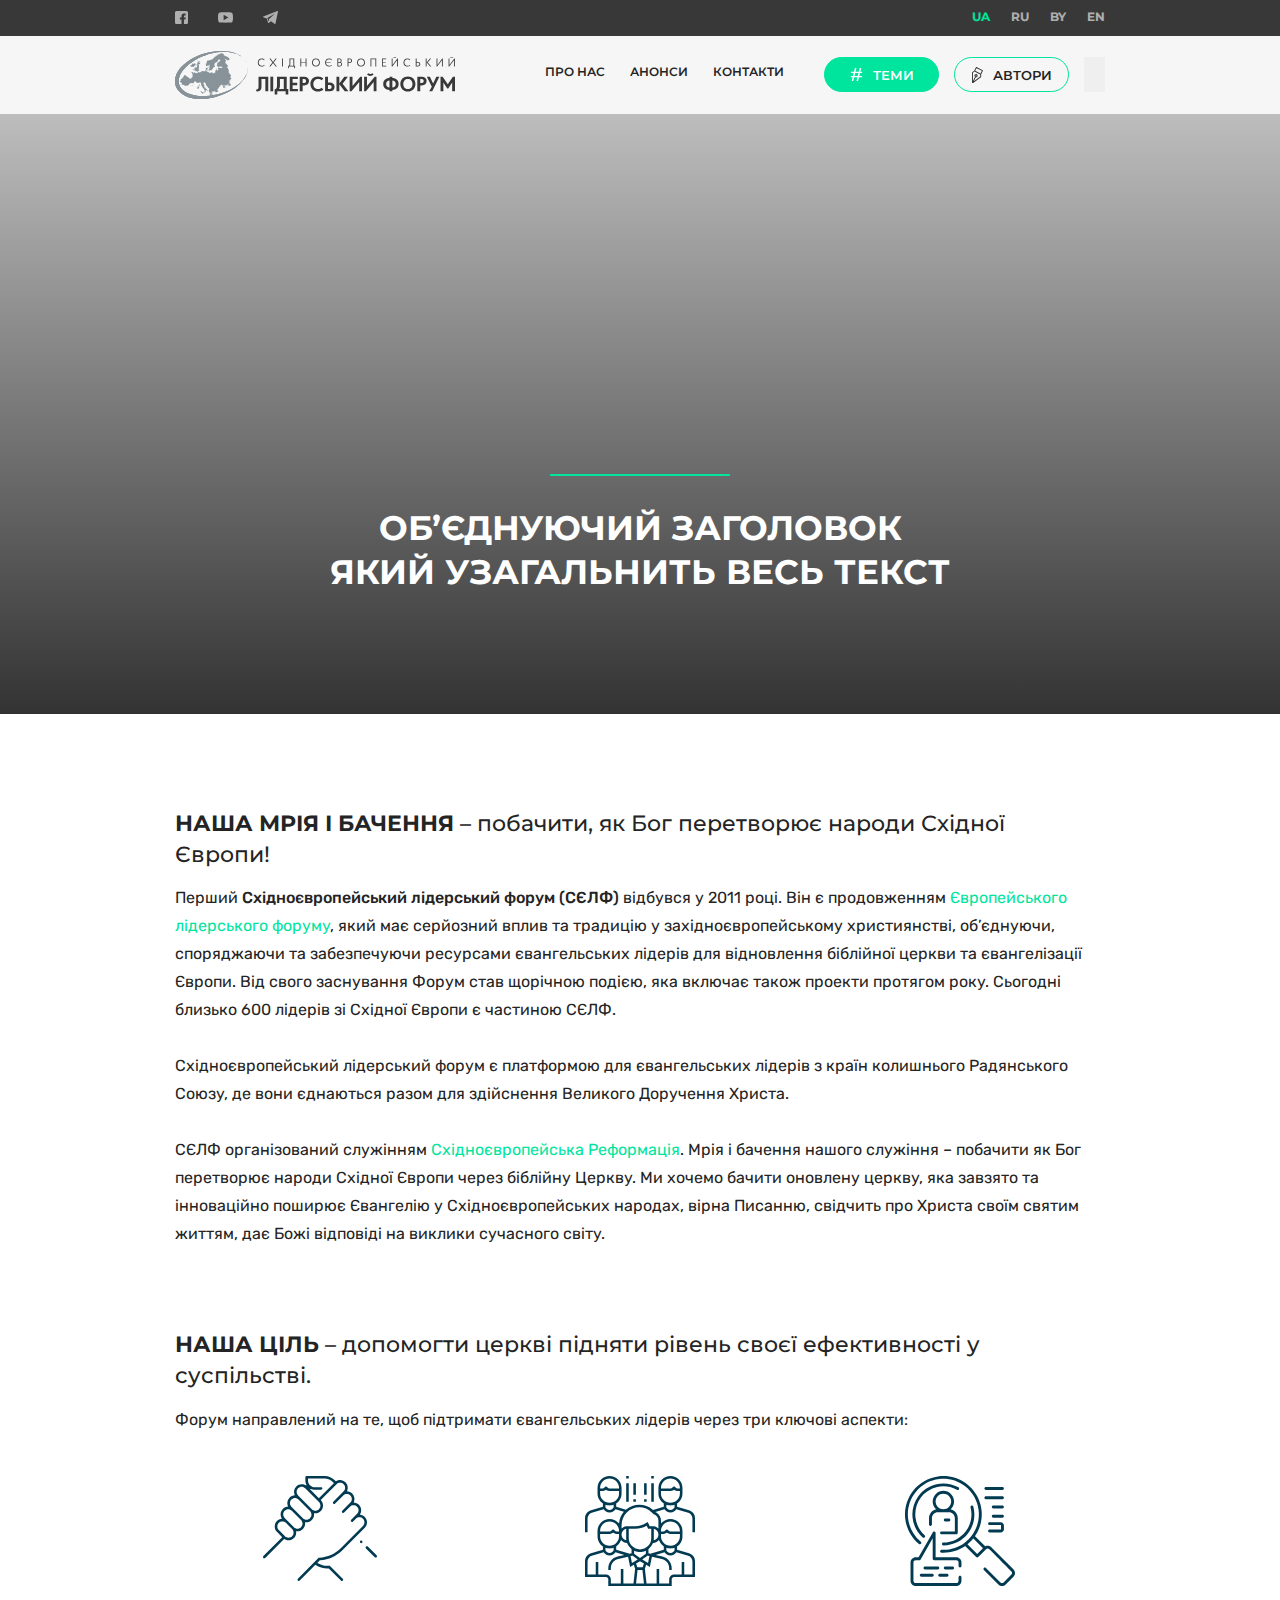
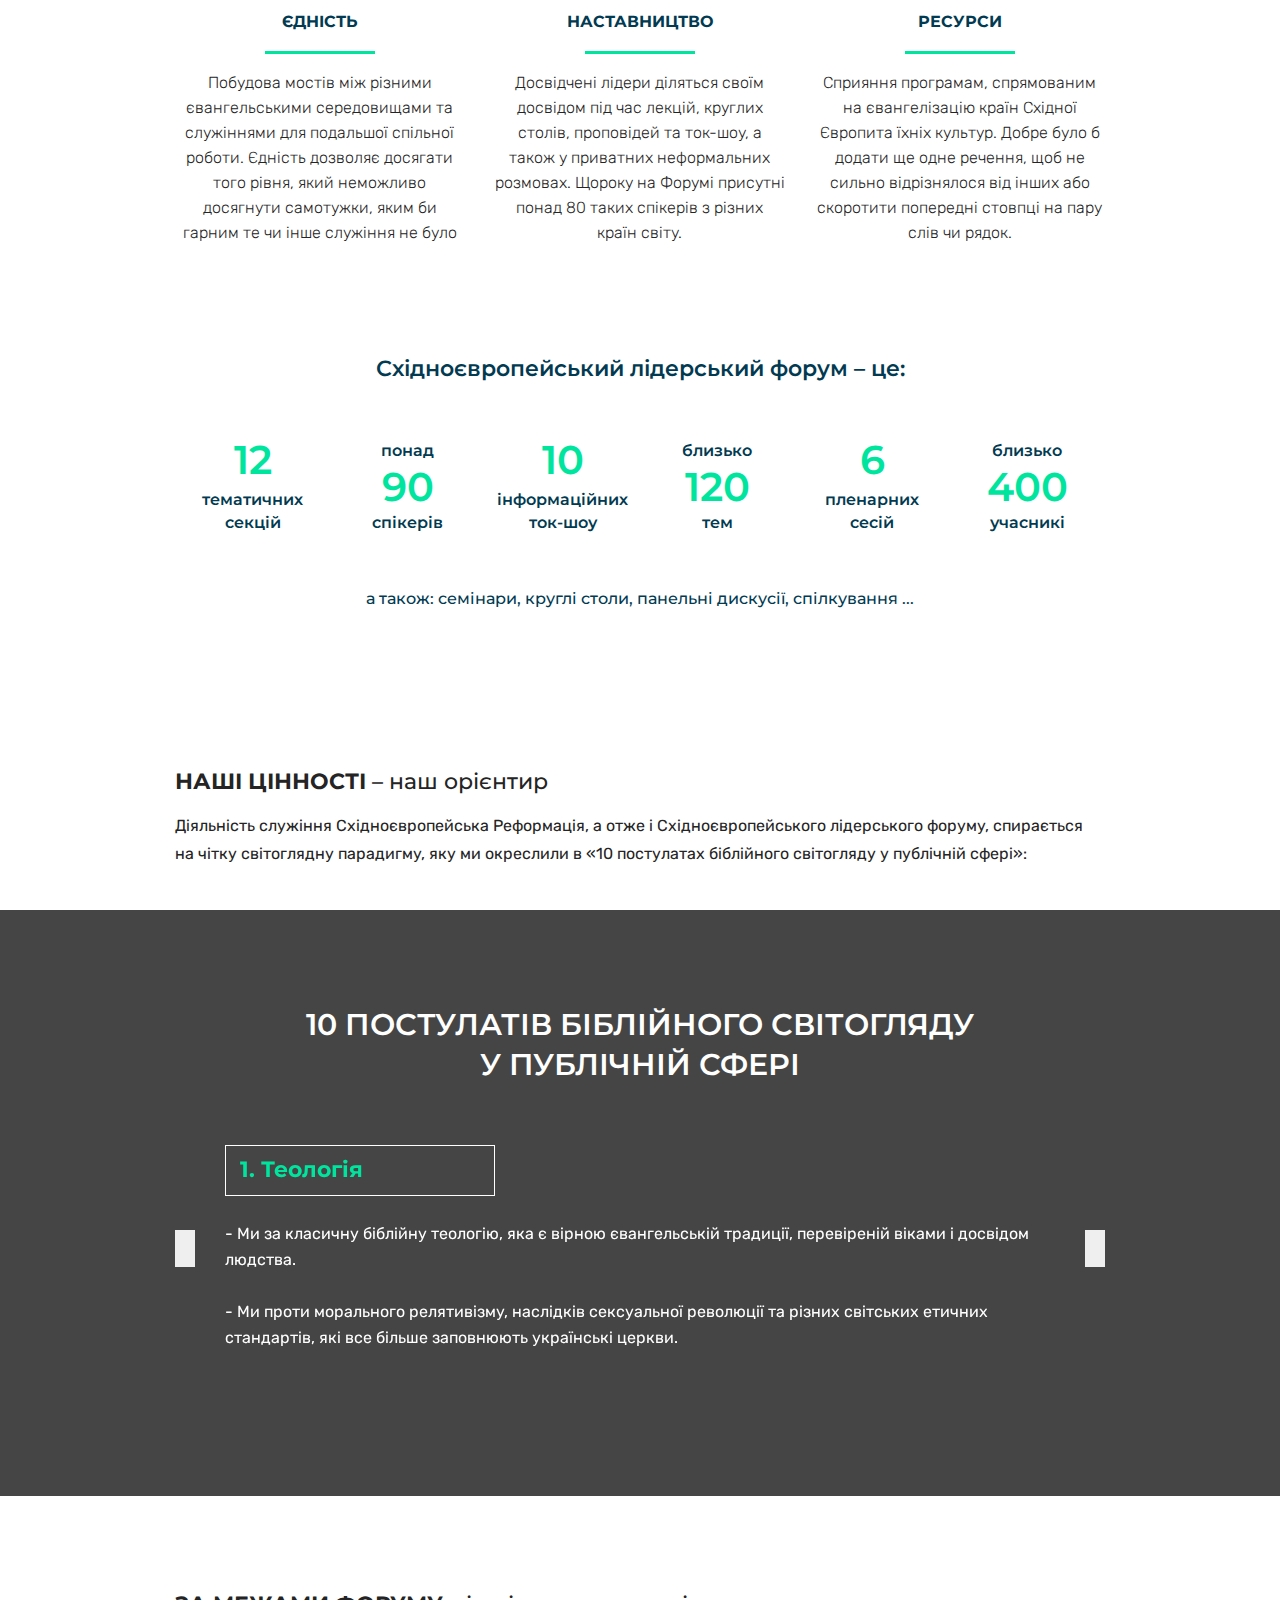
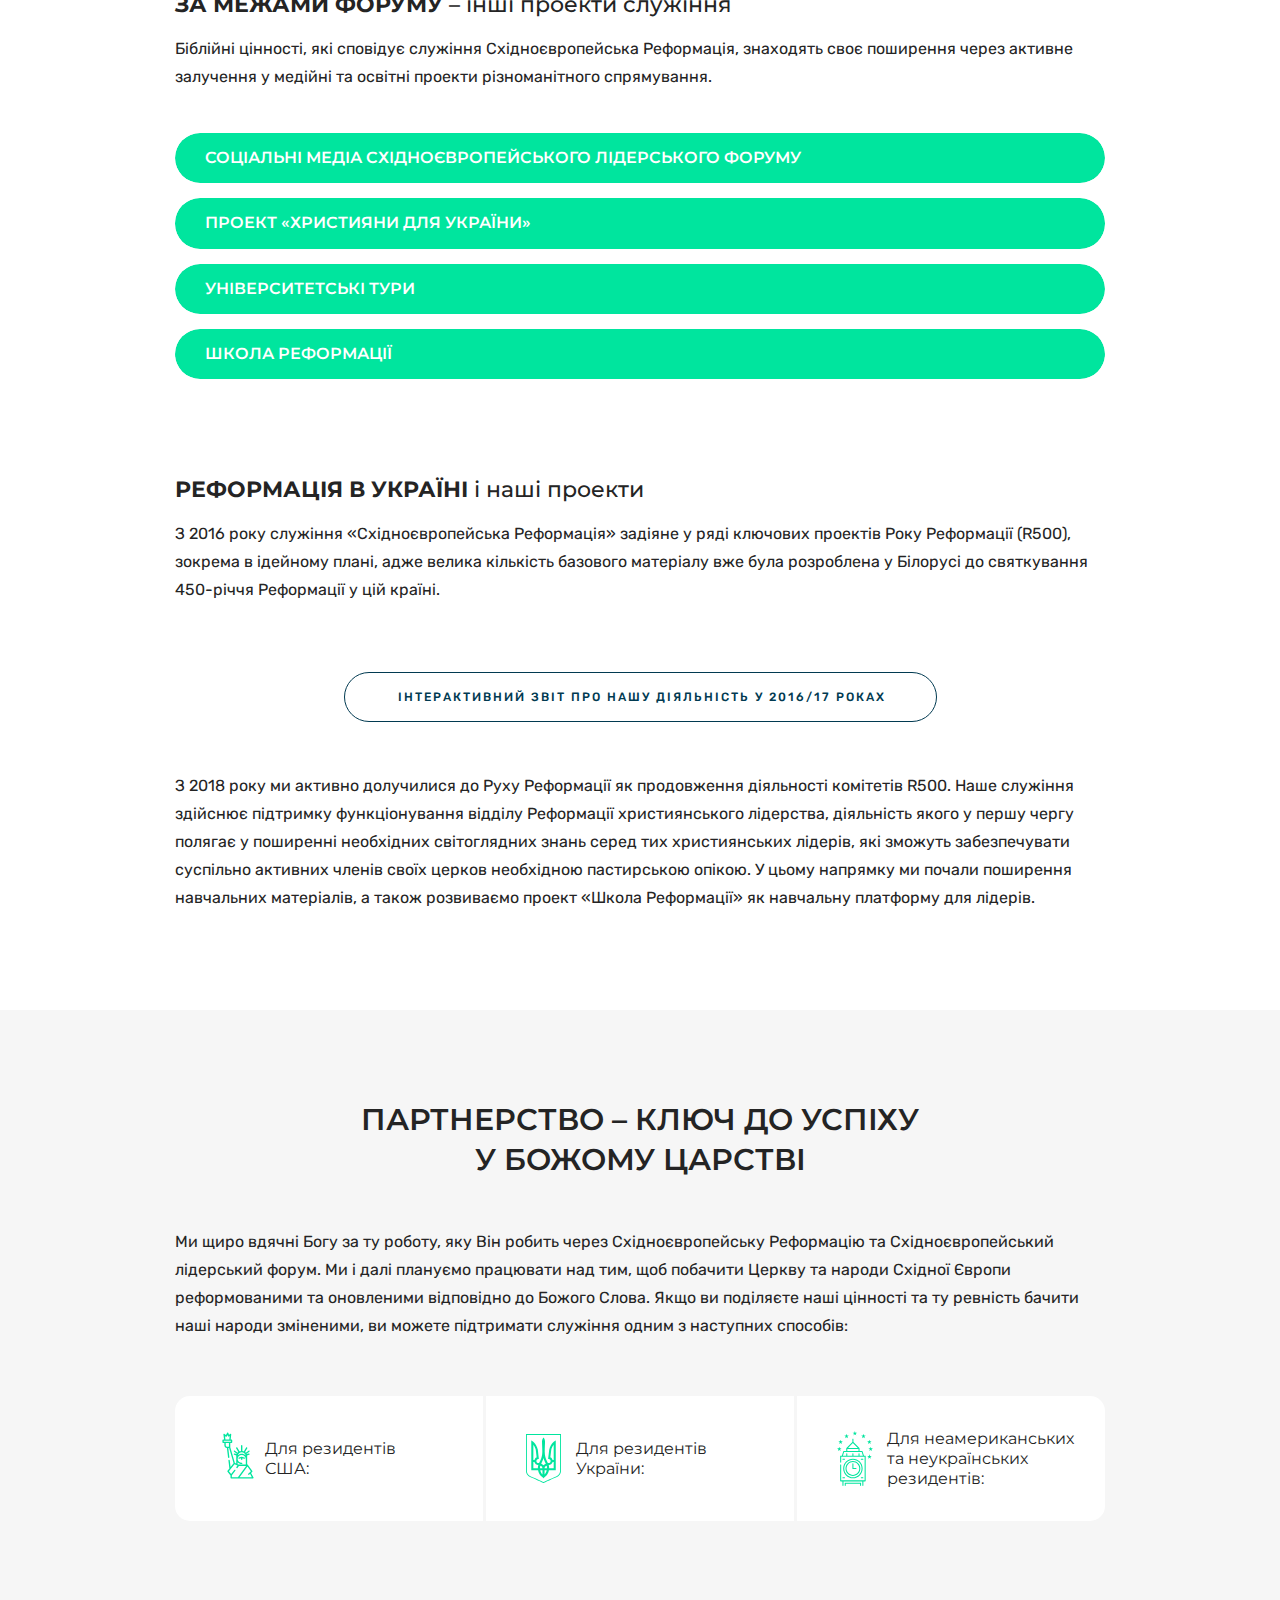
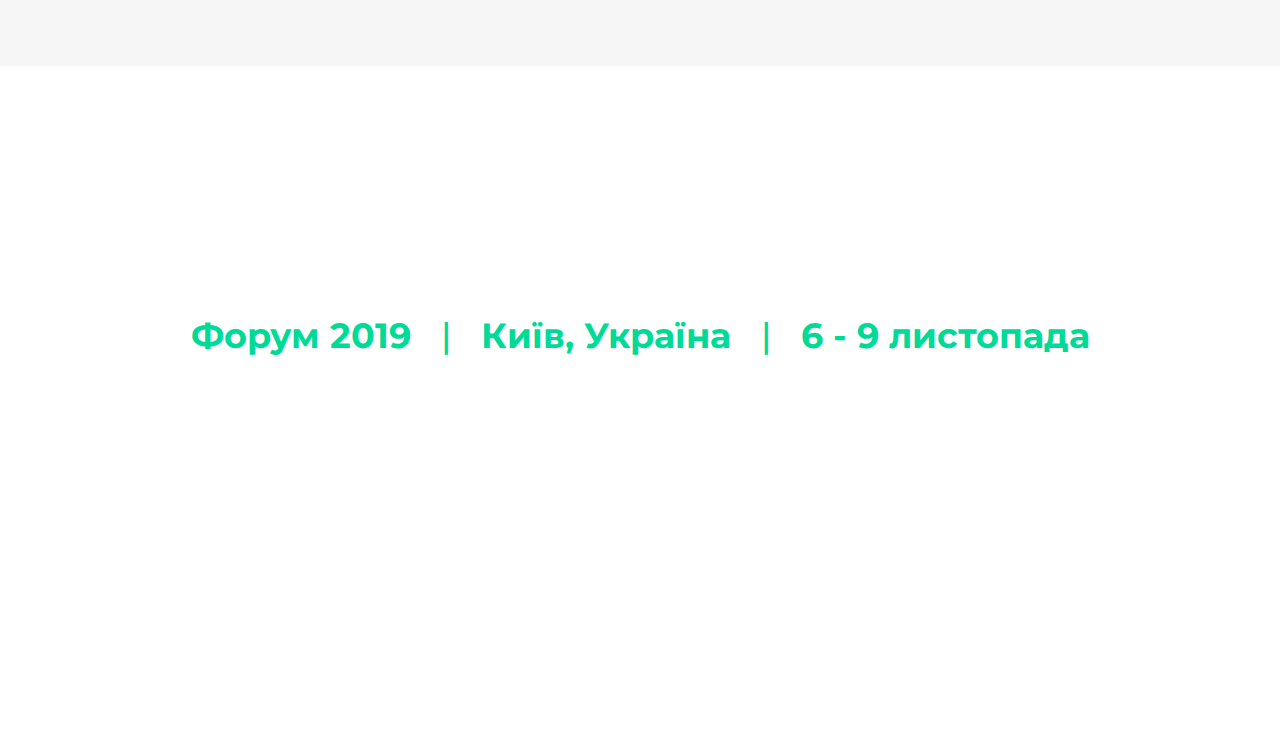
==== about.html @ 6eb4b8c4 "first commit" ====
<!DOCTYPE html>
<html lang="ru">

<head>

    <meta charset="utf-8">
    <!-- <base href="/"> -->

    <title>about</title>
    <meta name="description" content="">

    <meta http-equiv="X-UA-Compatible" content="IE=edge">
    <meta name="viewport" content="width=device-width, initial-scale=1, maximum-scale=1">

    <!-- Template Basic Images Start -->
    <meta property="og:image" content="path/to/image.jpg">
    <link rel="icon" href="img/favicon/favicon.ico">
    <link rel="apple-touch-icon" sizes="180x180" href="img/favicon/apple-touch-icon-180x180.png">
    <!-- Template Basic Images End -->

    <!-- Custom Browsers Color Start -->
    <meta name="theme-color" content="#000">
    <!-- Custom Browsers Color End -->

    <link rel="stylesheet" href="css/main.min.css">

</head>

<body>
    <header class="header">
        <div class="header-top">
            <div class="container">
                <div class="header-top-in">
                    <div class="socials">
                        <a href="#" class="facebook"><img src="img/facebook1.svg" alt=""></a>
                        <a href="#" class="youtube"><img src="img/youtube.svg" alt=""></a>
                        <a href="#" class="telegram"><img src="img/telegram.svg" alt=""></a>
                    </div>
                    <div class="lang">
                        <span>UA</span>
                        <a href="#">RU</a>
                        <a href="#">BY</a>
                        <a href="#">EN</a>
                    </div>
                </div>
            </div>
        </div>
        <div class="header-bottom">
            <div class="container">
                <div class="header-bottom-in">
                    <div class="logo">
                        <a href="#">
                            <img src="img/logo_ukr.svg" alt="">
                        </a>
                    </div>
                    <div class="header-right">
                        <div class="header-right-in">
                            <div class="menu">
                                <ul>
                                    <li>
                                        <a href="#">Про нас</a>
                                    </li>
                                    <li>
                                        <a href="#">Анонси</a>
                                    </li>
                                    <li>
                                        <a href="#">Контакти</a>
                                    </li>
                                </ul>
                            </div>
                            <div class="links">
                                <a href="#" data-target="#topics" class="modal-open topics"><span>Теми</span></a>
                                <a href="#" data-target="#authors" class="modal-open authors"><span>Автори</span></a>
                            </div>
                            <div class="search">
                                <button class="search-button"></button>
                            </div>
                        </div>
                    </div>
                    <button class="header-toggle"><span></span></button>
                </div>
            </div>
            <div class="modal-wrap search-modal">
                <div class="container">
                    <div class="search-modal-in">
                        <div class="search-form">
                            <form action="">
                                <input type="search" placeholder="пошук">
                                <input type="submit" value="">
                            </form>
                        </div>
                        <button class="close"></button>
                    </div>
                </div>
            </div>
        </div>
    </header>
    <div class="body">
        <div class="about-top">
            <div class="container">
                <div class="about-top-in">
                    <div class="about-top-title">Об’єднуючий заголовок<br> який узагальнить весь текст</div>
                </div>
            </div>
        </div>
        <div class="about-text-block">
            <div class="container">
                <div class="about-text-title"><b>Наша мрія і бачення</b> – побачити, як Бог перетворює народи Східної
                    Європи!
                </div>
                <div class="about-text-cont">
                    <p>Перший <b>Східноєвропейський лідерський форум (СЄЛФ)</b> відбувся у 2011 році. Він є продовженням <a
                            href="#">Європейського лідерського форуму</a>, який має серйозний вплив та традицію у
                        західноєвропейському християнстві, об’єднуючи, споряджаючи та забезпечуючи ресурсами євангельських
                        лідерів для відновлення біблійної церкви та євангелізації Європи. Від свого заснування Форум став
                        щорічною подією, яка включає також проекти протягом року. Сьогодні близько 600 лідерів зі Східної
                        Європи є частиною СЄЛФ.</p>
                    <p>Східноєвропейський лідерський форум є платформою для євангельських лідерів з країн колишнього
                        Радянського Союзу, де вони єднаються разом для здійснення Великого Доручення Христа.</p>
                    <p>СЄЛФ організований служінням <a href="">Східноєвропейська Реформація</a>. Мрія і бачення нашого
                        служіння – побачити як Бог перетворює народи Східної Європи через біблійну Церкву. Ми хочемо бачити
                        оновлену церкву, яка завзято та інноваційно поширює Євангелію у Східноєвропейських народах, вірна
                        Писанню, свідчить про Христа своїм святим життям, дає Божі відповіді на виклики сучасного світу.</p>
                </div>
            </div>
        </div>
        <div class="about-text-block">
            <div class="container">
                <div class="about-text-title"><b>Наша ціль</b> – допомогти церкві підняти рівень своєї ефективності у
                    суспільстві.
                </div>
                <div class="about-text-cont">
                    <p>Форум направлений на те, щоб підтримати євангельських лідерів через три ключові аспекти:</p>
                </div>
            </div>
        </div>
        <div class="about-principles">
            <div class="container">
                <div class="row">
                    <div class="col-md-4">
                        <div class="about-principle">
                            <div class="about-principle-icon">
                                <img src="img/unity.svg" alt="">
                            </div>
                            <div class="about-principle-title">Єдність</div>
                            <div class="about-principle-text">Побудова мостів між різними євангельськими середовищами та
                                служіннями для подальшої спільної роботи. Єдність дозволяє досягати того рівня, який
                                неможливо досягнути самотужки, яким би гарним те чи інше служіння не було
                            </div>
                        </div>
                    </div>
                    <div class="col-md-4">
                        <div class="about-principle">
                            <div class="about-principle-icon">
                                <img src="img/group.svg" alt="">
                            </div>
                            <div class="about-principle-title">Наставництво</div>
                            <div class="about-principle-text">Досвідчені лідери діляться своїм
                                досвідом під час лекцій, круглих столів, проповідей та ток-шоу, а також у приватних
                                неформальних розмовах. Щороку на Форумі присутні понад 80 таких спікерів з різних країн
                                світу.
                            </div>
                        </div>
                    </div>
                    <div class="col-md-4">
                        <div class="about-principle">
                            <div class="about-principle-icon">
                                <img src="img/research.svg" alt="">
                            </div>
                            <div class="about-principle-title">Ресурси</div>
                            <div class="about-principle-text">Сприяння програмам, спрямованим на євангелізацію країн Східної
                                Європита їхніх культур. Добре було б додати ще одне речення, щоб не сильно відрізнялося від
                                інших або скоротити попередні стовпці на
                                пару слів чи рядок.
                            </div>
                        </div>
                    </div>
                </div>
            </div>
        </div>
        <div class="about-nums">
            <div class="container">
                <div class="about-nums-title">Східноєвропейський лідерський форум – це:</div>
                <div class="about-nums-list">
                    <div class="about-nums-item">
                        <b>12</b>
                        <span>тематичних</span>
                        <span>секцій</span>
                    </div>
                    <div class="about-nums-item">
                        <span>понад</span>
                        <b>90</b>
                        <span>спікерів</span>
                    </div>
                    <div class="about-nums-item">
                        <b>10</b>
                        <span>інформаційних</span>
                        <span>ток-шоу</span>
                    </div>
                    <div class="about-nums-item">
                        <span>близько</span>
                        <b>120</b>
                        <span>тем</span>
                    </div>
                    <div class="about-nums-item">
                        <b>6</b>
                        <span>пленарних</span>
                        <span>сесій</span>
                    </div>
                    <div class="about-nums-item">
                        <span>близько</span>
                        <b>400</b>
                        <span>учасникі</span>
                    </div>
                </div>
                <div class="about-nums-more">а також: семінари, круглі столи, панельні дискусії, спілкування ...</div>
            </div>
        </div>
        <div class="about-text-block">
            <div class="container">
                <div class="about-text-title"><b>Наші цінності</b> – наш орієнтир</div>
                <div class="about-text-cont">
                    <p>Діяльність служіння Східноєвропейська Реформація, а отже і Східноєвропейського лідерського форуму,
                        спирається на чітку світоглядну парадигму, яку ми окреслили в «10 постулатах біблійного світогляду у
                        публічній сфері»:</p>
                </div>
            </div>
        </div>
        <div class="postulates">
            <div class="container">
                <div class="postulates-title">10 постулатів біблійного світогляду<br> у публічній сфері</div>
                <div class="postulates-slider owl-carousel">
                    <div class="item">
                        <div class="postulates-item">
                            <div class="postulates-item-title">1. Теологія</div>
                            <div class="postulates-item-text">
                                <ul>
                                    <li>- Ми за класичну біблійну теологію, яка є вірною євангельській традиції, перевіреній
                                        віками і досвідом людства.
                                    </li>
                                    <li>- Ми проти морального релятивізму, наслідків сексуальної революції та різних
                                        світських етичних стандартів, які все більше заповнюють українські церкви.
                                    </li>
                                </ul>
                            </div>
                        </div>
                    </div>
                    <div class="item">
                        <div class="postulates-item">
                            <div class="postulates-item-title">2. Мораль</div>
                            <div class="postulates-item-text">
                                <ul>
                                    <li>- Ми за традиційну християнську мораль, що спирається на десяти заповідях. Саме вона
                                        формувала в нашій цивілізації розуміння, що є добро, а що – зло.
                                    </li>
                                    <li>- Ми проти ліберальної теології (у її модерністському чи постмодерністському
                                        форматі), яка привела Церкву Західної Європи до глибокої кризи.
                                    </li>
                                </ul>
                            </div>
                        </div>
                    </div>
                    <div class="item">
                        <div class="postulates-item">
                            <div class="postulates-item-title">1. Теологія</div>
                            <div class="postulates-item-text">
                                <ul>
                                    <li>- Ми за класичну біблійну теологію, яка є вірною євангельській традиції, перевіреній
                                        віками і досвідом людства.
                                    </li>
                                    <li>- Ми проти морального релятивізму, наслідків сексуальної революції та різних
                                        світських етичних стандартів, які все більше заповнюють українські церкви.
                                    </li>
                                </ul>
                            </div>
                        </div>
                    </div>
                    <div class="item">
                        <div class="postulates-item">
                            <div class="postulates-item-title">2. Мораль</div>
                            <div class="postulates-item-text">
                                <ul>
                                    <li>- Ми за традиційну християнську мораль, що спирається на десяти заповідях. Саме вона
                                        формувала в нашій цивілізації розуміння, що є добро, а що – зло.
                                    </li>
                                    <li>- Ми проти ліберальної теології (у її модерністському чи постмодерністському
                                        форматі), яка привела Церкву Західної Європи до глибокої кризи.
                                    </li>
                                </ul>
                            </div>
                        </div>
                    </div>
                </div>
            </div>
        </div>
        <div class="about-text-block">
            <div class="container">
                <div class="about-text-title"><b>За межами форуму</b> – інші проекти служіння</div>
                <div class="about-text-cont">
                    <p>Біблійні цінності, які сповідує служіння Східноєвропейська Реформація, знаходять своє поширення через
                        активне залучення у медійні та освітні проекти різноманітного спрямування.</p>
                </div>
            </div>
        </div>
        <div class="drop-wrap">
            <div class="container">
                <div class="drop-list">
                    <div class="drop-item">
                        <button class="drop-item-toggle">Соціальні медіа Східноєвропейського лідерського форуму</button>
                        <div class="drop-item-cont">Lorem ipsum dolor sit amet, consectetur adipisicing elit. Aspernatur
                            debitis dignissimos eius enim, facere harum hic iste nesciunt nihil numquam, quo soluta
                            voluptate? Corporis earum nostrum obcaecati sed totam vero?
                        </div>
                    </div>
                    <div class="drop-item">
                        <button class="drop-item-toggle">Проект «Християни для України»</button>
                        <div class="drop-item-cont"><a href="">Сайт</a>, <a href="">сторінка</a>, <a href="">група</a> та <a
                                href="">Youtube-канал</a> проекту «Християни для України» – це медіа-ресурс, націлений як на
                            християн, так і на нехристиян. Тут піднімаються теми апологетики, моралі, патріотизму, культури,
                            політики, економіки та інших сфер, де християни покликані впливати.
                        </div>
                    </div>
                    <div class="drop-item">
                        <button class="drop-item-toggle">Університетські тури</button>
                        <div class="drop-item-cont">Lorem ipsum dolor sit amet, consectetur adipisicing elit. Assumenda
                            atque aut, excepturi natus officiis quibusdam similique! Consequuntur cumque dolorem libero?
                        </div>
                    </div>
                    <div class="drop-item">
                        <button class="drop-item-toggle">Школа реформації</button>
                        <div class="drop-item-cont">Lorem ipsum dolor sit amet, consectetur adipisicing elit. At id nihil
                            nisi quod repellat, ut.
                        </div>
                    </div>
                </div>
            </div>
        </div>
        <div class="about-text-block">
            <div class="container">
                <div class="about-text-title"><b>Реформація в Україні</b> і наші проекти</div>
                <div class="about-text-cont">
                    <p>З 2016 року служіння «Східноєвропейська Реформація» задіяне у ряді ключових проектів Року Реформації
                        (R500), зокрема в ідейному плані, адже велика кількість базового матеріалу вже була розроблена у
                        Білорусі до святкування 450-річчя Реформації у цій країні.</p>
                    <div class="report-link">
                        <button>Інтерактивний звіт про нашу діяльність у 2016/17 роках</button>
                    </div>
                    <p>З 2018 року ми активно долучилися до Руху Реформації як продовження діяльності комітетів R500. Наше
                        служіння здійснює підтримку функціонування відділу Реформації християнського лідерства, діяльність
                        якого у першу чергу полягає у поширенні необхідних світоглядних знань серед тих християнських
                        лідерів, які зможуть забезпечувати суспільно активних членів своїх церков необхідною пастирською
                        опікою. У цьому напрямку ми почали поширення навчальних матеріалів, а також розвиваємо проект «Школа
                        Реформації» як навчальну платформу для лідерів.</p>
                </div>
            </div>
        </div>
        <div class="partnership-wrap">
            <div class="container">
                <div class="partnership-title">Партнерство – ключ до успіху<br> у Божому Царстві</div>
                <div class="partnership-teaser">Ми щиро вдячні Богу за ту роботу, яку Він робить через Східноєвропейську
                    Реформацію та Східноєвропейський лідерський форум. Ми і далі плануємо працювати над тим, щоб побачити
                    Церкву та народи Східної Європи реформованими та оновленими відповідно до Божого Слова. Якщо ви
                    поділяєте наші цінності та ту ревність бачити наші народи зміненими, ви можете підтримати служіння одним
                    з наступних способів:
                </div>
                <div class="partnership-links">
                    <div class="partnership-link usa">
                        <a href="https://www.egsnetwork.com/gift2/?giftid=D18015A035A7441" target="_blank">Для резидентів<br> США:</a>
                    </div>
                    <div class="partnership-link ukr">
                        <a href="https://www.liqpay.ua/ru/checkout/checkout_1552382313854277_428650564_zqnpS7kSfwebrz1UkbWG" target="_blank">Для резидентів<br> України:</a>
                    </div>
                    <div class="partnership-link other">
                        <a href="#">Для неамериканських<br> та неукраїнських<br> резидентів:</a>
                    </div>
                </div>
                <div class="partnership-lists-wrap">
                    <div class="partnership-lists">
                        <div class="partnership-list">
                            <div class="partnership-list-title">GBP</div>
                            <ul>
                                <li>
                                    <span>Bank Name:</span>
                                    <b>Raiffeisen Bank Polska SA, oddzial Gdansk</b>
                                </li>
                                <li>
                                    <span>Address:</span>
                                    <b>Gdansk, Polska</b>
                                </li>
                                <li>
                                    <span>Account Name:</span>
                                    <b>Fundacja “Wschodnioeuropejska Reformacja”</b>
                                </li>
                                <li>
                                    <span>Account Address:</span>
                                    <b>80-394 Gdansk, ul. Kolobrzeska 30</b>
                                </li>
                                <li>
                                    <span>Account Number GBP:</span>
                                    <b>09 1750 0012 0000 0000 2189 6624</b>
                                </li>
                                <li>
                                    <span>SWIFT/SORT Code:</span>
                                    <b>RCBWPLPW</b>
                                </li>
                                <li>
                                    <span>Routing Number:</span>
                                    <b>317500012</b>
                                </li>
                            </ul>
                        </div>
                        <div class="partnership-list">
                            <div class="partnership-list-title">EURO</div>
                            <ul>
                                <li>
                                    <span>Bank Name:</span>
                                    <b>Raiffeisen Bank Polska SA, oddzial Gdansk</b>
                                </li>
                                <li>
                                    <span>Address:</span>
                                    <b>Gdansk, Polska</b>
                                </li>
                                <li>
                                    <span>Account Name:</span>
                                    <b>Fundacja “Wschodnioeuropejska Reformacja”</b>
                                </li>
                                <li>
                                    <span>Account Address:</span>
                                    <b>80-394 Gdansk, ul. Kolobrzeska 30</b>
                                </li>
                                <li>
                                    <span>Account Number GBP:</span>
                                    <b>09 1750 0012 0000 0000 2189 6624</b>
                                </li>
                                <li>
                                    <span>SWIFT/SORT Code:</span>
                                    <b>RCBWPLPW</b>
                                </li>
                                <li>
                                    <span>Routing Number:</span>
                                    <b>317500012</b>
                                </li>
                            </ul>
                        </div>
                    </div>
                </div>
            </div>
        </div>
    </div>
    <footer class="footer">
        <div class="container">
            <div class="socials">
                <a href="#" class="facebook"><img src="img/facebook1.svg" alt=""></a>
                <a href="#" class="youtube"><img src="img/youtube.svg" alt=""></a>
                <a href="#" class="telegram"><img src="img/telegram.svg" alt=""></a>
            </div>
            <div class="forum-info">
                <div class="forum-info-top">Форум 2019<span>|</span>Київ, Україна<span>|</span>6 - 9 листопада</div>
                <div class="forum-info-text">Відкриває потенціал Церкви для суспільства.<br> Місце, де народжуються ідеї
                    і обговорюється майбутнє.
                </div>
                <div class="forum-info-link">
                    <a href="http://2019.forumeast.eu/" target="_blank">2019.forumeast.eu</a>
                </div>
            </div>
            <div class="copyright">Копірайтинговий текст про права і дозволи.<br> Східноєвропейський лідерський форум
                2019. Всі права захищено.
            </div>
        </div>
    </footer>
    <button class="up"></button>
    <div id="topics" class="modal-wrap modal-custom modal-topics">
        <div class="container">
            <div class="modal-custom-cont">
                <div class="modal-custom-header">
                    <div class="modal-custom-title">Теми</div>
                    <button class="close"></button>
                    <div class="hashtags">
                        <a href="#">#апологетика</a>
                        <a href="#">#бізнес</a>
                        <a href="#">#євангелізація</a>
                        <a href="#">#медіа</a>
                        <a href="#">#мистецтво</a>
                        <a href="#">#місіонерство</a>
                        <a href="#">#молодь</a>
                        <a href="#">#сім'я</a>
                        <a href="#">#університет</a>
                        <a href="#">#лідерство</a>
                        <a href="#">#соціальна робота</a>
                        <a href="#">#громадянське суспільство</a>
                    </div>
                </div>
                <div class="modal-custom-body">
                    <div class="row links-list">
                        <div class="col-xl-3 col-lg-4 col-sm-6">
                            <div class="links-list-title">A</div>
                            <ul>
                                <li>
                                    <a href="#" target="_blank">Апологетика</a>
                                </li>
                                <li>
                                    <a href="#" target="_blank">Бізнес</a>
                                </li>
                                <li>
                                    <a href="#" target="_blank">Євангелізація</a>
                                </li>
                                <li>
                                    <a href="#" target="_blank">Медіа</a>
                                </li>
                                <li>
                                    <a href="#" target="_blank">Мистецтво</a>
                                </li>
                                <li>
                                    <a href="#" target="_blank">Місіонерство</a>
                                </li>
                                <li>
                                    <a href="#" target="_blank">Апологетика</a>
                                </li>
                                <li>
                                    <a href="#" target="_blank">Бізнес</a>
                                </li>
                                <li>
                                    <a href="#" target="_blank">Євангелізація</a>
                                </li>
                                <li>
                                    <a href="#" target="_blank">Медіа</a>
                                </li>
                                <li>
                                    <a href="#" target="_blank">Мистецтво</a>
                                </li>
                                <li>
                                    <a href="#" target="_blank">Місіонерство</a>
                                </li>
                                <li>
                                    <a href="#" target="_blank">Апологетика</a>
                                </li>
                                <li>
                                    <a href="#" target="_blank">Бізнес</a>
                                </li>
                                <li>
                                    <a href="#" target="_blank">Євангелізація</a>
                                </li>
                                <li>
                                    <a href="#" target="_blank">Медіа</a>
                                </li>
                                <li>
                                    <a href="#" target="_blank">Мистецтво</a>
                                </li>
                                <li>
                                    <a href="#" target="_blank">Місіонерство</a>
                                </li>
                            </ul>
                        </div>
                        <div class="col-xl-3 col-lg-4 col-sm-6">
                            <div class="links-list-title">A</div>
                            <ul>
                                <li>
                                    <a href="#" target="_blank">Апологетика</a>
                                </li>
                                <li>
                                    <a href="#" target="_blank">Бізнес</a>
                                </li>
                                <li>
                                    <a href="#" target="_blank">Євангелізація</a>
                                </li>
                                <li>
                                    <a href="#" target="_blank">Медіа</a>
                                </li>
                                <li>
                                    <a href="#" target="_blank">Мистецтво</a>
                                </li>
                                <li>
                                    <a href="#" target="_blank">Місіонерство</a>
                                </li>
                                <li>
                                    <a href="#" target="_blank">Апологетика</a>
                                </li>
                                <li>
                                    <a href="#" target="_blank">Бізнес</a>
                                </li>
                                <li>
                                    <a href="#" target="_blank">Євангелізація</a>
                                </li>
                                <li>
                                    <a href="#" target="_blank">Медіа</a>
                                </li>
                                <li>
                                    <a href="#" target="_blank">Мистецтво</a>
                                </li>
                                <li>
                                    <a href="#" target="_blank">Місіонерство</a>
                                </li>
                                <li>
                                    <a href="#" target="_blank">Апологетика</a>
                                </li>
                                <li>
                                    <a href="#" target="_blank">Бізнес</a>
                                </li>
                                <li>
                                    <a href="#" target="_blank">Євангелізація</a>
                                </li>
                                <li>
                                    <a href="#" target="_blank">Медіа</a>
                                </li>
                                <li>
                                    <a href="#" target="_blank">Мистецтво</a>
                                </li>
                                <li>
                                    <a href="#" target="_blank">Місіонерство</a>
                                </li>
                            </ul>
                        </div>
                        <div class="col-xl-3 col-lg-4 col-sm-6">
                            <div class="links-list-title">A</div>
                            <ul>
                                <li>
                                    <a href="#" target="_blank">Апологетика</a>
                                </li>
                                <li>
                                    <a href="#" target="_blank">Бізнес</a>
                                </li>
                                <li>
                                    <a href="#" target="_blank">Євангелізація</a>
                                </li>
                                <li>
                                    <a href="#" target="_blank">Медіа</a>
                                </li>
                                <li>
                                    <a href="#" target="_blank">Мистецтво</a>
                                </li>
                                <li>
                                    <a href="#" target="_blank">Місіонерство</a>
                                </li>
                                <li>
                                    <a href="#" target="_blank">Апологетика</a>
                                </li>
                                <li>
                                    <a href="#" target="_blank">Бізнес</a>
                                </li>
                                <li>
                                    <a href="#" target="_blank">Євангелізація</a>
                                </li>
                                <li>
                                    <a href="#" target="_blank">Медіа</a>
                                </li>
                                <li>
                                    <a href="#" target="_blank">Мистецтво</a>
                                </li>
                                <li>
                                    <a href="#" target="_blank">Місіонерство</a>
                                </li>
                                <li>
                                    <a href="#" target="_blank">Апологетика</a>
                                </li>
                                <li>
                                    <a href="#" target="_blank">Бізнес</a>
                                </li>
                                <li>
                                    <a href="#" target="_blank">Євангелізація</a>
                                </li>
                                <li>
                                    <a href="#" target="_blank">Медіа</a>
                                </li>
                                <li>
                                    <a href="#" target="_blank">Мистецтво</a>
                                </li>
                                <li>
                                    <a href="#" target="_blank">Місіонерство</a>
                                </li>
                            </ul>
                        </div>
                        <div class="col-xl-3 col-lg-4 col-sm-6">
                            <div class="links-list-title">A</div>
                            <ul>
                                <li>
                                    <a href="#" target="_blank">Апологетика</a>
                                </li>
                                <li>
                                    <a href="#" target="_blank">Бізнес</a>
                                </li>
                                <li>
                                    <a href="#" target="_blank">Євангелізація</a>
                                </li>
                                <li>
                                    <a href="#" target="_blank">Медіа</a>
                                </li>
                                <li>
                                    <a href="#" target="_blank">Мистецтво</a>
                                </li>
                                <li>
                                    <a href="#" target="_blank">Місіонерство</a>
                                </li>
                                <li>
                                    <a href="#" target="_blank">Апологетика</a>
                                </li>
                                <li>
                                    <a href="#" target="_blank">Бізнес</a>
                                </li>
                                <li>
                                    <a href="#" target="_blank">Євангелізація</a>
                                </li>
                                <li>
                                    <a href="#" target="_blank">Медіа</a>
                                </li>
                                <li>
                                    <a href="#" target="_blank">Мистецтво</a>
                                </li>
                                <li>
                                    <a href="#" target="_blank">Місіонерство</a>
                                </li>
                                <li>
                                    <a href="#" target="_blank">Апологетика</a>
                                </li>
                                <li>
                                    <a href="#" target="_blank">Бізнес</a>
                                </li>
                                <li>
                                    <a href="#" target="_blank">Євангелізація</a>
                                </li>
                                <li>
                                    <a href="#" target="_blank">Медіа</a>
                                </li>
                                <li>
                                    <a href="#" target="_blank">Мистецтво</a>
                                </li>
                                <li>
                                    <a href="#" target="_blank">Місіонерство</a>
                                </li>
                            </ul>
                        </div>
                        <div class="col-xl-3 col-lg-4 col-sm-6">
                            <div class="links-list-title">A</div>
                            <ul>
                                <li>
                                    <a href="#" target="_blank">Апологетика</a>
                                </li>
                                <li>
                                    <a href="#" target="_blank">Бізнес</a>
                                </li>
                                <li>
                                    <a href="#" target="_blank">Євангелізація</a>
                                </li>
                                <li>
                                    <a href="#" target="_blank">Медіа</a>
                                </li>
                                <li>
                                    <a href="#" target="_blank">Мистецтво</a>
                                </li>
                                <li>
                                    <a href="#" target="_blank">Місіонерство</a>
                                </li>
                                <li>
                                    <a href="#" target="_blank">Апологетика</a>
                                </li>
                                <li>
                                    <a href="#" target="_blank">Бізнес</a>
                                </li>
                                <li>
                                    <a href="#" target="_blank">Євангелізація</a>
                                </li>
                                <li>
                                    <a href="#" target="_blank">Медіа</a>
                                </li>
                                <li>
                                    <a href="#" target="_blank">Мистецтво</a>
                                </li>
                                <li>
                                    <a href="#" target="_blank">Місіонерство</a>
                                </li>
                                <li>
                                    <a href="#" target="_blank">Апологетика</a>
                                </li>
                                <li>
                                    <a href="#" target="_blank">Бізнес</a>
                                </li>
                                <li>
                                    <a href="#" target="_blank">Євангелізація</a>
                                </li>
                                <li>
                                    <a href="#" target="_blank">Медіа</a>
                                </li>
                                <li>
                                    <a href="#" target="_blank">Мистецтво</a>
                                </li>
                                <li>
                                    <a href="#" target="_blank">Місіонерство</a>
                                </li>
                            </ul>
                        </div>
                        <div class="col-xl-3 col-lg-4 col-sm-6">
                            <div class="links-list-title">A</div>
                            <ul>
                                <li>
                                    <a href="#" target="_blank">Апологетика</a>
                                </li>
                                <li>
                                    <a href="#" target="_blank">Бізнес</a>
                                </li>
                                <li>
                                    <a href="#" target="_blank">Євангелізація</a>
                                </li>
                                <li>
                                    <a href="#" target="_blank">Медіа</a>
                                </li>
                                <li>
                                    <a href="#" target="_blank">Мистецтво</a>
                                </li>
                                <li>
                                    <a href="#" target="_blank">Місіонерство</a>
                                </li>
                                <li>
                                    <a href="#" target="_blank">Апологетика</a>
                                </li>
                                <li>
                                    <a href="#" target="_blank">Бізнес</a>
                                </li>
                                <li>
                                    <a href="#" target="_blank">Євангелізація</a>
                                </li>
                                <li>
                                    <a href="#" target="_blank">Медіа</a>
                                </li>
                                <li>
                                    <a href="#" target="_blank">Мистецтво</a>
                                </li>
                                <li>
                                    <a href="#" target="_blank">Місіонерство</a>
                                </li>
                                <li>
                                    <a href="#" target="_blank">Апологетика</a>
                                </li>
                                <li>
                                    <a href="#" target="_blank">Бізнес</a>
                                </li>
                                <li>
                                    <a href="#" target="_blank">Євангелізація</a>
                                </li>
                                <li>
                                    <a href="#" target="_blank">Медіа</a>
                                </li>
                                <li>
                                    <a href="#" target="_blank">Мистецтво</a>
                                </li>
                                <li>
                                    <a href="#" target="_blank">Місіонерство</a>
                                </li>
                            </ul>
                        </div>
                        <div class="col-xl-3 col-lg-4 col-sm-6">
                            <div class="links-list-title">A</div>
                            <ul>
                                <li>
                                    <a href="#" target="_blank">Апологетика</a>
                                </li>
                                <li>
                                    <a href="#" target="_blank">Бізнес</a>
                                </li>
                                <li>
                                    <a href="#" target="_blank">Євангелізація</a>
                                </li>
                                <li>
                                    <a href="#" target="_blank">Медіа</a>
                                </li>
                                <li>
                                    <a href="#" target="_blank">Мистецтво</a>
                                </li>
                                <li>
                                    <a href="#" target="_blank">Місіонерство</a>
                                </li>
                                <li>
                                    <a href="#" target="_blank">Апологетика</a>
                                </li>
                                <li>
                                    <a href="#" target="_blank">Бізнес</a>
                                </li>
                                <li>
                                    <a href="#" target="_blank">Євангелізація</a>
                                </li>
                                <li>
                                    <a href="#" target="_blank">Медіа</a>
                                </li>
                                <li>
                                    <a href="#" target="_blank">Мистецтво</a>
                                </li>
                                <li>
                                    <a href="#" target="_blank">Місіонерство</a>
                                </li>
                                <li>
                                    <a href="#" target="_blank">Апологетика</a>
                                </li>
                                <li>
                                    <a href="#" target="_blank">Бізнес</a>
                                </li>
                                <li>
                                    <a href="#" target="_blank">Євангелізація</a>
                                </li>
                                <li>
                                    <a href="#" target="_blank">Медіа</a>
                                </li>
                                <li>
                                    <a href="#" target="_blank">Мистецтво</a>
                                </li>
                                <li>
                                    <a href="#" target="_blank">Місіонерство</a>
                                </li>
                            </ul>
                        </div>
                        <div class="col-xl-3 col-lg-4 col-sm-6">
                            <div class="links-list-title">A</div>
                            <ul>
                                <li>
                                    <a href="#" target="_blank">Апологетика</a>
                                </li>
                                <li>
                                    <a href="#" target="_blank">Бізнес</a>
                                </li>
                                <li>
                                    <a href="#" target="_blank">Євангелізація</a>
                                </li>
                                <li>
                                    <a href="#" target="_blank">Медіа</a>
                                </li>
                                <li>
                                    <a href="#" target="_blank">Мистецтво</a>
                                </li>
                                <li>
                                    <a href="#" target="_blank">Місіонерство</a>
                                </li>
                                <li>
                                    <a href="#" target="_blank">Апологетика</a>
                                </li>
                                <li>
                                    <a href="#" target="_blank">Бізнес</a>
                                </li>
                                <li>
                                    <a href="#" target="_blank">Євангелізація</a>
                                </li>
                                <li>
                                    <a href="#" target="_blank">Медіа</a>
                                </li>
                                <li>
                                    <a href="#" target="_blank">Мистецтво</a>
                                </li>
                                <li>
                                    <a href="#" target="_blank">Місіонерство</a>
                                </li>
                                <li>
                                    <a href="#" target="_blank">Апологетика</a>
                                </li>
                                <li>
                                    <a href="#" target="_blank">Бізнес</a>
                                </li>
                                <li>
                                    <a href="#" target="_blank">Євангелізація</a>
                                </li>
                                <li>
                                    <a href="#" target="_blank">Медіа</a>
                                </li>
                                <li>
                                    <a href="#" target="_blank">Мистецтво</a>
                                </li>
                                <li>
                                    <a href="#" target="_blank">Місіонерство</a>
                                </li>
                            </ul>
                        </div>
                    </div>
                </div>
            </div>
        </div>
    </div>
    <div id="authors" class="modal-wrap modal-custom modal-authors">
        <div class="container">
            <div class="modal-custom-cont">
                <div class="modal-custom-header">
                    <div class="modal-custom-title">Автори</div>
                    <button class="close"></button>
                    <div class="hashtags">
                        <a href="#">#Олексій Олексієв</a>
                        <a href="#">#Іван Іванов</a>
                        <a href="#">#Олександр Олександров</a>
                        <a href="#">#Василь Васильов</a>
                        <a href="#">#Степан Степанов</a>
                        <a href="#">#Петро Петров</a>
                        <a href="#">#Віталій Павлов</a>
                        <a href="#">#Олександр Олександров</a>
                        <a href="#">#Максим Максимов</a>
                        <a href="#">#Степан Степанов</a>
                    </div>
                </div>
                <div class="modal-custom-body">
                    <div class="row links-list">
                        <div class="col-xl-3 col-lg-4 col-sm-6">
                            <div class="links-list-title">A</div>
                            <ul>
                                <li>
                                    <a href="#" target="_blank">Андрій Андрієв</a>
                                </li>
                                <li>
                                    <a href="#" target="_blank">Августин Блаженний</a>
                                </li>
                                <li>
                                    <a href="#" target="_blank">Апологет шанований</a>
                                </li>
                            </ul>
                        </div>
                        <div class="col-xl-3 col-lg-4 col-sm-6">
                            <div class="links-list-title">Б</div>
                            <ul>
                                <li>
                                    <a href="#" target="_blank">Борис Борисов</a>
                                </li>
                                <li>
                                    <a href="#" target="_blank">Богдан Богданов</a>
                                </li>
                                <li>
                                    <a href="#" target="_blank">Борислав Божий</a>
                                </li>
                                <li>
                                    <a href="#" target="_blank">Борис Борисов</a>
                                </li>
                                <li>
                                    <a href="#" target="_blank">Богдан Богданов</a>
                                </li>
                                <li>
                                    <a href="#" target="_blank">Борислав Божий</a>
                                </li>
                            </ul>
                        </div>
                        <div class="col-xl-3 col-lg-4 col-sm-6">
                            <div class="links-list-title">В</div>
                            <ul>
                                <li>
                                    <a href="#" target="_blank">Василь Васильов</a>
                                </li>
                                <li>
                                    <a href="#" target="_blank">Віталій Павлов</a>
                                </li>
                                <li>
                                    <a href="#" target="_blank">Віктор Теолог</a>
                                </li>
                            </ul>
                        </div>
                        <div class="col-xl-3 col-lg-4 col-sm-6">
                            <div class="links-list-title">Г</div>
                            <ul>
                                <li>
                                    <a href="#" target="_blank">Григорій Голова</a>
                                </li>
                                <li>
                                    <a href="#" target="_blank">Генріх Гість</a>
                                </li>
                                <li>
                                    <a href="#" target="_blank">Гаврило Гаврилов</a>
                                </li>
                                <li>
                                    <a href="#" target="_blank">Георг Гонимий</a>
                                </li>
                            </ul>
                        </div>
                        <div class="col-xl-3 col-lg-4 col-sm-6">
                            <div class="links-list-title">A</div>
                            <ul>
                                <li>
                                    <a href="#" target="_blank">Андрій Андрієв</a>
                                </li>
                                <li>
                                    <a href="#" target="_blank">Августин Блаженний</a>
                                </li>
                                <li>
                                    <a href="#" target="_blank">Апологет шанований</a>
                                </li>
                            </ul>
                        </div>
                        <div class="col-xl-3 col-lg-4 col-sm-6">
                            <div class="links-list-title">Б</div>
                            <ul>
                                <li>
                                    <a href="#" target="_blank">Борис Борисов</a>
                                </li>
                                <li>
                                    <a href="#" target="_blank">Богдан Богданов</a>
                                </li>
                                <li>
                                    <a href="#" target="_blank">Борислав Божий</a>
                                </li>
                                <li>
                                    <a href="#" target="_blank">Борис Борисов</a>
                                </li>
                                <li>
                                    <a href="#" target="_blank">Богдан Богданов</a>
                                </li>
                                <li>
                                    <a href="#" target="_blank">Борислав Божий</a>
                                </li>
                            </ul>
                        </div>
                        <div class="col-xl-3 col-lg-4 col-sm-6">
                            <div class="links-list-title">В</div>
                            <ul>
                                <li>
                                    <a href="#" target="_blank">Василь Васильов</a>
                                </li>
                                <li>
                                    <a href="#" target="_blank">Віталій Павлов</a>
                                </li>
                                <li>
                                    <a href="#" target="_blank">Віктор Теолог</a>
                                </li>
                            </ul>
                        </div>
                        <div class="col-xl-3 col-lg-4 col-sm-6">
                            <div class="links-list-title">Г</div>
                            <ul>
                                <li>
                                    <a href="#" target="_blank">Григорій Голова</a>
                                </li>
                                <li>
                                    <a href="#" target="_blank">Генріх Гість</a>
                                </li>
                                <li>
                                    <a href="#" target="_blank">Гаврило Гаврилов</a>
                                </li>
                                <li>
                                    <a href="#" target="_blank">Георг Гонимий</a>
                                </li>
                            </ul>
                        </div>
                    </div>
                </div>
            </div>
        </div>
    </div>

    <script src="js/scripts.min.js"></script>

</body>
</html>
---- css/main.min.css ----
@import url(https://fonts.googleapis.com/css?family=Montserrat:300,400,500,600,700|Rubik:300,400,500&subset=cyrillic,cyrillic-ext);.owl-carousel,.owl-carousel .owl-item{-webkit-tap-highlight-color:transparent;position:relative}.owl-carousel{display:none;width:100%;z-index:1}.owl-carousel .owl-stage{position:relative;-ms-touch-action:pan-Y;touch-action:manipulation;-moz-backface-visibility:hidden}.owl-carousel .owl-stage:after{content:".";display:block;clear:both;visibility:hidden;line-height:0;height:0}.owl-carousel .owl-stage-outer{position:relative;overflow:hidden;-webkit-transform:translate3d(0,0,0)}.owl-carousel .owl-item,.owl-carousel .owl-wrapper{-webkit-backface-visibility:hidden;-moz-backface-visibility:hidden;-ms-backface-visibility:hidden;-webkit-transform:translate3d(0,0,0);-moz-transform:translate3d(0,0,0);-ms-transform:translate3d(0,0,0)}.owl-carousel .owl-item{min-height:1px;float:left;-webkit-backface-visibility:hidden;-webkit-touch-callout:none}.owl-carousel .owl-item img{display:block;width:100%}.owl-carousel .owl-dots.disabled,.owl-carousel .owl-nav.disabled{display:none}.no-js .owl-carousel,.owl-carousel.owl-loaded{display:block}.owl-carousel .owl-dot,.owl-carousel .owl-nav .owl-next,.owl-carousel .owl-nav .owl-prev{cursor:pointer;-webkit-user-select:none;-khtml-user-select:none;-moz-user-select:none;-ms-user-select:none;user-select:none}.owl-carousel.owl-loading{opacity:0;display:block}.owl-carousel.owl-hidden{opacity:0}.owl-carousel.owl-refresh .owl-item{visibility:hidden}.owl-carousel.owl-drag .owl-item{-ms-touch-action:pan-y;touch-action:pan-y;-webkit-user-select:none;-moz-user-select:none;-ms-user-select:none;user-select:none}.owl-carousel.owl-grab{cursor:move;cursor:grab}.owl-carousel.owl-rtl{direction:rtl}.owl-carousel.owl-rtl .owl-item{float:right}.owl-carousel .animated{animation-duration:1s;animation-fill-mode:both}.owl-carousel .owl-animated-in{z-index:0}.owl-carousel .owl-animated-out{z-index:1}.owl-carousel .fadeOut{animation-name:fadeOut}@keyframes fadeOut{0%{opacity:1}100%{opacity:0}}.owl-height{transition:height .5s ease-in-out}.owl-carousel .owl-item .owl-lazy{opacity:0;transition:opacity .4s ease}.owl-carousel .owl-item .owl-lazy:not([src]),.owl-carousel .owl-item .owl-lazy[src^=""]{max-height:0}.owl-carousel .owl-item img.owl-lazy{transform-style:preserve-3d}.owl-carousel .owl-video-wrapper{position:relative;height:100%;background:#000}.owl-carousel .owl-video-play-icon{position:absolute;height:80px;width:80px;left:50%;top:50%;margin-left:-40px;margin-top:-40px;background:url(../libs/OwlCarousel/dist/assets/owl.video.play.png) no-repeat;cursor:pointer;z-index:1;-webkit-backface-visibility:hidden;transition:transform .1s ease}.owl-carousel .owl-video-play-icon:hover{-ms-transform:scale(1.3,1.3);transform:scale(1.3,1.3)}.owl-carousel .owl-video-playing .owl-video-play-icon,.owl-carousel .owl-video-playing .owl-video-tn{display:none}.owl-carousel .owl-video-tn{opacity:0;height:100%;background-position:center center;background-repeat:no-repeat;background-size:contain;transition:opacity .4s ease}.owl-carousel .owl-video-frame{position:relative;z-index:1;height:100%;width:100%}:root{--blue:#007bff;--indigo:#6610f2;--purple:#6f42c1;--pink:#e83e8c;--red:#dc3545;--orange:#fd7e14;--yellow:#ffc107;--green:#28a745;--teal:#20c997;--cyan:#17a2b8;--white:#fff;--gray:#6c757d;--gray-dark:#343a40;--primary:#00e59e;--secondary:#879299;--success:#28a745;--info:#17a2b8;--warning:#ffc107;--danger:#dc3545;--light:#f8f9fa;--dark:#343a40;--breakpoint-xs:0;--breakpoint-sm:576px;--breakpoint-md:768px;--breakpoint-lg:992px;--breakpoint-xl:1290px;--font-family-sans-serif:-apple-system,BlinkMacSystemFont,"Segoe UI",Roboto,"Helvetica Neue",Arial,sans-serif,"Apple Color Emoji","Segoe UI Emoji","Segoe UI Symbol";--font-family-monospace:SFMono-Regular,Menlo,Monaco,Consolas,"Liberation Mono","Courier New",monospace}*,::after,::before{-webkit-box-sizing:border-box;box-sizing:border-box}html{font-family:sans-serif;line-height:1.15;-webkit-text-size-adjust:100%;-ms-text-size-adjust:100%;-ms-overflow-style:scrollbar;-webkit-tap-highlight-color:transparent}@-ms-viewport{width:device-width}article,aside,dialog,figcaption,figure,footer,header,hgroup,main,nav,section{display:block}body{margin:0;font-family:-apple-system,BlinkMacSystemFont,"Segoe UI",Roboto,"Helvetica Neue",Arial,sans-serif,"Apple Color Emoji","Segoe UI Emoji","Segoe UI Symbol";font-size:1rem;font-weight:400;line-height:1.5;color:#212529;text-align:left;background-color:#fff}[tabindex="-1"]:focus{outline:0!important}hr{-webkit-box-sizing:content-box;box-sizing:content-box;height:0;overflow:visible}h1,h2,h3,h4,h5,h6{margin-top:0;margin-bottom:.5rem}p{margin-top:0;margin-bottom:1rem}abbr[data-original-title],abbr[title]{text-decoration:underline;-webkit-text-decoration:underline dotted;text-decoration:underline dotted;cursor:help;border-bottom:0}address{margin-bottom:1rem;font-style:normal;line-height:inherit}dl,ol,ul{margin-top:0;margin-bottom:1rem}ol ol,ol ul,ul ol,ul ul{margin-bottom:0}dt{font-weight:700}dd{margin-bottom:.5rem;margin-left:0}blockquote{margin:0 0 1rem}dfn{font-style:italic}b,strong{font-weight:bolder}small{font-size:80%}sub,sup{position:relative;font-size:75%;line-height:0;vertical-align:baseline}sub{bottom:-.25em}sup{top:-.5em}a{color:#00e59e;text-decoration:none;background-color:transparent;-webkit-text-decoration-skip:objects}a:hover{color:#009969;text-decoration:underline}a:not([href]):not([tabindex]){color:inherit;text-decoration:none}a:not([href]):not([tabindex]):focus,a:not([href]):not([tabindex]):hover{color:inherit;text-decoration:none}a:not([href]):not([tabindex]):focus{outline:0}code,kbd,pre,samp{font-family:monospace,monospace;font-size:1em}pre{margin-top:0;margin-bottom:1rem;overflow:auto;-ms-overflow-style:scrollbar}figure{margin:0 0 1rem}img{vertical-align:middle;border-style:none}svg:not(:root){overflow:hidden}table{border-collapse:collapse}caption{padding-top:.75rem;padding-bottom:.75rem;color:#6c757d;text-align:left;caption-side:bottom}th{text-align:inherit}label{display:inline-block;margin-bottom:.5rem}button{-webkit-border-radius:0;border-radius:0}button:focus{outline:1px dotted;outline:5px auto -webkit-focus-ring-color}button,input,optgroup,select,textarea{margin:0;font-family:inherit;font-size:inherit;line-height:inherit}button,input{overflow:visible}button,select{text-transform:none}[type=reset],[type=submit],button,html [type=button]{-webkit-appearance:button}[type=button]::-moz-focus-inner,[type=reset]::-moz-focus-inner,[type=submit]::-moz-focus-inner,button::-moz-focus-inner{padding:0;border-style:none}input[type=checkbox],input[type=radio]{-webkit-box-sizing:border-box;box-sizing:border-box;padding:0}input[type=date],input[type=datetime-local],input[type=month],input[type=time]{-webkit-appearance:listbox}textarea{overflow:auto;resize:vertical}fieldset{min-width:0;padding:0;margin:0;border:0}legend{display:block;width:100%;max-width:100%;padding:0;margin-bottom:.5rem;font-size:1.5rem;line-height:inherit;color:inherit;white-space:normal}progress{vertical-align:baseline}[type=number]::-webkit-inner-spin-button,[type=number]::-webkit-outer-spin-button{height:auto}[type=search]{outline-offset:-2px;-webkit-appearance:none}[type=search]::-webkit-search-cancel-button,[type=search]::-webkit-search-decoration{-webkit-appearance:none}::-webkit-file-upload-button{font:inherit;-webkit-appearance:button}output{display:inline-block}summary{display:list-item;cursor:pointer}template{display:none}[hidden]{display:none!important}.h1,.h2,.h3,.h4,.h5,.h6,h1,h2,h3,h4,h5,h6{margin-bottom:.5rem;font-family:inherit;font-weight:500;line-height:1.2;color:inherit}.h1,h1{font-size:2.5rem}.h2,h2{font-size:2rem}.h3,h3{font-size:1.75rem}.h4,h4{font-size:1.5rem}.h5,h5{font-size:1.25rem}.h6,h6{font-size:1rem}.lead{font-size:1.25rem;font-weight:300}.display-1{font-size:6rem;font-weight:300;line-height:1.2}.display-2{font-size:5.5rem;font-weight:300;line-height:1.2}.display-3{font-size:4.5rem;font-weight:300;line-height:1.2}.display-4{font-size:3.5rem;font-weight:300;line-height:1.2}hr{margin-top:1rem;margin-bottom:1rem;border:0;border-top:1px solid rgba(0,0,0,.1)}.small,small{font-size:80%;font-weight:400}.mark,mark{padding:.2em;background-color:#fcf8e3}.list-unstyled{padding-left:0;list-style:none}.list-inline{padding-left:0;list-style:none}.list-inline-item{display:inline-block}.list-inline-item:not(:last-child){margin-right:.5rem}.initialism{font-size:90%;text-transform:uppercase}.blockquote{margin-bottom:1rem;font-size:1.25rem}.blockquote-footer{display:block;font-size:80%;color:#6c757d}.blockquote-footer::before{content:"\2014 \00A0"}.img-fluid{max-width:100%;height:auto}.img-thumbnail{padding:.25rem;background-color:#fff;border:1px solid #dee2e6;-webkit-border-radius:.25rem;border-radius:.25rem;max-width:100%;height:auto}.figure{display:inline-block}.figure-img{margin-bottom:.5rem;line-height:1}.figure-caption{font-size:90%;color:#6c757d}code,kbd,pre,samp{font-family:SFMono-Regular,Menlo,Monaco,Consolas,"Liberation Mono","Courier New",monospace}code{font-size:87.5%;color:#e83e8c;word-break:break-word}a>code{color:inherit}kbd{padding:.2rem .4rem;font-size:87.5%;color:#fff;background-color:#212529;-webkit-border-radius:.2rem;border-radius:.2rem}kbd kbd{padding:0;font-size:100%;font-weight:700}pre{display:block;font-size:87.5%;color:#212529}pre code{font-size:inherit;color:inherit;word-break:normal}.pre-scrollable{max-height:340px;overflow-y:scroll}.container{width:100%;padding-right:15px;padding-left:15px;margin-right:auto;margin-left:auto}@media (min-width:576px){.container{max-width:540px}}@media (min-width:768px){.container{max-width:720px}}@media (min-width:992px){.container{max-width:960px}}@media (min-width:1290px){.container{max-width:1260px}}.container-fluid{width:100%;padding-right:15px;padding-left:15px;margin-right:auto;margin-left:auto}.row{display:-webkit-box;display:-webkit-flex;display:-ms-flexbox;display:flex;-webkit-flex-wrap:wrap;-ms-flex-wrap:wrap;flex-wrap:wrap;margin-right:-15px;margin-left:-15px}.no-gutters{margin-right:0;margin-left:0}.no-gutters>.col,.no-gutters>[class*=col-]{padding-right:0;padding-left:0}.col,.col-1,.col-10,.col-11,.col-12,.col-2,.col-3,.col-4,.col-5,.col-6,.col-7,.col-8,.col-9,.col-auto,.col-lg,.col-lg-1,.col-lg-10,.col-lg-11,.col-lg-12,.col-lg-2,.col-lg-3,.col-lg-4,.col-lg-5,.col-lg-6,.col-lg-7,.col-lg-8,.col-lg-9,.col-lg-auto,.col-md,.col-md-1,.col-md-10,.col-md-11,.col-md-12,.col-md-2,.col-md-3,.col-md-4,.col-md-5,.col-md-6,.col-md-7,.col-md-8,.col-md-9,.col-md-auto,.col-sm,.col-sm-1,.col-sm-10,.col-sm-11,.col-sm-12,.col-sm-2,.col-sm-3,.col-sm-4,.col-sm-5,.col-sm-6,.col-sm-7,.col-sm-8,.col-sm-9,.col-sm-auto,.col-xl,.col-xl-1,.col-xl-10,.col-xl-11,.col-xl-12,.col-xl-2,.col-xl-3,.col-xl-4,.col-xl-5,.col-xl-6,.col-xl-7,.col-xl-8,.col-xl-9,.col-xl-auto{position:relative;width:100%;min-height:1px;padding-right:15px;padding-left:15px}.col{-webkit-flex-basis:0;-ms-flex-preferred-size:0;flex-basis:0;-webkit-box-flex:1;-webkit-flex-grow:1;-ms-flex-positive:1;flex-grow:1;max-width:100%}.col-auto{-webkit-box-flex:0;-webkit-flex:0 0 auto;-ms-flex:0 0 auto;flex:0 0 auto;width:auto;max-width:none}.col-1{-webkit-box-flex:0;-webkit-flex:0 0 8.33333%;-ms-flex:0 0 8.33333%;flex:0 0 8.33333%;max-width:8.33333%}.col-2{-webkit-box-flex:0;-webkit-flex:0 0 16.66667%;-ms-flex:0 0 16.66667%;flex:0 0 16.66667%;max-width:16.66667%}.col-3{-webkit-box-flex:0;-webkit-flex:0 0 25%;-ms-flex:0 0 25%;flex:0 0 25%;max-width:25%}.col-4{-webkit-box-flex:0;-webkit-flex:0 0 33.33333%;-ms-flex:0 0 33.33333%;flex:0 0 33.33333%;max-width:33.33333%}.col-5{-webkit-box-flex:0;-webkit-flex:0 0 41.66667%;-ms-flex:0 0 41.66667%;flex:0 0 41.66667%;max-width:41.66667%}.col-6{-webkit-box-flex:0;-webkit-flex:0 0 50%;-ms-flex:0 0 50%;flex:0 0 50%;max-width:50%}.col-7{-webkit-box-flex:0;-webkit-flex:0 0 58.33333%;-ms-flex:0 0 58.33333%;flex:0 0 58.33333%;max-width:58.33333%}.col-8{-webkit-box-flex:0;-webkit-flex:0 0 66.66667%;-ms-flex:0 0 66.66667%;flex:0 0 66.66667%;max-width:66.66667%}.col-9{-webkit-box-flex:0;-webkit-flex:0 0 75%;-ms-flex:0 0 75%;flex:0 0 75%;max-width:75%}.col-10{-webkit-box-flex:0;-webkit-flex:0 0 83.33333%;-ms-flex:0 0 83.33333%;flex:0 0 83.33333%;max-width:83.33333%}.col-11{-webkit-box-flex:0;-webkit-flex:0 0 91.66667%;-ms-flex:0 0 91.66667%;flex:0 0 91.66667%;max-width:91.66667%}.col-12{-webkit-box-flex:0;-webkit-flex:0 0 100%;-ms-flex:0 0 100%;flex:0 0 100%;max-width:100%}.order-first{-webkit-box-ordinal-group:0;-webkit-order:-1;-ms-flex-order:-1;order:-1}.order-last{-webkit-box-ordinal-group:14;-webkit-order:13;-ms-flex-order:13;order:13}.order-0{-webkit-box-ordinal-group:1;-webkit-order:0;-ms-flex-order:0;order:0}.order-1{-webkit-box-ordinal-group:2;-webkit-order:1;-ms-flex-order:1;order:1}.order-2{-webkit-box-ordinal-group:3;-webkit-order:2;-ms-flex-order:2;order:2}.order-3{-webkit-box-ordinal-group:4;-webkit-order:3;-ms-flex-order:3;order:3}.order-4{-webkit-box-ordinal-group:5;-webkit-order:4;-ms-flex-order:4;order:4}.order-5{-webkit-box-ordinal-group:6;-webkit-order:5;-ms-flex-order:5;order:5}.order-6{-webkit-box-ordinal-group:7;-webkit-order:6;-ms-flex-order:6;order:6}.order-7{-webkit-box-ordinal-group:8;-webkit-order:7;-ms-flex-order:7;order:7}.order-8{-webkit-box-ordinal-group:9;-webkit-order:8;-ms-flex-order:8;order:8}.order-9{-webkit-box-ordinal-group:10;-webkit-order:9;-ms-flex-order:9;order:9}.order-10{-webkit-box-ordinal-group:11;-webkit-order:10;-ms-flex-order:10;order:10}.order-11{-webkit-box-ordinal-group:12;-webkit-order:11;-ms-flex-order:11;order:11}.order-12{-webkit-box-ordinal-group:13;-webkit-order:12;-ms-flex-order:12;order:12}.offset-1{margin-left:8.33333%}.offset-2{margin-left:16.66667%}.offset-3{margin-left:25%}.offset-4{margin-left:33.33333%}.offset-5{margin-left:41.66667%}.offset-6{margin-left:50%}.offset-7{margin-left:58.33333%}.offset-8{margin-left:66.66667%}.offset-9{margin-left:75%}.offset-10{margin-left:83.33333%}.offset-11{margin-left:91.66667%}@media (min-width:576px){.col-sm{-webkit-flex-basis:0;-ms-flex-preferred-size:0;flex-basis:0;-webkit-box-flex:1;-webkit-flex-grow:1;-ms-flex-positive:1;flex-grow:1;max-width:100%}.col-sm-auto{-webkit-box-flex:0;-webkit-flex:0 0 auto;-ms-flex:0 0 auto;flex:0 0 auto;width:auto;max-width:none}.col-sm-1{-webkit-box-flex:0;-webkit-flex:0 0 8.33333%;-ms-flex:0 0 8.33333%;flex:0 0 8.33333%;max-width:8.33333%}.col-sm-2{-webkit-box-flex:0;-webkit-flex:0 0 16.66667%;-ms-flex:0 0 16.66667%;flex:0 0 16.66667%;max-width:16.66667%}.col-sm-3{-webkit-box-flex:0;-webkit-flex:0 0 25%;-ms-flex:0 0 25%;flex:0 0 25%;max-width:25%}.col-sm-4{-webkit-box-flex:0;-webkit-flex:0 0 33.33333%;-ms-flex:0 0 33.33333%;flex:0 0 33.33333%;max-width:33.33333%}.col-sm-5{-webkit-box-flex:0;-webkit-flex:0 0 41.66667%;-ms-flex:0 0 41.66667%;flex:0 0 41.66667%;max-width:41.66667%}.col-sm-6{-webkit-box-flex:0;-webkit-flex:0 0 50%;-ms-flex:0 0 50%;flex:0 0 50%;max-width:50%}.col-sm-7{-webkit-box-flex:0;-webkit-flex:0 0 58.33333%;-ms-flex:0 0 58.33333%;flex:0 0 58.33333%;max-width:58.33333%}.col-sm-8{-webkit-box-flex:0;-webkit-flex:0 0 66.66667%;-ms-flex:0 0 66.66667%;flex:0 0 66.66667%;max-width:66.66667%}.col-sm-9{-webkit-box-flex:0;-webkit-flex:0 0 75%;-ms-flex:0 0 75%;flex:0 0 75%;max-width:75%}.col-sm-10{-webkit-box-flex:0;-webkit-flex:0 0 83.33333%;-ms-flex:0 0 83.33333%;flex:0 0 83.33333%;max-width:83.33333%}.col-sm-11{-webkit-box-flex:0;-webkit-flex:0 0 91.66667%;-ms-flex:0 0 91.66667%;flex:0 0 91.66667%;max-width:91.66667%}.col-sm-12{-webkit-box-flex:0;-webkit-flex:0 0 100%;-ms-flex:0 0 100%;flex:0 0 100%;max-width:100%}.order-sm-first{-webkit-box-ordinal-group:0;-webkit-order:-1;-ms-flex-order:-1;order:-1}.order-sm-last{-webkit-box-ordinal-group:14;-webkit-order:13;-ms-flex-order:13;order:13}.order-sm-0{-webkit-box-ordinal-group:1;-webkit-order:0;-ms-flex-order:0;order:0}.order-sm-1{-webkit-box-ordinal-group:2;-webkit-order:1;-ms-flex-order:1;order:1}.order-sm-2{-webkit-box-ordinal-group:3;-webkit-order:2;-ms-flex-order:2;order:2}.order-sm-3{-webkit-box-ordinal-group:4;-webkit-order:3;-ms-flex-order:3;order:3}.order-sm-4{-webkit-box-ordinal-group:5;-webkit-order:4;-ms-flex-order:4;order:4}.order-sm-5{-webkit-box-ordinal-group:6;-webkit-order:5;-ms-flex-order:5;order:5}.order-sm-6{-webkit-box-ordinal-group:7;-webkit-order:6;-ms-flex-order:6;order:6}.order-sm-7{-webkit-box-ordinal-group:8;-webkit-order:7;-ms-flex-order:7;order:7}.order-sm-8{-webkit-box-ordinal-group:9;-webkit-order:8;-ms-flex-order:8;order:8}.order-sm-9{-webkit-box-ordinal-group:10;-webkit-order:9;-ms-flex-order:9;order:9}.order-sm-10{-webkit-box-ordinal-group:11;-webkit-order:10;-ms-flex-order:10;order:10}.order-sm-11{-webkit-box-ordinal-group:12;-webkit-order:11;-ms-flex-order:11;order:11}.order-sm-12{-webkit-box-ordinal-group:13;-webkit-order:12;-ms-flex-order:12;order:12}.offset-sm-0{margin-left:0}.offset-sm-1{margin-left:8.33333%}.offset-sm-2{margin-left:16.66667%}.offset-sm-3{margin-left:25%}.offset-sm-4{margin-left:33.33333%}.offset-sm-5{margin-left:41.66667%}.offset-sm-6{margin-left:50%}.offset-sm-7{margin-left:58.33333%}.offset-sm-8{margin-left:66.66667%}.offset-sm-9{margin-left:75%}.offset-sm-10{margin-left:83.33333%}.offset-sm-11{margin-left:91.66667%}}@media (min-width:768px){.col-md{-webkit-flex-basis:0;-ms-flex-preferred-size:0;flex-basis:0;-webkit-box-flex:1;-webkit-flex-grow:1;-ms-flex-positive:1;flex-grow:1;max-width:100%}.col-md-auto{-webkit-box-flex:0;-webkit-flex:0 0 auto;-ms-flex:0 0 auto;flex:0 0 auto;width:auto;max-width:none}.col-md-1{-webkit-box-flex:0;-webkit-flex:0 0 8.33333%;-ms-flex:0 0 8.33333%;flex:0 0 8.33333%;max-width:8.33333%}.col-md-2{-webkit-box-flex:0;-webkit-flex:0 0 16.66667%;-ms-flex:0 0 16.66667%;flex:0 0 16.66667%;max-width:16.66667%}.col-md-3{-webkit-box-flex:0;-webkit-flex:0 0 25%;-ms-flex:0 0 25%;flex:0 0 25%;max-width:25%}.col-md-4{-webkit-box-flex:0;-webkit-flex:0 0 33.33333%;-ms-flex:0 0 33.33333%;flex:0 0 33.33333%;max-width:33.33333%}.col-md-5{-webkit-box-flex:0;-webkit-flex:0 0 41.66667%;-ms-flex:0 0 41.66667%;flex:0 0 41.66667%;max-width:41.66667%}.col-md-6{-webkit-box-flex:0;-webkit-flex:0 0 50%;-ms-flex:0 0 50%;flex:0 0 50%;max-width:50%}.col-md-7{-webkit-box-flex:0;-webkit-flex:0 0 58.33333%;-ms-flex:0 0 58.33333%;flex:0 0 58.33333%;max-width:58.33333%}.col-md-8{-webkit-box-flex:0;-webkit-flex:0 0 66.66667%;-ms-flex:0 0 66.66667%;flex:0 0 66.66667%;max-width:66.66667%}.col-md-9{-webkit-box-flex:0;-webkit-flex:0 0 75%;-ms-flex:0 0 75%;flex:0 0 75%;max-width:75%}.col-md-10{-webkit-box-flex:0;-webkit-flex:0 0 83.33333%;-ms-flex:0 0 83.33333%;flex:0 0 83.33333%;max-width:83.33333%}.col-md-11{-webkit-box-flex:0;-webkit-flex:0 0 91.66667%;-ms-flex:0 0 91.66667%;flex:0 0 91.66667%;max-width:91.66667%}.col-md-12{-webkit-box-flex:0;-webkit-flex:0 0 100%;-ms-flex:0 0 100%;flex:0 0 100%;max-width:100%}.order-md-first{-webkit-box-ordinal-group:0;-webkit-order:-1;-ms-flex-order:-1;order:-1}.order-md-last{-webkit-box-ordinal-group:14;-webkit-order:13;-ms-flex-order:13;order:13}.order-md-0{-webkit-box-ordinal-group:1;-webkit-order:0;-ms-flex-order:0;order:0}.order-md-1{-webkit-box-ordinal-group:2;-webkit-order:1;-ms-flex-order:1;order:1}.order-md-2{-webkit-box-ordinal-group:3;-webkit-order:2;-ms-flex-order:2;order:2}.order-md-3{-webkit-box-ordinal-group:4;-webkit-order:3;-ms-flex-order:3;order:3}.order-md-4{-webkit-box-ordinal-group:5;-webkit-order:4;-ms-flex-order:4;order:4}.order-md-5{-webkit-box-ordinal-group:6;-webkit-order:5;-ms-flex-order:5;order:5}.order-md-6{-webkit-box-ordinal-group:7;-webkit-order:6;-ms-flex-order:6;order:6}.order-md-7{-webkit-box-ordinal-group:8;-webkit-order:7;-ms-flex-order:7;order:7}.order-md-8{-webkit-box-ordinal-group:9;-webkit-order:8;-ms-flex-order:8;order:8}.order-md-9{-webkit-box-ordinal-group:10;-webkit-order:9;-ms-flex-order:9;order:9}.order-md-10{-webkit-box-ordinal-group:11;-webkit-order:10;-ms-flex-order:10;order:10}.order-md-11{-webkit-box-ordinal-group:12;-webkit-order:11;-ms-flex-order:11;order:11}.order-md-12{-webkit-box-ordinal-group:13;-webkit-order:12;-ms-flex-order:12;order:12}.offset-md-0{margin-left:0}.offset-md-1{margin-left:8.33333%}.offset-md-2{margin-left:16.66667%}.offset-md-3{margin-left:25%}.offset-md-4{margin-left:33.33333%}.offset-md-5{margin-left:41.66667%}.offset-md-6{margin-left:50%}.offset-md-7{margin-left:58.33333%}.offset-md-8{margin-left:66.66667%}.offset-md-9{margin-left:75%}.offset-md-10{margin-left:83.33333%}.offset-md-11{margin-left:91.66667%}}@media (min-width:992px){.col-lg{-webkit-flex-basis:0;-ms-flex-preferred-size:0;flex-basis:0;-webkit-box-flex:1;-webkit-flex-grow:1;-ms-flex-positive:1;flex-grow:1;max-width:100%}.col-lg-auto{-webkit-box-flex:0;-webkit-flex:0 0 auto;-ms-flex:0 0 auto;flex:0 0 auto;width:auto;max-width:none}.col-lg-1{-webkit-box-flex:0;-webkit-flex:0 0 8.33333%;-ms-flex:0 0 8.33333%;flex:0 0 8.33333%;max-width:8.33333%}.col-lg-2{-webkit-box-flex:0;-webkit-flex:0 0 16.66667%;-ms-flex:0 0 16.66667%;flex:0 0 16.66667%;max-width:16.66667%}.col-lg-3{-webkit-box-flex:0;-webkit-flex:0 0 25%;-ms-flex:0 0 25%;flex:0 0 25%;max-width:25%}.col-lg-4{-webkit-box-flex:0;-webkit-flex:0 0 33.33333%;-ms-flex:0 0 33.33333%;flex:0 0 33.33333%;max-width:33.33333%}.col-lg-5{-webkit-box-flex:0;-webkit-flex:0 0 41.66667%;-ms-flex:0 0 41.66667%;flex:0 0 41.66667%;max-width:41.66667%}.col-lg-6{-webkit-box-flex:0;-webkit-flex:0 0 50%;-ms-flex:0 0 50%;flex:0 0 50%;max-width:50%}.col-lg-7{-webkit-box-flex:0;-webkit-flex:0 0 58.33333%;-ms-flex:0 0 58.33333%;flex:0 0 58.33333%;max-width:58.33333%}.col-lg-8{-webkit-box-flex:0;-webkit-flex:0 0 66.66667%;-ms-flex:0 0 66.66667%;flex:0 0 66.66667%;max-width:66.66667%}.col-lg-9{-webkit-box-flex:0;-webkit-flex:0 0 75%;-ms-flex:0 0 75%;flex:0 0 75%;max-width:75%}.col-lg-10{-webkit-box-flex:0;-webkit-flex:0 0 83.33333%;-ms-flex:0 0 83.33333%;flex:0 0 83.33333%;max-width:83.33333%}.col-lg-11{-webkit-box-flex:0;-webkit-flex:0 0 91.66667%;-ms-flex:0 0 91.66667%;flex:0 0 91.66667%;max-width:91.66667%}.col-lg-12{-webkit-box-flex:0;-webkit-flex:0 0 100%;-ms-flex:0 0 100%;flex:0 0 100%;max-width:100%}.order-lg-first{-webkit-box-ordinal-group:0;-webkit-order:-1;-ms-flex-order:-1;order:-1}.order-lg-last{-webkit-box-ordinal-group:14;-webkit-order:13;-ms-flex-order:13;order:13}.order-lg-0{-webkit-box-ordinal-group:1;-webkit-order:0;-ms-flex-order:0;order:0}.order-lg-1{-webkit-box-ordinal-group:2;-webkit-order:1;-ms-flex-order:1;order:1}.order-lg-2{-webkit-box-ordinal-group:3;-webkit-order:2;-ms-flex-order:2;order:2}.order-lg-3{-webkit-box-ordinal-group:4;-webkit-order:3;-ms-flex-order:3;order:3}.order-lg-4{-webkit-box-ordinal-group:5;-webkit-order:4;-ms-flex-order:4;order:4}.order-lg-5{-webkit-box-ordinal-group:6;-webkit-order:5;-ms-flex-order:5;order:5}.order-lg-6{-webkit-box-ordinal-group:7;-webkit-order:6;-ms-flex-order:6;order:6}.order-lg-7{-webkit-box-ordinal-group:8;-webkit-order:7;-ms-flex-order:7;order:7}.order-lg-8{-webkit-box-ordinal-group:9;-webkit-order:8;-ms-flex-order:8;order:8}.order-lg-9{-webkit-box-ordinal-group:10;-webkit-order:9;-ms-flex-order:9;order:9}.order-lg-10{-webkit-box-ordinal-group:11;-webkit-order:10;-ms-flex-order:10;order:10}.order-lg-11{-webkit-box-ordinal-group:12;-webkit-order:11;-ms-flex-order:11;order:11}.order-lg-12{-webkit-box-ordinal-group:13;-webkit-order:12;-ms-flex-order:12;order:12}.offset-lg-0{margin-left:0}.offset-lg-1{margin-left:8.33333%}.offset-lg-2{margin-left:16.66667%}.offset-lg-3{margin-left:25%}.offset-lg-4{margin-left:33.33333%}.offset-lg-5{margin-left:41.66667%}.offset-lg-6{margin-left:50%}.offset-lg-7{margin-left:58.33333%}.offset-lg-8{margin-left:66.66667%}.offset-lg-9{margin-left:75%}.offset-lg-10{margin-left:83.33333%}.offset-lg-11{margin-left:91.66667%}}@media (min-width:1290px){.col-xl{-webkit-flex-basis:0;-ms-flex-preferred-size:0;flex-basis:0;-webkit-box-flex:1;-webkit-flex-grow:1;-ms-flex-positive:1;flex-grow:1;max-width:100%}.col-xl-auto{-webkit-box-flex:0;-webkit-flex:0 0 auto;-ms-flex:0 0 auto;flex:0 0 auto;width:auto;max-width:none}.col-xl-1{-webkit-box-flex:0;-webkit-flex:0 0 8.33333%;-ms-flex:0 0 8.33333%;flex:0 0 8.33333%;max-width:8.33333%}.col-xl-2{-webkit-box-flex:0;-webkit-flex:0 0 16.66667%;-ms-flex:0 0 16.66667%;flex:0 0 16.66667%;max-width:16.66667%}.col-xl-3{-webkit-box-flex:0;-webkit-flex:0 0 25%;-ms-flex:0 0 25%;flex:0 0 25%;max-width:25%}.col-xl-4{-webkit-box-flex:0;-webkit-flex:0 0 33.33333%;-ms-flex:0 0 33.33333%;flex:0 0 33.33333%;max-width:33.33333%}.col-xl-5{-webkit-box-flex:0;-webkit-flex:0 0 41.66667%;-ms-flex:0 0 41.66667%;flex:0 0 41.66667%;max-width:41.66667%}.col-xl-6{-webkit-box-flex:0;-webkit-flex:0 0 50%;-ms-flex:0 0 50%;flex:0 0 50%;max-width:50%}.col-xl-7{-webkit-box-flex:0;-webkit-flex:0 0 58.33333%;-ms-flex:0 0 58.33333%;flex:0 0 58.33333%;max-width:58.33333%}.col-xl-8{-webkit-box-flex:0;-webkit-flex:0 0 66.66667%;-ms-flex:0 0 66.66667%;flex:0 0 66.66667%;max-width:66.66667%}.col-xl-9{-webkit-box-flex:0;-webkit-flex:0 0 75%;-ms-flex:0 0 75%;flex:0 0 75%;max-width:75%}.col-xl-10{-webkit-box-flex:0;-webkit-flex:0 0 83.33333%;-ms-flex:0 0 83.33333%;flex:0 0 83.33333%;max-width:83.33333%}.col-xl-11{-webkit-box-flex:0;-webkit-flex:0 0 91.66667%;-ms-flex:0 0 91.66667%;flex:0 0 91.66667%;max-width:91.66667%}.col-xl-12{-webkit-box-flex:0;-webkit-flex:0 0 100%;-ms-flex:0 0 100%;flex:0 0 100%;max-width:100%}.order-xl-first{-webkit-box-ordinal-group:0;-webkit-order:-1;-ms-flex-order:-1;order:-1}.order-xl-last{-webkit-box-ordinal-group:14;-webkit-order:13;-ms-flex-order:13;order:13}.order-xl-0{-webkit-box-ordinal-group:1;-webkit-order:0;-ms-flex-order:0;order:0}.order-xl-1{-webkit-box-ordinal-group:2;-webkit-order:1;-ms-flex-order:1;order:1}.order-xl-2{-webkit-box-ordinal-group:3;-webkit-order:2;-ms-flex-order:2;order:2}.order-xl-3{-webkit-box-ordinal-group:4;-webkit-order:3;-ms-flex-order:3;order:3}.order-xl-4{-webkit-box-ordinal-group:5;-webkit-order:4;-ms-flex-order:4;order:4}.order-xl-5{-webkit-box-ordinal-group:6;-webkit-order:5;-ms-flex-order:5;order:5}.order-xl-6{-webkit-box-ordinal-group:7;-webkit-order:6;-ms-flex-order:6;order:6}.order-xl-7{-webkit-box-ordinal-group:8;-webkit-order:7;-ms-flex-order:7;order:7}.order-xl-8{-webkit-box-ordinal-group:9;-webkit-order:8;-ms-flex-order:8;order:8}.order-xl-9{-webkit-box-ordinal-group:10;-webkit-order:9;-ms-flex-order:9;order:9}.order-xl-10{-webkit-box-ordinal-group:11;-webkit-order:10;-ms-flex-order:10;order:10}.order-xl-11{-webkit-box-ordinal-group:12;-webkit-order:11;-ms-flex-order:11;order:11}.order-xl-12{-webkit-box-ordinal-group:13;-webkit-order:12;-ms-flex-order:12;order:12}.offset-xl-0{margin-left:0}.offset-xl-1{margin-left:8.33333%}.offset-xl-2{margin-left:16.66667%}.offset-xl-3{margin-left:25%}.offset-xl-4{margin-left:33.33333%}.offset-xl-5{margin-left:41.66667%}.offset-xl-6{margin-left:50%}.offset-xl-7{margin-left:58.33333%}.offset-xl-8{margin-left:66.66667%}.offset-xl-9{margin-left:75%}.offset-xl-10{margin-left:83.33333%}.offset-xl-11{margin-left:91.66667%}}.table{width:100%;max-width:100%;margin-bottom:1rem;background-color:transparent}.table td,.table th{padding:.75rem;vertical-align:top;border-top:1px solid #dee2e6}.table thead th{vertical-align:bottom;border-bottom:2px solid #dee2e6}.table tbody+tbody{border-top:2px solid #dee2e6}.table .table{background-color:#fff}.table-sm td,.table-sm th{padding:.3rem}.table-bordered{border:1px solid #dee2e6}.table-bordered td,.table-bordered th{border:1px solid #dee2e6}.table-bordered thead td,.table-bordered thead th{border-bottom-width:2px}.table-striped tbody tr:nth-of-type(odd){background-color:rgba(0,0,0,.05)}.table-hover tbody tr:hover{background-color:rgba(0,0,0,.075)}.table-primary,.table-primary>td,.table-primary>th{background-color:#b8f8e4}.table-hover .table-primary:hover{background-color:#a1f6db}.table-hover .table-primary:hover>td,.table-hover .table-primary:hover>th{background-color:#a1f6db}.table-secondary,.table-secondary>td,.table-secondary>th{background-color:#dde0e2}.table-hover .table-secondary:hover{background-color:#cfd3d6}.table-hover .table-secondary:hover>td,.table-hover .table-secondary:hover>th{background-color:#cfd3d6}.table-success,.table-success>td,.table-success>th{background-color:#c3e6cb}.table-hover .table-success:hover{background-color:#b1dfbb}.table-hover .table-success:hover>td,.table-hover .table-success:hover>th{background-color:#b1dfbb}.table-info,.table-info>td,.table-info>th{background-color:#bee5eb}.table-hover .table-info:hover{background-color:#abdde5}.table-hover .table-info:hover>td,.table-hover .table-info:hover>th{background-color:#abdde5}.table-warning,.table-warning>td,.table-warning>th{background-color:#ffeeba}.table-hover .table-warning:hover{background-color:#ffe8a1}.table-hover .table-warning:hover>td,.table-hover .table-warning:hover>th{background-color:#ffe8a1}.table-danger,.table-danger>td,.table-danger>th{background-color:#f5c6cb}.table-hover .table-danger:hover{background-color:#f1b0b7}.table-hover .table-danger:hover>td,.table-hover .table-danger:hover>th{background-color:#f1b0b7}.table-light,.table-light>td,.table-light>th{background-color:#fdfdfe}.table-hover .table-light:hover{background-color:#ececf6}.table-hover .table-light:hover>td,.table-hover .table-light:hover>th{background-color:#ececf6}.table-dark,.table-dark>td,.table-dark>th{background-color:#c6c8ca}.table-hover .table-dark:hover{background-color:#b9bbbe}.table-hover .table-dark:hover>td,.table-hover .table-dark:hover>th{background-color:#b9bbbe}.table-active,.table-active>td,.table-active>th{background-color:rgba(0,0,0,.075)}.table-hover .table-active:hover{background-color:rgba(0,0,0,.075)}.table-hover .table-active:hover>td,.table-hover .table-active:hover>th{background-color:rgba(0,0,0,.075)}.table .thead-dark th{color:#fff;background-color:#212529;border-color:#32383e}.table .thead-light th{color:#495057;background-color:#e9ecef;border-color:#dee2e6}.table-dark{color:#fff;background-color:#212529}.table-dark td,.table-dark th,.table-dark thead th{border-color:#32383e}.table-dark.table-bordered{border:0}.table-dark.table-striped tbody tr:nth-of-type(odd){background-color:rgba(255,255,255,.05)}.table-dark.table-hover tbody tr:hover{background-color:rgba(255,255,255,.075)}@media (max-width:575.98px){.table-responsive-sm{display:block;width:100%;overflow-x:auto;-webkit-overflow-scrolling:touch;-ms-overflow-style:-ms-autohiding-scrollbar}.table-responsive-sm>.table-bordered{border:0}}@media (max-width:767.98px){.table-responsive-md{display:block;width:100%;overflow-x:auto;-webkit-overflow-scrolling:touch;-ms-overflow-style:-ms-autohiding-scrollbar}.table-responsive-md>.table-bordered{border:0}}@media (max-width:991.98px){.table-responsive-lg{display:block;width:100%;overflow-x:auto;-webkit-overflow-scrolling:touch;-ms-overflow-style:-ms-autohiding-scrollbar}.table-responsive-lg>.table-bordered{border:0}}@media (max-width:1289.98px){.table-responsive-xl{display:block;width:100%;overflow-x:auto;-webkit-overflow-scrolling:touch;-ms-overflow-style:-ms-autohiding-scrollbar}.table-responsive-xl>.table-bordered{border:0}}.table-responsive{display:block;width:100%;overflow-x:auto;-webkit-overflow-scrolling:touch;-ms-overflow-style:-ms-autohiding-scrollbar}.table-responsive>.table-bordered{border:0}.form-control{display:block;width:100%;padding:.375rem .75rem;font-size:1rem;line-height:1.5;color:#495057;background-color:#fff;background-clip:padding-box;border:1px solid #ced4da;-webkit-border-radius:.25rem;border-radius:.25rem;-webkit-transition:border-color .15s ease-in-out,-webkit-box-shadow .15s ease-in-out;transition:border-color .15s ease-in-out,-webkit-box-shadow .15s ease-in-out;-o-transition:border-color .15s ease-in-out,box-shadow .15s ease-in-out;transition:border-color .15s ease-in-out,box-shadow .15s ease-in-out;transition:border-color .15s ease-in-out,box-shadow .15s ease-in-out,-webkit-box-shadow .15s ease-in-out}.form-control::-ms-expand{background-color:transparent;border:0}.form-control:focus{color:#495057;background-color:#fff;border-color:#66ffcf;outline:0;-webkit-box-shadow:0 0 0 .2rem rgba(0,229,158,.25);box-shadow:0 0 0 .2rem rgba(0,229,158,.25)}.form-control::-webkit-input-placeholder{color:#6c757d;opacity:1}.form-control:-ms-input-placeholder{color:#6c757d;opacity:1}.form-control::-ms-input-placeholder{color:#6c757d;opacity:1}.form-control::placeholder{color:#6c757d;opacity:1}.form-control:disabled,.form-control[readonly]{background-color:#e9ecef;opacity:1}select.form-control:not([size]):not([multiple]){height:-webkit-calc(2.25rem + 2px);height:calc(2.25rem + 2px)}select.form-control:focus::-ms-value{color:#495057;background-color:#fff}.form-control-file,.form-control-range{display:block;width:100%}.col-form-label{padding-top:-webkit-calc(.375rem + 1px);padding-top:calc(.375rem + 1px);padding-bottom:-webkit-calc(.375rem + 1px);padding-bottom:calc(.375rem + 1px);margin-bottom:0;font-size:inherit;line-height:1.5}.col-form-label-lg{padding-top:-webkit-calc(.5rem + 1px);padding-top:calc(.5rem + 1px);padding-bottom:-webkit-calc(.5rem + 1px);padding-bottom:calc(.5rem + 1px);font-size:1.25rem;line-height:1.5}.col-form-label-sm{padding-top:-webkit-calc(.25rem + 1px);padding-top:calc(.25rem + 1px);padding-bottom:-webkit-calc(.25rem + 1px);padding-bottom:calc(.25rem + 1px);font-size:.875rem;line-height:1.5}.form-control-plaintext{display:block;width:100%;padding-top:.375rem;padding-bottom:.375rem;margin-bottom:0;line-height:1.5;background-color:transparent;border:solid transparent;border-width:1px 0}.form-control-plaintext.form-control-lg,.form-control-plaintext.form-control-sm,.input-group-lg>.form-control-plaintext.form-control,.input-group-lg>.input-group-append>.form-control-plaintext.btn,.input-group-lg>.input-group-append>.form-control-plaintext.input-group-text,.input-group-lg>.input-group-prepend>.form-control-plaintext.btn,.input-group-lg>.input-group-prepend>.form-control-plaintext.input-group-text,.input-group-sm>.form-control-plaintext.form-control,.input-group-sm>.input-group-append>.form-control-plaintext.btn,.input-group-sm>.input-group-append>.form-control-plaintext.input-group-text,.input-group-sm>.input-group-prepend>.form-control-plaintext.btn,.input-group-sm>.input-group-prepend>.form-control-plaintext.input-group-text{padding-right:0;padding-left:0}.form-control-sm,.input-group-sm>.form-control,.input-group-sm>.input-group-append>.btn,.input-group-sm>.input-group-append>.input-group-text,.input-group-sm>.input-group-prepend>.btn,.input-group-sm>.input-group-prepend>.input-group-text{padding:.25rem .5rem;font-size:.875rem;line-height:1.5;-webkit-border-radius:.2rem;border-radius:.2rem}.input-group-sm>.input-group-append>select.btn:not([size]):not([multiple]),.input-group-sm>.input-group-append>select.input-group-text:not([size]):not([multiple]),.input-group-sm>.input-group-prepend>select.btn:not([size]):not([multiple]),.input-group-sm>.input-group-prepend>select.input-group-text:not([size]):not([multiple]),.input-group-sm>select.form-control:not([size]):not([multiple]),select.form-control-sm:not([size]):not([multiple]){height:-webkit-calc(1.8125rem + 2px);height:calc(1.8125rem + 2px)}.form-control-lg,.input-group-lg>.form-control,.input-group-lg>.input-group-append>.btn,.input-group-lg>.input-group-append>.input-group-text,.input-group-lg>.input-group-prepend>.btn,.input-group-lg>.input-group-prepend>.input-group-text{padding:.5rem 1rem;font-size:1.25rem;line-height:1.5;-webkit-border-radius:.3rem;border-radius:.3rem}.input-group-lg>.input-group-append>select.btn:not([size]):not([multiple]),.input-group-lg>.input-group-append>select.input-group-text:not([size]):not([multiple]),.input-group-lg>.input-group-prepend>select.btn:not([size]):not([multiple]),.input-group-lg>.input-group-prepend>select.input-group-text:not([size]):not([multiple]),.input-group-lg>select.form-control:not([size]):not([multiple]),select.form-control-lg:not([size]):not([multiple]){height:-webkit-calc(2.875rem + 2px);height:calc(2.875rem + 2px)}.form-group{margin-bottom:1rem}.form-text{display:block;margin-top:.25rem}.form-row{display:-webkit-box;display:-webkit-flex;display:-ms-flexbox;display:flex;-webkit-flex-wrap:wrap;-ms-flex-wrap:wrap;flex-wrap:wrap;margin-right:-5px;margin-left:-5px}.form-row>.col,.form-row>[class*=col-]{padding-right:5px;padding-left:5px}.form-check{position:relative;display:block;padding-left:1.25rem}.form-check-input{position:absolute;margin-top:.3rem;margin-left:-1.25rem}.form-check-input:disabled~.form-check-label{color:#6c757d}.form-check-label{margin-bottom:0}.form-check-inline{display:-webkit-inline-box;display:-webkit-inline-flex;display:-ms-inline-flexbox;display:inline-flex;-webkit-box-align:center;-webkit-align-items:center;-ms-flex-align:center;align-items:center;padding-left:0;margin-right:.75rem}.form-check-inline .form-check-input{position:static;margin-top:0;margin-right:.3125rem;margin-left:0}.valid-feedback{display:none;width:100%;margin-top:.25rem;font-size:80%;color:#28a745}.valid-tooltip{position:absolute;top:100%;z-index:5;display:none;max-width:100%;padding:.5rem;margin-top:.1rem;font-size:.875rem;line-height:1;color:#fff;background-color:rgba(40,167,69,.8);-webkit-border-radius:.2rem;border-radius:.2rem}.custom-select.is-valid,.form-control.is-valid,.was-validated .custom-select:valid,.was-validated .form-control:valid{border-color:#28a745}.custom-select.is-valid:focus,.form-control.is-valid:focus,.was-validated .custom-select:valid:focus,.was-validated .form-control:valid:focus{border-color:#28a745;-webkit-box-shadow:0 0 0 .2rem rgba(40,167,69,.25);box-shadow:0 0 0 .2rem rgba(40,167,69,.25)}.custom-select.is-valid~.valid-feedback,.custom-select.is-valid~.valid-tooltip,.form-control.is-valid~.valid-feedback,.form-control.is-valid~.valid-tooltip,.was-validated .custom-select:valid~.valid-feedback,.was-validated .custom-select:valid~.valid-tooltip,.was-validated .form-control:valid~.valid-feedback,.was-validated .form-control:valid~.valid-tooltip{display:block}.form-check-input.is-valid~.form-check-label,.was-validated .form-check-input:valid~.form-check-label{color:#28a745}.form-check-input.is-valid~.valid-feedback,.form-check-input.is-valid~.valid-tooltip,.was-validated .form-check-input:valid~.valid-feedback,.was-validated .form-check-input:valid~.valid-tooltip{display:block}.custom-control-input.is-valid~.custom-control-label,.was-validated .custom-control-input:valid~.custom-control-label{color:#28a745}.custom-control-input.is-valid~.custom-control-label::before,.was-validated .custom-control-input:valid~.custom-control-label::before{background-color:#71dd8a}.custom-control-input.is-valid~.valid-feedback,.custom-control-input.is-valid~.valid-tooltip,.was-validated .custom-control-input:valid~.valid-feedback,.was-validated .custom-control-input:valid~.valid-tooltip{display:block}.custom-control-input.is-valid:checked~.custom-control-label::before,.was-validated .custom-control-input:valid:checked~.custom-control-label::before{background-color:#34ce57}.custom-control-input.is-valid:focus~.custom-control-label::before,.was-validated .custom-control-input:valid:focus~.custom-control-label::before{-webkit-box-shadow:0 0 0 1px #fff,0 0 0 .2rem rgba(40,167,69,.25);box-shadow:0 0 0 1px #fff,0 0 0 .2rem rgba(40,167,69,.25)}.custom-file-input.is-valid~.custom-file-label,.was-validated .custom-file-input:valid~.custom-file-label{border-color:#28a745}.custom-file-input.is-valid~.custom-file-label::before,.was-validated .custom-file-input:valid~.custom-file-label::before{border-color:inherit}.custom-file-input.is-valid~.valid-feedback,.custom-file-input.is-valid~.valid-tooltip,.was-validated .custom-file-input:valid~.valid-feedback,.was-validated .custom-file-input:valid~.valid-tooltip{display:block}.custom-file-input.is-valid:focus~.custom-file-label,.was-validated .custom-file-input:valid:focus~.custom-file-label{-webkit-box-shadow:0 0 0 .2rem rgba(40,167,69,.25);box-shadow:0 0 0 .2rem rgba(40,167,69,.25)}.invalid-feedback{display:none;width:100%;margin-top:.25rem;font-size:80%;color:#dc3545}.invalid-tooltip{position:absolute;top:100%;z-index:5;display:none;max-width:100%;padding:.5rem;margin-top:.1rem;font-size:.875rem;line-height:1;color:#fff;background-color:rgba(220,53,69,.8);-webkit-border-radius:.2rem;border-radius:.2rem}.custom-select.is-invalid,.form-control.is-invalid,.was-validated .custom-select:invalid,.was-validated .form-control:invalid{border-color:#dc3545}.custom-select.is-invalid:focus,.form-control.is-invalid:focus,.was-validated .custom-select:invalid:focus,.was-validated .form-control:invalid:focus{border-color:#dc3545;-webkit-box-shadow:0 0 0 .2rem rgba(220,53,69,.25);box-shadow:0 0 0 .2rem rgba(220,53,69,.25)}.custom-select.is-invalid~.invalid-feedback,.custom-select.is-invalid~.invalid-tooltip,.form-control.is-invalid~.invalid-feedback,.form-control.is-invalid~.invalid-tooltip,.was-validated .custom-select:invalid~.invalid-feedback,.was-validated .custom-select:invalid~.invalid-tooltip,.was-validated .form-control:invalid~.invalid-feedback,.was-validated .form-control:invalid~.invalid-tooltip{display:block}.form-check-input.is-invalid~.form-check-label,.was-validated .form-check-input:invalid~.form-check-label{color:#dc3545}.form-check-input.is-invalid~.invalid-feedback,.form-check-input.is-invalid~.invalid-tooltip,.was-validated .form-check-input:invalid~.invalid-feedback,.was-validated .form-check-input:invalid~.invalid-tooltip{display:block}.custom-control-input.is-invalid~.custom-control-label,.was-validated .custom-control-input:invalid~.custom-control-label{color:#dc3545}.custom-control-input.is-invalid~.custom-control-label::before,.was-validated .custom-control-input:invalid~.custom-control-label::before{background-color:#efa2a9}.custom-control-input.is-invalid~.invalid-feedback,.custom-control-input.is-invalid~.invalid-tooltip,.was-validated .custom-control-input:invalid~.invalid-feedback,.was-validated .custom-control-input:invalid~.invalid-tooltip{display:block}.custom-control-input.is-invalid:checked~.custom-control-label::before,.was-validated .custom-control-input:invalid:checked~.custom-control-label::before{background-color:#e4606d}.custom-control-input.is-invalid:focus~.custom-control-label::before,.was-validated .custom-control-input:invalid:focus~.custom-control-label::before{-webkit-box-shadow:0 0 0 1px #fff,0 0 0 .2rem rgba(220,53,69,.25);box-shadow:0 0 0 1px #fff,0 0 0 .2rem rgba(220,53,69,.25)}.custom-file-input.is-invalid~.custom-file-label,.was-validated .custom-file-input:invalid~.custom-file-label{border-color:#dc3545}.custom-file-input.is-invalid~.custom-file-label::before,.was-validated .custom-file-input:invalid~.custom-file-label::before{border-color:inherit}.custom-file-input.is-invalid~.invalid-feedback,.custom-file-input.is-invalid~.invalid-tooltip,.was-validated .custom-file-input:invalid~.invalid-feedback,.was-validated .custom-file-input:invalid~.invalid-tooltip{display:block}.custom-file-input.is-invalid:focus~.custom-file-label,.was-validated .custom-file-input:invalid:focus~.custom-file-label{-webkit-box-shadow:0 0 0 .2rem rgba(220,53,69,.25);box-shadow:0 0 0 .2rem rgba(220,53,69,.25)}.form-inline{display:-webkit-box;display:-webkit-flex;display:-ms-flexbox;display:flex;-webkit-box-orient:horizontal;-webkit-box-direction:normal;-webkit-flex-flow:row wrap;-ms-flex-flow:row wrap;flex-flow:row wrap;-webkit-box-align:center;-webkit-align-items:center;-ms-flex-align:center;align-items:center}.form-inline .form-check{width:100%}@media (min-width:576px){.form-inline label{display:-webkit-box;display:-webkit-flex;display:-ms-flexbox;display:flex;-webkit-box-align:center;-webkit-align-items:center;-ms-flex-align:center;align-items:center;-webkit-box-pack:center;-webkit-justify-content:center;-ms-flex-pack:center;justify-content:center;margin-bottom:0}.form-inline .form-group{display:-webkit-box;display:-webkit-flex;display:-ms-flexbox;display:flex;-webkit-box-flex:0;-webkit-flex:0 0 auto;-ms-flex:0 0 auto;flex:0 0 auto;-webkit-box-orient:horizontal;-webkit-box-direction:normal;-webkit-flex-flow:row wrap;-ms-flex-flow:row wrap;flex-flow:row wrap;-webkit-box-align:center;-webkit-align-items:center;-ms-flex-align:center;align-items:center;margin-bottom:0}.form-inline .form-control{display:inline-block;width:auto;vertical-align:middle}.form-inline .form-control-plaintext{display:inline-block}.form-inline .input-group{width:auto}.form-inline .form-check{display:-webkit-box;display:-webkit-flex;display:-ms-flexbox;display:flex;-webkit-box-align:center;-webkit-align-items:center;-ms-flex-align:center;align-items:center;-webkit-box-pack:center;-webkit-justify-content:center;-ms-flex-pack:center;justify-content:center;width:auto;padding-left:0}.form-inline .form-check-input{position:relative;margin-top:0;margin-right:.25rem;margin-left:0}.form-inline .custom-control{-webkit-box-align:center;-webkit-align-items:center;-ms-flex-align:center;align-items:center;-webkit-box-pack:center;-webkit-justify-content:center;-ms-flex-pack:center;justify-content:center}.form-inline .custom-control-label{margin-bottom:0}}.btn{display:inline-block;font-weight:400;text-align:center;white-space:nowrap;vertical-align:middle;-webkit-user-select:none;-moz-user-select:none;-ms-user-select:none;user-select:none;border:1px solid transparent;padding:.375rem .75rem;font-size:1rem;line-height:1.5;-webkit-border-radius:.25rem;border-radius:.25rem;-webkit-transition:color .15s ease-in-out,background-color .15s ease-in-out,border-color .15s ease-in-out,-webkit-box-shadow .15s ease-in-out;transition:color .15s ease-in-out,background-color .15s ease-in-out,border-color .15s ease-in-out,-webkit-box-shadow .15s ease-in-out;-o-transition:color .15s ease-in-out,background-color .15s ease-in-out,border-color .15s ease-in-out,box-shadow .15s ease-in-out;transition:color .15s ease-in-out,background-color .15s ease-in-out,border-color .15s ease-in-out,box-shadow .15s ease-in-out;transition:color .15s ease-in-out,background-color .15s ease-in-out,border-color .15s ease-in-out,box-shadow .15s ease-in-out,-webkit-box-shadow .15s ease-in-out}.btn:focus,.btn:hover{text-decoration:none}.btn.focus,.btn:focus{outline:0;-webkit-box-shadow:0 0 0 .2rem rgba(0,229,158,.25);box-shadow:0 0 0 .2rem rgba(0,229,158,.25)}.btn.disabled,.btn:disabled{opacity:.65}.btn:not(:disabled):not(.disabled){cursor:pointer}.btn:not(:disabled):not(.disabled).active,.btn:not(:disabled):not(.disabled):active{background-image:none}a.btn.disabled,fieldset:disabled a.btn{pointer-events:none}.btn-primary{color:#212529;background-color:#00e59e;border-color:#00e59e}.btn-primary:hover{color:#fff;background-color:#00bf84;border-color:#00b27b}.btn-primary.focus,.btn-primary:focus{-webkit-box-shadow:0 0 0 .2rem rgba(0,229,158,.5);box-shadow:0 0 0 .2rem rgba(0,229,158,.5)}.btn-primary.disabled,.btn-primary:disabled{color:#212529;background-color:#00e59e;border-color:#00e59e}.btn-primary:not(:disabled):not(.disabled).active,.btn-primary:not(:disabled):not(.disabled):active,.show>.btn-primary.dropdown-toggle{color:#fff;background-color:#00b27b;border-color:#00a572}.btn-primary:not(:disabled):not(.disabled).active:focus,.btn-primary:not(:disabled):not(.disabled):active:focus,.show>.btn-primary.dropdown-toggle:focus{-webkit-box-shadow:0 0 0 .2rem rgba(0,229,158,.5);box-shadow:0 0 0 .2rem rgba(0,229,158,.5)}.btn-secondary{color:#fff;background-color:#879299;border-color:#879299}.btn-secondary:hover{color:#fff;background-color:#737f87;border-color:#6d7980}.btn-secondary.focus,.btn-secondary:focus{-webkit-box-shadow:0 0 0 .2rem rgba(135,146,153,.5);box-shadow:0 0 0 .2rem rgba(135,146,153,.5)}.btn-secondary.disabled,.btn-secondary:disabled{color:#fff;background-color:#879299;border-color:#879299}.btn-secondary:not(:disabled):not(.disabled).active,.btn-secondary:not(:disabled):not(.disabled):active,.show>.btn-secondary.dropdown-toggle{color:#fff;background-color:#6d7980;border-color:#677279}.btn-secondary:not(:disabled):not(.disabled).active:focus,.btn-secondary:not(:disabled):not(.disabled):active:focus,.show>.btn-secondary.dropdown-toggle:focus{-webkit-box-shadow:0 0 0 .2rem rgba(135,146,153,.5);box-shadow:0 0 0 .2rem rgba(135,146,153,.5)}.btn-success{color:#fff;background-color:#28a745;border-color:#28a745}.btn-success:hover{color:#fff;background-color:#218838;border-color:#1e7e34}.btn-success.focus,.btn-success:focus{-webkit-box-shadow:0 0 0 .2rem rgba(40,167,69,.5);box-shadow:0 0 0 .2rem rgba(40,167,69,.5)}.btn-success.disabled,.btn-success:disabled{color:#fff;background-color:#28a745;border-color:#28a745}.btn-success:not(:disabled):not(.disabled).active,.btn-success:not(:disabled):not(.disabled):active,.show>.btn-success.dropdown-toggle{color:#fff;background-color:#1e7e34;border-color:#1c7430}.btn-success:not(:disabled):not(.disabled).active:focus,.btn-success:not(:disabled):not(.disabled):active:focus,.show>.btn-success.dropdown-toggle:focus{-webkit-box-shadow:0 0 0 .2rem rgba(40,167,69,.5);box-shadow:0 0 0 .2rem rgba(40,167,69,.5)}.btn-info{color:#fff;background-color:#17a2b8;border-color:#17a2b8}.btn-info:hover{color:#fff;background-color:#138496;border-color:#117a8b}.btn-info.focus,.btn-info:focus{-webkit-box-shadow:0 0 0 .2rem rgba(23,162,184,.5);box-shadow:0 0 0 .2rem rgba(23,162,184,.5)}.btn-info.disabled,.btn-info:disabled{color:#fff;background-color:#17a2b8;border-color:#17a2b8}.btn-info:not(:disabled):not(.disabled).active,.btn-info:not(:disabled):not(.disabled):active,.show>.btn-info.dropdown-toggle{color:#fff;background-color:#117a8b;border-color:#10707f}.btn-info:not(:disabled):not(.disabled).active:focus,.btn-info:not(:disabled):not(.disabled):active:focus,.show>.btn-info.dropdown-toggle:focus{-webkit-box-shadow:0 0 0 .2rem rgba(23,162,184,.5);box-shadow:0 0 0 .2rem rgba(23,162,184,.5)}.btn-warning{color:#212529;background-color:#ffc107;border-color:#ffc107}.btn-warning:hover{color:#212529;background-color:#e0a800;border-color:#d39e00}.btn-warning.focus,.btn-warning:focus{-webkit-box-shadow:0 0 0 .2rem rgba(255,193,7,.5);box-shadow:0 0 0 .2rem rgba(255,193,7,.5)}.btn-warning.disabled,.btn-warning:disabled{color:#212529;background-color:#ffc107;border-color:#ffc107}.btn-warning:not(:disabled):not(.disabled).active,.btn-warning:not(:disabled):not(.disabled):active,.show>.btn-warning.dropdown-toggle{color:#212529;background-color:#d39e00;border-color:#c69500}.btn-warning:not(:disabled):not(.disabled).active:focus,.btn-warning:not(:disabled):not(.disabled):active:focus,.show>.btn-warning.dropdown-toggle:focus{-webkit-box-shadow:0 0 0 .2rem rgba(255,193,7,.5);box-shadow:0 0 0 .2rem rgba(255,193,7,.5)}.btn-danger{color:#fff;background-color:#dc3545;border-color:#dc3545}.btn-danger:hover{color:#fff;background-color:#c82333;border-color:#bd2130}.btn-danger.focus,.btn-danger:focus{-webkit-box-shadow:0 0 0 .2rem rgba(220,53,69,.5);box-shadow:0 0 0 .2rem rgba(220,53,69,.5)}.btn-danger.disabled,.btn-danger:disabled{color:#fff;background-color:#dc3545;border-color:#dc3545}.btn-danger:not(:disabled):not(.disabled).active,.btn-danger:not(:disabled):not(.disabled):active,.show>.btn-danger.dropdown-toggle{color:#fff;background-color:#bd2130;border-color:#b21f2d}.btn-danger:not(:disabled):not(.disabled).active:focus,.btn-danger:not(:disabled):not(.disabled):active:focus,.show>.btn-danger.dropdown-toggle:focus{-webkit-box-shadow:0 0 0 .2rem rgba(220,53,69,.5);box-shadow:0 0 0 .2rem rgba(220,53,69,.5)}.btn-light{color:#212529;background-color:#f8f9fa;border-color:#f8f9fa}.btn-light:hover{color:#212529;background-color:#e2e6ea;border-color:#dae0e5}.btn-light.focus,.btn-light:focus{-webkit-box-shadow:0 0 0 .2rem rgba(248,249,250,.5);box-shadow:0 0 0 .2rem rgba(248,249,250,.5)}.btn-light.disabled,.btn-light:disabled{color:#212529;background-color:#f8f9fa;border-color:#f8f9fa}.btn-light:not(:disabled):not(.disabled).active,.btn-light:not(:disabled):not(.disabled):active,.show>.btn-light.dropdown-toggle{color:#212529;background-color:#dae0e5;border-color:#d3d9df}.btn-light:not(:disabled):not(.disabled).active:focus,.btn-light:not(:disabled):not(.disabled):active:focus,.show>.btn-light.dropdown-toggle:focus{-webkit-box-shadow:0 0 0 .2rem rgba(248,249,250,.5);box-shadow:0 0 0 .2rem rgba(248,249,250,.5)}.btn-dark{color:#fff;background-color:#343a40;border-color:#343a40}.btn-dark:hover{color:#fff;background-color:#23272b;border-color:#1d2124}.btn-dark.focus,.btn-dark:focus{-webkit-box-shadow:0 0 0 .2rem rgba(52,58,64,.5);box-shadow:0 0 0 .2rem rgba(52,58,64,.5)}.btn-dark.disabled,.btn-dark:disabled{color:#fff;background-color:#343a40;border-color:#343a40}.btn-dark:not(:disabled):not(.disabled).active,.btn-dark:not(:disabled):not(.disabled):active,.show>.btn-dark.dropdown-toggle{color:#fff;background-color:#1d2124;border-color:#171a1d}.btn-dark:not(:disabled):not(.disabled).active:focus,.btn-dark:not(:disabled):not(.disabled):active:focus,.show>.btn-dark.dropdown-toggle:focus{-webkit-box-shadow:0 0 0 .2rem rgba(52,58,64,.5);box-shadow:0 0 0 .2rem rgba(52,58,64,.5)}.btn-outline-primary{color:#00e59e;background-color:transparent;background-image:none;border-color:#00e59e}.btn-outline-primary:hover{color:#212529;background-color:#00e59e;border-color:#00e59e}.btn-outline-primary.focus,.btn-outline-primary:focus{-webkit-box-shadow:0 0 0 .2rem rgba(0,229,158,.5);box-shadow:0 0 0 .2rem rgba(0,229,158,.5)}.btn-outline-primary.disabled,.btn-outline-primary:disabled{color:#00e59e;background-color:transparent}.btn-outline-primary:not(:disabled):not(.disabled).active,.btn-outline-primary:not(:disabled):not(.disabled):active,.show>.btn-outline-primary.dropdown-toggle{color:#212529;background-color:#00e59e;border-color:#00e59e}.btn-outline-primary:not(:disabled):not(.disabled).active:focus,.btn-outline-primary:not(:disabled):not(.disabled):active:focus,.show>.btn-outline-primary.dropdown-toggle:focus{-webkit-box-shadow:0 0 0 .2rem rgba(0,229,158,.5);box-shadow:0 0 0 .2rem rgba(0,229,158,.5)}.btn-outline-secondary{color:#879299;background-color:transparent;background-image:none;border-color:#879299}.btn-outline-secondary:hover{color:#fff;background-color:#879299;border-color:#879299}.btn-outline-secondary.focus,.btn-outline-secondary:focus{-webkit-box-shadow:0 0 0 .2rem rgba(135,146,153,.5);box-shadow:0 0 0 .2rem rgba(135,146,153,.5)}.btn-outline-secondary.disabled,.btn-outline-secondary:disabled{color:#879299;background-color:transparent}.btn-outline-secondary:not(:disabled):not(.disabled).active,.btn-outline-secondary:not(:disabled):not(.disabled):active,.show>.btn-outline-secondary.dropdown-toggle{color:#fff;background-color:#879299;border-color:#879299}.btn-outline-secondary:not(:disabled):not(.disabled).active:focus,.btn-outline-secondary:not(:disabled):not(.disabled):active:focus,.show>.btn-outline-secondary.dropdown-toggle:focus{-webkit-box-shadow:0 0 0 .2rem rgba(135,146,153,.5);box-shadow:0 0 0 .2rem rgba(135,146,153,.5)}.btn-outline-success{color:#28a745;background-color:transparent;background-image:none;border-color:#28a745}.btn-outline-success:hover{color:#fff;background-color:#28a745;border-color:#28a745}.btn-outline-success.focus,.btn-outline-success:focus{-webkit-box-shadow:0 0 0 .2rem rgba(40,167,69,.5);box-shadow:0 0 0 .2rem rgba(40,167,69,.5)}.btn-outline-success.disabled,.btn-outline-success:disabled{color:#28a745;background-color:transparent}.btn-outline-success:not(:disabled):not(.disabled).active,.btn-outline-success:not(:disabled):not(.disabled):active,.show>.btn-outline-success.dropdown-toggle{color:#fff;background-color:#28a745;border-color:#28a745}.btn-outline-success:not(:disabled):not(.disabled).active:focus,.btn-outline-success:not(:disabled):not(.disabled):active:focus,.show>.btn-outline-success.dropdown-toggle:focus{-webkit-box-shadow:0 0 0 .2rem rgba(40,167,69,.5);box-shadow:0 0 0 .2rem rgba(40,167,69,.5)}.btn-outline-info{color:#17a2b8;background-color:transparent;background-image:none;border-color:#17a2b8}.btn-outline-info:hover{color:#fff;background-color:#17a2b8;border-color:#17a2b8}.btn-outline-info.focus,.btn-outline-info:focus{-webkit-box-shadow:0 0 0 .2rem rgba(23,162,184,.5);box-shadow:0 0 0 .2rem rgba(23,162,184,.5)}.btn-outline-info.disabled,.btn-outline-info:disabled{color:#17a2b8;background-color:transparent}.btn-outline-info:not(:disabled):not(.disabled).active,.btn-outline-info:not(:disabled):not(.disabled):active,.show>.btn-outline-info.dropdown-toggle{color:#fff;background-color:#17a2b8;border-color:#17a2b8}.btn-outline-info:not(:disabled):not(.disabled).active:focus,.btn-outline-info:not(:disabled):not(.disabled):active:focus,.show>.btn-outline-info.dropdown-toggle:focus{-webkit-box-shadow:0 0 0 .2rem rgba(23,162,184,.5);box-shadow:0 0 0 .2rem rgba(23,162,184,.5)}.btn-outline-warning{color:#ffc107;background-color:transparent;background-image:none;border-color:#ffc107}.btn-outline-warning:hover{color:#212529;background-color:#ffc107;border-color:#ffc107}.btn-outline-warning.focus,.btn-outline-warning:focus{-webkit-box-shadow:0 0 0 .2rem rgba(255,193,7,.5);box-shadow:0 0 0 .2rem rgba(255,193,7,.5)}.btn-outline-warning.disabled,.btn-outline-warning:disabled{color:#ffc107;background-color:transparent}.btn-outline-warning:not(:disabled):not(.disabled).active,.btn-outline-warning:not(:disabled):not(.disabled):active,.show>.btn-outline-warning.dropdown-toggle{color:#212529;background-color:#ffc107;border-color:#ffc107}.btn-outline-warning:not(:disabled):not(.disabled).active:focus,.btn-outline-warning:not(:disabled):not(.disabled):active:focus,.show>.btn-outline-warning.dropdown-toggle:focus{-webkit-box-shadow:0 0 0 .2rem rgba(255,193,7,.5);box-shadow:0 0 0 .2rem rgba(255,193,7,.5)}.btn-outline-danger{color:#dc3545;background-color:transparent;background-image:none;border-color:#dc3545}.btn-outline-danger:hover{color:#fff;background-color:#dc3545;border-color:#dc3545}.btn-outline-danger.focus,.btn-outline-danger:focus{-webkit-box-shadow:0 0 0 .2rem rgba(220,53,69,.5);box-shadow:0 0 0 .2rem rgba(220,53,69,.5)}.btn-outline-danger.disabled,.btn-outline-danger:disabled{color:#dc3545;background-color:transparent}.btn-outline-danger:not(:disabled):not(.disabled).active,.btn-outline-danger:not(:disabled):not(.disabled):active,.show>.btn-outline-danger.dropdown-toggle{color:#fff;background-color:#dc3545;border-color:#dc3545}.btn-outline-danger:not(:disabled):not(.disabled).active:focus,.btn-outline-danger:not(:disabled):not(.disabled):active:focus,.show>.btn-outline-danger.dropdown-toggle:focus{-webkit-box-shadow:0 0 0 .2rem rgba(220,53,69,.5);box-shadow:0 0 0 .2rem rgba(220,53,69,.5)}.btn-outline-light{color:#f8f9fa;background-color:transparent;background-image:none;border-color:#f8f9fa}.btn-outline-light:hover{color:#212529;background-color:#f8f9fa;border-color:#f8f9fa}.btn-outline-light.focus,.btn-outline-light:focus{-webkit-box-shadow:0 0 0 .2rem rgba(248,249,250,.5);box-shadow:0 0 0 .2rem rgba(248,249,250,.5)}.btn-outline-light.disabled,.btn-outline-light:disabled{color:#f8f9fa;background-color:transparent}.btn-outline-light:not(:disabled):not(.disabled).active,.btn-outline-light:not(:disabled):not(.disabled):active,.show>.btn-outline-light.dropdown-toggle{color:#212529;background-color:#f8f9fa;border-color:#f8f9fa}.btn-outline-light:not(:disabled):not(.disabled).active:focus,.btn-outline-light:not(:disabled):not(.disabled):active:focus,.show>.btn-outline-light.dropdown-toggle:focus{-webkit-box-shadow:0 0 0 .2rem rgba(248,249,250,.5);box-shadow:0 0 0 .2rem rgba(248,249,250,.5)}.btn-outline-dark{color:#343a40;background-color:transparent;background-image:none;border-color:#343a40}.btn-outline-dark:hover{color:#fff;background-color:#343a40;border-color:#343a40}.btn-outline-dark.focus,.btn-outline-dark:focus{-webkit-box-shadow:0 0 0 .2rem rgba(52,58,64,.5);box-shadow:0 0 0 .2rem rgba(52,58,64,.5)}.btn-outline-dark.disabled,.btn-outline-dark:disabled{color:#343a40;background-color:transparent}.btn-outline-dark:not(:disabled):not(.disabled).active,.btn-outline-dark:not(:disabled):not(.disabled):active,.show>.btn-outline-dark.dropdown-toggle{color:#fff;background-color:#343a40;border-color:#343a40}.btn-outline-dark:not(:disabled):not(.disabled).active:focus,.btn-outline-dark:not(:disabled):not(.disabled):active:focus,.show>.btn-outline-dark.dropdown-toggle:focus{-webkit-box-shadow:0 0 0 .2rem rgba(52,58,64,.5);box-shadow:0 0 0 .2rem rgba(52,58,64,.5)}.btn-link{font-weight:400;color:#00e59e;background-color:transparent}.btn-link:hover{color:#009969;text-decoration:underline;background-color:transparent;border-color:transparent}.btn-link.focus,.btn-link:focus{text-decoration:underline;border-color:transparent;-webkit-box-shadow:none;box-shadow:none}.btn-link.disabled,.btn-link:disabled{color:#6c757d}.btn-group-lg>.btn,.btn-lg{padding:.5rem 1rem;font-size:1.25rem;line-height:1.5;-webkit-border-radius:.3rem;border-radius:.3rem}.btn-group-sm>.btn,.btn-sm{padding:.25rem .5rem;font-size:.875rem;line-height:1.5;-webkit-border-radius:.2rem;border-radius:.2rem}.btn-block{display:block;width:100%}.btn-block+.btn-block{margin-top:.5rem}input[type=button].btn-block,input[type=reset].btn-block,input[type=submit].btn-block{width:100%}.fade{opacity:0;-webkit-transition:opacity .15s linear;-o-transition:opacity .15s linear;transition:opacity .15s linear}.fade.show{opacity:1}.collapse{display:none}.collapse.show{display:block}tr.collapse.show{display:table-row}tbody.collapse.show{display:table-row-group}.collapsing{position:relative;height:0;overflow:hidden;-webkit-transition:height .35s ease;-o-transition:height .35s ease;transition:height .35s ease}.dropdown,.dropup{position:relative}.dropdown-toggle::after{display:inline-block;width:0;height:0;margin-left:.255em;vertical-align:.255em;content:"";border-top:.3em solid;border-right:.3em solid transparent;border-bottom:0;border-left:.3em solid transparent}.dropdown-toggle:empty::after{margin-left:0}.dropdown-menu{position:absolute;top:100%;left:0;z-index:1000;display:none;float:left;min-width:10rem;padding:.5rem 0;margin:.125rem 0 0;font-size:1rem;color:#212529;text-align:left;list-style:none;background-color:#fff;background-clip:padding-box;border:1px solid rgba(0,0,0,.15);-webkit-border-radius:.25rem;border-radius:.25rem}.dropup .dropdown-menu{margin-top:0;margin-bottom:.125rem}.dropup .dropdown-toggle::after{display:inline-block;width:0;height:0;margin-left:.255em;vertical-align:.255em;content:"";border-top:0;border-right:.3em solid transparent;border-bottom:.3em solid;border-left:.3em solid transparent}.dropup .dropdown-toggle:empty::after{margin-left:0}.dropright .dropdown-menu{margin-top:0;margin-left:.125rem}.dropright .dropdown-toggle::after{display:inline-block;width:0;height:0;margin-left:.255em;vertical-align:.255em;content:"";border-top:.3em solid transparent;border-bottom:.3em solid transparent;border-left:.3em solid}.dropright .dropdown-toggle:empty::after{margin-left:0}.dropright .dropdown-toggle::after{vertical-align:0}.dropleft .dropdown-menu{margin-top:0;margin-right:.125rem}.dropleft .dropdown-toggle::after{display:inline-block;width:0;height:0;margin-left:.255em;vertical-align:.255em;content:""}.dropleft .dropdown-toggle::after{display:none}.dropleft .dropdown-toggle::before{display:inline-block;width:0;height:0;margin-right:.255em;vertical-align:.255em;content:"";border-top:.3em solid transparent;border-right:.3em solid;border-bottom:.3em solid transparent}.dropleft .dropdown-toggle:empty::after{margin-left:0}.dropleft .dropdown-toggle::before{vertical-align:0}.dropdown-divider{height:0;margin:.5rem 0;overflow:hidden;border-top:1px solid #e9ecef}.dropdown-item{display:block;width:100%;padding:.25rem 1.5rem;clear:both;font-weight:400;color:#212529;text-align:inherit;white-space:nowrap;background-color:transparent;border:0}.dropdown-item:focus,.dropdown-item:hover{color:#16181b;text-decoration:none;background-color:#f8f9fa}.dropdown-item.active,.dropdown-item:active{color:#fff;text-decoration:none;background-color:#00e59e}.dropdown-item.disabled,.dropdown-item:disabled{color:#6c757d;background-color:transparent}.dropdown-menu.show{display:block}.dropdown-header{display:block;padding:.5rem 1.5rem;margin-bottom:0;font-size:.875rem;color:#6c757d;white-space:nowrap}.btn-group,.btn-group-vertical{position:relative;display:-webkit-inline-box;display:-webkit-inline-flex;display:-ms-inline-flexbox;display:inline-flex;vertical-align:middle}.btn-group-vertical>.btn,.btn-group>.btn{position:relative;-webkit-box-flex:0;-webkit-flex:0 1 auto;-ms-flex:0 1 auto;flex:0 1 auto}.btn-group-vertical>.btn:hover,.btn-group>.btn:hover{z-index:1}.btn-group-vertical>.btn.active,.btn-group-vertical>.btn:active,.btn-group-vertical>.btn:focus,.btn-group>.btn.active,.btn-group>.btn:active,.btn-group>.btn:focus{z-index:1}.btn-group .btn+.btn,.btn-group .btn+.btn-group,.btn-group .btn-group+.btn,.btn-group .btn-group+.btn-group,.btn-group-vertical .btn+.btn,.btn-group-vertical .btn+.btn-group,.btn-group-vertical .btn-group+.btn,.btn-group-vertical .btn-group+.btn-group{margin-left:-1px}.btn-toolbar{display:-webkit-box;display:-webkit-flex;display:-ms-flexbox;display:flex;-webkit-flex-wrap:wrap;-ms-flex-wrap:wrap;flex-wrap:wrap;-webkit-box-pack:start;-webkit-justify-content:flex-start;-ms-flex-pack:start;justify-content:flex-start}.btn-toolbar .input-group{width:auto}.btn-group>.btn:first-child{margin-left:0}.btn-group>.btn-group:not(:last-child)>.btn,.btn-group>.btn:not(:last-child):not(.dropdown-toggle){-webkit-border-top-right-radius:0;border-top-right-radius:0;-webkit-border-bottom-right-radius:0;border-bottom-right-radius:0}.btn-group>.btn-group:not(:first-child)>.btn,.btn-group>.btn:not(:first-child){-webkit-border-top-left-radius:0;border-top-left-radius:0;-webkit-border-bottom-left-radius:0;border-bottom-left-radius:0}.dropdown-toggle-split{padding-right:.5625rem;padding-left:.5625rem}.dropdown-toggle-split::after{margin-left:0}.btn-group-sm>.btn+.dropdown-toggle-split,.btn-sm+.dropdown-toggle-split{padding-right:.375rem;padding-left:.375rem}.btn-group-lg>.btn+.dropdown-toggle-split,.btn-lg+.dropdown-toggle-split{padding-right:.75rem;padding-left:.75rem}.btn-group-vertical{-webkit-box-orient:vertical;-webkit-box-direction:normal;-webkit-flex-direction:column;-ms-flex-direction:column;flex-direction:column;-webkit-box-align:start;-webkit-align-items:flex-start;-ms-flex-align:start;align-items:flex-start;-webkit-box-pack:center;-webkit-justify-content:center;-ms-flex-pack:center;justify-content:center}.btn-group-vertical .btn,.btn-group-vertical .btn-group{width:100%}.btn-group-vertical>.btn+.btn,.btn-group-vertical>.btn+.btn-group,.btn-group-vertical>.btn-group+.btn,.btn-group-vertical>.btn-group+.btn-group{margin-top:-1px;margin-left:0}.btn-group-vertical>.btn-group:not(:last-child)>.btn,.btn-group-vertical>.btn:not(:last-child):not(.dropdown-toggle){-webkit-border-bottom-right-radius:0;border-bottom-right-radius:0;-webkit-border-bottom-left-radius:0;border-bottom-left-radius:0}.btn-group-vertical>.btn-group:not(:first-child)>.btn,.btn-group-vertical>.btn:not(:first-child){-webkit-border-top-left-radius:0;border-top-left-radius:0;-webkit-border-top-right-radius:0;border-top-right-radius:0}.btn-group-toggle>.btn,.btn-group-toggle>.btn-group>.btn{margin-bottom:0}.btn-group-toggle>.btn input[type=checkbox],.btn-group-toggle>.btn input[type=radio],.btn-group-toggle>.btn-group>.btn input[type=checkbox],.btn-group-toggle>.btn-group>.btn input[type=radio]{position:absolute;clip:rect(0,0,0,0);pointer-events:none}.input-group{position:relative;display:-webkit-box;display:-webkit-flex;display:-ms-flexbox;display:flex;-webkit-flex-wrap:wrap;-ms-flex-wrap:wrap;flex-wrap:wrap;-webkit-box-align:stretch;-webkit-align-items:stretch;-ms-flex-align:stretch;align-items:stretch;width:100%}.input-group>.custom-file,.input-group>.custom-select,.input-group>.form-control{position:relative;-webkit-box-flex:1;-webkit-flex:1 1 auto;-ms-flex:1 1 auto;flex:1 1 auto;width:1%;margin-bottom:0}.input-group>.custom-file:focus,.input-group>.custom-select:focus,.input-group>.form-control:focus{z-index:3}.input-group>.custom-file+.custom-file,.input-group>.custom-file+.custom-select,.input-group>.custom-file+.form-control,.input-group>.custom-select+.custom-file,.input-group>.custom-select+.custom-select,.input-group>.custom-select+.form-control,.input-group>.form-control+.custom-file,.input-group>.form-control+.custom-select,.input-group>.form-control+.form-control{margin-left:-1px}.input-group>.custom-select:not(:last-child),.input-group>.form-control:not(:last-child){-webkit-border-top-right-radius:0;border-top-right-radius:0;-webkit-border-bottom-right-radius:0;border-bottom-right-radius:0}.input-group>.custom-select:not(:first-child),.input-group>.form-control:not(:first-child){-webkit-border-top-left-radius:0;border-top-left-radius:0;-webkit-border-bottom-left-radius:0;border-bottom-left-radius:0}.input-group>.custom-file{display:-webkit-box;display:-webkit-flex;display:-ms-flexbox;display:flex;-webkit-box-align:center;-webkit-align-items:center;-ms-flex-align:center;align-items:center}.input-group>.custom-file:not(:last-child) .custom-file-label,.input-group>.custom-file:not(:last-child) .custom-file-label::before{-webkit-border-top-right-radius:0;border-top-right-radius:0;-webkit-border-bottom-right-radius:0;border-bottom-right-radius:0}.input-group>.custom-file:not(:first-child) .custom-file-label,.input-group>.custom-file:not(:first-child) .custom-file-label::before{-webkit-border-top-left-radius:0;border-top-left-radius:0;-webkit-border-bottom-left-radius:0;border-bottom-left-radius:0}.input-group-append,.input-group-prepend{display:-webkit-box;display:-webkit-flex;display:-ms-flexbox;display:flex}.input-group-append .btn,.input-group-prepend .btn{position:relative;z-index:2}.input-group-append .btn+.btn,.input-group-append .btn+.input-group-text,.input-group-append .input-group-text+.btn,.input-group-append .input-group-text+.input-group-text,.input-group-prepend .btn+.btn,.input-group-prepend .btn+.input-group-text,.input-group-prepend .input-group-text+.btn,.input-group-prepend .input-group-text+.input-group-text{margin-left:-1px}.input-group-prepend{margin-right:-1px}.input-group-append{margin-left:-1px}.input-group-text{display:-webkit-box;display:-webkit-flex;display:-ms-flexbox;display:flex;-webkit-box-align:center;-webkit-align-items:center;-ms-flex-align:center;align-items:center;padding:.375rem .75rem;margin-bottom:0;font-size:1rem;font-weight:400;line-height:1.5;color:#495057;text-align:center;white-space:nowrap;background-color:#e9ecef;border:1px solid #ced4da;-webkit-border-radius:.25rem;border-radius:.25rem}.input-group-text input[type=checkbox],.input-group-text input[type=radio]{margin-top:0}.input-group>.input-group-append:last-child>.btn:not(:last-child):not(.dropdown-toggle),.input-group>.input-group-append:last-child>.input-group-text:not(:last-child),.input-group>.input-group-append:not(:last-child)>.btn,.input-group>.input-group-append:not(:last-child)>.input-group-text,.input-group>.input-group-prepend>.btn,.input-group>.input-group-prepend>.input-group-text{-webkit-border-top-right-radius:0;border-top-right-radius:0;-webkit-border-bottom-right-radius:0;border-bottom-right-radius:0}.input-group>.input-group-append>.btn,.input-group>.input-group-append>.input-group-text,.input-group>.input-group-prepend:first-child>.btn:not(:first-child),.input-group>.input-group-prepend:first-child>.input-group-text:not(:first-child),.input-group>.input-group-prepend:not(:first-child)>.btn,.input-group>.input-group-prepend:not(:first-child)>.input-group-text{-webkit-border-top-left-radius:0;border-top-left-radius:0;-webkit-border-bottom-left-radius:0;border-bottom-left-radius:0}.custom-control{position:relative;display:block;min-height:1.5rem;padding-left:1.5rem}.custom-control-inline{display:-webkit-inline-box;display:-webkit-inline-flex;display:-ms-inline-flexbox;display:inline-flex;margin-right:1rem}.custom-control-input{position:absolute;z-index:-1;opacity:0}.custom-control-input:checked~.custom-control-label::before{color:#fff;background-color:#00e59e}.custom-control-input:focus~.custom-control-label::before{-webkit-box-shadow:0 0 0 1px #fff,0 0 0 .2rem rgba(0,229,158,.25);box-shadow:0 0 0 1px #fff,0 0 0 .2rem rgba(0,229,158,.25)}.custom-control-input:active~.custom-control-label::before{color:#fff;background-color:#99ffdf}.custom-control-input:disabled~.custom-control-label{color:#6c757d}.custom-control-input:disabled~.custom-control-label::before{background-color:#e9ecef}.custom-control-label{margin-bottom:0}.custom-control-label::before{position:absolute;top:.25rem;left:0;display:block;width:1rem;height:1rem;pointer-events:none;content:"";-webkit-user-select:none;-moz-user-select:none;-ms-user-select:none;user-select:none;background-color:#dee2e6}.custom-control-label::after{position:absolute;top:.25rem;left:0;display:block;width:1rem;height:1rem;content:"";background-repeat:no-repeat;background-position:center center;-webkit-background-size:50% 50%;background-size:50% 50%}.custom-checkbox .custom-control-label::before{-webkit-border-radius:.25rem;border-radius:.25rem}.custom-checkbox .custom-control-input:checked~.custom-control-label::before{background-color:#00e59e}.custom-checkbox .custom-control-input:checked~.custom-control-label::after{background-image:url("data:image/svg+xml;charset=utf8,%3Csvg xmlns='http://www.w3.org/2000/svg' viewBox='0 0 8 8'%3E%3Cpath fill='%23fff' d='M6.564.75l-3.59 3.612-1.538-1.55L0 4.26 2.974 7.25 8 2.193z'/%3E%3C/svg%3E")}.custom-checkbox .custom-control-input:indeterminate~.custom-control-label::before{background-color:#00e59e}.custom-checkbox .custom-control-input:indeterminate~.custom-control-label::after{background-image:url("data:image/svg+xml;charset=utf8,%3Csvg xmlns='http://www.w3.org/2000/svg' viewBox='0 0 4 4'%3E%3Cpath stroke='%23fff' d='M0 2h4'/%3E%3C/svg%3E")}.custom-checkbox .custom-control-input:disabled:checked~.custom-control-label::before{background-color:rgba(0,229,158,.5)}.custom-checkbox .custom-control-input:disabled:indeterminate~.custom-control-label::before{background-color:rgba(0,229,158,.5)}.custom-radio .custom-control-label::before{-webkit-border-radius:50%;border-radius:50%}.custom-radio .custom-control-input:checked~.custom-control-label::before{background-color:#00e59e}.custom-radio .custom-control-input:checked~.custom-control-label::after{background-image:url("data:image/svg+xml;charset=utf8,%3Csvg xmlns='http://www.w3.org/2000/svg' viewBox='-4 -4 8 8'%3E%3Ccircle r='3' fill='%23fff'/%3E%3C/svg%3E")}.custom-radio .custom-control-input:disabled:checked~.custom-control-label::before{background-color:rgba(0,229,158,.5)}.custom-select{display:inline-block;width:100%;height:-webkit-calc(2.25rem + 2px);height:calc(2.25rem + 2px);padding:.375rem 1.75rem .375rem .75rem;line-height:1.5;color:#495057;vertical-align:middle;background:#fff url("data:image/svg+xml;charset=utf8,%3Csvg xmlns='http://www.w3.org/2000/svg' viewBox='0 0 4 5'%3E%3Cpath fill='%23343a40' d='M2 0L0 2h4zm0 5L0 3h4z'/%3E%3C/svg%3E") no-repeat right .75rem center;-webkit-background-size:8px 10px;background-size:8px 10px;border:1px solid #ced4da;-webkit-border-radius:.25rem;border-radius:.25rem;-webkit-appearance:none;-moz-appearance:none;appearance:none}.custom-select:focus{border-color:#66ffcf;outline:0;-webkit-box-shadow:inset 0 1px 2px rgba(0,0,0,.075),0 0 5px rgba(102,255,207,.5);box-shadow:inset 0 1px 2px rgba(0,0,0,.075),0 0 5px rgba(102,255,207,.5)}.custom-select:focus::-ms-value{color:#495057;background-color:#fff}.custom-select[multiple],.custom-select[size]:not([size="1"]){height:auto;padding-right:.75rem;background-image:none}.custom-select:disabled{color:#6c757d;background-color:#e9ecef}.custom-select::-ms-expand{opacity:0}.custom-select-sm{height:-webkit-calc(1.8125rem + 2px);height:calc(1.8125rem + 2px);padding-top:.375rem;padding-bottom:.375rem;font-size:75%}.custom-select-lg{height:-webkit-calc(2.875rem + 2px);height:calc(2.875rem + 2px);padding-top:.375rem;padding-bottom:.375rem;font-size:125%}.custom-file{position:relative;display:inline-block;width:100%;height:-webkit-calc(2.25rem + 2px);height:calc(2.25rem + 2px);margin-bottom:0}.custom-file-input{position:relative;z-index:2;width:100%;height:-webkit-calc(2.25rem + 2px);height:calc(2.25rem + 2px);margin:0;opacity:0}.custom-file-input:focus~.custom-file-control{border-color:#66ffcf;-webkit-box-shadow:0 0 0 .2rem rgba(0,229,158,.25);box-shadow:0 0 0 .2rem rgba(0,229,158,.25)}.custom-file-input:focus~.custom-file-control::before{border-color:#66ffcf}.custom-file-input:lang(en)~.custom-file-label::after{content:"Browse"}.custom-file-label{position:absolute;top:0;right:0;left:0;z-index:1;height:-webkit-calc(2.25rem + 2px);height:calc(2.25rem + 2px);padding:.375rem .75rem;line-height:1.5;color:#495057;background-color:#fff;border:1px solid #ced4da;-webkit-border-radius:.25rem;border-radius:.25rem}.custom-file-label::after{position:absolute;top:0;right:0;bottom:0;z-index:3;display:block;height:-webkit-calc(-webkit-calc(2.25rem + 2px) - 1px * 2);height:calc(calc(2.25rem + 2px) - 1px * 2);padding:.375rem .75rem;line-height:1.5;color:#495057;content:"Browse";background-color:#e9ecef;border-left:1px solid #ced4da;-webkit-border-radius:0 .25rem .25rem 0;border-radius:0 .25rem .25rem 0}.nav{display:-webkit-box;display:-webkit-flex;display:-ms-flexbox;display:flex;-webkit-flex-wrap:wrap;-ms-flex-wrap:wrap;flex-wrap:wrap;padding-left:0;margin-bottom:0;list-style:none}.nav-link{display:block;padding:.5rem 1rem}.nav-link:focus,.nav-link:hover{text-decoration:none}.nav-link.disabled{color:#6c757d}.nav-tabs{border-bottom:1px solid #dee2e6}.nav-tabs .nav-item{margin-bottom:-1px}.nav-tabs .nav-link{border:1px solid transparent;-webkit-border-top-left-radius:.25rem;border-top-left-radius:.25rem;-webkit-border-top-right-radius:.25rem;border-top-right-radius:.25rem}.nav-tabs .nav-link:focus,.nav-tabs .nav-link:hover{border-color:#e9ecef #e9ecef #dee2e6}.nav-tabs .nav-link.disabled{color:#6c757d;background-color:transparent;border-color:transparent}.nav-tabs .nav-item.show .nav-link,.nav-tabs .nav-link.active{color:#495057;background-color:#fff;border-color:#dee2e6 #dee2e6 #fff}.nav-tabs .dropdown-menu{margin-top:-1px;-webkit-border-top-left-radius:0;border-top-left-radius:0;-webkit-border-top-right-radius:0;border-top-right-radius:0}.nav-pills .nav-link{-webkit-border-radius:.25rem;border-radius:.25rem}.nav-pills .nav-link.active,.nav-pills .show>.nav-link{color:#fff;background-color:#00e59e}.nav-fill .nav-item{-webkit-box-flex:1;-webkit-flex:1 1 auto;-ms-flex:1 1 auto;flex:1 1 auto;text-align:center}.nav-justified .nav-item{-webkit-flex-basis:0;-ms-flex-preferred-size:0;flex-basis:0;-webkit-box-flex:1;-webkit-flex-grow:1;-ms-flex-positive:1;flex-grow:1;text-align:center}.tab-content>.tab-pane{display:none}.tab-content>.active{display:block}.navbar{position:relative;display:-webkit-box;display:-webkit-flex;display:-ms-flexbox;display:flex;-webkit-flex-wrap:wrap;-ms-flex-wrap:wrap;flex-wrap:wrap;-webkit-box-align:center;-webkit-align-items:center;-ms-flex-align:center;align-items:center;-webkit-box-pack:justify;-webkit-justify-content:space-between;-ms-flex-pack:justify;justify-content:space-between;padding:.5rem 1rem}.navbar>.container,.navbar>.container-fluid{display:-webkit-box;display:-webkit-flex;display:-ms-flexbox;display:flex;-webkit-flex-wrap:wrap;-ms-flex-wrap:wrap;flex-wrap:wrap;-webkit-box-align:center;-webkit-align-items:center;-ms-flex-align:center;align-items:center;-webkit-box-pack:justify;-webkit-justify-content:space-between;-ms-flex-pack:justify;justify-content:space-between}.navbar-brand{display:inline-block;padding-top:.3125rem;padding-bottom:.3125rem;margin-right:1rem;font-size:1.25rem;line-height:inherit;white-space:nowrap}.navbar-brand:focus,.navbar-brand:hover{text-decoration:none}.navbar-nav{display:-webkit-box;display:-webkit-flex;display:-ms-flexbox;display:flex;-webkit-box-orient:vertical;-webkit-box-direction:normal;-webkit-flex-direction:column;-ms-flex-direction:column;flex-direction:column;padding-left:0;margin-bottom:0;list-style:none}.navbar-nav .nav-link{padding-right:0;padding-left:0}.navbar-nav .dropdown-menu{position:static;float:none}.navbar-text{display:inline-block;padding-top:.5rem;padding-bottom:.5rem}.navbar-collapse{-webkit-flex-basis:100%;-ms-flex-preferred-size:100%;flex-basis:100%;-webkit-box-flex:1;-webkit-flex-grow:1;-ms-flex-positive:1;flex-grow:1;-webkit-box-align:center;-webkit-align-items:center;-ms-flex-align:center;align-items:center}.navbar-toggler{padding:.25rem .75rem;font-size:1.25rem;line-height:1;background-color:transparent;border:1px solid transparent;-webkit-border-radius:.25rem;border-radius:.25rem}.navbar-toggler:focus,.navbar-toggler:hover{text-decoration:none}.navbar-toggler:not(:disabled):not(.disabled){cursor:pointer}.navbar-toggler-icon{display:inline-block;width:1.5em;height:1.5em;vertical-align:middle;content:"";background:no-repeat center center;-webkit-background-size:100% 100%;background-size:100% 100%}@media (max-width:575.98px){.navbar-expand-sm>.container,.navbar-expand-sm>.container-fluid{padding-right:0;padding-left:0}}@media (min-width:576px){.navbar-expand-sm{-webkit-box-orient:horizontal;-webkit-box-direction:normal;-webkit-flex-flow:row nowrap;-ms-flex-flow:row nowrap;flex-flow:row nowrap;-webkit-box-pack:start;-webkit-justify-content:flex-start;-ms-flex-pack:start;justify-content:flex-start}.navbar-expand-sm .navbar-nav{-webkit-box-orient:horizontal;-webkit-box-direction:normal;-webkit-flex-direction:row;-ms-flex-direction:row;flex-direction:row}.navbar-expand-sm .navbar-nav .dropdown-menu{position:absolute}.navbar-expand-sm .navbar-nav .dropdown-menu-right{right:0;left:auto}.navbar-expand-sm .navbar-nav .nav-link{padding-right:.5rem;padding-left:.5rem}.navbar-expand-sm>.container,.navbar-expand-sm>.container-fluid{-webkit-flex-wrap:nowrap;-ms-flex-wrap:nowrap;flex-wrap:nowrap}.navbar-expand-sm .navbar-collapse{display:-webkit-box!important;display:-webkit-flex!important;display:-ms-flexbox!important;display:flex!important;-webkit-flex-basis:auto;-ms-flex-preferred-size:auto;flex-basis:auto}.navbar-expand-sm .navbar-toggler{display:none}.navbar-expand-sm .dropup .dropdown-menu{top:auto;bottom:100%}}@media (max-width:767.98px){.navbar-expand-md>.container,.navbar-expand-md>.container-fluid{padding-right:0;padding-left:0}}@media (min-width:768px){.navbar-expand-md{-webkit-box-orient:horizontal;-webkit-box-direction:normal;-webkit-flex-flow:row nowrap;-ms-flex-flow:row nowrap;flex-flow:row nowrap;-webkit-box-pack:start;-webkit-justify-content:flex-start;-ms-flex-pack:start;justify-content:flex-start}.navbar-expand-md .navbar-nav{-webkit-box-orient:horizontal;-webkit-box-direction:normal;-webkit-flex-direction:row;-ms-flex-direction:row;flex-direction:row}.navbar-expand-md .navbar-nav .dropdown-menu{position:absolute}.navbar-expand-md .navbar-nav .dropdown-menu-right{right:0;left:auto}.navbar-expand-md .navbar-nav .nav-link{padding-right:.5rem;padding-left:.5rem}.navbar-expand-md>.container,.navbar-expand-md>.container-fluid{-webkit-flex-wrap:nowrap;-ms-flex-wrap:nowrap;flex-wrap:nowrap}.navbar-expand-md .navbar-collapse{display:-webkit-box!important;display:-webkit-flex!important;display:-ms-flexbox!important;display:flex!important;-webkit-flex-basis:auto;-ms-flex-preferred-size:auto;flex-basis:auto}.navbar-expand-md .navbar-toggler{display:none}.navbar-expand-md .dropup .dropdown-menu{top:auto;bottom:100%}}@media (max-width:991.98px){.navbar-expand-lg>.container,.navbar-expand-lg>.container-fluid{padding-right:0;padding-left:0}}@media (min-width:992px){.navbar-expand-lg{-webkit-box-orient:horizontal;-webkit-box-direction:normal;-webkit-flex-flow:row nowrap;-ms-flex-flow:row nowrap;flex-flow:row nowrap;-webkit-box-pack:start;-webkit-justify-content:flex-start;-ms-flex-pack:start;justify-content:flex-start}.navbar-expand-lg .navbar-nav{-webkit-box-orient:horizontal;-webkit-box-direction:normal;-webkit-flex-direction:row;-ms-flex-direction:row;flex-direction:row}.navbar-expand-lg .navbar-nav .dropdown-menu{position:absolute}.navbar-expand-lg .navbar-nav .dropdown-menu-right{right:0;left:auto}.navbar-expand-lg .navbar-nav .nav-link{padding-right:.5rem;padding-left:.5rem}.navbar-expand-lg>.container,.navbar-expand-lg>.container-fluid{-webkit-flex-wrap:nowrap;-ms-flex-wrap:nowrap;flex-wrap:nowrap}.navbar-expand-lg .navbar-collapse{display:-webkit-box!important;display:-webkit-flex!important;display:-ms-flexbox!important;display:flex!important;-webkit-flex-basis:auto;-ms-flex-preferred-size:auto;flex-basis:auto}.navbar-expand-lg .navbar-toggler{display:none}.navbar-expand-lg .dropup .dropdown-menu{top:auto;bottom:100%}}@media (max-width:1289.98px){.navbar-expand-xl>.container,.navbar-expand-xl>.container-fluid{padding-right:0;padding-left:0}}@media (min-width:1290px){.navbar-expand-xl{-webkit-box-orient:horizontal;-webkit-box-direction:normal;-webkit-flex-flow:row nowrap;-ms-flex-flow:row nowrap;flex-flow:row nowrap;-webkit-box-pack:start;-webkit-justify-content:flex-start;-ms-flex-pack:start;justify-content:flex-start}.navbar-expand-xl .navbar-nav{-webkit-box-orient:horizontal;-webkit-box-direction:normal;-webkit-flex-direction:row;-ms-flex-direction:row;flex-direction:row}.navbar-expand-xl .navbar-nav .dropdown-menu{position:absolute}.navbar-expand-xl .navbar-nav .dropdown-menu-right{right:0;left:auto}.navbar-expand-xl .navbar-nav .nav-link{padding-right:.5rem;padding-left:.5rem}.navbar-expand-xl>.container,.navbar-expand-xl>.container-fluid{-webkit-flex-wrap:nowrap;-ms-flex-wrap:nowrap;flex-wrap:nowrap}.navbar-expand-xl .navbar-collapse{display:-webkit-box!important;display:-webkit-flex!important;display:-ms-flexbox!important;display:flex!important;-webkit-flex-basis:auto;-ms-flex-preferred-size:auto;flex-basis:auto}.navbar-expand-xl .navbar-toggler{display:none}.navbar-expand-xl .dropup .dropdown-menu{top:auto;bottom:100%}}.navbar-expand{-webkit-box-orient:horizontal;-webkit-box-direction:normal;-webkit-flex-flow:row nowrap;-ms-flex-flow:row nowrap;flex-flow:row nowrap;-webkit-box-pack:start;-webkit-justify-content:flex-start;-ms-flex-pack:start;justify-content:flex-start}.navbar-expand>.container,.navbar-expand>.container-fluid{padding-right:0;padding-left:0}.navbar-expand .navbar-nav{-webkit-box-orient:horizontal;-webkit-box-direction:normal;-webkit-flex-direction:row;-ms-flex-direction:row;flex-direction:row}.navbar-expand .navbar-nav .dropdown-menu{position:absolute}.navbar-expand .navbar-nav .dropdown-menu-right{right:0;left:auto}.navbar-expand .navbar-nav .nav-link{padding-right:.5rem;padding-left:.5rem}.navbar-expand>.container,.navbar-expand>.container-fluid{-webkit-flex-wrap:nowrap;-ms-flex-wrap:nowrap;flex-wrap:nowrap}.navbar-expand .navbar-collapse{display:-webkit-box!important;display:-webkit-flex!important;display:-ms-flexbox!important;display:flex!important;-webkit-flex-basis:auto;-ms-flex-preferred-size:auto;flex-basis:auto}.navbar-expand .navbar-toggler{display:none}.navbar-expand .dropup .dropdown-menu{top:auto;bottom:100%}.navbar-light .navbar-brand{color:rgba(0,0,0,.9)}.navbar-light .navbar-brand:focus,.navbar-light .navbar-brand:hover{color:rgba(0,0,0,.9)}.navbar-light .navbar-nav .nav-link{color:rgba(0,0,0,.5)}.navbar-light .navbar-nav .nav-link:focus,.navbar-light .navbar-nav .nav-link:hover{color:rgba(0,0,0,.7)}.navbar-light .navbar-nav .nav-link.disabled{color:rgba(0,0,0,.3)}.navbar-light .navbar-nav .active>.nav-link,.navbar-light .navbar-nav .nav-link.active,.navbar-light .navbar-nav .nav-link.show,.navbar-light .navbar-nav .show>.nav-link{color:rgba(0,0,0,.9)}.navbar-light .navbar-toggler{color:rgba(0,0,0,.5);border-color:rgba(0,0,0,.1)}.navbar-light .navbar-toggler-icon{background-image:url("data:image/svg+xml;charset=utf8,%3Csvg viewBox='0 0 30 30' xmlns='http://www.w3.org/2000/svg'%3E%3Cpath stroke='rgba(0, 0, 0, 0.5)' stroke-width='2' stroke-linecap='round' stroke-miterlimit='10' d='M4 7h22M4 15h22M4 23h22'/%3E%3C/svg%3E")}.navbar-light .navbar-text{color:rgba(0,0,0,.5)}.navbar-light .navbar-text a{color:rgba(0,0,0,.9)}.navbar-light .navbar-text a:focus,.navbar-light .navbar-text a:hover{color:rgba(0,0,0,.9)}.navbar-dark .navbar-brand{color:#fff}.navbar-dark .navbar-brand:focus,.navbar-dark .navbar-brand:hover{color:#fff}.navbar-dark .navbar-nav .nav-link{color:rgba(255,255,255,.5)}.navbar-dark .navbar-nav .nav-link:focus,.navbar-dark .navbar-nav .nav-link:hover{color:rgba(255,255,255,.75)}.navbar-dark .navbar-nav .nav-link.disabled{color:rgba(255,255,255,.25)}.navbar-dark .navbar-nav .active>.nav-link,.navbar-dark .navbar-nav .nav-link.active,.navbar-dark .navbar-nav .nav-link.show,.navbar-dark .navbar-nav .show>.nav-link{color:#fff}.navbar-dark .navbar-toggler{color:rgba(255,255,255,.5);border-color:rgba(255,255,255,.1)}.navbar-dark .navbar-toggler-icon{background-image:url("data:image/svg+xml;charset=utf8,%3Csvg viewBox='0 0 30 30' xmlns='http://www.w3.org/2000/svg'%3E%3Cpath stroke='rgba(255, 255, 255, 0.5)' stroke-width='2' stroke-linecap='round' stroke-miterlimit='10' d='M4 7h22M4 15h22M4 23h22'/%3E%3C/svg%3E")}.navbar-dark .navbar-text{color:rgba(255,255,255,.5)}.navbar-dark .navbar-text a{color:#fff}.navbar-dark .navbar-text a:focus,.navbar-dark .navbar-text a:hover{color:#fff}.card{position:relative;display:-webkit-box;display:-webkit-flex;display:-ms-flexbox;display:flex;-webkit-box-orient:vertical;-webkit-box-direction:normal;-webkit-flex-direction:column;-ms-flex-direction:column;flex-direction:column;min-width:0;word-wrap:break-word;background-color:#fff;background-clip:border-box;border:1px solid rgba(0,0,0,.125);-webkit-border-radius:.25rem;border-radius:.25rem}.card>hr{margin-right:0;margin-left:0}.card>.list-group:first-child .list-group-item:first-child{-webkit-border-top-left-radius:.25rem;border-top-left-radius:.25rem;-webkit-border-top-right-radius:.25rem;border-top-right-radius:.25rem}.card>.list-group:last-child .list-group-item:last-child{-webkit-border-bottom-right-radius:.25rem;border-bottom-right-radius:.25rem;-webkit-border-bottom-left-radius:.25rem;border-bottom-left-radius:.25rem}.card-body{-webkit-box-flex:1;-webkit-flex:1 1 auto;-ms-flex:1 1 auto;flex:1 1 auto;padding:1.25rem}.card-title{margin-bottom:.75rem}.card-subtitle{margin-top:-.375rem;margin-bottom:0}.card-text:last-child{margin-bottom:0}.card-link:hover{text-decoration:none}.card-link+.card-link{margin-left:1.25rem}.card-header{padding:.75rem 1.25rem;margin-bottom:0;background-color:rgba(0,0,0,.03);border-bottom:1px solid rgba(0,0,0,.125)}.card-header:first-child{-webkit-border-radius:-webkit-calc(.25rem - 1px) -webkit-calc(.25rem - 1px) 0 0;border-radius:calc(.25rem - 1px) calc(.25rem - 1px) 0 0}.card-header+.list-group .list-group-item:first-child{border-top:0}.card-footer{padding:.75rem 1.25rem;background-color:rgba(0,0,0,.03);border-top:1px solid rgba(0,0,0,.125)}.card-footer:last-child{-webkit-border-radius:0 0 -webkit-calc(.25rem - 1px) -webkit-calc(.25rem - 1px);border-radius:0 0 calc(.25rem - 1px) calc(.25rem - 1px)}.card-header-tabs{margin-right:-.625rem;margin-bottom:-.75rem;margin-left:-.625rem;border-bottom:0}.card-header-pills{margin-right:-.625rem;margin-left:-.625rem}.card-img-overlay{position:absolute;top:0;right:0;bottom:0;left:0;padding:1.25rem}.card-img{width:100%;-webkit-border-radius:-webkit-calc(.25rem - 1px);border-radius:calc(.25rem - 1px)}.card-img-top{width:100%;-webkit-border-top-left-radius:-webkit-calc(.25rem - 1px);border-top-left-radius:calc(.25rem - 1px);-webkit-border-top-right-radius:-webkit-calc(.25rem - 1px);border-top-right-radius:calc(.25rem - 1px)}.card-img-bottom{width:100%;-webkit-border-bottom-right-radius:-webkit-calc(.25rem - 1px);border-bottom-right-radius:calc(.25rem - 1px);-webkit-border-bottom-left-radius:-webkit-calc(.25rem - 1px);border-bottom-left-radius:calc(.25rem - 1px)}.card-deck{display:-webkit-box;display:-webkit-flex;display:-ms-flexbox;display:flex;-webkit-box-orient:vertical;-webkit-box-direction:normal;-webkit-flex-direction:column;-ms-flex-direction:column;flex-direction:column}.card-deck .card{margin-bottom:15px}@media (min-width:576px){.card-deck{-webkit-box-orient:horizontal;-webkit-box-direction:normal;-webkit-flex-flow:row wrap;-ms-flex-flow:row wrap;flex-flow:row wrap;margin-right:-15px;margin-left:-15px}.card-deck .card{display:-webkit-box;display:-webkit-flex;display:-ms-flexbox;display:flex;-webkit-box-flex:1;-webkit-flex:1 0 0%;-ms-flex:1 0 0%;flex:1 0 0%;-webkit-box-orient:vertical;-webkit-box-direction:normal;-webkit-flex-direction:column;-ms-flex-direction:column;flex-direction:column;margin-right:15px;margin-bottom:0;margin-left:15px}}.card-group{display:-webkit-box;display:-webkit-flex;display:-ms-flexbox;display:flex;-webkit-box-orient:vertical;-webkit-box-direction:normal;-webkit-flex-direction:column;-ms-flex-direction:column;flex-direction:column}.card-group>.card{margin-bottom:15px}@media (min-width:576px){.card-group{-webkit-box-orient:horizontal;-webkit-box-direction:normal;-webkit-flex-flow:row wrap;-ms-flex-flow:row wrap;flex-flow:row wrap}.card-group>.card{-webkit-box-flex:1;-webkit-flex:1 0 0%;-ms-flex:1 0 0%;flex:1 0 0%;margin-bottom:0}.card-group>.card+.card{margin-left:0;border-left:0}.card-group>.card:first-child{-webkit-border-top-right-radius:0;border-top-right-radius:0;-webkit-border-bottom-right-radius:0;border-bottom-right-radius:0}.card-group>.card:first-child .card-header,.card-group>.card:first-child .card-img-top{-webkit-border-top-right-radius:0;border-top-right-radius:0}.card-group>.card:first-child .card-footer,.card-group>.card:first-child .card-img-bottom{-webkit-border-bottom-right-radius:0;border-bottom-right-radius:0}.card-group>.card:last-child{-webkit-border-top-left-radius:0;border-top-left-radius:0;-webkit-border-bottom-left-radius:0;border-bottom-left-radius:0}.card-group>.card:last-child .card-header,.card-group>.card:last-child .card-img-top{-webkit-border-top-left-radius:0;border-top-left-radius:0}.card-group>.card:last-child .card-footer,.card-group>.card:last-child .card-img-bottom{-webkit-border-bottom-left-radius:0;border-bottom-left-radius:0}.card-group>.card:only-child{-webkit-border-radius:.25rem;border-radius:.25rem}.card-group>.card:only-child .card-header,.card-group>.card:only-child .card-img-top{-webkit-border-top-left-radius:.25rem;border-top-left-radius:.25rem;-webkit-border-top-right-radius:.25rem;border-top-right-radius:.25rem}.card-group>.card:only-child .card-footer,.card-group>.card:only-child .card-img-bottom{-webkit-border-bottom-right-radius:.25rem;border-bottom-right-radius:.25rem;-webkit-border-bottom-left-radius:.25rem;border-bottom-left-radius:.25rem}.card-group>.card:not(:first-child):not(:last-child):not(:only-child){-webkit-border-radius:0;border-radius:0}.card-group>.card:not(:first-child):not(:last-child):not(:only-child) .card-footer,.card-group>.card:not(:first-child):not(:last-child):not(:only-child) .card-header,.card-group>.card:not(:first-child):not(:last-child):not(:only-child) .card-img-bottom,.card-group>.card:not(:first-child):not(:last-child):not(:only-child) .card-img-top{-webkit-border-radius:0;border-radius:0}}.card-columns .card{margin-bottom:.75rem}@media (min-width:576px){.card-columns{-webkit-column-count:3;-moz-column-count:3;column-count:3;-webkit-column-gap:1.25rem;-moz-column-gap:1.25rem;column-gap:1.25rem}.card-columns .card{display:inline-block;width:100%}}.breadcrumb{display:-webkit-box;display:-webkit-flex;display:-ms-flexbox;display:flex;-webkit-flex-wrap:wrap;-ms-flex-wrap:wrap;flex-wrap:wrap;padding:.75rem 1rem;margin-bottom:1rem;list-style:none;background-color:#e9ecef;-webkit-border-radius:.25rem;border-radius:.25rem}.breadcrumb-item+.breadcrumb-item::before{display:inline-block;padding-right:.5rem;padding-left:.5rem;color:#6c757d;content:"/"}.breadcrumb-item+.breadcrumb-item:hover::before{text-decoration:underline}.breadcrumb-item+.breadcrumb-item:hover::before{text-decoration:none}.breadcrumb-item.active{color:#6c757d}.pagination{display:-webkit-box;display:-webkit-flex;display:-ms-flexbox;display:flex;padding-left:0;list-style:none;-webkit-border-radius:.25rem;border-radius:.25rem}.page-link{position:relative;display:block;padding:.5rem .75rem;margin-left:-1px;line-height:1.25;color:#00e59e;background-color:#fff;border:1px solid #dee2e6}.page-link:hover{color:#009969;text-decoration:none;background-color:#e9ecef;border-color:#dee2e6}.page-link:focus{z-index:2;outline:0;-webkit-box-shadow:0 0 0 .2rem rgba(0,229,158,.25);box-shadow:0 0 0 .2rem rgba(0,229,158,.25)}.page-link:not(:disabled):not(.disabled){cursor:pointer}.page-item:first-child .page-link{margin-left:0;-webkit-border-top-left-radius:.25rem;border-top-left-radius:.25rem;-webkit-border-bottom-left-radius:.25rem;border-bottom-left-radius:.25rem}.page-item:last-child .page-link{-webkit-border-top-right-radius:.25rem;border-top-right-radius:.25rem;-webkit-border-bottom-right-radius:.25rem;border-bottom-right-radius:.25rem}.page-item.active .page-link{z-index:1;color:#fff;background-color:#00e59e;border-color:#00e59e}.page-item.disabled .page-link{color:#6c757d;pointer-events:none;cursor:auto;background-color:#fff;border-color:#dee2e6}.pagination-lg .page-link{padding:.75rem 1.5rem;font-size:1.25rem;line-height:1.5}.pagination-lg .page-item:first-child .page-link{-webkit-border-top-left-radius:.3rem;border-top-left-radius:.3rem;-webkit-border-bottom-left-radius:.3rem;border-bottom-left-radius:.3rem}.pagination-lg .page-item:last-child .page-link{-webkit-border-top-right-radius:.3rem;border-top-right-radius:.3rem;-webkit-border-bottom-right-radius:.3rem;border-bottom-right-radius:.3rem}.pagination-sm .page-link{padding:.25rem .5rem;font-size:.875rem;line-height:1.5}.pagination-sm .page-item:first-child .page-link{-webkit-border-top-left-radius:.2rem;border-top-left-radius:.2rem;-webkit-border-bottom-left-radius:.2rem;border-bottom-left-radius:.2rem}.pagination-sm .page-item:last-child .page-link{-webkit-border-top-right-radius:.2rem;border-top-right-radius:.2rem;-webkit-border-bottom-right-radius:.2rem;border-bottom-right-radius:.2rem}.badge{display:inline-block;padding:.25em .4em;font-size:75%;font-weight:700;line-height:1;text-align:center;white-space:nowrap;vertical-align:baseline;-webkit-border-radius:.25rem;border-radius:.25rem}.badge:empty{display:none}.btn .badge{position:relative;top:-1px}.badge-pill{padding-right:.6em;padding-left:.6em;-webkit-border-radius:10rem;border-radius:10rem}.badge-primary{color:#212529;background-color:#00e59e}.badge-primary[href]:focus,.badge-primary[href]:hover{color:#212529;text-decoration:none;background-color:#00b27b}.badge-secondary{color:#fff;background-color:#879299}.badge-secondary[href]:focus,.badge-secondary[href]:hover{color:#fff;text-decoration:none;background-color:#6d7980}.badge-success{color:#fff;background-color:#28a745}.badge-success[href]:focus,.badge-success[href]:hover{color:#fff;text-decoration:none;background-color:#1e7e34}.badge-info{color:#fff;background-color:#17a2b8}.badge-info[href]:focus,.badge-info[href]:hover{color:#fff;text-decoration:none;background-color:#117a8b}.badge-warning{color:#212529;background-color:#ffc107}.badge-warning[href]:focus,.badge-warning[href]:hover{color:#212529;text-decoration:none;background-color:#d39e00}.badge-danger{color:#fff;background-color:#dc3545}.badge-danger[href]:focus,.badge-danger[href]:hover{color:#fff;text-decoration:none;background-color:#bd2130}.badge-light{color:#212529;background-color:#f8f9fa}.badge-light[href]:focus,.badge-light[href]:hover{color:#212529;text-decoration:none;background-color:#dae0e5}.badge-dark{color:#fff;background-color:#343a40}.badge-dark[href]:focus,.badge-dark[href]:hover{color:#fff;text-decoration:none;background-color:#1d2124}.jumbotron{padding:2rem 1rem;margin-bottom:2rem;background-color:#e9ecef;-webkit-border-radius:.3rem;border-radius:.3rem}@media (min-width:576px){.jumbotron{padding:4rem 2rem}}.jumbotron-fluid{padding-right:0;padding-left:0;-webkit-border-radius:0;border-radius:0}.alert{position:relative;padding:.75rem 1.25rem;margin-bottom:1rem;border:1px solid transparent;-webkit-border-radius:.25rem;border-radius:.25rem}.alert-heading{color:inherit}.alert-link{font-weight:700}.alert-dismissible{padding-right:4rem}.alert-dismissible .close{position:absolute;top:0;right:0;padding:.75rem 1.25rem;color:inherit}.alert-primary{color:#007752;background-color:#ccfaec;border-color:#b8f8e4}.alert-primary hr{border-top-color:#a1f6db}.alert-primary .alert-link{color:#00442f}.alert-secondary{color:#464c50;background-color:#e7e9eb;border-color:#dde0e2}.alert-secondary hr{border-top-color:#cfd3d6}.alert-secondary .alert-link{color:#2e3235}.alert-success{color:#155724;background-color:#d4edda;border-color:#c3e6cb}.alert-success hr{border-top-color:#b1dfbb}.alert-success .alert-link{color:#0b2e13}.alert-info{color:#0c5460;background-color:#d1ecf1;border-color:#bee5eb}.alert-info hr{border-top-color:#abdde5}.alert-info .alert-link{color:#062c33}.alert-warning{color:#856404;background-color:#fff3cd;border-color:#ffeeba}.alert-warning hr{border-top-color:#ffe8a1}.alert-warning .alert-link{color:#533f03}.alert-danger{color:#721c24;background-color:#f8d7da;border-color:#f5c6cb}.alert-danger hr{border-top-color:#f1b0b7}.alert-danger .alert-link{color:#491217}.alert-light{color:#818182;background-color:#fefefe;border-color:#fdfdfe}.alert-light hr{border-top-color:#ececf6}.alert-light .alert-link{color:#686868}.alert-dark{color:#1b1e21;background-color:#d6d8d9;border-color:#c6c8ca}.alert-dark hr{border-top-color:#b9bbbe}.alert-dark .alert-link{color:#040505}@-webkit-keyframes progress-bar-stripes{from{background-position:1rem 0}to{background-position:0 0}}@keyframes progress-bar-stripes{from{background-position:1rem 0}to{background-position:0 0}}.progress{display:-webkit-box;display:-webkit-flex;display:-ms-flexbox;display:flex;height:1rem;overflow:hidden;font-size:.75rem;background-color:#e9ecef;-webkit-border-radius:.25rem;border-radius:.25rem}.progress-bar{display:-webkit-box;display:-webkit-flex;display:-ms-flexbox;display:flex;-webkit-box-orient:vertical;-webkit-box-direction:normal;-webkit-flex-direction:column;-ms-flex-direction:column;flex-direction:column;-webkit-box-pack:center;-webkit-justify-content:center;-ms-flex-pack:center;justify-content:center;color:#fff;text-align:center;background-color:#00e59e;-webkit-transition:width .6s ease;-o-transition:width .6s ease;transition:width .6s ease}.progress-bar-striped{background-image:-webkit-linear-gradient(45deg,rgba(255,255,255,.15) 25%,transparent 25%,transparent 50%,rgba(255,255,255,.15) 50%,rgba(255,255,255,.15) 75%,transparent 75%,transparent);background-image:-o-linear-gradient(45deg,rgba(255,255,255,.15) 25%,transparent 25%,transparent 50%,rgba(255,255,255,.15) 50%,rgba(255,255,255,.15) 75%,transparent 75%,transparent);background-image:linear-gradient(45deg,rgba(255,255,255,.15) 25%,transparent 25%,transparent 50%,rgba(255,255,255,.15) 50%,rgba(255,255,255,.15) 75%,transparent 75%,transparent);-webkit-background-size:1rem 1rem;background-size:1rem 1rem}.progress-bar-animated{-webkit-animation:progress-bar-stripes 1s linear infinite;animation:progress-bar-stripes 1s linear infinite}.media{display:-webkit-box;display:-webkit-flex;display:-ms-flexbox;display:flex;-webkit-box-align:start;-webkit-align-items:flex-start;-ms-flex-align:start;align-items:flex-start}.media-body{-webkit-box-flex:1;-webkit-flex:1;-ms-flex:1;flex:1}.list-group{display:-webkit-box;display:-webkit-flex;display:-ms-flexbox;display:flex;-webkit-box-orient:vertical;-webkit-box-direction:normal;-webkit-flex-direction:column;-ms-flex-direction:column;flex-direction:column;padding-left:0;margin-bottom:0}.list-group-item-action{width:100%;color:#495057;text-align:inherit}.list-group-item-action:focus,.list-group-item-action:hover{color:#495057;text-decoration:none;background-color:#f8f9fa}.list-group-item-action:active{color:#212529;background-color:#e9ecef}.list-group-item{position:relative;display:block;padding:.75rem 1.25rem;margin-bottom:-1px;background-color:#fff;border:1px solid rgba(0,0,0,.125)}.list-group-item:first-child{-webkit-border-top-left-radius:.25rem;border-top-left-radius:.25rem;-webkit-border-top-right-radius:.25rem;border-top-right-radius:.25rem}.list-group-item:last-child{margin-bottom:0;-webkit-border-bottom-right-radius:.25rem;border-bottom-right-radius:.25rem;-webkit-border-bottom-left-radius:.25rem;border-bottom-left-radius:.25rem}.list-group-item:focus,.list-group-item:hover{z-index:1;text-decoration:none}.list-group-item.disabled,.list-group-item:disabled{color:#6c757d;background-color:#fff}.list-group-item.active{z-index:2;color:#fff;background-color:#00e59e;border-color:#00e59e}.list-group-flush .list-group-item{border-right:0;border-left:0;-webkit-border-radius:0;border-radius:0}.list-group-flush:first-child .list-group-item:first-child{border-top:0}.list-group-flush:last-child .list-group-item:last-child{border-bottom:0}.list-group-item-primary{color:#007752;background-color:#b8f8e4}.list-group-item-primary.list-group-item-action:focus,.list-group-item-primary.list-group-item-action:hover{color:#007752;background-color:#a1f6db}.list-group-item-primary.list-group-item-action.active{color:#fff;background-color:#007752;border-color:#007752}.list-group-item-secondary{color:#464c50;background-color:#dde0e2}.list-group-item-secondary.list-group-item-action:focus,.list-group-item-secondary.list-group-item-action:hover{color:#464c50;background-color:#cfd3d6}.list-group-item-secondary.list-group-item-action.active{color:#fff;background-color:#464c50;border-color:#464c50}.list-group-item-success{color:#155724;background-color:#c3e6cb}.list-group-item-success.list-group-item-action:focus,.list-group-item-success.list-group-item-action:hover{color:#155724;background-color:#b1dfbb}.list-group-item-success.list-group-item-action.active{color:#fff;background-color:#155724;border-color:#155724}.list-group-item-info{color:#0c5460;background-color:#bee5eb}.list-group-item-info.list-group-item-action:focus,.list-group-item-info.list-group-item-action:hover{color:#0c5460;background-color:#abdde5}.list-group-item-info.list-group-item-action.active{color:#fff;background-color:#0c5460;border-color:#0c5460}.list-group-item-warning{color:#856404;background-color:#ffeeba}.list-group-item-warning.list-group-item-action:focus,.list-group-item-warning.list-group-item-action:hover{color:#856404;background-color:#ffe8a1}.list-group-item-warning.list-group-item-action.active{color:#fff;background-color:#856404;border-color:#856404}.list-group-item-danger{color:#721c24;background-color:#f5c6cb}.list-group-item-danger.list-group-item-action:focus,.list-group-item-danger.list-group-item-action:hover{color:#721c24;background-color:#f1b0b7}.list-group-item-danger.list-group-item-action.active{color:#fff;background-color:#721c24;border-color:#721c24}.list-group-item-light{color:#818182;background-color:#fdfdfe}.list-group-item-light.list-group-item-action:focus,.list-group-item-light.list-group-item-action:hover{color:#818182;background-color:#ececf6}.list-group-item-light.list-group-item-action.active{color:#fff;background-color:#818182;border-color:#818182}.list-group-item-dark{color:#1b1e21;background-color:#c6c8ca}.list-group-item-dark.list-group-item-action:focus,.list-group-item-dark.list-group-item-action:hover{color:#1b1e21;background-color:#b9bbbe}.list-group-item-dark.list-group-item-action.active{color:#fff;background-color:#1b1e21;border-color:#1b1e21}.close{float:right;font-size:1.5rem;font-weight:700;line-height:1;color:#000;text-shadow:0 1px 0 #fff;opacity:.5}.close:focus,.close:hover{color:#000;text-decoration:none;opacity:.75}.close:not(:disabled):not(.disabled){cursor:pointer}button.close{padding:0;background-color:transparent;border:0;-webkit-appearance:none}.modal-open{overflow:hidden}.modal{position:fixed;top:0;right:0;bottom:0;left:0;z-index:1050;display:none;overflow:hidden;outline:0}.modal-open .modal{overflow-x:hidden;overflow-y:auto}.modal-dialog{position:relative;width:auto;margin:.5rem;pointer-events:none}.modal.fade .modal-dialog{-webkit-transition:-webkit-transform .3s ease-out;transition:-webkit-transform .3s ease-out;-o-transition:transform .3s ease-out;transition:transform .3s ease-out;transition:transform .3s ease-out,-webkit-transform .3s ease-out;-webkit-transform:translate(0,-25%);-ms-transform:translate(0,-25%);transform:translate(0,-25%)}.modal.show .modal-dialog{-webkit-transform:translate(0,0);-ms-transform:translate(0,0);transform:translate(0,0)}.modal-dialog-centered{display:-webkit-box;display:-webkit-flex;display:-ms-flexbox;display:flex;-webkit-box-align:center;-webkit-align-items:center;-ms-flex-align:center;align-items:center;min-height:-webkit-calc(100% - (.5rem * 2));min-height:calc(100% - (.5rem * 2))}.modal-content{position:relative;display:-webkit-box;display:-webkit-flex;display:-ms-flexbox;display:flex;-webkit-box-orient:vertical;-webkit-box-direction:normal;-webkit-flex-direction:column;-ms-flex-direction:column;flex-direction:column;width:100%;pointer-events:auto;background-color:#fff;background-clip:padding-box;border:1px solid rgba(0,0,0,.2);-webkit-border-radius:.3rem;border-radius:.3rem;outline:0}.modal-backdrop{position:fixed;top:0;right:0;bottom:0;left:0;z-index:1040;background-color:#000}.modal-backdrop.fade{opacity:0}.modal-backdrop.show{opacity:.5}.modal-header{display:-webkit-box;display:-webkit-flex;display:-ms-flexbox;display:flex;-webkit-box-align:start;-webkit-align-items:flex-start;-ms-flex-align:start;align-items:flex-start;-webkit-box-pack:justify;-webkit-justify-content:space-between;-ms-flex-pack:justify;justify-content:space-between;padding:1rem;border-bottom:1px solid #e9ecef;-webkit-border-top-left-radius:.3rem;border-top-left-radius:.3rem;-webkit-border-top-right-radius:.3rem;border-top-right-radius:.3rem}.modal-header .close{padding:1rem;margin:-1rem -1rem -1rem auto}.modal-title{margin-bottom:0;line-height:1.5}.modal-body{position:relative;-webkit-box-flex:1;-webkit-flex:1 1 auto;-ms-flex:1 1 auto;flex:1 1 auto;padding:1rem}.modal-footer{display:-webkit-box;display:-webkit-flex;display:-ms-flexbox;display:flex;-webkit-box-align:center;-webkit-align-items:center;-ms-flex-align:center;align-items:center;-webkit-box-pack:end;-webkit-justify-content:flex-end;-ms-flex-pack:end;justify-content:flex-end;padding:1rem;border-top:1px solid #e9ecef}.modal-footer>:not(:first-child){margin-left:.25rem}.modal-footer>:not(:last-child){margin-right:.25rem}.modal-scrollbar-measure{position:absolute;top:-9999px;width:50px;height:50px;overflow:scroll}@media (min-width:576px){.modal-dialog{max-width:500px;margin:1.75rem auto}.modal-dialog-centered{min-height:-webkit-calc(100% - (1.75rem * 2));min-height:calc(100% - (1.75rem * 2))}.modal-sm{max-width:300px}}@media (min-width:992px){.modal-lg{max-width:800px}}.tooltip{position:absolute;z-index:1070;display:block;margin:0;font-family:-apple-system,BlinkMacSystemFont,"Segoe UI",Roboto,"Helvetica Neue",Arial,sans-serif,"Apple Color Emoji","Segoe UI Emoji","Segoe UI Symbol";font-style:normal;font-weight:400;line-height:1.5;text-align:left;text-align:start;text-decoration:none;text-shadow:none;text-transform:none;letter-spacing:normal;word-break:normal;word-spacing:normal;white-space:normal;line-break:auto;font-size:.875rem;word-wrap:break-word;opacity:0}.tooltip.show{opacity:.9}.tooltip .arrow{position:absolute;display:block;width:.8rem;height:.4rem}.tooltip .arrow::before{position:absolute;content:"";border-color:transparent;border-style:solid}.bs-tooltip-auto[x-placement^=top],.bs-tooltip-top{padding:.4rem 0}.bs-tooltip-auto[x-placement^=top] .arrow,.bs-tooltip-top .arrow{bottom:0}.bs-tooltip-auto[x-placement^=top] .arrow::before,.bs-tooltip-top .arrow::before{top:0;border-width:.4rem .4rem 0;border-top-color:#000}.bs-tooltip-auto[x-placement^=right],.bs-tooltip-right{padding:0 .4rem}.bs-tooltip-auto[x-placement^=right] .arrow,.bs-tooltip-right .arrow{left:0;width:.4rem;height:.8rem}.bs-tooltip-auto[x-placement^=right] .arrow::before,.bs-tooltip-right .arrow::before{right:0;border-width:.4rem .4rem .4rem 0;border-right-color:#000}.bs-tooltip-auto[x-placement^=bottom],.bs-tooltip-bottom{padding:.4rem 0}.bs-tooltip-auto[x-placement^=bottom] .arrow,.bs-tooltip-bottom .arrow{top:0}.bs-tooltip-auto[x-placement^=bottom] .arrow::before,.bs-tooltip-bottom .arrow::before{bottom:0;border-width:0 .4rem .4rem;border-bottom-color:#000}.bs-tooltip-auto[x-placement^=left],.bs-tooltip-left{padding:0 .4rem}.bs-tooltip-auto[x-placement^=left] .arrow,.bs-tooltip-left .arrow{right:0;width:.4rem;height:.8rem}.bs-tooltip-auto[x-placement^=left] .arrow::before,.bs-tooltip-left .arrow::before{left:0;border-width:.4rem 0 .4rem .4rem;border-left-color:#000}.tooltip-inner{max-width:200px;padding:.25rem .5rem;color:#fff;text-align:center;background-color:#000;-webkit-border-radius:.25rem;border-radius:.25rem}.popover{position:absolute;top:0;left:0;z-index:1060;display:block;max-width:276px;font-family:-apple-system,BlinkMacSystemFont,"Segoe UI",Roboto,"Helvetica Neue",Arial,sans-serif,"Apple Color Emoji","Segoe UI Emoji","Segoe UI Symbol";font-style:normal;font-weight:400;line-height:1.5;text-align:left;text-align:start;text-decoration:none;text-shadow:none;text-transform:none;letter-spacing:normal;word-break:normal;word-spacing:normal;white-space:normal;line-break:auto;font-size:.875rem;word-wrap:break-word;background-color:#fff;background-clip:padding-box;border:1px solid rgba(0,0,0,.2);-webkit-border-radius:.3rem;border-radius:.3rem}.popover .arrow{position:absolute;display:block;width:1rem;height:.5rem;margin:0 .3rem}.popover .arrow::after,.popover .arrow::before{position:absolute;display:block;content:"";border-color:transparent;border-style:solid}.bs-popover-auto[x-placement^=top],.bs-popover-top{margin-bottom:.5rem}.bs-popover-auto[x-placement^=top] .arrow,.bs-popover-top .arrow{bottom:-webkit-calc((.5rem + 1px) * -1);bottom:calc((.5rem + 1px) * -1)}.bs-popover-auto[x-placement^=top] .arrow::after,.bs-popover-auto[x-placement^=top] .arrow::before,.bs-popover-top .arrow::after,.bs-popover-top .arrow::before{border-width:.5rem .5rem 0}.bs-popover-auto[x-placement^=top] .arrow::before,.bs-popover-top .arrow::before{bottom:0;border-top-color:rgba(0,0,0,.25)}.bs-popover-auto[x-placement^=top] .arrow::after,.bs-popover-top .arrow::after{bottom:1px;border-top-color:#fff}.bs-popover-auto[x-placement^=right],.bs-popover-right{margin-left:.5rem}.bs-popover-auto[x-placement^=right] .arrow,.bs-popover-right .arrow{left:-webkit-calc((.5rem + 1px) * -1);left:calc((.5rem + 1px) * -1);width:.5rem;height:1rem;margin:.3rem 0}.bs-popover-auto[x-placement^=right] .arrow::after,.bs-popover-auto[x-placement^=right] .arrow::before,.bs-popover-right .arrow::after,.bs-popover-right .arrow::before{border-width:.5rem .5rem .5rem 0}.bs-popover-auto[x-placement^=right] .arrow::before,.bs-popover-right .arrow::before{left:0;border-right-color:rgba(0,0,0,.25)}.bs-popover-auto[x-placement^=right] .arrow::after,.bs-popover-right .arrow::after{left:1px;border-right-color:#fff}.bs-popover-auto[x-placement^=bottom],.bs-popover-bottom{margin-top:.5rem}.bs-popover-auto[x-placement^=bottom] .arrow,.bs-popover-bottom .arrow{top:-webkit-calc((.5rem + 1px) * -1);top:calc((.5rem + 1px) * -1)}.bs-popover-auto[x-placement^=bottom] .arrow::after,.bs-popover-auto[x-placement^=bottom] .arrow::before,.bs-popover-bottom .arrow::after,.bs-popover-bottom .arrow::before{border-width:0 .5rem .5rem .5rem}.bs-popover-auto[x-placement^=bottom] .arrow::before,.bs-popover-bottom .arrow::before{top:0;border-bottom-color:rgba(0,0,0,.25)}.bs-popover-auto[x-placement^=bottom] .arrow::after,.bs-popover-bottom .arrow::after{top:1px;border-bottom-color:#fff}.bs-popover-auto[x-placement^=bottom] .popover-header::before,.bs-popover-bottom .popover-header::before{position:absolute;top:0;left:50%;display:block;width:1rem;margin-left:-.5rem;content:"";border-bottom:1px solid #f7f7f7}.bs-popover-auto[x-placement^=left],.bs-popover-left{margin-right:.5rem}.bs-popover-auto[x-placement^=left] .arrow,.bs-popover-left .arrow{right:-webkit-calc((.5rem + 1px) * -1);right:calc((.5rem + 1px) * -1);width:.5rem;height:1rem;margin:.3rem 0}.bs-popover-auto[x-placement^=left] .arrow::after,.bs-popover-auto[x-placement^=left] .arrow::before,.bs-popover-left .arrow::after,.bs-popover-left .arrow::before{border-width:.5rem 0 .5rem .5rem}.bs-popover-auto[x-placement^=left] .arrow::before,.bs-popover-left .arrow::before{right:0;border-left-color:rgba(0,0,0,.25)}.bs-popover-auto[x-placement^=left] .arrow::after,.bs-popover-left .arrow::after{right:1px;border-left-color:#fff}.popover-header{padding:.5rem .75rem;margin-bottom:0;font-size:1rem;color:inherit;background-color:#f7f7f7;border-bottom:1px solid #ebebeb;-webkit-border-top-left-radius:-webkit-calc(.3rem - 1px);border-top-left-radius:calc(.3rem - 1px);-webkit-border-top-right-radius:-webkit-calc(.3rem - 1px);border-top-right-radius:calc(.3rem - 1px)}.popover-header:empty{display:none}.popover-body{padding:.5rem .75rem;color:#212529}.carousel{position:relative}.carousel-inner{position:relative;width:100%;overflow:hidden}.carousel-item{position:relative;display:none;-webkit-box-align:center;-webkit-align-items:center;-ms-flex-align:center;align-items:center;width:100%;-webkit-transition:-webkit-transform .6s ease;transition:-webkit-transform .6s ease;-o-transition:transform .6s ease;transition:transform .6s ease;transition:transform .6s ease,-webkit-transform .6s ease;-webkit-backface-visibility:hidden;backface-visibility:hidden;-webkit-perspective:1000px;perspective:1000px}.carousel-item-next,.carousel-item-prev,.carousel-item.active{display:block}.carousel-item-next,.carousel-item-prev{position:absolute;top:0}.carousel-item-next.carousel-item-left,.carousel-item-prev.carousel-item-right{-webkit-transform:translateX(0);-ms-transform:translateX(0);transform:translateX(0)}@supports ((-webkit-transform-style:preserve-3d) or (transform-style:preserve-3d)){.carousel-item-next.carousel-item-left,.carousel-item-prev.carousel-item-right{-webkit-transform:translate3d(0,0,0);transform:translate3d(0,0,0)}}.active.carousel-item-right,.carousel-item-next{-webkit-transform:translateX(100%);-ms-transform:translateX(100%);transform:translateX(100%)}@supports ((-webkit-transform-style:preserve-3d) or (transform-style:preserve-3d)){.active.carousel-item-right,.carousel-item-next{-webkit-transform:translate3d(100%,0,0);transform:translate3d(100%,0,0)}}.active.carousel-item-left,.carousel-item-prev{-webkit-transform:translateX(-100%);-ms-transform:translateX(-100%);transform:translateX(-100%)}@supports ((-webkit-transform-style:preserve-3d) or (transform-style:preserve-3d)){.active.carousel-item-left,.carousel-item-prev{-webkit-transform:translate3d(-100%,0,0);transform:translate3d(-100%,0,0)}}.carousel-control-next,.carousel-control-prev{position:absolute;top:0;bottom:0;display:-webkit-box;display:-webkit-flex;display:-ms-flexbox;display:flex;-webkit-box-align:center;-webkit-align-items:center;-ms-flex-align:center;align-items:center;-webkit-box-pack:center;-webkit-justify-content:center;-ms-flex-pack:center;justify-content:center;width:15%;color:#fff;text-align:center;opacity:.5}.carousel-control-next:focus,.carousel-control-next:hover,.carousel-control-prev:focus,.carousel-control-prev:hover{color:#fff;text-decoration:none;outline:0;opacity:.9}.carousel-control-prev{left:0}.carousel-control-next{right:0}.carousel-control-next-icon,.carousel-control-prev-icon{display:inline-block;width:20px;height:20px;background:transparent no-repeat center center;-webkit-background-size:100% 100%;background-size:100% 100%}.carousel-control-prev-icon{background-image:url("data:image/svg+xml;charset=utf8,%3Csvg xmlns='http://www.w3.org/2000/svg' fill='%23fff' viewBox='0 0 8 8'%3E%3Cpath d='M5.25 0l-4 4 4 4 1.5-1.5-2.5-2.5 2.5-2.5-1.5-1.5z'/%3E%3C/svg%3E")}.carousel-control-next-icon{background-image:url("data:image/svg+xml;charset=utf8,%3Csvg xmlns='http://www.w3.org/2000/svg' fill='%23fff' viewBox='0 0 8 8'%3E%3Cpath d='M2.75 0l-1.5 1.5 2.5 2.5-2.5 2.5 1.5 1.5 4-4-4-4z'/%3E%3C/svg%3E")}.carousel-indicators{position:absolute;right:0;bottom:10px;left:0;z-index:15;display:-webkit-box;display:-webkit-flex;display:-ms-flexbox;display:flex;-webkit-box-pack:center;-webkit-justify-content:center;-ms-flex-pack:center;justify-content:center;padding-left:0;margin-right:15%;margin-left:15%;list-style:none}.carousel-indicators li{position:relative;-webkit-box-flex:0;-webkit-flex:0 1 auto;-ms-flex:0 1 auto;flex:0 1 auto;width:30px;height:3px;margin-right:3px;margin-left:3px;text-indent:-999px;background-color:rgba(255,255,255,.5)}.carousel-indicators li::before{position:absolute;top:-10px;left:0;display:inline-block;width:100%;height:10px;content:""}.carousel-indicators li::after{position:absolute;bottom:-10px;left:0;display:inline-block;width:100%;height:10px;content:""}.carousel-indicators .active{background-color:#fff}.carousel-caption{position:absolute;right:15%;bottom:20px;left:15%;z-index:10;padding-top:20px;padding-bottom:20px;color:#fff;text-align:center}.align-baseline{vertical-align:baseline!important}.align-top{vertical-align:top!important}.align-middle{vertical-align:middle!important}.align-bottom{vertical-align:bottom!important}.align-text-bottom{vertical-align:text-bottom!important}.align-text-top{vertical-align:text-top!important}.bg-primary{background-color:#00e59e!important}a.bg-primary:focus,a.bg-primary:hover,button.bg-primary:focus,button.bg-primary:hover{background-color:#00b27b!important}.bg-secondary{background-color:#879299!important}a.bg-secondary:focus,a.bg-secondary:hover,button.bg-secondary:focus,button.bg-secondary:hover{background-color:#6d7980!important}.bg-success{background-color:#28a745!important}a.bg-success:focus,a.bg-success:hover,button.bg-success:focus,button.bg-success:hover{background-color:#1e7e34!important}.bg-info{background-color:#17a2b8!important}a.bg-info:focus,a.bg-info:hover,button.bg-info:focus,button.bg-info:hover{background-color:#117a8b!important}.bg-warning{background-color:#ffc107!important}a.bg-warning:focus,a.bg-warning:hover,button.bg-warning:focus,button.bg-warning:hover{background-color:#d39e00!important}.bg-danger{background-color:#dc3545!important}a.bg-danger:focus,a.bg-danger:hover,button.bg-danger:focus,button.bg-danger:hover{background-color:#bd2130!important}.bg-light{background-color:#f8f9fa!important}a.bg-light:focus,a.bg-light:hover,button.bg-light:focus,button.bg-light:hover{background-color:#dae0e5!important}.bg-dark{background-color:#343a40!important}a.bg-dark:focus,a.bg-dark:hover,button.bg-dark:focus,button.bg-dark:hover{background-color:#1d2124!important}.bg-white{background-color:#fff!important}.bg-transparent{background-color:transparent!important}.border{border:1px solid #dee2e6!important}.border-top{border-top:1px solid #dee2e6!important}.border-right{border-right:1px solid #dee2e6!important}.border-bottom{border-bottom:1px solid #dee2e6!important}.border-left{border-left:1px solid #dee2e6!important}.border-0{border:0!important}.border-top-0{border-top:0!important}.border-right-0{border-right:0!important}.border-bottom-0{border-bottom:0!important}.border-left-0{border-left:0!important}.border-primary{border-color:#00e59e!important}.border-secondary{border-color:#879299!important}.border-success{border-color:#28a745!important}.border-info{border-color:#17a2b8!important}.border-warning{border-color:#ffc107!important}.border-danger{border-color:#dc3545!important}.border-light{border-color:#f8f9fa!important}.border-dark{border-color:#343a40!important}.border-white{border-color:#fff!important}.rounded{-webkit-border-radius:.25rem!important;border-radius:.25rem!important}.rounded-top{-webkit-border-top-left-radius:.25rem!important;border-top-left-radius:.25rem!important;-webkit-border-top-right-radius:.25rem!important;border-top-right-radius:.25rem!important}.rounded-right{-webkit-border-top-right-radius:.25rem!important;border-top-right-radius:.25rem!important;-webkit-border-bottom-right-radius:.25rem!important;border-bottom-right-radius:.25rem!important}.rounded-bottom{-webkit-border-bottom-right-radius:.25rem!important;border-bottom-right-radius:.25rem!important;-webkit-border-bottom-left-radius:.25rem!important;border-bottom-left-radius:.25rem!important}.rounded-left{-webkit-border-top-left-radius:.25rem!important;border-top-left-radius:.25rem!important;-webkit-border-bottom-left-radius:.25rem!important;border-bottom-left-radius:.25rem!important}.rounded-circle{-webkit-border-radius:50%!important;border-radius:50%!important}.rounded-0{-webkit-border-radius:0!important;border-radius:0!important}.clearfix::after{display:block;clear:both;content:""}.d-none{display:none!important}.d-inline{display:inline!important}.d-inline-block{display:inline-block!important}.d-block{display:block!important}.d-table{display:table!important}.d-table-row{display:table-row!important}.d-table-cell{display:table-cell!important}.d-flex{display:-webkit-box!important;display:-webkit-flex!important;display:-ms-flexbox!important;display:flex!important}.d-inline-flex{display:-webkit-inline-box!important;display:-webkit-inline-flex!important;display:-ms-inline-flexbox!important;display:inline-flex!important}@media (min-width:576px){.d-sm-none{display:none!important}.d-sm-inline{display:inline!important}.d-sm-inline-block{display:inline-block!important}.d-sm-block{display:block!important}.d-sm-table{display:table!important}.d-sm-table-row{display:table-row!important}.d-sm-table-cell{display:table-cell!important}.d-sm-flex{display:-webkit-box!important;display:-webkit-flex!important;display:-ms-flexbox!important;display:flex!important}.d-sm-inline-flex{display:-webkit-inline-box!important;display:-webkit-inline-flex!important;display:-ms-inline-flexbox!important;display:inline-flex!important}}@media (min-width:768px){.d-md-none{display:none!important}.d-md-inline{display:inline!important}.d-md-inline-block{display:inline-block!important}.d-md-block{display:block!important}.d-md-table{display:table!important}.d-md-table-row{display:table-row!important}.d-md-table-cell{display:table-cell!important}.d-md-flex{display:-webkit-box!important;display:-webkit-flex!important;display:-ms-flexbox!important;display:flex!important}.d-md-inline-flex{display:-webkit-inline-box!important;display:-webkit-inline-flex!important;display:-ms-inline-flexbox!important;display:inline-flex!important}}@media (min-width:992px){.d-lg-none{display:none!important}.d-lg-inline{display:inline!important}.d-lg-inline-block{display:inline-block!important}.d-lg-block{display:block!important}.d-lg-table{display:table!important}.d-lg-table-row{display:table-row!important}.d-lg-table-cell{display:table-cell!important}.d-lg-flex{display:-webkit-box!important;display:-webkit-flex!important;display:-ms-flexbox!important;display:flex!important}.d-lg-inline-flex{display:-webkit-inline-box!important;display:-webkit-inline-flex!important;display:-ms-inline-flexbox!important;display:inline-flex!important}}@media (min-width:1290px){.d-xl-none{display:none!important}.d-xl-inline{display:inline!important}.d-xl-inline-block{display:inline-block!important}.d-xl-block{display:block!important}.d-xl-table{display:table!important}.d-xl-table-row{display:table-row!important}.d-xl-table-cell{display:table-cell!important}.d-xl-flex{display:-webkit-box!important;display:-webkit-flex!important;display:-ms-flexbox!important;display:flex!important}.d-xl-inline-flex{display:-webkit-inline-box!important;display:-webkit-inline-flex!important;display:-ms-inline-flexbox!important;display:inline-flex!important}}@media print{.d-print-none{display:none!important}.d-print-inline{display:inline!important}.d-print-inline-block{display:inline-block!important}.d-print-block{display:block!important}.d-print-table{display:table!important}.d-print-table-row{display:table-row!important}.d-print-table-cell{display:table-cell!important}.d-print-flex{display:-webkit-box!important;display:-webkit-flex!important;display:-ms-flexbox!important;display:flex!important}.d-print-inline-flex{display:-webkit-inline-box!important;display:-webkit-inline-flex!important;display:-ms-inline-flexbox!important;display:inline-flex!important}}.embed-responsive{position:relative;display:block;width:100%;padding:0;overflow:hidden}.embed-responsive::before{display:block;content:""}.embed-responsive .embed-responsive-item,.embed-responsive embed,.embed-responsive iframe,.embed-responsive object,.embed-responsive video{position:absolute;top:0;bottom:0;left:0;width:100%;height:100%;border:0}.embed-responsive-21by9::before{padding-top:42.85714%}.embed-responsive-16by9::before{padding-top:56.25%}.embed-responsive-4by3::before{padding-top:75%}.embed-responsive-1by1::before{padding-top:100%}.flex-row{-webkit-box-orient:horizontal!important;-webkit-box-direction:normal!important;-webkit-flex-direction:row!important;-ms-flex-direction:row!important;flex-direction:row!important}.flex-column{-webkit-box-orient:vertical!important;-webkit-box-direction:normal!important;-webkit-flex-direction:column!important;-ms-flex-direction:column!important;flex-direction:column!important}.flex-row-reverse{-webkit-box-orient:horizontal!important;-webkit-box-direction:reverse!important;-webkit-flex-direction:row-reverse!important;-ms-flex-direction:row-reverse!important;flex-direction:row-reverse!important}.flex-column-reverse{-webkit-box-orient:vertical!important;-webkit-box-direction:reverse!important;-webkit-flex-direction:column-reverse!important;-ms-flex-direction:column-reverse!important;flex-direction:column-reverse!important}.flex-wrap{-webkit-flex-wrap:wrap!important;-ms-flex-wrap:wrap!important;flex-wrap:wrap!important}.flex-nowrap{-webkit-flex-wrap:nowrap!important;-ms-flex-wrap:nowrap!important;flex-wrap:nowrap!important}.flex-wrap-reverse{-webkit-flex-wrap:wrap-reverse!important;-ms-flex-wrap:wrap-reverse!important;flex-wrap:wrap-reverse!important}.justify-content-start{-webkit-box-pack:start!important;-webkit-justify-content:flex-start!important;-ms-flex-pack:start!important;justify-content:flex-start!important}.justify-content-end{-webkit-box-pack:end!important;-webkit-justify-content:flex-end!important;-ms-flex-pack:end!important;justify-content:flex-end!important}.justify-content-center{-webkit-box-pack:center!important;-webkit-justify-content:center!important;-ms-flex-pack:center!important;justify-content:center!important}.justify-content-between{-webkit-box-pack:justify!important;-webkit-justify-content:space-between!important;-ms-flex-pack:justify!important;justify-content:space-between!important}.justify-content-around{-webkit-justify-content:space-around!important;-ms-flex-pack:distribute!important;justify-content:space-around!important}.align-items-start{-webkit-box-align:start!important;-webkit-align-items:flex-start!important;-ms-flex-align:start!important;align-items:flex-start!important}.align-items-end{-webkit-box-align:end!important;-webkit-align-items:flex-end!important;-ms-flex-align:end!important;align-items:flex-end!important}.align-items-center{-webkit-box-align:center!important;-webkit-align-items:center!important;-ms-flex-align:center!important;align-items:center!important}.align-items-baseline{-webkit-box-align:baseline!important;-webkit-align-items:baseline!important;-ms-flex-align:baseline!important;align-items:baseline!important}.align-items-stretch{-webkit-box-align:stretch!important;-webkit-align-items:stretch!important;-ms-flex-align:stretch!important;align-items:stretch!important}.align-content-start{-webkit-align-content:flex-start!important;-ms-flex-line-pack:start!important;align-content:flex-start!important}.align-content-end{-webkit-align-content:flex-end!important;-ms-flex-line-pack:end!important;align-content:flex-end!important}.align-content-center{-webkit-align-content:center!important;-ms-flex-line-pack:center!important;align-content:center!important}.align-content-between{-webkit-align-content:space-between!important;-ms-flex-line-pack:justify!important;align-content:space-between!important}.align-content-around{-webkit-align-content:space-around!important;-ms-flex-line-pack:distribute!important;align-content:space-around!important}.align-content-stretch{-webkit-align-content:stretch!important;-ms-flex-line-pack:stretch!important;align-content:stretch!important}.align-self-auto{-webkit-align-self:auto!important;-ms-flex-item-align:auto!important;align-self:auto!important}.align-self-start{-webkit-align-self:flex-start!important;-ms-flex-item-align:start!important;align-self:flex-start!important}.align-self-end{-webkit-align-self:flex-end!important;-ms-flex-item-align:end!important;align-self:flex-end!important}.align-self-center{-webkit-align-self:center!important;-ms-flex-item-align:center!important;align-self:center!important}.align-self-baseline{-webkit-align-self:baseline!important;-ms-flex-item-align:baseline!important;align-self:baseline!important}.align-self-stretch{-webkit-align-self:stretch!important;-ms-flex-item-align:stretch!important;align-self:stretch!important}@media (min-width:576px){.flex-sm-row{-webkit-box-orient:horizontal!important;-webkit-box-direction:normal!important;-webkit-flex-direction:row!important;-ms-flex-direction:row!important;flex-direction:row!important}.flex-sm-column{-webkit-box-orient:vertical!important;-webkit-box-direction:normal!important;-webkit-flex-direction:column!important;-ms-flex-direction:column!important;flex-direction:column!important}.flex-sm-row-reverse{-webkit-box-orient:horizontal!important;-webkit-box-direction:reverse!important;-webkit-flex-direction:row-reverse!important;-ms-flex-direction:row-reverse!important;flex-direction:row-reverse!important}.flex-sm-column-reverse{-webkit-box-orient:vertical!important;-webkit-box-direction:reverse!important;-webkit-flex-direction:column-reverse!important;-ms-flex-direction:column-reverse!important;flex-direction:column-reverse!important}.flex-sm-wrap{-webkit-flex-wrap:wrap!important;-ms-flex-wrap:wrap!important;flex-wrap:wrap!important}.flex-sm-nowrap{-webkit-flex-wrap:nowrap!important;-ms-flex-wrap:nowrap!important;flex-wrap:nowrap!important}.flex-sm-wrap-reverse{-webkit-flex-wrap:wrap-reverse!important;-ms-flex-wrap:wrap-reverse!important;flex-wrap:wrap-reverse!important}.justify-content-sm-start{-webkit-box-pack:start!important;-webkit-justify-content:flex-start!important;-ms-flex-pack:start!important;justify-content:flex-start!important}.justify-content-sm-end{-webkit-box-pack:end!important;-webkit-justify-content:flex-end!important;-ms-flex-pack:end!important;justify-content:flex-end!important}.justify-content-sm-center{-webkit-box-pack:center!important;-webkit-justify-content:center!important;-ms-flex-pack:center!important;justify-content:center!important}.justify-content-sm-between{-webkit-box-pack:justify!important;-webkit-justify-content:space-between!important;-ms-flex-pack:justify!important;justify-content:space-between!important}.justify-content-sm-around{-webkit-justify-content:space-around!important;-ms-flex-pack:distribute!important;justify-content:space-around!important}.align-items-sm-start{-webkit-box-align:start!important;-webkit-align-items:flex-start!important;-ms-flex-align:start!important;align-items:flex-start!important}.align-items-sm-end{-webkit-box-align:end!important;-webkit-align-items:flex-end!important;-ms-flex-align:end!important;align-items:flex-end!important}.align-items-sm-center{-webkit-box-align:center!important;-webkit-align-items:center!important;-ms-flex-align:center!important;align-items:center!important}.align-items-sm-baseline{-webkit-box-align:baseline!important;-webkit-align-items:baseline!important;-ms-flex-align:baseline!important;align-items:baseline!important}.align-items-sm-stretch{-webkit-box-align:stretch!important;-webkit-align-items:stretch!important;-ms-flex-align:stretch!important;align-items:stretch!important}.align-content-sm-start{-webkit-align-content:flex-start!important;-ms-flex-line-pack:start!important;align-content:flex-start!important}.align-content-sm-end{-webkit-align-content:flex-end!important;-ms-flex-line-pack:end!important;align-content:flex-end!important}.align-content-sm-center{-webkit-align-content:center!important;-ms-flex-line-pack:center!important;align-content:center!important}.align-content-sm-between{-webkit-align-content:space-between!important;-ms-flex-line-pack:justify!important;align-content:space-between!important}.align-content-sm-around{-webkit-align-content:space-around!important;-ms-flex-line-pack:distribute!important;align-content:space-around!important}.align-content-sm-stretch{-webkit-align-content:stretch!important;-ms-flex-line-pack:stretch!important;align-content:stretch!important}.align-self-sm-auto{-webkit-align-self:auto!important;-ms-flex-item-align:auto!important;align-self:auto!important}.align-self-sm-start{-webkit-align-self:flex-start!important;-ms-flex-item-align:start!important;align-self:flex-start!important}.align-self-sm-end{-webkit-align-self:flex-end!important;-ms-flex-item-align:end!important;align-self:flex-end!important}.align-self-sm-center{-webkit-align-self:center!important;-ms-flex-item-align:center!important;align-self:center!important}.align-self-sm-baseline{-webkit-align-self:baseline!important;-ms-flex-item-align:baseline!important;align-self:baseline!important}.align-self-sm-stretch{-webkit-align-self:stretch!important;-ms-flex-item-align:stretch!important;align-self:stretch!important}}@media (min-width:768px){.flex-md-row{-webkit-box-orient:horizontal!important;-webkit-box-direction:normal!important;-webkit-flex-direction:row!important;-ms-flex-direction:row!important;flex-direction:row!important}.flex-md-column{-webkit-box-orient:vertical!important;-webkit-box-direction:normal!important;-webkit-flex-direction:column!important;-ms-flex-direction:column!important;flex-direction:column!important}.flex-md-row-reverse{-webkit-box-orient:horizontal!important;-webkit-box-direction:reverse!important;-webkit-flex-direction:row-reverse!important;-ms-flex-direction:row-reverse!important;flex-direction:row-reverse!important}.flex-md-column-reverse{-webkit-box-orient:vertical!important;-webkit-box-direction:reverse!important;-webkit-flex-direction:column-reverse!important;-ms-flex-direction:column-reverse!important;flex-direction:column-reverse!important}.flex-md-wrap{-webkit-flex-wrap:wrap!important;-ms-flex-wrap:wrap!important;flex-wrap:wrap!important}.flex-md-nowrap{-webkit-flex-wrap:nowrap!important;-ms-flex-wrap:nowrap!important;flex-wrap:nowrap!important}.flex-md-wrap-reverse{-webkit-flex-wrap:wrap-reverse!important;-ms-flex-wrap:wrap-reverse!important;flex-wrap:wrap-reverse!important}.justify-content-md-start{-webkit-box-pack:start!important;-webkit-justify-content:flex-start!important;-ms-flex-pack:start!important;justify-content:flex-start!important}.justify-content-md-end{-webkit-box-pack:end!important;-webkit-justify-content:flex-end!important;-ms-flex-pack:end!important;justify-content:flex-end!important}.justify-content-md-center{-webkit-box-pack:center!important;-webkit-justify-content:center!important;-ms-flex-pack:center!important;justify-content:center!important}.justify-content-md-between{-webkit-box-pack:justify!important;-webkit-justify-content:space-between!important;-ms-flex-pack:justify!important;justify-content:space-between!important}.justify-content-md-around{-webkit-justify-content:space-around!important;-ms-flex-pack:distribute!important;justify-content:space-around!important}.align-items-md-start{-webkit-box-align:start!important;-webkit-align-items:flex-start!important;-ms-flex-align:start!important;align-items:flex-start!important}.align-items-md-end{-webkit-box-align:end!important;-webkit-align-items:flex-end!important;-ms-flex-align:end!important;align-items:flex-end!important}.align-items-md-center{-webkit-box-align:center!important;-webkit-align-items:center!important;-ms-flex-align:center!important;align-items:center!important}.align-items-md-baseline{-webkit-box-align:baseline!important;-webkit-align-items:baseline!important;-ms-flex-align:baseline!important;align-items:baseline!important}.align-items-md-stretch{-webkit-box-align:stretch!important;-webkit-align-items:stretch!important;-ms-flex-align:stretch!important;align-items:stretch!important}.align-content-md-start{-webkit-align-content:flex-start!important;-ms-flex-line-pack:start!important;align-content:flex-start!important}.align-content-md-end{-webkit-align-content:flex-end!important;-ms-flex-line-pack:end!important;align-content:flex-end!important}.align-content-md-center{-webkit-align-content:center!important;-ms-flex-line-pack:center!important;align-content:center!important}.align-content-md-between{-webkit-align-content:space-between!important;-ms-flex-line-pack:justify!important;align-content:space-between!important}.align-content-md-around{-webkit-align-content:space-around!important;-ms-flex-line-pack:distribute!important;align-content:space-around!important}.align-content-md-stretch{-webkit-align-content:stretch!important;-ms-flex-line-pack:stretch!important;align-content:stretch!important}.align-self-md-auto{-webkit-align-self:auto!important;-ms-flex-item-align:auto!important;align-self:auto!important}.align-self-md-start{-webkit-align-self:flex-start!important;-ms-flex-item-align:start!important;align-self:flex-start!important}.align-self-md-end{-webkit-align-self:flex-end!important;-ms-flex-item-align:end!important;align-self:flex-end!important}.align-self-md-center{-webkit-align-self:center!important;-ms-flex-item-align:center!important;align-self:center!important}.align-self-md-baseline{-webkit-align-self:baseline!important;-ms-flex-item-align:baseline!important;align-self:baseline!important}.align-self-md-stretch{-webkit-align-self:stretch!important;-ms-flex-item-align:stretch!important;align-self:stretch!important}}@media (min-width:992px){.flex-lg-row{-webkit-box-orient:horizontal!important;-webkit-box-direction:normal!important;-webkit-flex-direction:row!important;-ms-flex-direction:row!important;flex-direction:row!important}.flex-lg-column{-webkit-box-orient:vertical!important;-webkit-box-direction:normal!important;-webkit-flex-direction:column!important;-ms-flex-direction:column!important;flex-direction:column!important}.flex-lg-row-reverse{-webkit-box-orient:horizontal!important;-webkit-box-direction:reverse!important;-webkit-flex-direction:row-reverse!important;-ms-flex-direction:row-reverse!important;flex-direction:row-reverse!important}.flex-lg-column-reverse{-webkit-box-orient:vertical!important;-webkit-box-direction:reverse!important;-webkit-flex-direction:column-reverse!important;-ms-flex-direction:column-reverse!important;flex-direction:column-reverse!important}.flex-lg-wrap{-webkit-flex-wrap:wrap!important;-ms-flex-wrap:wrap!important;flex-wrap:wrap!important}.flex-lg-nowrap{-webkit-flex-wrap:nowrap!important;-ms-flex-wrap:nowrap!important;flex-wrap:nowrap!important}.flex-lg-wrap-reverse{-webkit-flex-wrap:wrap-reverse!important;-ms-flex-wrap:wrap-reverse!important;flex-wrap:wrap-reverse!important}.justify-content-lg-start{-webkit-box-pack:start!important;-webkit-justify-content:flex-start!important;-ms-flex-pack:start!important;justify-content:flex-start!important}.justify-content-lg-end{-webkit-box-pack:end!important;-webkit-justify-content:flex-end!important;-ms-flex-pack:end!important;justify-content:flex-end!important}.justify-content-lg-center{-webkit-box-pack:center!important;-webkit-justify-content:center!important;-ms-flex-pack:center!important;justify-content:center!important}.justify-content-lg-between{-webkit-box-pack:justify!important;-webkit-justify-content:space-between!important;-ms-flex-pack:justify!important;justify-content:space-between!important}.justify-content-lg-around{-webkit-justify-content:space-around!important;-ms-flex-pack:distribute!important;justify-content:space-around!important}.align-items-lg-start{-webkit-box-align:start!important;-webkit-align-items:flex-start!important;-ms-flex-align:start!important;align-items:flex-start!important}.align-items-lg-end{-webkit-box-align:end!important;-webkit-align-items:flex-end!important;-ms-flex-align:end!important;align-items:flex-end!important}.align-items-lg-center{-webkit-box-align:center!important;-webkit-align-items:center!important;-ms-flex-align:center!important;align-items:center!important}.align-items-lg-baseline{-webkit-box-align:baseline!important;-webkit-align-items:baseline!important;-ms-flex-align:baseline!important;align-items:baseline!important}.align-items-lg-stretch{-webkit-box-align:stretch!important;-webkit-align-items:stretch!important;-ms-flex-align:stretch!important;align-items:stretch!important}.align-content-lg-start{-webkit-align-content:flex-start!important;-ms-flex-line-pack:start!important;align-content:flex-start!important}.align-content-lg-end{-webkit-align-content:flex-end!important;-ms-flex-line-pack:end!important;align-content:flex-end!important}.align-content-lg-center{-webkit-align-content:center!important;-ms-flex-line-pack:center!important;align-content:center!important}.align-content-lg-between{-webkit-align-content:space-between!important;-ms-flex-line-pack:justify!important;align-content:space-between!important}.align-content-lg-around{-webkit-align-content:space-around!important;-ms-flex-line-pack:distribute!important;align-content:space-around!important}.align-content-lg-stretch{-webkit-align-content:stretch!important;-ms-flex-line-pack:stretch!important;align-content:stretch!important}.align-self-lg-auto{-webkit-align-self:auto!important;-ms-flex-item-align:auto!important;align-self:auto!important}.align-self-lg-start{-webkit-align-self:flex-start!important;-ms-flex-item-align:start!important;align-self:flex-start!important}.align-self-lg-end{-webkit-align-self:flex-end!important;-ms-flex-item-align:end!important;align-self:flex-end!important}.align-self-lg-center{-webkit-align-self:center!important;-ms-flex-item-align:center!important;align-self:center!important}.align-self-lg-baseline{-webkit-align-self:baseline!important;-ms-flex-item-align:baseline!important;align-self:baseline!important}.align-self-lg-stretch{-webkit-align-self:stretch!important;-ms-flex-item-align:stretch!important;align-self:stretch!important}}@media (min-width:1290px){.flex-xl-row{-webkit-box-orient:horizontal!important;-webkit-box-direction:normal!important;-webkit-flex-direction:row!important;-ms-flex-direction:row!important;flex-direction:row!important}.flex-xl-column{-webkit-box-orient:vertical!important;-webkit-box-direction:normal!important;-webkit-flex-direction:column!important;-ms-flex-direction:column!important;flex-direction:column!important}.flex-xl-row-reverse{-webkit-box-orient:horizontal!important;-webkit-box-direction:reverse!important;-webkit-flex-direction:row-reverse!important;-ms-flex-direction:row-reverse!important;flex-direction:row-reverse!important}.flex-xl-column-reverse{-webkit-box-orient:vertical!important;-webkit-box-direction:reverse!important;-webkit-flex-direction:column-reverse!important;-ms-flex-direction:column-reverse!important;flex-direction:column-reverse!important}.flex-xl-wrap{-webkit-flex-wrap:wrap!important;-ms-flex-wrap:wrap!important;flex-wrap:wrap!important}.flex-xl-nowrap{-webkit-flex-wrap:nowrap!important;-ms-flex-wrap:nowrap!important;flex-wrap:nowrap!important}.flex-xl-wrap-reverse{-webkit-flex-wrap:wrap-reverse!important;-ms-flex-wrap:wrap-reverse!important;flex-wrap:wrap-reverse!important}.justify-content-xl-start{-webkit-box-pack:start!important;-webkit-justify-content:flex-start!important;-ms-flex-pack:start!important;justify-content:flex-start!important}.justify-content-xl-end{-webkit-box-pack:end!important;-webkit-justify-content:flex-end!important;-ms-flex-pack:end!important;justify-content:flex-end!important}.justify-content-xl-center{-webkit-box-pack:center!important;-webkit-justify-content:center!important;-ms-flex-pack:center!important;justify-content:center!important}.justify-content-xl-between{-webkit-box-pack:justify!important;-webkit-justify-content:space-between!important;-ms-flex-pack:justify!important;justify-content:space-between!important}.justify-content-xl-around{-webkit-justify-content:space-around!important;-ms-flex-pack:distribute!important;justify-content:space-around!important}.align-items-xl-start{-webkit-box-align:start!important;-webkit-align-items:flex-start!important;-ms-flex-align:start!important;align-items:flex-start!important}.align-items-xl-end{-webkit-box-align:end!important;-webkit-align-items:flex-end!important;-ms-flex-align:end!important;align-items:flex-end!important}.align-items-xl-center{-webkit-box-align:center!important;-webkit-align-items:center!important;-ms-flex-align:center!important;align-items:center!important}.align-items-xl-baseline{-webkit-box-align:baseline!important;-webkit-align-items:baseline!important;-ms-flex-align:baseline!important;align-items:baseline!important}.align-items-xl-stretch{-webkit-box-align:stretch!important;-webkit-align-items:stretch!important;-ms-flex-align:stretch!important;align-items:stretch!important}.align-content-xl-start{-webkit-align-content:flex-start!important;-ms-flex-line-pack:start!important;align-content:flex-start!important}.align-content-xl-end{-webkit-align-content:flex-end!important;-ms-flex-line-pack:end!important;align-content:flex-end!important}.align-content-xl-center{-webkit-align-content:center!important;-ms-flex-line-pack:center!important;align-content:center!important}.align-content-xl-between{-webkit-align-content:space-between!important;-ms-flex-line-pack:justify!important;align-content:space-between!important}.align-content-xl-around{-webkit-align-content:space-around!important;-ms-flex-line-pack:distribute!important;align-content:space-around!important}.align-content-xl-stretch{-webkit-align-content:stretch!important;-ms-flex-line-pack:stretch!important;align-content:stretch!important}.align-self-xl-auto{-webkit-align-self:auto!important;-ms-flex-item-align:auto!important;align-self:auto!important}.align-self-xl-start{-webkit-align-self:flex-start!important;-ms-flex-item-align:start!important;align-self:flex-start!important}.align-self-xl-end{-webkit-align-self:flex-end!important;-ms-flex-item-align:end!important;align-self:flex-end!important}.align-self-xl-center{-webkit-align-self:center!important;-ms-flex-item-align:center!important;align-self:center!important}.align-self-xl-baseline{-webkit-align-self:baseline!important;-ms-flex-item-align:baseline!important;align-self:baseline!important}.align-self-xl-stretch{-webkit-align-self:stretch!important;-ms-flex-item-align:stretch!important;align-self:stretch!important}}.float-left{float:left!important}.float-right{float:right!important}.float-none{float:none!important}@media (min-width:576px){.float-sm-left{float:left!important}.float-sm-right{float:right!important}.float-sm-none{float:none!important}}@media (min-width:768px){.float-md-left{float:left!important}.float-md-right{float:right!important}.float-md-none{float:none!important}}@media (min-width:992px){.float-lg-left{float:left!important}.float-lg-right{float:right!important}.float-lg-none{float:none!important}}@media (min-width:1290px){.float-xl-left{float:left!important}.float-xl-right{float:right!important}.float-xl-none{float:none!important}}.position-static{position:static!important}.position-relative{position:relative!important}.position-absolute{position:absolute!important}.position-fixed{position:fixed!important}.position-sticky{position:-webkit-sticky!important;position:sticky!important}.fixed-top{position:fixed;top:0;right:0;left:0;z-index:1030}.fixed-bottom{position:fixed;right:0;bottom:0;left:0;z-index:1030}@supports ((position:-webkit-sticky) or (position:sticky)){.sticky-top{position:-webkit-sticky;position:sticky;top:0;z-index:1020}}.sr-only{position:absolute;width:1px;height:1px;padding:0;overflow:hidden;clip:rect(0,0,0,0);white-space:nowrap;-webkit-clip-path:inset(50%);clip-path:inset(50%);border:0}.sr-only-focusable:active,.sr-only-focusable:focus{position:static;width:auto;height:auto;overflow:visible;clip:auto;white-space:normal;-webkit-clip-path:none;clip-path:none}.w-25{width:25%!important}.w-50{width:50%!important}.w-75{width:75%!important}.w-100{width:100%!important}.h-25{height:25%!important}.h-50{height:50%!important}.h-75{height:75%!important}.h-100{height:100%!important}.mw-100{max-width:100%!important}.mh-100{max-height:100%!important}.m-0{margin:0!important}.mt-0,.my-0{margin-top:0!important}.mr-0,.mx-0{margin-right:0!important}.mb-0,.my-0{margin-bottom:0!important}.ml-0,.mx-0{margin-left:0!important}.m-1{margin:.25rem!important}.mt-1,.my-1{margin-top:.25rem!important}.mr-1,.mx-1{margin-right:.25rem!important}.mb-1,.my-1{margin-bottom:.25rem!important}.ml-1,.mx-1{margin-left:.25rem!important}.m-2{margin:.5rem!important}.mt-2,.my-2{margin-top:.5rem!important}.mr-2,.mx-2{margin-right:.5rem!important}.mb-2,.my-2{margin-bottom:.5rem!important}.ml-2,.mx-2{margin-left:.5rem!important}.m-3{margin:1rem!important}.mt-3,.my-3{margin-top:1rem!important}.mr-3,.mx-3{margin-right:1rem!important}.mb-3,.my-3{margin-bottom:1rem!important}.ml-3,.mx-3{margin-left:1rem!important}.m-4{margin:1.5rem!important}.mt-4,.my-4{margin-top:1.5rem!important}.mr-4,.mx-4{margin-right:1.5rem!important}.mb-4,.my-4{margin-bottom:1.5rem!important}.ml-4,.mx-4{margin-left:1.5rem!important}.m-5{margin:3rem!important}.mt-5,.my-5{margin-top:3rem!important}.mr-5,.mx-5{margin-right:3rem!important}.mb-5,.my-5{margin-bottom:3rem!important}.ml-5,.mx-5{margin-left:3rem!important}.p-0{padding:0!important}.pt-0,.py-0{padding-top:0!important}.pr-0,.px-0{padding-right:0!important}.pb-0,.py-0{padding-bottom:0!important}.pl-0,.px-0{padding-left:0!important}.p-1{padding:.25rem!important}.pt-1,.py-1{padding-top:.25rem!important}.pr-1,.px-1{padding-right:.25rem!important}.pb-1,.py-1{padding-bottom:.25rem!important}.pl-1,.px-1{padding-left:.25rem!important}.p-2{padding:.5rem!important}.pt-2,.py-2{padding-top:.5rem!important}.pr-2,.px-2{padding-right:.5rem!important}.pb-2,.py-2{padding-bottom:.5rem!important}.pl-2,.px-2{padding-left:.5rem!important}.p-3{padding:1rem!important}.pt-3,.py-3{padding-top:1rem!important}.pr-3,.px-3{padding-right:1rem!important}.pb-3,.py-3{padding-bottom:1rem!important}.pl-3,.px-3{padding-left:1rem!important}.p-4{padding:1.5rem!important}.pt-4,.py-4{padding-top:1.5rem!important}.pr-4,.px-4{padding-right:1.5rem!important}.pb-4,.py-4{padding-bottom:1.5rem!important}.pl-4,.px-4{padding-left:1.5rem!important}.p-5{padding:3rem!important}.pt-5,.py-5{padding-top:3rem!important}.pr-5,.px-5{padding-right:3rem!important}.pb-5,.py-5{padding-bottom:3rem!important}.pl-5,.px-5{padding-left:3rem!important}.m-auto{margin:auto!important}.mt-auto,.my-auto{margin-top:auto!important}.mr-auto,.mx-auto{margin-right:auto!important}.mb-auto,.my-auto{margin-bottom:auto!important}.ml-auto,.mx-auto{margin-left:auto!important}@media (min-width:576px){.m-sm-0{margin:0!important}.mt-sm-0,.my-sm-0{margin-top:0!important}.mr-sm-0,.mx-sm-0{margin-right:0!important}.mb-sm-0,.my-sm-0{margin-bottom:0!important}.ml-sm-0,.mx-sm-0{margin-left:0!important}.m-sm-1{margin:.25rem!important}.mt-sm-1,.my-sm-1{margin-top:.25rem!important}.mr-sm-1,.mx-sm-1{margin-right:.25rem!important}.mb-sm-1,.my-sm-1{margin-bottom:.25rem!important}.ml-sm-1,.mx-sm-1{margin-left:.25rem!important}.m-sm-2{margin:.5rem!important}.mt-sm-2,.my-sm-2{margin-top:.5rem!important}.mr-sm-2,.mx-sm-2{margin-right:.5rem!important}.mb-sm-2,.my-sm-2{margin-bottom:.5rem!important}.ml-sm-2,.mx-sm-2{margin-left:.5rem!important}.m-sm-3{margin:1rem!important}.mt-sm-3,.my-sm-3{margin-top:1rem!important}.mr-sm-3,.mx-sm-3{margin-right:1rem!important}.mb-sm-3,.my-sm-3{margin-bottom:1rem!important}.ml-sm-3,.mx-sm-3{margin-left:1rem!important}.m-sm-4{margin:1.5rem!important}.mt-sm-4,.my-sm-4{margin-top:1.5rem!important}.mr-sm-4,.mx-sm-4{margin-right:1.5rem!important}.mb-sm-4,.my-sm-4{margin-bottom:1.5rem!important}.ml-sm-4,.mx-sm-4{margin-left:1.5rem!important}.m-sm-5{margin:3rem!important}.mt-sm-5,.my-sm-5{margin-top:3rem!important}.mr-sm-5,.mx-sm-5{margin-right:3rem!important}.mb-sm-5,.my-sm-5{margin-bottom:3rem!important}.ml-sm-5,.mx-sm-5{margin-left:3rem!important}.p-sm-0{padding:0!important}.pt-sm-0,.py-sm-0{padding-top:0!important}.pr-sm-0,.px-sm-0{padding-right:0!important}.pb-sm-0,.py-sm-0{padding-bottom:0!important}.pl-sm-0,.px-sm-0{padding-left:0!important}.p-sm-1{padding:.25rem!important}.pt-sm-1,.py-sm-1{padding-top:.25rem!important}.pr-sm-1,.px-sm-1{padding-right:.25rem!important}.pb-sm-1,.py-sm-1{padding-bottom:.25rem!important}.pl-sm-1,.px-sm-1{padding-left:.25rem!important}.p-sm-2{padding:.5rem!important}.pt-sm-2,.py-sm-2{padding-top:.5rem!important}.pr-sm-2,.px-sm-2{padding-right:.5rem!important}.pb-sm-2,.py-sm-2{padding-bottom:.5rem!important}.pl-sm-2,.px-sm-2{padding-left:.5rem!important}.p-sm-3{padding:1rem!important}.pt-sm-3,.py-sm-3{padding-top:1rem!important}.pr-sm-3,.px-sm-3{padding-right:1rem!important}.pb-sm-3,.py-sm-3{padding-bottom:1rem!important}.pl-sm-3,.px-sm-3{padding-left:1rem!important}.p-sm-4{padding:1.5rem!important}.pt-sm-4,.py-sm-4{padding-top:1.5rem!important}.pr-sm-4,.px-sm-4{padding-right:1.5rem!important}.pb-sm-4,.py-sm-4{padding-bottom:1.5rem!important}.pl-sm-4,.px-sm-4{padding-left:1.5rem!important}.p-sm-5{padding:3rem!important}.pt-sm-5,.py-sm-5{padding-top:3rem!important}.pr-sm-5,.px-sm-5{padding-right:3rem!important}.pb-sm-5,.py-sm-5{padding-bottom:3rem!important}.pl-sm-5,.px-sm-5{padding-left:3rem!important}.m-sm-auto{margin:auto!important}.mt-sm-auto,.my-sm-auto{margin-top:auto!important}.mr-sm-auto,.mx-sm-auto{margin-right:auto!important}.mb-sm-auto,.my-sm-auto{margin-bottom:auto!important}.ml-sm-auto,.mx-sm-auto{margin-left:auto!important}}@media (min-width:768px){.m-md-0{margin:0!important}.mt-md-0,.my-md-0{margin-top:0!important}.mr-md-0,.mx-md-0{margin-right:0!important}.mb-md-0,.my-md-0{margin-bottom:0!important}.ml-md-0,.mx-md-0{margin-left:0!important}.m-md-1{margin:.25rem!important}.mt-md-1,.my-md-1{margin-top:.25rem!important}.mr-md-1,.mx-md-1{margin-right:.25rem!important}.mb-md-1,.my-md-1{margin-bottom:.25rem!important}.ml-md-1,.mx-md-1{margin-left:.25rem!important}.m-md-2{margin:.5rem!important}.mt-md-2,.my-md-2{margin-top:.5rem!important}.mr-md-2,.mx-md-2{margin-right:.5rem!important}.mb-md-2,.my-md-2{margin-bottom:.5rem!important}.ml-md-2,.mx-md-2{margin-left:.5rem!important}.m-md-3{margin:1rem!important}.mt-md-3,.my-md-3{margin-top:1rem!important}.mr-md-3,.mx-md-3{margin-right:1rem!important}.mb-md-3,.my-md-3{margin-bottom:1rem!important}.ml-md-3,.mx-md-3{margin-left:1rem!important}.m-md-4{margin:1.5rem!important}.mt-md-4,.my-md-4{margin-top:1.5rem!important}.mr-md-4,.mx-md-4{margin-right:1.5rem!important}.mb-md-4,.my-md-4{margin-bottom:1.5rem!important}.ml-md-4,.mx-md-4{margin-left:1.5rem!important}.m-md-5{margin:3rem!important}.mt-md-5,.my-md-5{margin-top:3rem!important}.mr-md-5,.mx-md-5{margin-right:3rem!important}.mb-md-5,.my-md-5{margin-bottom:3rem!important}.ml-md-5,.mx-md-5{margin-left:3rem!important}.p-md-0{padding:0!important}.pt-md-0,.py-md-0{padding-top:0!important}.pr-md-0,.px-md-0{padding-right:0!important}.pb-md-0,.py-md-0{padding-bottom:0!important}.pl-md-0,.px-md-0{padding-left:0!important}.p-md-1{padding:.25rem!important}.pt-md-1,.py-md-1{padding-top:.25rem!important}.pr-md-1,.px-md-1{padding-right:.25rem!important}.pb-md-1,.py-md-1{padding-bottom:.25rem!important}.pl-md-1,.px-md-1{padding-left:.25rem!important}.p-md-2{padding:.5rem!important}.pt-md-2,.py-md-2{padding-top:.5rem!important}.pr-md-2,.px-md-2{padding-right:.5rem!important}.pb-md-2,.py-md-2{padding-bottom:.5rem!important}.pl-md-2,.px-md-2{padding-left:.5rem!important}.p-md-3{padding:1rem!important}.pt-md-3,.py-md-3{padding-top:1rem!important}.pr-md-3,.px-md-3{padding-right:1rem!important}.pb-md-3,.py-md-3{padding-bottom:1rem!important}.pl-md-3,.px-md-3{padding-left:1rem!important}.p-md-4{padding:1.5rem!important}.pt-md-4,.py-md-4{padding-top:1.5rem!important}.pr-md-4,.px-md-4{padding-right:1.5rem!important}.pb-md-4,.py-md-4{padding-bottom:1.5rem!important}.pl-md-4,.px-md-4{padding-left:1.5rem!important}.p-md-5{padding:3rem!important}.pt-md-5,.py-md-5{padding-top:3rem!important}.pr-md-5,.px-md-5{padding-right:3rem!important}.pb-md-5,.py-md-5{padding-bottom:3rem!important}.pl-md-5,.px-md-5{padding-left:3rem!important}.m-md-auto{margin:auto!important}.mt-md-auto,.my-md-auto{margin-top:auto!important}.mr-md-auto,.mx-md-auto{margin-right:auto!important}.mb-md-auto,.my-md-auto{margin-bottom:auto!important}.ml-md-auto,.mx-md-auto{margin-left:auto!important}}@media (min-width:992px){.m-lg-0{margin:0!important}.mt-lg-0,.my-lg-0{margin-top:0!important}.mr-lg-0,.mx-lg-0{margin-right:0!important}.mb-lg-0,.my-lg-0{margin-bottom:0!important}.ml-lg-0,.mx-lg-0{margin-left:0!important}.m-lg-1{margin:.25rem!important}.mt-lg-1,.my-lg-1{margin-top:.25rem!important}.mr-lg-1,.mx-lg-1{margin-right:.25rem!important}.mb-lg-1,.my-lg-1{margin-bottom:.25rem!important}.ml-lg-1,.mx-lg-1{margin-left:.25rem!important}.m-lg-2{margin:.5rem!important}.mt-lg-2,.my-lg-2{margin-top:.5rem!important}.mr-lg-2,.mx-lg-2{margin-right:.5rem!important}.mb-lg-2,.my-lg-2{margin-bottom:.5rem!important}.ml-lg-2,.mx-lg-2{margin-left:.5rem!important}.m-lg-3{margin:1rem!important}.mt-lg-3,.my-lg-3{margin-top:1rem!important}.mr-lg-3,.mx-lg-3{margin-right:1rem!important}.mb-lg-3,.my-lg-3{margin-bottom:1rem!important}.ml-lg-3,.mx-lg-3{margin-left:1rem!important}.m-lg-4{margin:1.5rem!important}.mt-lg-4,.my-lg-4{margin-top:1.5rem!important}.mr-lg-4,.mx-lg-4{margin-right:1.5rem!important}.mb-lg-4,.my-lg-4{margin-bottom:1.5rem!important}.ml-lg-4,.mx-lg-4{margin-left:1.5rem!important}.m-lg-5{margin:3rem!important}.mt-lg-5,.my-lg-5{margin-top:3rem!important}.mr-lg-5,.mx-lg-5{margin-right:3rem!important}.mb-lg-5,.my-lg-5{margin-bottom:3rem!important}.ml-lg-5,.mx-lg-5{margin-left:3rem!important}.p-lg-0{padding:0!important}.pt-lg-0,.py-lg-0{padding-top:0!important}.pr-lg-0,.px-lg-0{padding-right:0!important}.pb-lg-0,.py-lg-0{padding-bottom:0!important}.pl-lg-0,.px-lg-0{padding-left:0!important}.p-lg-1{padding:.25rem!important}.pt-lg-1,.py-lg-1{padding-top:.25rem!important}.pr-lg-1,.px-lg-1{padding-right:.25rem!important}.pb-lg-1,.py-lg-1{padding-bottom:.25rem!important}.pl-lg-1,.px-lg-1{padding-left:.25rem!important}.p-lg-2{padding:.5rem!important}.pt-lg-2,.py-lg-2{padding-top:.5rem!important}.pr-lg-2,.px-lg-2{padding-right:.5rem!important}.pb-lg-2,.py-lg-2{padding-bottom:.5rem!important}.pl-lg-2,.px-lg-2{padding-left:.5rem!important}.p-lg-3{padding:1rem!important}.pt-lg-3,.py-lg-3{padding-top:1rem!important}.pr-lg-3,.px-lg-3{padding-right:1rem!important}.pb-lg-3,.py-lg-3{padding-bottom:1rem!important}.pl-lg-3,.px-lg-3{padding-left:1rem!important}.p-lg-4{padding:1.5rem!important}.pt-lg-4,.py-lg-4{padding-top:1.5rem!important}.pr-lg-4,.px-lg-4{padding-right:1.5rem!important}.pb-lg-4,.py-lg-4{padding-bottom:1.5rem!important}.pl-lg-4,.px-lg-4{padding-left:1.5rem!important}.p-lg-5{padding:3rem!important}.pt-lg-5,.py-lg-5{padding-top:3rem!important}.pr-lg-5,.px-lg-5{padding-right:3rem!important}.pb-lg-5,.py-lg-5{padding-bottom:3rem!important}.pl-lg-5,.px-lg-5{padding-left:3rem!important}.m-lg-auto{margin:auto!important}.mt-lg-auto,.my-lg-auto{margin-top:auto!important}.mr-lg-auto,.mx-lg-auto{margin-right:auto!important}.mb-lg-auto,.my-lg-auto{margin-bottom:auto!important}.ml-lg-auto,.mx-lg-auto{margin-left:auto!important}}@media (min-width:1290px){.m-xl-0{margin:0!important}.mt-xl-0,.my-xl-0{margin-top:0!important}.mr-xl-0,.mx-xl-0{margin-right:0!important}.mb-xl-0,.my-xl-0{margin-bottom:0!important}.ml-xl-0,.mx-xl-0{margin-left:0!important}.m-xl-1{margin:.25rem!important}.mt-xl-1,.my-xl-1{margin-top:.25rem!important}.mr-xl-1,.mx-xl-1{margin-right:.25rem!important}.mb-xl-1,.my-xl-1{margin-bottom:.25rem!important}.ml-xl-1,.mx-xl-1{margin-left:.25rem!important}.m-xl-2{margin:.5rem!important}.mt-xl-2,.my-xl-2{margin-top:.5rem!important}.mr-xl-2,.mx-xl-2{margin-right:.5rem!important}.mb-xl-2,.my-xl-2{margin-bottom:.5rem!important}.ml-xl-2,.mx-xl-2{margin-left:.5rem!important}.m-xl-3{margin:1rem!important}.mt-xl-3,.my-xl-3{margin-top:1rem!important}.mr-xl-3,.mx-xl-3{margin-right:1rem!important}.mb-xl-3,.my-xl-3{margin-bottom:1rem!important}.ml-xl-3,.mx-xl-3{margin-left:1rem!important}.m-xl-4{margin:1.5rem!important}.mt-xl-4,.my-xl-4{margin-top:1.5rem!important}.mr-xl-4,.mx-xl-4{margin-right:1.5rem!important}.mb-xl-4,.my-xl-4{margin-bottom:1.5rem!important}.ml-xl-4,.mx-xl-4{margin-left:1.5rem!important}.m-xl-5{margin:3rem!important}.mt-xl-5,.my-xl-5{margin-top:3rem!important}.mr-xl-5,.mx-xl-5{margin-right:3rem!important}.mb-xl-5,.my-xl-5{margin-bottom:3rem!important}.ml-xl-5,.mx-xl-5{margin-left:3rem!important}.p-xl-0{padding:0!important}.pt-xl-0,.py-xl-0{padding-top:0!important}.pr-xl-0,.px-xl-0{padding-right:0!important}.pb-xl-0,.py-xl-0{padding-bottom:0!important}.pl-xl-0,.px-xl-0{padding-left:0!important}.p-xl-1{padding:.25rem!important}.pt-xl-1,.py-xl-1{padding-top:.25rem!important}.pr-xl-1,.px-xl-1{padding-right:.25rem!important}.pb-xl-1,.py-xl-1{padding-bottom:.25rem!important}.pl-xl-1,.px-xl-1{padding-left:.25rem!important}.p-xl-2{padding:.5rem!important}.pt-xl-2,.py-xl-2{padding-top:.5rem!important}.pr-xl-2,.px-xl-2{padding-right:.5rem!important}.pb-xl-2,.py-xl-2{padding-bottom:.5rem!important}.pl-xl-2,.px-xl-2{padding-left:.5rem!important}.p-xl-3{padding:1rem!important}.pt-xl-3,.py-xl-3{padding-top:1rem!important}.pr-xl-3,.px-xl-3{padding-right:1rem!important}.pb-xl-3,.py-xl-3{padding-bottom:1rem!important}.pl-xl-3,.px-xl-3{padding-left:1rem!important}.p-xl-4{padding:1.5rem!important}.pt-xl-4,.py-xl-4{padding-top:1.5rem!important}.pr-xl-4,.px-xl-4{padding-right:1.5rem!important}.pb-xl-4,.py-xl-4{padding-bottom:1.5rem!important}.pl-xl-4,.px-xl-4{padding-left:1.5rem!important}.p-xl-5{padding:3rem!important}.pt-xl-5,.py-xl-5{padding-top:3rem!important}.pr-xl-5,.px-xl-5{padding-right:3rem!important}.pb-xl-5,.py-xl-5{padding-bottom:3rem!important}.pl-xl-5,.px-xl-5{padding-left:3rem!important}.m-xl-auto{margin:auto!important}.mt-xl-auto,.my-xl-auto{margin-top:auto!important}.mr-xl-auto,.mx-xl-auto{margin-right:auto!important}.mb-xl-auto,.my-xl-auto{margin-bottom:auto!important}.ml-xl-auto,.mx-xl-auto{margin-left:auto!important}}.text-justify{text-align:justify!important}.text-nowrap{white-space:nowrap!important}.text-truncate{overflow:hidden;-o-text-overflow:ellipsis;text-overflow:ellipsis;white-space:nowrap}.text-left{text-align:left!important}.text-right{text-align:right!important}.text-center{text-align:center!important}@media (min-width:576px){.text-sm-left{text-align:left!important}.text-sm-right{text-align:right!important}.text-sm-center{text-align:center!important}}@media (min-width:768px){.text-md-left{text-align:left!important}.text-md-right{text-align:right!important}.text-md-center{text-align:center!important}}@media (min-width:992px){.text-lg-left{text-align:left!important}.text-lg-right{text-align:right!important}.text-lg-center{text-align:center!important}}@media (min-width:1290px){.text-xl-left{text-align:left!important}.text-xl-right{text-align:right!important}.text-xl-center{text-align:center!important}}.text-lowercase{text-transform:lowercase!important}.text-uppercase{text-transform:uppercase!important}.text-capitalize{text-transform:capitalize!important}.font-weight-light{font-weight:300!important}.font-weight-normal{font-weight:400!important}.font-weight-bold{font-weight:700!important}.font-italic{font-style:italic!important}.text-white{color:#fff!important}.text-primary{color:#00e59e!important}a.text-primary:focus,a.text-primary:hover{color:#00b27b!important}.text-secondary{color:#879299!important}a.text-secondary:focus,a.text-secondary:hover{color:#6d7980!important}.text-success{color:#28a745!important}a.text-success:focus,a.text-success:hover{color:#1e7e34!important}.text-info{color:#17a2b8!important}a.text-info:focus,a.text-info:hover{color:#117a8b!important}.text-warning{color:#ffc107!important}a.text-warning:focus,a.text-warning:hover{color:#d39e00!important}.text-danger{color:#dc3545!important}a.text-danger:focus,a.text-danger:hover{color:#bd2130!important}.text-light{color:#f8f9fa!important}a.text-light:focus,a.text-light:hover{color:#dae0e5!important}.text-dark{color:#343a40!important}a.text-dark:focus,a.text-dark:hover{color:#1d2124!important}.text-muted{color:#6c757d!important}.text-hide{font:0/0 a;color:transparent;text-shadow:none;background-color:transparent;border:0}.visible{visibility:visible!important}.invisible{visibility:hidden!important}@media print{*,::after,::before{text-shadow:none!important;-webkit-box-shadow:none!important;box-shadow:none!important}a:not(.btn){text-decoration:underline}abbr[title]::after{content:" (" attr(title) ")"}pre{white-space:pre-wrap!important}blockquote,pre{border:1px solid #999;page-break-inside:avoid}thead{display:table-header-group}img,tr{page-break-inside:avoid}h2,h3,p{orphans:3;widows:3}h2,h3{page-break-after:avoid}@page{size:a3}body{min-width:992px!important}.container{min-width:992px!important}.navbar{display:none}.badge{border:1px solid #000}.table{border-collapse:collapse!important}.table td,.table th{background-color:#fff!important}.table-bordered td,.table-bordered th{border:1px solid #ddd!important}}::-webkit-input-placeholder{color:#879299}:-ms-input-placeholder{color:#879299}::-ms-input-placeholder{color:#879299}::placeholder{color:#879299}::-moz-selection{background-color:#879299;color:#fff}::selection{background-color:#879299;color:#fff}html{-webkit-text-size-adjust:none}body{font-size:16px;min-width:320px;position:relative;line-height:1.4;font-family:Montserrat,sans-serif;color:#242424}body.overflow-hidden{overflow:hidden}body.home .header{padding-bottom:10px}b,h1,h2,h3,h4,h5,h6,strong{font-weight:700}a,button,input{-webkit-transition:all .2s ease;-o-transition:all .2s ease;transition:all .2s ease}a:focus,button:focus,input:focus,select:focus,textarea:focus{outline:0;-webkit-box-shadow:none;box-shadow:none}button,input[type=submit]{cursor:pointer}input{-webkit-box-shadow:none;box-shadow:none}a{color:#242424}a:hover{color:#879299;text-decoration:none}ul{list-style:none;margin:0;padding:0}.btn{font:500 14px Rubik,sans-serif;color:#fff;text-transform:uppercase;background:#013a51;letter-spacing:2px;padding:20px 28px 19px 30px;border:none;-webkit-border-radius:56px;border-radius:56px}.btn:hover{background:#fff;color:#013a51}.header{background:#f6f6f6}.header.fixed{position:relative;z-index:50}.header.fixed .header-top{opacity:0}.header.fixed .header-bottom{position:fixed;left:0;top:0;width:100%;background:#f6f6f6;-webkit-box-shadow:0 0 5px 1px rgba(0,0,0,.2);box-shadow:0 0 5px 1px rgba(0,0,0,.2)}.header.fixed .header-bottom-in{padding:15px 0}.header.fixed .logo img{max-width:280px}.header-top{background:#383838;color:#fff}.header-top-in{display:-webkit-box;display:-webkit-flex;display:-ms-flexbox;display:flex;-webkit-box-align:center;-webkit-align-items:center;-ms-flex-align:center;align-items:center;-webkit-box-pack:justify;-webkit-justify-content:space-between;-ms-flex-pack:justify;justify-content:space-between;padding:9px 0 10px}.header-bottom{position:relative;-webkit-transition:-webkit-box-shadow .2s ease;transition:-webkit-box-shadow .2s ease;-o-transition:box-shadow .2s ease;transition:box-shadow .2s ease;transition:box-shadow .2s ease,-webkit-box-shadow .2s ease}.header-bottom:before{content:'';position:absolute;left:0;top:0;width:100%;height:100%;-webkit-box-shadow:0 0 5px 1px rgba(0,0,0,.2);box-shadow:0 0 5px 1px rgba(0,0,0,.2);z-index:-1;opacity:0}.header-bottom.open:before{height:128px;opacity:1}.header-bottom-in{display:-webkit-box;display:-webkit-flex;display:-ms-flexbox;display:flex;-webkit-box-align:center;-webkit-align-items:center;-ms-flex-align:center;align-items:center;-webkit-box-pack:justify;-webkit-justify-content:space-between;-ms-flex-pack:justify;justify-content:space-between;padding:20px 0;-webkit-transition:all .2s ease;-o-transition:all .2s ease;transition:all .2s ease}.header-right-in{display:-webkit-box;display:-webkit-flex;display:-ms-flexbox;display:flex;-webkit-box-align:center;-webkit-align-items:center;-ms-flex-align:center;align-items:center}.header-toggle{height:30px;width:38px;background:0 0;padding:0;border:none;position:relative}.header-toggle span,.header-toggle:after,.header-toggle:before{position:absolute;left:0;width:100%;height:3px;background:#013a51;-webkit-transition:all .2s ease;-o-transition:all .2s ease;transition:all .2s ease}.header-toggle:after,.header-toggle:before{content:''}.header-toggle:before{top:0}.header-toggle:after{bottom:0}.header-toggle span{top:-webkit-calc(50% - 1.5px);top:calc(50% - 1.5px)}.header-toggle:hover span,.header-toggle:hover:after,.header-toggle:hover:before{background:#00e59e}.header+.body>.wrapper:first-child{padding-top:0}.header .socials{display:-webkit-box;display:-webkit-flex;display:-ms-flexbox;display:flex;-webkit-box-align:center;-webkit-align-items:center;-ms-flex-align:center;align-items:center}.header .socials a:hover img{opacity:1}.header .socials a.facebook{width:13px}.header .socials a.telegram,.header .socials a.youtube{width:15px}.header .socials a+a{margin-left:30px}.header .socials a img{display:block;width:100%;-webkit-transition:all .2s ease;-o-transition:all .2s ease;transition:all .2s ease;opacity:.6}.lang{font-size:12px;font-weight:700}.lang *+*{margin-left:18px}.lang span{color:#00e59e}.lang a{color:inherit;opacity:.6}.lang a:hover{color:#00e59e;opacity:1}.logo a{display:block}.logo img{-webkit-transition:all .2s ease;-o-transition:all .2s ease;transition:all .2s ease;display:block;max-width:356px}.menu ul{display:-webkit-box;display:-webkit-flex;display:-ms-flexbox;display:flex}.menu li{text-transform:uppercase;font-weight:600;font-size:12px}.menu li.active a,.menu li:hover a{color:#879299;border-color:#00e59e}.menu li+li{margin-left:38px}.menu a{display:block;color:inherit;padding-bottom:2px;border-bottom:2px solid transparent}.links{margin-left:100px;display:-webkit-box;display:-webkit-flex;display:-ms-flexbox;display:flex;-webkit-box-align:center;-webkit-align-items:center;-ms-flex-align:center;align-items:center}.links-list{margin-bottom:-42px}.links-list-title{text-transform:uppercase;font-size:22px;line-height:1;color:#00e59e;font-weight:600;max-width:46px;padding-bottom:11px;border-bottom:1px solid rgba(255,255,255,.6);margin-bottom:22px}.links-list li{text-transform:uppercase;font-size:14px;font-weight:500}.links-list li+li{margin-top:4px}.links-list li a{display:block}.links-list>div{margin-bottom:42px}.links a{border:1px solid #00e59e;font-size:13px;font-weight:600;text-transform:uppercase;width:135px;height:35px;-webkit-border-radius:35px;border-radius:35px;display:-webkit-box;display:-webkit-flex;display:-ms-flexbox;display:flex;-webkit-box-align:center;-webkit-align-items:center;-ms-flex-align:center;align-items:center;-webkit-box-pack:center;-webkit-justify-content:center;-ms-flex-pack:center;justify-content:center}.links a.topics{background:#00e59e;color:#fff}.links a.topics:hover{background:0 0;color:#242424}.links a.topics:hover span:before{opacity:1}.links a.topics:hover span:after{opacity:0}.links a.topics span{padding-left:23px}.links a.topics span:after,.links a.topics span:before{top:2px;width:13px;height:15px}.links a.topics span:before{background-image:url(../img/hashtag.svg)}.links a.topics span:after{background-image:url(../img/hashtag-white.svg)}.links a.authors:hover{background:#00e59e;color:#fff}.links a.authors:hover span:before{opacity:0}.links a.authors:hover span:after{opacity:1}.links a.authors span{padding-left:21px}.links a.authors span:after,.links a.authors span:before{top:1px;width:11px;height:16px}.links a.authors span:before{background-image:url(../img/fountain-pen.svg);opacity:1}.links a.authors span:after{background-image:url(../img/fountain-pen-white.svg);opacity:0}.links a+a{margin-left:15px}.links a span{display:block;position:relative}.links a span:after,.links a span:before{content:'';position:absolute;left:0;background-repeat:no-repeat;-webkit-background-size:100% 100%;background-size:100%;-webkit-transition:all .2s ease;-o-transition:all .2s ease;transition:all .2s ease}.links a span:before{opacity:0}.search{margin-left:20px}.search-button{display:block;height:35px;width:21px;padding:0;border:none;background:url(../img/search.svg) center no-repeat/100%}.search-button.hidden{opacity:0}.search-modal{position:absolute;display:-webkit-box;display:-webkit-flex;display:-ms-flexbox;display:flex;-webkit-box-align:center;-webkit-align-items:center;-ms-flex-align:center;align-items:center;-webkit-box-pack:center;-webkit-justify-content:center;-ms-flex-pack:center;justify-content:center}.search-modal:before{content:'';position:absolute;left:0;top:0;width:100%;height:100%;background:#383838;opacity:.96}.search-modal-in{position:relative;display:-webkit-box;display:-webkit-flex;display:-ms-flexbox;display:flex;-webkit-box-pack:center;-webkit-justify-content:center;-ms-flex-pack:center;justify-content:center}.search-modal .container{position:relative}.search-modal .close{position:absolute;right:0;top:-webkit-calc(50% - 9px);top:calc(50% - 9px);width:18px;height:18px;background:url(../img/close-white.svg) center no-repeat/cover;border:none;padding:0;opacity:.6}.search-modal .close:hover{opacity:1}.search-form form{position:relative}.search-form form ::-webkit-input-placeholder{color:#fff;opacity:.6}.search-form form :-ms-input-placeholder{color:#fff;opacity:.6}.search-form form ::-ms-input-placeholder{color:#fff;opacity:.6}.search-form form ::placeholder{color:#fff;opacity:.6}.search-form form input[type=search]{width:550px;max-width:100%;height:50px;-webkit-border-radius:50px;border-radius:50px;border:1px solid rgba(255,255,255,.6);background:0 0;padding:0 84px 0 30px;text-transform:uppercase;color:#fff;font-size:14px;font-weight:500}.search-form form input[type=submit]{position:absolute;right:1px;top:1px;width:84px;height:48px;-webkit-border-radius:48px;border-radius:48px;border:none;background:url(../img/search-white.svg) center no-repeat/25px auto;opacity:.6}.search-form form input[type=submit]:hover{opacity:1}.wrapper{padding:100px 0}.wrapper.p60{padding:60px 0}.bg-gray{background:#f6f6f6}.articles-panel{display:-webkit-box;display:-webkit-flex;display:-ms-flexbox;display:flex;-webkit-box-align:center;-webkit-align-items:center;-ms-flex-align:center;align-items:center;-webkit-box-pack:justify;-webkit-justify-content:space-between;-ms-flex-pack:justify;justify-content:space-between;margin-bottom:60px}.articles-panel .hashtags-list{max-width:-webkit-calc(100% - 200px);max-width:calc(100% - 200px)}.articles-list,.articles-list .row{margin-bottom:-30px}.articles-list .row>div,.articles-list>div{margin-bottom:30px}.articles-list .row>div.hidden,.articles-list>div.hidden{display:none}.articles-style-1 .articles-item-img{-webkit-transition:all .2s ease;-o-transition:all .2s ease;transition:all .2s ease;-webkit-box-shadow:-5px -5px 10px 0 rgba(0,0,0,.03);box-shadow:-5px -5px 10px 0 rgba(0,0,0,.03)}.articles-style-1 .articles-item-img:hover{-webkit-box-shadow:-5px -5px 10px 0 rgba(0,0,0,.05);box-shadow:-5px -5px 10px 0 rgba(0,0,0,.05)}.articles-style-1 .articles-item-title{height:84px;font-weight:500}.articles-style-2 .articles-item:not(.cont-over) .articles-item-img{height:250px}.articles-style-2 .articles-item-title{height:56px}.articles-style-3 .articles-item:not(.cont-over) .articles-item-title{height:56px}.articles-style-4 .articles-item-img{height:285px}.articles-style-4 .articles-item-img a:before{content:'';position:absolute;left:0;top:0;width:100%;height:100%;background:-webkit-gradient(linear,left bottom,left top,from(#242424),color-stop(70%,rgba(36,36,36,0)));background:-webkit-linear-gradient(bottom,#242424 0,rgba(36,36,36,0) 70%);background:-o-linear-gradient(bottom,#242424 0,rgba(36,36,36,0) 70%);background:linear-gradient(0deg,#242424 0,rgba(36,36,36,0) 70%)}.articles-style-4 .articles-item-cont{padding-top:16px}.articles-style-4 .articles-item-title{font-size:16px;height:40px}.articles-style-4 .articles-item-info{font-size:12px;margin-top:10px}.articles-style-5 .articles-item-img{height:250px}.articles-style-5 .articles-item-cont{padding-top:16px}.articles-style-5 .articles-item-title{height:56px}.articles-style-5 .articles-item-info{font-size:12px;margin-top:16px}.articles-item{position:relative}.articles-item.cont-over .articles-item-img{height:350px}.articles-item.cont-over .articles-item-img a:after,.articles-item.cont-over .articles-item-img a:before{content:'';position:absolute;left:0;bottom:0;width:100%;height:100%}.articles-item.cont-over .articles-item-img a:before{background:-webkit-gradient(linear,left bottom,left top,from(#343434),to(rgba(52,52,52,0)));background:-webkit-linear-gradient(bottom,#343434 0,rgba(52,52,52,0) 100%);background:-o-linear-gradient(bottom,#343434 0,rgba(52,52,52,0) 100%);background:linear-gradient(0deg,#343434 0,rgba(52,52,52,0) 100%);z-index:2}.articles-item.cont-over .articles-item-img a:after{background:#013a51;opacity:0;-webkit-transition:all .2s ease;-o-transition:all .2s ease;transition:all .2s ease}.articles-item.cont-over .articles-item-img span{background-color:rgba(135,146,153,.3);background-image:none;height:40px;width:120px;display:-webkit-box;display:-webkit-flex;display:-ms-flexbox;display:flex;-webkit-box-align:center;-webkit-align-items:center;-ms-flex-align:center;align-items:center;-webkit-box-pack:center;-webkit-justify-content:center;-ms-flex-pack:center;justify-content:center;-webkit-border-radius:40px;border-radius:40px;right:15px;top:15px;font-size:12px;font-weight:500;text-transform:uppercase;color:#fff;letter-spacing:2px;padding-right:2px}.articles-item.cont-over .articles-item-cont{position:absolute;z-index:4;left:0;bottom:0;width:100%;padding:25px 42px;color:#fff}.articles-item.cont-over .articles-item-cont a{color:inherit}.articles-item.cont-over .articles-item-cont a:hover{color:#00e59e}.articles-item.cont-over .articles-item-title{max-width:380px;height:auto}.articles-item.cont-over .articles-item-info{color:inherit;margin-top:34px}.articles-item.cont-over:hover .articles-item-img a:after{opacity:.7}.articles-item-img{height:390px}.articles-item-img a,.articles-item-img img{display:block;width:100%;height:100%}.articles-item-img a{position:relative}.articles-item-img img{-o-object-fit:cover;object-fit:cover}.articles-item-img span{position:absolute;z-index:3;right:0;bottom:0;width:50px;height:50px;background-color:rgba(135,146,153,.2);background-position:center;background-repeat:no-repeat;font-size:0}.articles-item-img span.video{background-image:url(../img/play-white.svg);-webkit-background-size:25px auto;background-size:25px auto}.articles-item-img span.interview{background-image:url(../img/text-document-white.svg);-webkit-background-size:auto 22px;background-size:auto 22px}.articles-item-img span.test{background-image:url(../img/test-white.svg);-webkit-background-size:24px auto;background-size:24px auto}.articles-item-cont{padding-top:22px}.articles-item-title{font-size:22px;line-height:1.3;font-weight:700;overflow:hidden}.articles-item-title a:hover{color:#00e59e}.articles-item-info{display:-webkit-box;display:-webkit-flex;display:-ms-flexbox;display:flex;-webkit-box-align:center;-webkit-align-items:center;-ms-flex-align:center;align-items:center;color:#879299;font-size:14px;font-family:Rubik,sans-serif;margin-top:9px}.articles-item-info a{border-bottom:1px solid transparent}.articles-item-info a:hover{color:#00e59e;border-color:#00e59e}.articles-item-info span{margin:0 7px}.articles-item a{display:block;color:inherit}.articles-slider .articles-item-img{height:650px}.articles-slider .articles-item-img a:before{content:'';position:absolute;left:0;top:0;width:100%;height:100%;background:#879299;opacity:.7;-webkit-transition:all .2s ease;-o-transition:all .2s ease;transition:all .2s ease}.articles-slider .articles-item-cont{position:absolute;left:0;bottom:0;width:100%;padding:30px 70px 120px;-webkit-transition:all .2s ease;-o-transition:all .2s ease;transition:all .2s ease;opacity:0;color:#fff}.articles-slider .articles-item-title{max-width:650px;font-size:35px;line-height:1.2}.articles-slider .articles-item-title a{padding-left:30px;border-left:3px solid #00e59e}.articles-slider .articles-item-title a:hover{color:#00e59e}.articles-slider .articles-item-teaser{margin-top:30px;max-width:450px;padding-left:33px}.articles-slider .active .articles-item-img a:before{background:#161616}.articles-slider .active .articles-item-cont{opacity:1}.articles-slider .owl-dot{width:15px;height:15px;-webkit-border-radius:50%;border-radius:50%;border:2px solid #fff;background:0 0;padding:0;opacity:.7}.articles-slider .owl-dot.active,.articles-slider .owl-dot:hover{opacity:1}.articles-slider .owl-dot.active{background:#fff}.articles-slider .owl-dot+.owl-dot{margin-left:12px}.articles-slider .owl-dots{position:absolute;right:340px;bottom:120px;display:-webkit-box;display:-webkit-flex;display:-ms-flexbox;display:flex}.articles-list .wide .articles-item-img{height:470px}.articles-list .wide .articles-item-title{max-width:455px}.articles-list .long .articles-item-img{height:730px}.articles-list .long .articles-item-img span{background-color:rgba(135,146,153,.3);background-image:none;height:40px;width:120px;display:-webkit-box;display:-webkit-flex;display:-ms-flexbox;display:flex;-webkit-box-align:center;-webkit-align-items:center;-ms-flex-align:center;align-items:center;-webkit-box-pack:center;-webkit-justify-content:center;-ms-flex-pack:center;justify-content:center;-webkit-border-radius:40px;border-radius:40px;right:15px;top:15px;font-size:12px;font-weight:500;text-transform:uppercase;color:#fff;letter-spacing:2px;padding-right:2px}.articles-list .thin .articles-item-img{height:230px}.hashtags-list{display:-webkit-box;display:-webkit-flex;display:-ms-flexbox;display:flex;-webkit-flex-wrap:wrap;-ms-flex-wrap:wrap;flex-wrap:wrap}.hashtags-list a{font-size:14px;font-weight:700;color:#879299}.hashtags-list a:hover{color:#242424}.hashtags-list a:not(:last-child){margin-right:28px}.tabs-nav{display:-webkit-box;display:-webkit-flex;display:-ms-flexbox;display:flex;-webkit-box-align:center;-webkit-align-items:center;-ms-flex-align:center;align-items:center}.tabs-nav button{font-size:14px;line-height:1;font-weight:700;text-transform:uppercase;color:#879299;background:0 0;padding:10px 0 8px;border:none;border-bottom:2px solid transparent}.tabs-nav button.active,.tabs-nav button:hover{border-color:#00e59e}.tabs-nav button:not(:last-child){margin-right:30px}.tabs-nav button.active{color:#242424}.tabs-item{display:none}.tabs-item.active{display:block}.sub{background:-webkit-gradient(linear,left top,right top,from(#5a1cb6),to(#95cbe1));background:-webkit-linear-gradient(left,#5a1cb6 0,#95cbe1 100%);background:-o-linear-gradient(left,#5a1cb6 0,#95cbe1 100%);background:linear-gradient(90deg,#5a1cb6 0,#95cbe1 100%);text-align:center;color:#fff;padding:40px 0 42px;position:relative}.sub:before{content:'';position:absolute;left:0;top:0;width:100%;height:100%;background:url(../img/dark-grey-terrazzo.png)}.sub-title{font-weight:700;margin-bottom:16px}.sub .container{position:relative}.sub form{display:-webkit-box;display:-webkit-flex;display:-ms-flexbox;display:flex;-webkit-box-pack:center;-webkit-justify-content:center;-ms-flex-pack:center;justify-content:center}.sub form>*+*{margin-left:10px}.sub form input{height:50px;-webkit-border-radius:50px;border-radius:50px;border:none;width:250px}.sub form input:not([type=submit]){font-weight:700;padding:0 21px;background-color:rgba(255,255,255,.9);font-size:14px;color:#879299}.sub form input[type=submit]{background:#013a51;color:#fff;text-transform:uppercase;font:500 12px Rubik,sans-serif;letter-spacing:2px;padding:0 0 0 2px}.sub form input[type=submit]:hover{background:#fff;color:#013a51}.show-more{text-align:center;margin-top:95px}.show-more a{display:inline-block;position:relative;font-size:14px;text-transform:uppercase;letter-spacing:2px;font-family:Rubik,sans-serif;font-weight:500;color:#879299;padding-bottom:12px}.show-more a:after,.show-more a:before{content:'';position:absolute;-webkit-transition:all .2s ease;-o-transition:all .2s ease;transition:all .2s ease}.show-more a:before{left:0;right:0;height:1px;bottom:4px;background:-webkit-gradient(linear,left top,right top,color-stop(34%,#879299),color-stop(34%,rgba(135,146,153,0)),color-stop(66%,rgba(135,146,153,0)),color-stop(66%,#879299));background:-webkit-linear-gradient(left,#879299 34%,rgba(135,146,153,0) 34%,rgba(135,146,153,0) 66%,#879299 66%);background:-o-linear-gradient(left,#879299 34%,rgba(135,146,153,0) 34%,rgba(135,146,153,0) 66%,#879299 66%);background:linear-gradient(90deg,#879299 34%,rgba(135,146,153,0) 34%,rgba(135,146,153,0) 66%,#879299 66%)}.show-more a:after{left:-webkit-calc(50% - 6px);left:calc(50% - 6px);bottom:0;width:12px;height:6px;background:url(../img/down-arrow.svg) center no-repeat/cover}.show-more a:hover:after{-webkit-transform:rotate(180deg);-ms-transform:rotate(180deg);transform:rotate(180deg)}.support{background:#00da97 url(../img/asteroids.png);color:#fff;text-align:center;padding:57px 0}.support-in{display:-webkit-box;display:-webkit-flex;display:-ms-flexbox;display:flex;-webkit-box-align:center;-webkit-align-items:center;-ms-flex-align:center;align-items:center;-webkit-box-pack:center;-webkit-justify-content:center;-ms-flex-pack:center;justify-content:center}.support-text{margin-right:90px}.support-title{font-size:24px;font-weight:700}.support .btn{padding-left:45px;padding-right:47px}.title-custom{position:relative;font-size:24px;text-transform:uppercase;padding-bottom:26px;margin-bottom:30px}.title-custom:before{content:'';width:145px;height:4px;position:absolute;bottom:0;left:-65px;background:-webkit-gradient(linear,left top,right top,from(#c5e8f6),to(#01e59e));background:-webkit-linear-gradient(left,#c5e8f6 0,#01e59e 100%);background:-o-linear-gradient(left,#c5e8f6 0,#01e59e 100%);background:linear-gradient(90deg,#c5e8f6 0,#01e59e 100%)}.c4u{background:url(../img/c4u-banner.jpg) center no-repeat/cover;text-align:center;padding:155px 0 45px;position:relative;overflow:hidden}.c4u:before{content:'';position:absolute;left:-webkit-calc(50% - 146px);left:calc(50% - 146px);top:-webkit-calc(50% - 166px);top:calc(50% - 166px);width:479px;height:325px;background:url(../img/ukraine.png) center no-repeat/cover}.c4u-logo{margin-right:150px;display:inline-block}.c4u-logo img{display:block}.c4u-link{margin-top:90px}.c4u-link a{display:inline-block;text-transform:uppercase;font-weight:600;font-size:10px;color:#fff;opacity:.5;letter-spacing:5px;padding-right:22px;background:url(../img/right-arrow.svg) right top no-repeat/11px auto}.c4u-link a:hover{opacity:1}.c4u>div{position:relative}.footer{background:url(../img/footer-back.png) center no-repeat/cover;padding:100px 0;color:#fff;text-align:center;overflow:hidden}.footer .socials{display:-webkit-box;display:-webkit-flex;display:-ms-flexbox;display:flex;-webkit-box-align:center;-webkit-align-items:center;-ms-flex-align:center;align-items:center;-webkit-box-pack:center;-webkit-justify-content:center;-ms-flex-pack:center;justify-content:center;margin-bottom:73px}.footer .socials a:hover{opacity:.6}.footer .socials a+a{margin-left:60px}.footer .socials .facebook{width:27px}.footer .socials .youtube{width:34px}.footer .socials .telegram{width:27px}.forum-info{margin-bottom:68px;padding:45px 0 40px;position:relative}.forum-info:after,.forum-info:before{content:'';position:absolute;left:-70px;right:-70px;height:2px;background:#fff}.forum-info:before{top:0}.forum-info:after{bottom:0}.forum-info-top{display:-webkit-box;display:-webkit-flex;display:-ms-flexbox;display:flex;-webkit-box-pack:center;-webkit-justify-content:center;-ms-flex-pack:center;justify-content:center;font-size:35px;font-weight:700;line-height:1;color:#00da97;margin-bottom:20px}.forum-info-top span{font-weight:500;margin:0 30px}.forum-info-text{font-size:22px;line-height:28px;margin-bottom:42px}.forum-info-link a{display:inline-block;font-size:18px;font-weight:700;color:inherit}.forum-info-link a:hover{color:#00da97}.copyright{font-size:14px;font-weight:300;line-height:20px}.modal-wrap{left:0;top:0;width:100%;height:100%;opacity:0;visibility:hidden;-webkit-transition:all .2s ease;-o-transition:all .2s ease;transition:all .2s ease}.modal-wrap.open{opacity:1;visibility:visible}.modal-custom{z-index:100;position:fixed;left:0;top:0;width:100%;height:100%;overflow:hidden;overflow-y:auto;color:#fff;background:rgba(30,30,30,.98);padding:75px 0}.modal-custom-header{position:relative;margin-bottom:45px}.modal-custom-title{font-size:40px;line-height:1;font-weight:700;padding:0 0 32px 34px;border-bottom:2px solid #00da97;margin-bottom:38px}.modal-custom .close{position:absolute;right:0;top:10px;width:25px;height:25px;background:url(../img/close-white.svg) center no-repeat/cover;opacity:1}.modal-custom .close:hover{opacity:.5}.modal-custom .hashtags{display:-webkit-box;display:-webkit-flex;display:-ms-flexbox;display:flex;-webkit-flex-wrap:wrap;-ms-flex-wrap:wrap;flex-wrap:wrap}.modal-custom .hashtags a{font-size:14px;font-weight:700;margin-bottom:9px}.modal-custom .hashtags a:not(:last-child){margin-right:35px}.modal-custom a{color:inherit}.modal-custom a:hover{color:#00e59e}.modal-topics .modal-custom-title{background:url(../img/hashtag-white.svg) left 12px no-repeat/19px auto}.modal-topics .hashtags{max-width:840px}.modal-authors .modal-custom-title{background:url(../img/fountain-pen-white.svg) left 7px no-repeat/19px auto}.modal-authors .hashtags{max-width:900px}.up{position:fixed;z-index:15;right:100px;bottom:54px;width:60px;height:60px;padding:0;border:none;background:url(../img/up-arrow.svg) center no-repeat/cover;opacity:0;visibility:hidden;-webkit-border-radius:50%;border-radius:50%}.up:hover{background-image:url(../img/up-arrow-active.svg);-webkit-box-shadow:0 0 5px 1px rgba(0,0,0,.3);box-shadow:0 0 5px 1px rgba(0,0,0,.3)}.up.visible{opacity:1;visibility:visible}.post{padding-top:30px;overflow:hidden}.post-header{color:#fff;padding:150px 70px 88px;min-height:580px;display:-webkit-box;display:-webkit-flex;display:-ms-flexbox;display:flex;-webkit-box-orient:vertical;-webkit-box-direction:normal;-webkit-flex-direction:column;-ms-flex-direction:column;flex-direction:column;-webkit-box-pack:end;-webkit-justify-content:flex-end;-ms-flex-pack:end;justify-content:flex-end;position:relative;background-position:center;background-repeat:no-repeat;-webkit-background-size:cover;background-size:cover}.post-header:after,.post-header:before{content:'';position:absolute;left:0;top:0;width:100%;height:100%}.post-header:before{background:#242424;opacity:.3}.post-header:after{background:-webkit-gradient(linear,left bottom,left top,from(rgba(36,36,36,.8)),color-stop(90%,rgba(36,36,36,0)));background:-webkit-linear-gradient(bottom,rgba(36,36,36,.8) 0,rgba(36,36,36,0) 90%);background:-o-linear-gradient(bottom,rgba(36,36,36,.8) 0,rgba(36,36,36,0) 90%);background:linear-gradient(0deg,rgba(36,36,36,.8) 0,rgba(36,36,36,0) 90%)}.post-header div{z-index:2}.post-header div:not(.post-category){position:relative}.post-category{position:absolute;left:70px;top:70px;width:120px;height:40px;-webkit-border-radius:40px;border-radius:40px;display:-webkit-box;display:-webkit-flex;display:-ms-flexbox;display:flex;-webkit-box-align:center;-webkit-align-items:center;-ms-flex-align:center;align-items:center;-webkit-box-pack:center;-webkit-justify-content:center;-ms-flex-pack:center;justify-content:center;color:#fff;text-transform:uppercase;letter-spacing:2px;padding-left:2px;font:500 12px Rubik,sans-serif;background:rgba(255,255,255,.5)}.post-title{padding-left:30px;font-weight:700;font-size:35px;line-height:1.2;border-left:3px solid #00e59e;max-width:850px}.post-teaser{margin-top:30px;max-width:720px;padding-left:33px}.post-body{padding-top:25px}.post-info{display:-webkit-box;display:-webkit-flex;display:-ms-flexbox;display:flex;-webkit-box-align:center;-webkit-align-items:center;-ms-flex-align:center;align-items:center;font:12px Rubik,sans-serif;text-transform:uppercase;color:#879299;margin-bottom:46px;padding:0 420px 0 105px}.post-info-block{display:-webkit-box;display:-webkit-flex;display:-ms-flexbox;display:flex;-webkit-box-align:center;-webkit-align-items:center;-ms-flex-align:center;align-items:center;margin-right:48px}.post-info-block div+div:before{content:'/';margin:0 6px}.post-info a{color:inherit}.post-info a:hover{color:#00e59e}.post-hits{padding-left:20px;background:url(../img/eye.svg) left top no-repeat/14px auto}.post-cont{position:relative}.post-cont p{padding:0 420px 0 105px;line-height:28px;font-family:Rubik,sans-serif;margin-bottom:28px}.post-cont blockquote{max-width:810px;border-top:1px solid #879299;border-bottom:1px solid #879299;margin-bottom:36px;padding:33px 33px 33px 57px;font-size:22px;line-height:32px;font-weight:600;background:url(../img/quote.svg) left 34px no-repeat/35px auto}.post-cont h3{font-size:22px;line-height:34px;padding:0 420px 0 105px;margin:28px 0 10px}.post-cont iframe,.post-cont img{display:block;width:915px;max-width:100%;margin-bottom:36px}.post-cont iframe{height:500px}.post-side{position:absolute;right:0;top:0;width:285px}.post-side-wrap{position:relative;z-index:2}.post-back-text{position:relative;height:600px;margin-bottom:36px}.post-back-text div{position:absolute;left:50%;top:0;width:100vw;height:100%;background-repeat:no-repeat;-webkit-background-size:cover;background-size:cover;background-position:center;-webkit-transform:translateX(-50%);-ms-transform:translateX(-50%);transform:translateX(-50%);display:-webkit-box;display:-webkit-flex;display:-ms-flexbox;display:flex;-webkit-box-align:center;-webkit-align-items:center;-ms-flex-align:center;align-items:center;-webkit-box-pack:center;-webkit-justify-content:center;-ms-flex-pack:center;justify-content:center;color:#fff;text-align:center;font-size:30px;line-height:42px;font-weight:600;padding:0 30px}.post-back-text div:before{content:'';position:absolute;left:0;top:0;width:100%;height:100%;background:#242424;opacity:.7;z-index:-1}.post-author-info{display:-webkit-box;display:-webkit-flex;display:-ms-flexbox;display:flex;-webkit-box-align:center;-webkit-align-items:center;-ms-flex-align:center;align-items:center}.post-author-avatar{width:55px;height:55px;-webkit-border-radius:50%;border-radius:50%;overflow:hidden}.post-author-avatar a{display:block}.post-author-avatar a:hover{opacity:.8}.post-author-avatar img{width:100%;height:100%;-o-object-fit:cover;object-fit:cover;margin-bottom:0}.post-author-about{width:-webkit-calc(100% - 55px);width:calc(100% - 55px);padding-left:18px;font-family:Rubik,sans-serif}.post-author-name{font-weight:500}.post-author-name a{display:block}.post-author-role{margin-top:5px;font-size:12px;color:#879299;padding-left:18px;background:url(../img/fountain-pen-gray.svg) left top no-repeat/auto 16px}.post-author-topics{margin-top:56px}.post-author-topics-title{color:#879299;font-weight:600;margin-bottom:14px}.post-author-topics-list{display:-webkit-box;display:-webkit-flex;display:-ms-flexbox;display:flex;-webkit-flex-wrap:wrap;-ms-flex-wrap:wrap;flex-wrap:wrap}.post-author-topics-list a{display:-webkit-box;display:-webkit-flex;display:-ms-flexbox;display:flex;height:30px;padding:4px 22px 6px;font-size:14px;font-weight:500;color:#013a51;border:1px solid #013a51;-webkit-border-radius:30px;border-radius:30px;margin:0 10px 10px 0}.post-author-topics-list a:hover{background:#013a51;color:#fff}.bible-quote{background:#f6f6f6 url(../img/bible-green.svg) -webkit-calc(100% - 30px) 30px no-repeat/24px auto;background:#f6f6f6 url(../img/bible-green.svg) calc(100% - 30px) 30px no-repeat/24px auto;padding:32px 60px 32px 30px}.bible-quote-scripture{font-weight:600;margin-bottom:16px}.bible-quote-text{font-family:Rubik,sans-serif;line-height:28px}.person-quote img{margin-bottom:0}.person-quote-cont{background:#f6f6f6;padding:20px 30px 30px}.person-quote-name{font-weight:600;margin-bottom:12px}.person-quote-text{font:14px Rubik,sans-serif;line-height:22px}.about-top{background:url(../img/about-top.png) center no-repeat/cover;position:relative;margin-bottom:95px}.about-top:after,.about-top:before{content:'';position:absolute;left:0;top:0;width:100%;height:100%}.about-top:after{background:-webkit-gradient(linear,left bottom,left top,from(rgba(36,36,36,.9)),to(rgba(36,36,36,0)));background:-webkit-linear-gradient(bottom,rgba(36,36,36,.9) 0,rgba(36,36,36,0) 100%);background:-o-linear-gradient(bottom,rgba(36,36,36,.9) 0,rgba(36,36,36,0) 100%);background:linear-gradient(0deg,rgba(36,36,36,.9) 0,rgba(36,36,36,0) 100%)}.about-top:before{background:#242424;opacity:.3}.about-top-in{min-height:700px;display:-webkit-box;display:-webkit-flex;display:-ms-flexbox;display:flex;-webkit-box-align:end;-webkit-align-items:flex-end;-ms-flex-align:end;align-items:flex-end;-webkit-box-pack:center;-webkit-justify-content:center;-ms-flex-pack:center;justify-content:center;padding:145px 0;position:relative;z-index:2;text-align:center}.about-top-title{color:#fff;text-transform:uppercase;font-size:40px;line-height:50px;font-weight:700;padding-top:32px;position:relative}.about-top-title:before{content:'';position:absolute;top:0;left:50%;-webkit-transform:translateX(-50%);-ms-transform:translateX(-50%);transform:translateX(-50%);width:180px;height:2px;background:#00e59e}.about-text-block{margin-bottom:42px}.about-text-block+.about-text-block{margin-top:82px}.about-text-block+.partnership-wrap{margin-top:98px}.about-text-title{font-size:22px;font-weight:500;margin-bottom:14px}.about-text-title b{text-transform:uppercase}.about-text-cont p{font-family:Rubik,sans-serif;line-height:28px;margin-bottom:0}.about-text-cont p+p{margin-top:28px}.about-text-cont p+.report-link{margin-top:68px}.about-text-cont p+.report-link+p{margin-top:50px}.about-text-cont a{color:#00e59e}.about-text-cont a:hover{color:#879299}.about-text-cont b{font-weight:500}.about-principle{text-align:center}.about-principles{margin-bottom:55px}.about-principle-icon{height:110px;margin-bottom:25px}.about-principle-icon img{display:inline-block;max-width:100%}.about-principle-title{text-transform:uppercase;color:#013a51;font-weight:700;padding-bottom:21px;position:relative;margin-bottom:16px}.about-principle-title:after{content:'';position:absolute;bottom:0;left:50%;-webkit-transform:translateX(-50%);-ms-transform:translateX(-50%);transform:translateX(-50%);width:110px;height:3px;background:#00e59e}.about-principle-text{line-height:25px;font-family:Rubik,sans-serif;font-weight:300;max-width:300px;margin:0 auto}.about-nums{position:relative;overflow:hidden;background:#f6f6f6 url(../img/nums-back.png) center no-repeat/auto 100%;text-align:center;color:#013a51;font-weight:600;padding:54px 0 55px;margin-bottom:102px}.about-nums-title{font-size:22px;margin-bottom:55px}.about-nums-list{display:-webkit-box;display:-webkit-flex;display:-ms-flexbox;display:flex;-webkit-box-pack:center;-webkit-justify-content:center;-ms-flex-pack:center;justify-content:center;padding:0 75px}.about-nums-item{width:16.666%}.about-nums-item b,.about-nums-item span{display:block}.about-nums-item b{color:#00e59e;font-size:40px;line-height:1;font-weight:600;margin:4.5px 0}.about-nums-item b:first-child{margin:0 0 9px}.about-nums-item b:last-child{margin:9px 0 0}.about-nums-more{font-weight:500;margin-top:54px}.postulates{background:url(../img/postulates-back.png) center no-repeat/cover;background-attachment:fixed;position:relative;color:#fff;padding:95px 0 145px;margin-bottom:94px}.postulates:before{content:'';position:absolute;left:0;top:0;width:100%;height:100%;background:#242424;opacity:.85}.postulates-title{text-align:center;font-size:30px;line-height:40px;text-transform:uppercase;font-weight:600;position:relative;z-index:2;margin-bottom:60px}.postulates-slider{color:#fff}.postulates-slider .owl-nav button{position:absolute;width:20px;height:37px;top:-webkit-calc(50% - 18.5px);top:calc(50% - 18.5px);background:url(../img/right-left.svg) center no-repeat/cover!important;border:none;right:-80px;padding:0}.postulates-slider .owl-nav button:hover{opacity:.5}.postulates-slider .owl-prev{-webkit-transform:rotate(180deg);-ms-transform:rotate(180deg);transform:rotate(180deg);left:-80px}.postulates-item-title{display:inline-block;min-width:270px;color:#00e59e;border:1px solid #fff;font-size:22px;font-weight:700;padding:9px 14px;margin-bottom:25px}.postulates-item-text{font-family:Rubik,sans-serif;line-height:26px}.postulates-item-text li+li{margin-top:26px}.drop-wrap{margin-bottom:96px}.drop-item{-webkit-border-radius:25px;border-radius:25px;overflow:hidden;background:#f6f6f6}.drop-item.active-first .drop-item-cont{display:block}.drop-item-toggle{display:block;width:100%;text-align:left;font-weight:600;color:#fff;text-transform:uppercase;border:none;padding:14px 60px 14px 30px;background:#00e59e;position:relative;-webkit-transition:all .2s ease;-o-transition:all .2s ease;transition:all .2s ease;-webkit-border-radius:25px;border-radius:25px}.drop-item-toggle:after{content:'';position:absolute;top:17px;right:30px;width:15px;height:15px;background:url(../img/add-white.svg) center no-repeat/cover;-webkit-transition:all .2s ease;-o-transition:all .2s ease;transition:all .2s ease}.drop-item-toggle:hover:after{background-image:url(../img/add.svg)}.drop-item-toggle.active{color:#013a51;background:#f6f6f6}.drop-item-toggle.active:after{background-image:url(../img/remove.svg)}.drop-item-cont{display:none;padding:8px 30px 28px;line-height:24px;font-family:Rubik,sans-serif}.drop-item-cont a{color:#00e59e}.drop-item-cont a:hover{color:#879299}.drop-item+.drop-item{margin-top:15px}.report-link{text-align:center}.report-link button{font:500 12px Rubik,sans-serif;text-transform:uppercase;letter-spacing:2px;border:1px solid #013a51;color:#013a51;background:0 0;padding:17px 50px 17px 53px;-webkit-border-radius:50px;border-radius:50px}.report-link button:hover{background:#013a51;color:#fff}.partnership-wrap{background:#f6f6f6;padding:90px 0 145px}.partnership-title{text-align:center;text-transform:uppercase;font-size:30px;line-height:40px;font-weight:600;margin-bottom:48px}.partnership-teaser{font-family:Rubik,sans-serif;line-height:28px;margin-bottom:56px}.partnership-link{width:-webkit-calc(33.333% - 2px);width:calc(33.333% - 2px)}.partnership-link.usa a{background-image:url(../img/statue-of-liberty.svg);-webkit-background-size:46px auto;background-size:46px auto;background-position:40px -webkit-calc(50% - 3px);background-position:40px calc(50% - 3px)}.partnership-link.ukr a{background-image:url(../img/tryzub3.svg)}.partnership-link.other a{background-image:url(../img/european-union.svg);-webkit-background-size:36px 36px;background-size:36px}.partnership-links{display:-webkit-box;display:-webkit-flex;display:-ms-flexbox;display:flex;-webkit-box-pack:justify;-webkit-justify-content:space-between;-ms-flex-pack:justify;justify-content:space-between;-webkit-border-radius:15px;border-radius:15px;overflow:hidden}.partnership-link a{height:125px;display:-webkit-box;display:-webkit-flex;display:-ms-flexbox;display:flex;-webkit-box-align:center;-webkit-align-items:center;-ms-flex-align:center;align-items:center;background-color:#fff;padding:30px 30px 30px 90px;line-height:20px;background-position:40px center;background-repeat:no-repeat}.partnership-link a.active,.partnership-link a:hover{background-color:#013a51;color:#fff}.partnership-list{width:-webkit-calc(50% - 15px);width:calc(50% - 15px);padding-top:32px}.partnership-lists{display:-webkit-box;display:-webkit-flex;display:-ms-flexbox;display:flex;-webkit-box-pack:justify;-webkit-justify-content:space-between;-ms-flex-pack:justify;justify-content:space-between;color:#013a51}.partnership-lists-wrap{display:none}.partnership-list-title{text-transform:uppercase;font-weight:700;font-size:20px;margin-bottom:8px}.partnership-list ul{font-family:Rubik,sans-serif}.partnership-list li+li{margin-top:2px}.partnership-list span{text-transform:uppercase;font-size:14px;margin-right:24px}.partnership-list b{font-weight:500;font-size:16px}@media (max-width:1600px){.up{right:50px;bottom:50px}}@media (max-width:1450px){.articles-slider .articles-item-cont{width:1230px;padding:30px 0 120px;left:50%;-webkit-transform:translateX(-50%);-ms-transform:translateX(-50%);transform:translateX(-50%)}.articles-slider .owl-dots{right:auto;left:-webkit-calc(50% + 546px);left:calc(50% + 546px)}.postulates-item{padding:0 30px}.postulates-slider .owl-nav button{right:0}.postulates-slider .owl-prev{left:0}}@media (max-width:1289.98px){.header.fixed .logo img{max-width:280px}.header-bottom-in{padding:15px 0}.logo img{max-width:280px}.menu li+li{margin-left:25px}.links{margin-left:40px}.links a{width:115px}.search{margin-left:15px}.articles-item.cont-over .articles-item-img{height:300px}.articles-item.cont-over .articles-item-info{margin-top:20px}.articles-item-img{height:290px}.articles-item-cont{padding-top:15px}.articles-item-title{font-size:18px}.articles-item-info{margin-top:6px}.articles-list .wide .articles-item-img{height:350px}.articles-list .thin .articles-item-img{height:200px}.articles-list .long .articles-item-img{height:580px}.articles-style-1 .articles-item-title{height:69px}.articles-style-2 .articles-item:not(.cont-over) .articles-item-img{height:210px}.articles-style-2 .articles-item-title{height:46px}.articles-style-3 .articles-item:not(.cont-over) .articles-item-title{height:46px}.articles-style-5 .articles-item-img{height:290px}.articles-style-5 .articles-item-title{height:46px}.articles-slider .articles-item-img{height:50vw}.articles-slider .articles-item-cont{width:930px;padding-bottom:8vw}.articles-slider .owl-dots{left:-webkit-calc(50% + 396px);left:calc(50% + 396px);bottom:8vw}.show-more{margin-top:60px}.post-cont h3,.post-cont p{padding:0 320px 0 0}.post-cont blockquote{max-width:-webkit-calc(100% - 320px);max-width:calc(100% - 320px);font-size:20px;line-height:30px}.post-side{width:260px}.post-info{padding:0}.bible-quote{background-position:-webkit-calc(100% - 20px) 20px;background-position:calc(100% - 20px) 20px;padding:32px 40px 32px 30px}.person-quote-cont{padding:20px}.about-top-in{min-height:600px;padding:120px 0}.about-top-title{font-size:34px;line-height:44px}.about-nums-list{padding:0}.postulates-item{padding:0 50px}}@media (max-width:991.98px){.header{position:relative;z-index:10}.header-right{display:none;position:absolute;left:0;top:100%;width:100%;background:#f6f6f6;padding-bottom:15px}.header-right-in{margin:0 auto;width:690px;-webkit-box-pack:justify;-webkit-justify-content:space-between;-ms-flex-pack:justify;justify-content:space-between;position:relative;padding-right:36px}.menu li+li{margin-left:38px}.links{margin:0}.links a{width:135px}.search{position:absolute;right:0;margin:0}.search-modal{height:128px}.articles-slider .articles-item-cont{width:690px}.articles-slider .articles-item-title{max-width:none;font-size:28px}.articles-slider .articles-item-title a{padding-left:20px}.articles-slider .articles-item-teaser{max-width:-webkit-calc(100% - 120px);max-width:calc(100% - 120px);padding-left:23px}.articles-slider .owl-dots{left:-webkit-calc(50% + 276px);left:calc(50% + 276px)}.articles-item.cont-over .articles-item-img{height:400px}.articles-item-img{height:330px}.articles-list .long{display:none}.articles-list .thin .articles-item-img{height:250px}.articles-style-2 .articles-item:not(.cont-over) .articles-item-img{height:250px}.articles-style-4 .articles-item-img{height:330px}.articles-style-5 .articles-item-img{height:400px}.articles-style-5 .articles-item-title{height:auto}.articles-panel{display:block;margin-bottom:30px}.articles-panel .hashtags-list{max-width:none}.articles-panel .hashtags-list+.tabs-nav{margin-top:10px}.sub form{-webkit-flex-wrap:wrap;-ms-flex-wrap:wrap;flex-wrap:wrap;-webkit-box-pack:justify;-webkit-justify-content:space-between;-ms-flex-pack:justify;justify-content:space-between}.sub form>*+*{margin-left:0}.sub form input:not([type=submit]){width:-webkit-calc(50% - 5px);width:calc(50% - 5px)}.sub form input[type=submit]{width:100%;margin-top:10px}.support-in{display:block}.support-title{line-height:1.2;margin-bottom:10px}.support-text{margin:0 0 20px}.forum-info-top{-webkit-box-orient:vertical;-webkit-box-direction:normal;-webkit-flex-direction:column;-ms-flex-direction:column;flex-direction:column;-webkit-box-align:center;-webkit-align-items:center;-ms-flex-align:center;align-items:center}.forum-info-top span{font-size:0;width:100px;height:3px;background:#00e59e;margin:30px 0 25px}.post-header{min-height:0;padding:150px 40px 60px}.post-category{left:40px;top:40px}.post-title{padding-left:20px;font-size:28px}.post-teaser{margin-top:30px;padding-left:20px}.post-side{position:static;margin:0 auto 28px;width:auto}.post-side.post-author-block{display:-webkit-box;display:-webkit-flex;display:-ms-flexbox;display:flex;-webkit-box-pack:justify;-webkit-justify-content:space-between;-ms-flex-pack:justify;justify-content:space-between}.post-side.post-author-block .post-author-info{width:280px;padding-right:15px}.post-side.post-author-block .post-author-topics{margin-top:0;max-width:-webkit-calc(100% - 280px);max-width:calc(100% - 280px)}.post-side.person-quote{display:-webkit-box;display:-webkit-flex;display:-ms-flexbox;display:flex}.post-side.person-quote .person-quote-photo{width:300px}.post-side.person-quote .person-quote-photo img{width:100%;height:100%;-o-object-fit:cover;object-fit:cover}.post-side.person-quote .person-quote-cont{width:-webkit-calc(100% - 300px);width:calc(100% - 300px)}.post-cont h3,.post-cont p{padding:0}.post-cont blockquote{max-width:none}.post-back-text br{display:none}.about-top-in{min-height:550px;padding:100px 0}.about-top-title{font-size:32px;line-height:42px}.about-nums-list{-webkit-flex-wrap:wrap;-ms-flex-wrap:wrap;flex-wrap:wrap;margin-bottom:-30px}.about-nums-item{width:33.333%;margin-bottom:30px}.postulates-title{font-size:26px;line-height:34px;margin-bottom:50px}.partnership-link{display:-webkit-box;display:-webkit-flex;display:-ms-flexbox;display:flex}.partnership-link.usa a{-webkit-background-size:52px auto;background-size:52px auto;background-position:center 7px}.partnership-link.ukr a{background-position:center 22px}.partnership-link.other a{background-position:center 18px}.partnership-link a{padding:90px 20px 20px;height:auto;text-align:center;width:100%}.partnership-link a br{display:none}}@media (max-width:767.98px){.header-bottom.open:before{height:263px}.header-right{padding-bottom:10px}.header-right-in{width:510px;display:block;text-align:center;padding:0}.header-toggle{height:28px;width:35px}.menu{margin-bottom:15px}.menu ul{display:block}.menu li+li{margin:10px 0 0}.links{-webkit-box-pack:center;-webkit-justify-content:center;-ms-flex-pack:center;justify-content:center}.search{position:static;margin-top:10px}.search-form{width:100%}.search-form form{width:-webkit-calc(100% - 35px);width:calc(100% - 35px)}.search-form form input[type=search]{width:100%}.search button{margin:0 auto}.articles-slider .articles-item-img{height:380px}.articles-slider .articles-item-cont{width:510px;padding-bottom:60px}.articles-slider .owl-dots{left:-webkit-calc(50% + 186px);left:calc(50% + 186px);bottom:60px}.articles-item.cont-over .articles-item-img{height:320px}.articles-item-img{height:510px}.articles-item-title{height:auto!important}.articles-list .thin .articles-item-img{height:320px}.articles-style-2 .articles-item:not(.cont-over) .articles-item-img{height:320px}.articles-style-4 .articles-item-img{height:510px}.articles-style-5 .articles-item-img{height:320px}.c4u{padding:100px 0 45px}.c4u-logo{margin-right:0}.c4u-logo img{width:400px}.c4u-link{margin-top:40px}.forum-info-text{font-size:20px;line-height:26px}.up{right:30px;bottom:30px;width:40px;height:40px}.post-header{padding:150px 30px 40px}.post-title{font-size:18px;padding-left:15px}.post-teaser{margin-top:15px;font-size:14px;padding-left:18px}.post-side.post-author-block{display:block}.post-side.post-author-block .post-author-info{width:100%;padding-right:0}.post-side.post-author-block .post-author-topics{max-width:none;margin-top:26px}.post-side.person-quote{display:block;width:280px;margin:0 auto 26px}.post-side.person-quote .person-quote-photo{width:100%}.post-side.person-quote .person-quote-photo img{margin-bottom:0}.post-side.person-quote .person-quote-cont{width:100%}.post-cont h3{font-size:20px;line-height:1.2}.post-cont p{font-size:15px;line-height:26px;margin-bottom:26px}.post-cont img{margin-bottom:26px}.post-cont blockquote{font-size:18px;line-height:1.4;padding-right:0;margin-bottom:26px}.post-cont iframe{height:300px;margin-bottom:26px}.post-back-text{height:400px;margin-bottom:26px}.post-back-text div{font-size:20px;line-height:1.4;padding:0 60px}.about-top{margin-bottom:60px}.about-top-in{min-height:500px}.about-top-title{font-size:28px;line-height:38px;padding-top:26px}.about-text-title{font-size:18px;line-height:1.2}.about-text-cont p{font-size:15px;line-height:26px}.about-text-cont p+p{margin-top:26px}.about-text-cont p+.report-link{margin-top:28px}.about-text-cont p+.report-link+p{margin-top:28px}.about-text-block+.about-text-block{margin-top:60px}.about-text-block+.partnership-wrap{margin-top:60px}.about-principle-text{max-width:none;font-size:15px;line-height:26px}.about-principles .row{margin-bottom:-60px}.about-principles .row>div{margin-bottom:60px}.about-nums{margin-bottom:60px}.about-nums-title{font-size:20px}.drop-wrap{margin-bottom:60px}.drop-item-toggle{font-size:15px}.drop-item-cont{font-size:15px}.report-link button{padding:17px 25px;letter-spacing:normal}.postulates{padding:90px 0;margin-bottom:60px}.postulates-title{font-size:22px;line-height:28px;margin-bottom:40px}.postulates-item{padding:0;text-align:center}.postulates-item-title{font-size:18px;min-width:220px;max-width:-webkit-calc(100% - 60px);max-width:calc(100% - 60px)}.postulates-item-text{font-size:15px;line-height:26px}.postulates-slider .owl-nav button{top:5px}.partnership-wrap{padding:60px 0}.partnership-title{font-size:26px;line-height:36px;margin-bottom:30px}.partnership-teaser{font-size:15px;line-height:26px;margin-bottom:40px}.partnership-link{width:100%;text-align:center}.partnership-link+div{margin-top:5px}.partnership-link a{-webkit-box-pack:center;-webkit-justify-content:center;-ms-flex-pack:center;justify-content:center}.partnership-links{display:block}.partnership-list{width:100%;font-size:15px}.partnership-list span{margin-right:15px}.partnership-lists{display:block}.partnership-list b{font-size:15px}}@media (max-width:575.98px){.header.fixed .logo img{max-width:225px}.header-bottom.open:before{height:254px}.header-right-in{width:-webkit-calc(100% - 30px);width:calc(100% - 30px)}.logo img{max-width:225px}.modal-custom{padding:30px 0 60px}.modal-custom-header{margin-bottom:30px}.modal-custom-title{font-size:34px;padding:0 0 20px 30px;margin-bottom:30px}.modal-custom .close{top:8px;width:20px;height:20px}.modal-custom .hashtags{-webkit-box-pack:center;-webkit-justify-content:center;-ms-flex-pack:center;justify-content:center}.modal-custom .hashtags a{margin-left:9px;margin-right:9px}.modal-custom .hashtags a:not(:last-child){margin-right:9px}.modal-topics .modal-custom-title{background-position:left 8px}.modal-topics .modal-custom .close{top:8px;width:20px;height:20px}.modal-authors .modal-custom-title{background-position:left 3px}.links-list{text-align:center}.links-list-title{margin-left:auto;margin-right:auto}.links-list li+li{margin-top:6px}.wrapper{padding:60px 0}.articles-slider .articles-item-img{height:320px}.articles-slider .articles-item-cont{width:-webkit-calc(100% - 30px);width:calc(100% - 30px)}.articles-slider .articles-item-title{font-size:18px}.articles-slider .articles-item-title a{padding-left:15px}.articles-slider .articles-item-teaser{max-width:none;margin-top:15px;font-size:14px;padding-left:18px}.articles-slider .owl-dots{left:auto;right:15px;bottom:20px}.articles-list .thin .articles-item-img{height:60vw}.articles-item.cont-over .articles-item-img{height:56vw}.articles-item.cont-over .articles-item-img span{height:36px;width:100px}.articles-item.cont-over .articles-item-cont{color:#242424;position:static;padding:15px 0 0}.articles-item.cont-over .articles-item-info{margin-top:6px;color:#879299}.articles-style-1 .articles-item-img,.articles-style-4 .articles-item-img{height:-webkit-calc(100vw - 47px);height:calc(100vw - 47px)}.articles-style-2 .articles-item:not(.cont-over) .articles-item-img{height:60vw}.articles-style-5 .articles-item-img{height:56vw}.hashtags-list a{margin-bottom:4px}.hashtags-list a:not(:last-child){margin-right:15px}.hashtags-list+.nav-tabs{margin-top:6px}.sub form{-webkit-flex-wrap:wrap;-ms-flex-wrap:wrap;flex-wrap:wrap;-webkit-box-pack:justify;-webkit-justify-content:space-between;-ms-flex-pack:justify;justify-content:space-between}.sub form>*+*{margin-top:10px}.sub form input{width:100%!important}.title-custom{font-size:22px;padding-bottom:15px}.c4u-logo img{width:350px}.footer{padding:60px 0}.footer .socials{margin-bottom:60px}.forum-info{margin-bottom:60px}.forum-info-top{font-size:26px}.forum-info-top span{margin:25px 0 20px}.forum-info-text{font-size:18px;line-height:24px}.copyright br{display:none}.up{right:25px;bottom:25px}.post-header{padding:150px 20px 30px}.post-cont blockquote{font-size:16px;-webkit-background-size:25px auto;background-size:25px auto;padding:25px 0 25px 45px}.post-cont iframe{height:240px}.post-back-text{height:350px}.post-back-text div{padding:0 30px}.about-top-in{min-height:60vw;padding:70px 0}.about-top-title{font-size:22px;line-height:30px;padding-top:20px}.postulates-title{font-size:20px;line-height:26px}.partnership-title{font-size:20px;line-height:30px;margin-bottom:28px}.partnership-title br{display:none}}@media (max-width:480px){.c4u-logo img{width:300px}.about-top-in{min-height:80vw}.about-top-title{font-size:18px;line-height:24px}.about-nums-item{width:50%}}@media (max-width:380px){.header .socials a+a{margin-left:25px}.lang *+*{margin-left:10px}.c4u-logo img{width:270px}}@media (min-width:992px){.header-toggle{display:none}.header-right{display:block!important}}
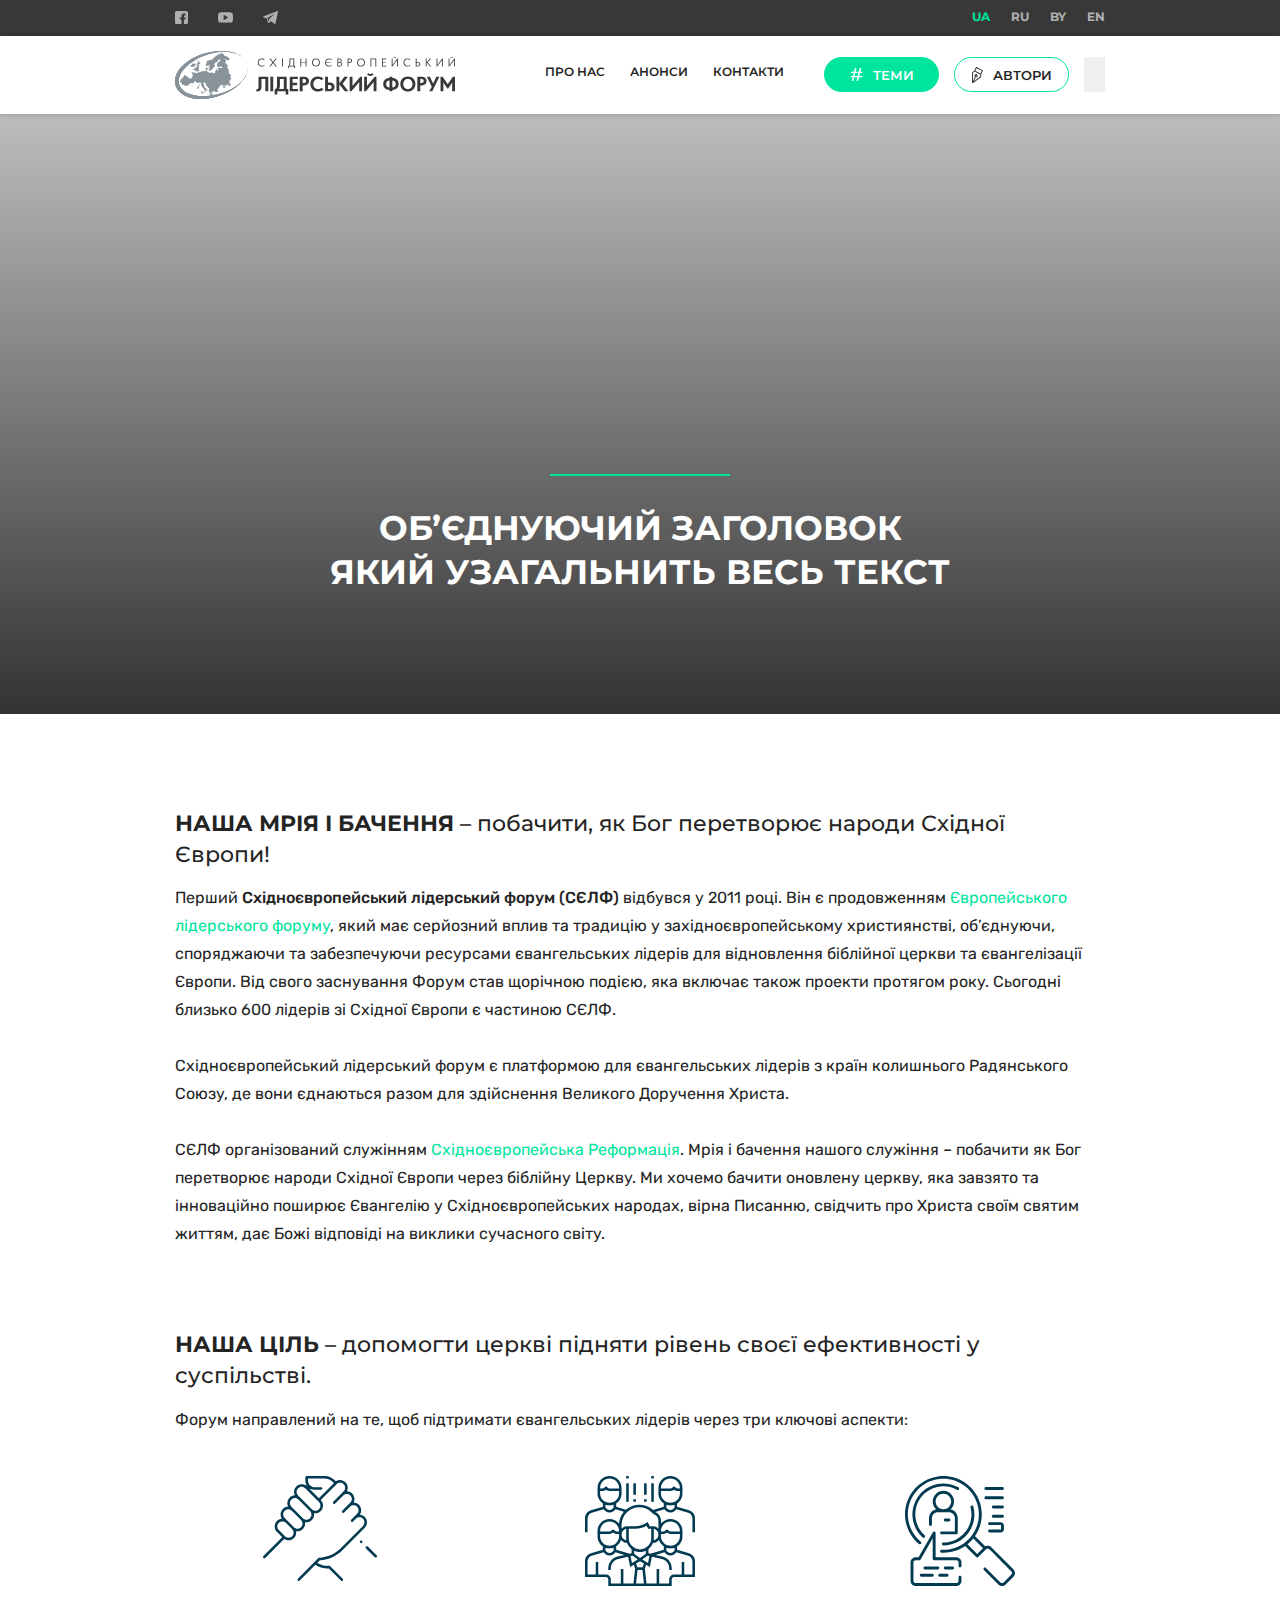
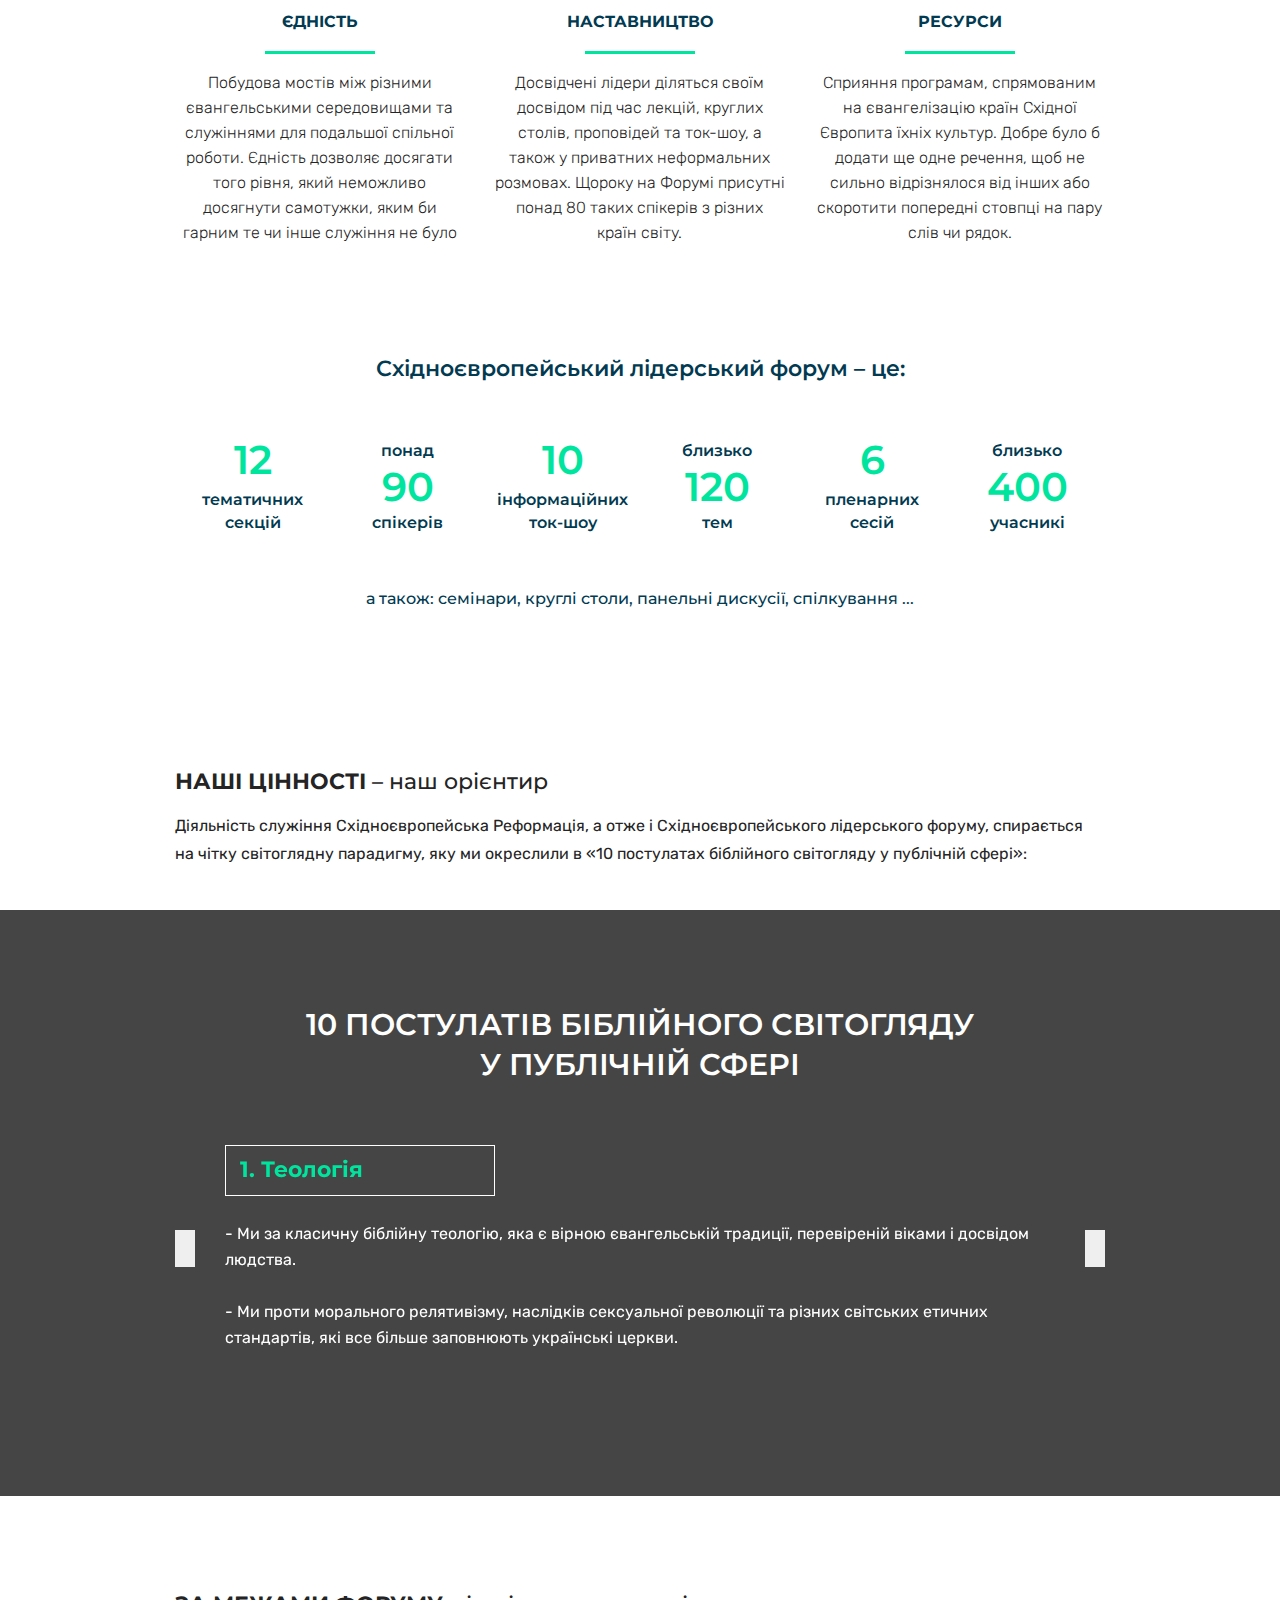
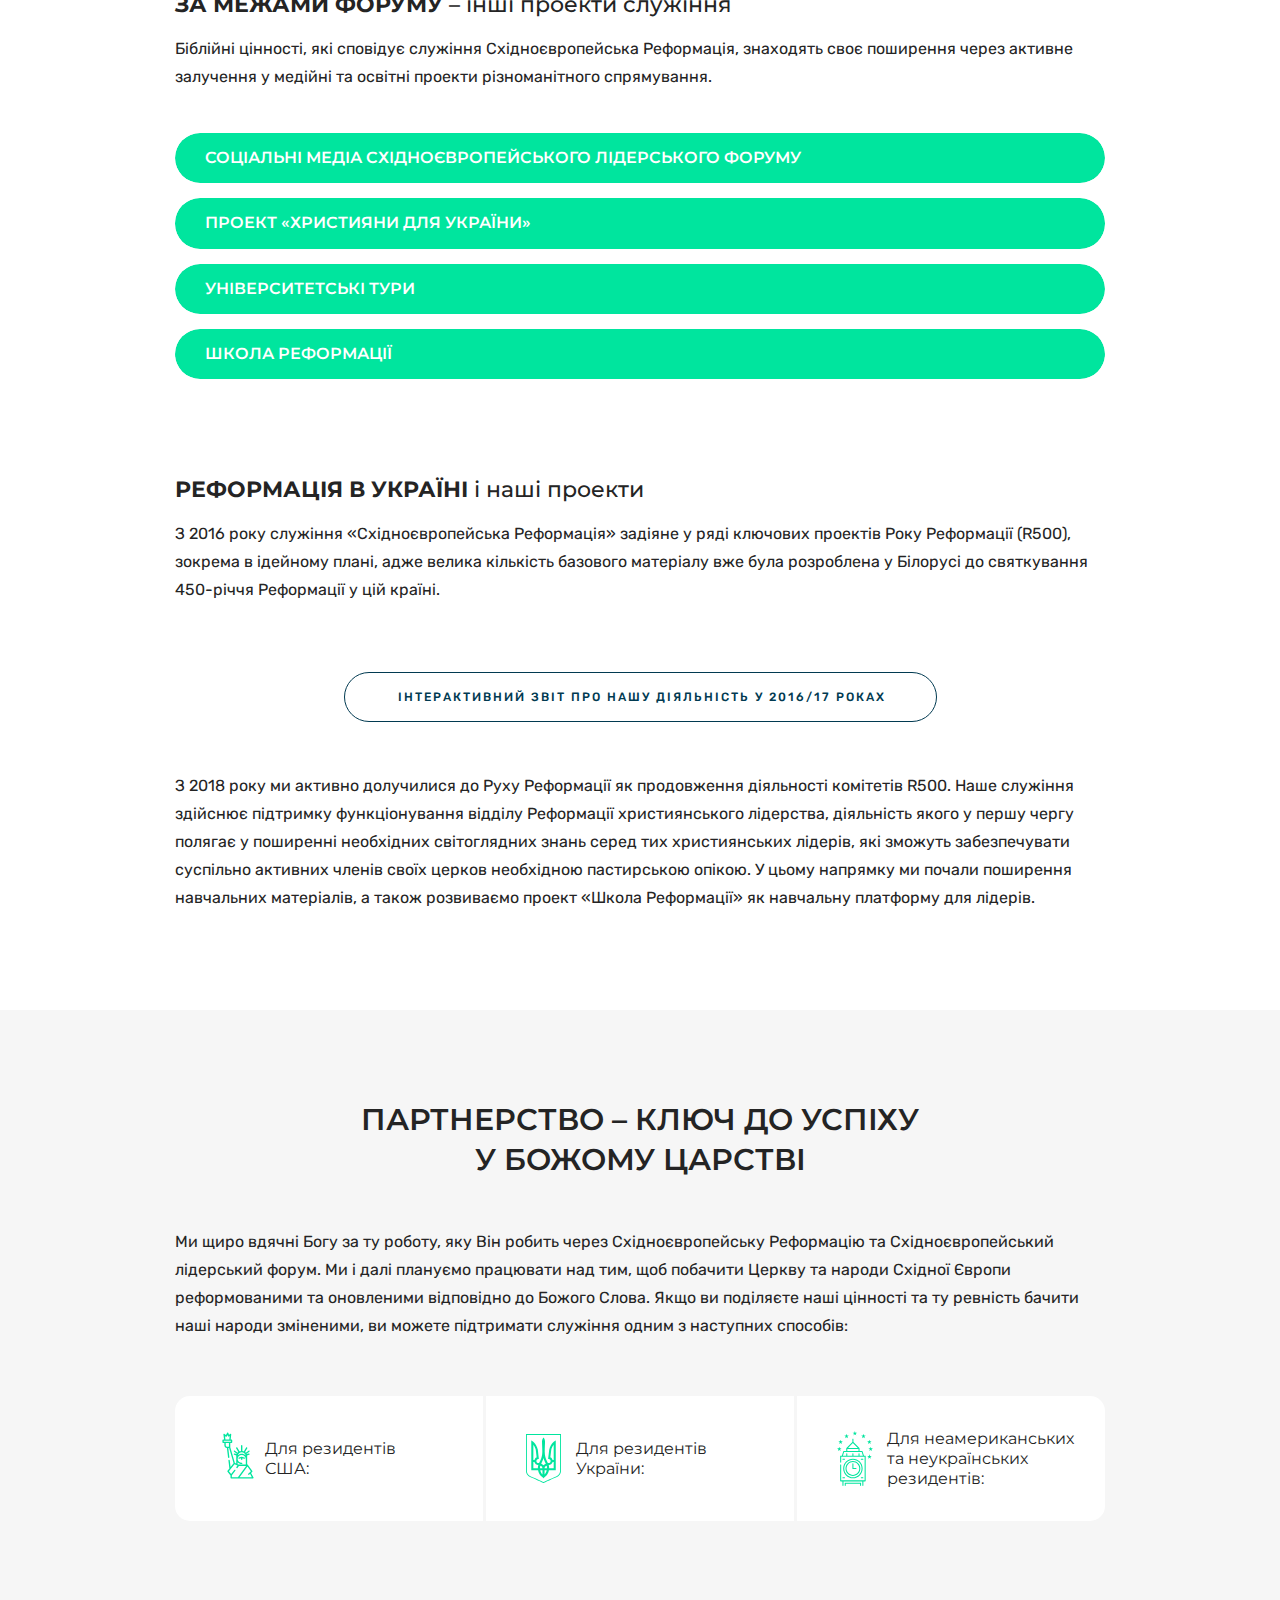
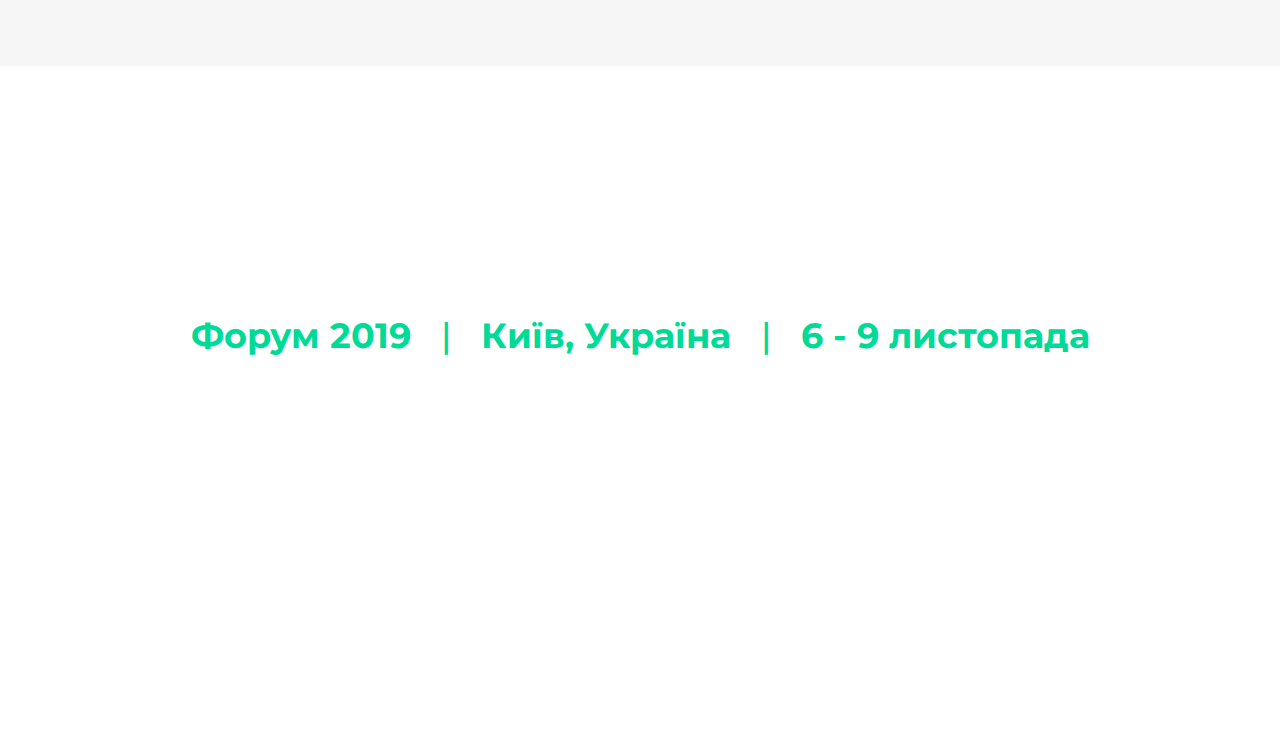
==== commit b1819c75: "new fixes" ====
--- a/about.html
+++ b/about.html
@@ -27,7 +27,7 @@
 </head>
 
 <body>
-    <header class="header">
+    <header class="header header-white">
         <div class="header-top">
             <div class="container">
                 <div class="header-top-in">
--- a/css/main.min.css
+++ b/css/main.min.css
@@ -1 +1 @@
-@import url(https://fonts.googleapis.com/css?family=Montserrat:300,400,500,600,700|Rubik:300,400,500&subset=cyrillic,cyrillic-ext);.owl-carousel,.owl-carousel .owl-item{-webkit-tap-highlight-color:transparent;position:relative}.owl-carousel{display:none;width:100%;z-index:1}.owl-carousel .owl-stage{position:relative;-ms-touch-action:pan-Y;touch-action:manipulation;-moz-backface-visibility:hidden}.owl-carousel .owl-stage:after{content:".";display:block;clear:both;visibility:hidden;line-height:0;height:0}.owl-carousel .owl-stage-outer{position:relative;overflow:hidden;-webkit-transform:translate3d(0,0,0)}.owl-carousel .owl-item,.owl-carousel .owl-wrapper{-webkit-backface-visibility:hidden;-moz-backface-visibility:hidden;-ms-backface-visibility:hidden;-webkit-transform:translate3d(0,0,0);-moz-transform:translate3d(0,0,0);-ms-transform:translate3d(0,0,0)}.owl-carousel .owl-item{min-height:1px;float:left;-webkit-backface-visibility:hidden;-webkit-touch-callout:none}.owl-carousel .owl-item img{display:block;width:100%}.owl-carousel .owl-dots.disabled,.owl-carousel .owl-nav.disabled{display:none}.no-js .owl-carousel,.owl-carousel.owl-loaded{display:block}.owl-carousel .owl-dot,.owl-carousel .owl-nav .owl-next,.owl-carousel .owl-nav .owl-prev{cursor:pointer;-webkit-user-select:none;-khtml-user-select:none;-moz-user-select:none;-ms-user-select:none;user-select:none}.owl-carousel.owl-loading{opacity:0;display:block}.owl-carousel.owl-hidden{opacity:0}.owl-carousel.owl-refresh .owl-item{visibility:hidden}.owl-carousel.owl-drag .owl-item{-ms-touch-action:pan-y;touch-action:pan-y;-webkit-user-select:none;-moz-user-select:none;-ms-user-select:none;user-select:none}.owl-carousel.owl-grab{cursor:move;cursor:grab}.owl-carousel.owl-rtl{direction:rtl}.owl-carousel.owl-rtl .owl-item{float:right}.owl-carousel .animated{animation-duration:1s;animation-fill-mode:both}.owl-carousel .owl-animated-in{z-index:0}.owl-carousel .owl-animated-out{z-index:1}.owl-carousel .fadeOut{animation-name:fadeOut}@keyframes fadeOut{0%{opacity:1}100%{opacity:0}}.owl-height{transition:height .5s ease-in-out}.owl-carousel .owl-item .owl-lazy{opacity:0;transition:opacity .4s ease}.owl-carousel .owl-item .owl-lazy:not([src]),.owl-carousel .owl-item .owl-lazy[src^=""]{max-height:0}.owl-carousel .owl-item img.owl-lazy{transform-style:preserve-3d}.owl-carousel .owl-video-wrapper{position:relative;height:100%;background:#000}.owl-carousel .owl-video-play-icon{position:absolute;height:80px;width:80px;left:50%;top:50%;margin-left:-40px;margin-top:-40px;background:url(../libs/OwlCarousel/dist/assets/owl.video.play.png) no-repeat;cursor:pointer;z-index:1;-webkit-backface-visibility:hidden;transition:transform .1s ease}.owl-carousel .owl-video-play-icon:hover{-ms-transform:scale(1.3,1.3);transform:scale(1.3,1.3)}.owl-carousel .owl-video-playing .owl-video-play-icon,.owl-carousel .owl-video-playing .owl-video-tn{display:none}.owl-carousel .owl-video-tn{opacity:0;height:100%;background-position:center center;background-repeat:no-repeat;background-size:contain;transition:opacity .4s ease}.owl-carousel .owl-video-frame{position:relative;z-index:1;height:100%;width:100%}:root{--blue:#007bff;--indigo:#6610f2;--purple:#6f42c1;--pink:#e83e8c;--red:#dc3545;--orange:#fd7e14;--yellow:#ffc107;--green:#28a745;--teal:#20c997;--cyan:#17a2b8;--white:#fff;--gray:#6c757d;--gray-dark:#343a40;--primary:#00e59e;--secondary:#879299;--success:#28a745;--info:#17a2b8;--warning:#ffc107;--danger:#dc3545;--light:#f8f9fa;--dark:#343a40;--breakpoint-xs:0;--breakpoint-sm:576px;--breakpoint-md:768px;--breakpoint-lg:992px;--breakpoint-xl:1290px;--font-family-sans-serif:-apple-system,BlinkMacSystemFont,"Segoe UI",Roboto,"Helvetica Neue",Arial,sans-serif,"Apple Color Emoji","Segoe UI Emoji","Segoe UI Symbol";--font-family-monospace:SFMono-Regular,Menlo,Monaco,Consolas,"Liberation Mono","Courier New",monospace}*,::after,::before{-webkit-box-sizing:border-box;box-sizing:border-box}html{font-family:sans-serif;line-height:1.15;-webkit-text-size-adjust:100%;-ms-text-size-adjust:100%;-ms-overflow-style:scrollbar;-webkit-tap-highlight-color:transparent}@-ms-viewport{width:device-width}article,aside,dialog,figcaption,figure,footer,header,hgroup,main,nav,section{display:block}body{margin:0;font-family:-apple-system,BlinkMacSystemFont,"Segoe UI",Roboto,"Helvetica Neue",Arial,sans-serif,"Apple Color Emoji","Segoe UI Emoji","Segoe UI Symbol";font-size:1rem;font-weight:400;line-height:1.5;color:#212529;text-align:left;background-color:#fff}[tabindex="-1"]:focus{outline:0!important}hr{-webkit-box-sizing:content-box;box-sizing:content-box;height:0;overflow:visible}h1,h2,h3,h4,h5,h6{margin-top:0;margin-bottom:.5rem}p{margin-top:0;margin-bottom:1rem}abbr[data-original-title],abbr[title]{text-decoration:underline;-webkit-text-decoration:underline dotted;text-decoration:underline dotted;cursor:help;border-bottom:0}address{margin-bottom:1rem;font-style:normal;line-height:inherit}dl,ol,ul{margin-top:0;margin-bottom:1rem}ol ol,ol ul,ul ol,ul ul{margin-bottom:0}dt{font-weight:700}dd{margin-bottom:.5rem;margin-left:0}blockquote{margin:0 0 1rem}dfn{font-style:italic}b,strong{font-weight:bolder}small{font-size:80%}sub,sup{position:relative;font-size:75%;line-height:0;vertical-align:baseline}sub{bottom:-.25em}sup{top:-.5em}a{color:#00e59e;text-decoration:none;background-color:transparent;-webkit-text-decoration-skip:objects}a:hover{color:#009969;text-decoration:underline}a:not([href]):not([tabindex]){color:inherit;text-decoration:none}a:not([href]):not([tabindex]):focus,a:not([href]):not([tabindex]):hover{color:inherit;text-decoration:none}a:not([href]):not([tabindex]):focus{outline:0}code,kbd,pre,samp{font-family:monospace,monospace;font-size:1em}pre{margin-top:0;margin-bottom:1rem;overflow:auto;-ms-overflow-style:scrollbar}figure{margin:0 0 1rem}img{vertical-align:middle;border-style:none}svg:not(:root){overflow:hidden}table{border-collapse:collapse}caption{padding-top:.75rem;padding-bottom:.75rem;color:#6c757d;text-align:left;caption-side:bottom}th{text-align:inherit}label{display:inline-block;margin-bottom:.5rem}button{-webkit-border-radius:0;border-radius:0}button:focus{outline:1px dotted;outline:5px auto -webkit-focus-ring-color}button,input,optgroup,select,textarea{margin:0;font-family:inherit;font-size:inherit;line-height:inherit}button,input{overflow:visible}button,select{text-transform:none}[type=reset],[type=submit],button,html [type=button]{-webkit-appearance:button}[type=button]::-moz-focus-inner,[type=reset]::-moz-focus-inner,[type=submit]::-moz-focus-inner,button::-moz-focus-inner{padding:0;border-style:none}input[type=checkbox],input[type=radio]{-webkit-box-sizing:border-box;box-sizing:border-box;padding:0}input[type=date],input[type=datetime-local],input[type=month],input[type=time]{-webkit-appearance:listbox}textarea{overflow:auto;resize:vertical}fieldset{min-width:0;padding:0;margin:0;border:0}legend{display:block;width:100%;max-width:100%;padding:0;margin-bottom:.5rem;font-size:1.5rem;line-height:inherit;color:inherit;white-space:normal}progress{vertical-align:baseline}[type=number]::-webkit-inner-spin-button,[type=number]::-webkit-outer-spin-button{height:auto}[type=search]{outline-offset:-2px;-webkit-appearance:none}[type=search]::-webkit-search-cancel-button,[type=search]::-webkit-search-decoration{-webkit-appearance:none}::-webkit-file-upload-button{font:inherit;-webkit-appearance:button}output{display:inline-block}summary{display:list-item;cursor:pointer}template{display:none}[hidden]{display:none!important}.h1,.h2,.h3,.h4,.h5,.h6,h1,h2,h3,h4,h5,h6{margin-bottom:.5rem;font-family:inherit;font-weight:500;line-height:1.2;color:inherit}.h1,h1{font-size:2.5rem}.h2,h2{font-size:2rem}.h3,h3{font-size:1.75rem}.h4,h4{font-size:1.5rem}.h5,h5{font-size:1.25rem}.h6,h6{font-size:1rem}.lead{font-size:1.25rem;font-weight:300}.display-1{font-size:6rem;font-weight:300;line-height:1.2}.display-2{font-size:5.5rem;font-weight:300;line-height:1.2}.display-3{font-size:4.5rem;font-weight:300;line-height:1.2}.display-4{font-size:3.5rem;font-weight:300;line-height:1.2}hr{margin-top:1rem;margin-bottom:1rem;border:0;border-top:1px solid rgba(0,0,0,.1)}.small,small{font-size:80%;font-weight:400}.mark,mark{padding:.2em;background-color:#fcf8e3}.list-unstyled{padding-left:0;list-style:none}.list-inline{padding-left:0;list-style:none}.list-inline-item{display:inline-block}.list-inline-item:not(:last-child){margin-right:.5rem}.initialism{font-size:90%;text-transform:uppercase}.blockquote{margin-bottom:1rem;font-size:1.25rem}.blockquote-footer{display:block;font-size:80%;color:#6c757d}.blockquote-footer::before{content:"\2014 \00A0"}.img-fluid{max-width:100%;height:auto}.img-thumbnail{padding:.25rem;background-color:#fff;border:1px solid #dee2e6;-webkit-border-radius:.25rem;border-radius:.25rem;max-width:100%;height:auto}.figure{display:inline-block}.figure-img{margin-bottom:.5rem;line-height:1}.figure-caption{font-size:90%;color:#6c757d}code,kbd,pre,samp{font-family:SFMono-Regular,Menlo,Monaco,Consolas,"Liberation Mono","Courier New",monospace}code{font-size:87.5%;color:#e83e8c;word-break:break-word}a>code{color:inherit}kbd{padding:.2rem .4rem;font-size:87.5%;color:#fff;background-color:#212529;-webkit-border-radius:.2rem;border-radius:.2rem}kbd kbd{padding:0;font-size:100%;font-weight:700}pre{display:block;font-size:87.5%;color:#212529}pre code{font-size:inherit;color:inherit;word-break:normal}.pre-scrollable{max-height:340px;overflow-y:scroll}.container{width:100%;padding-right:15px;padding-left:15px;margin-right:auto;margin-left:auto}@media (min-width:576px){.container{max-width:540px}}@media (min-width:768px){.container{max-width:720px}}@media (min-width:992px){.container{max-width:960px}}@media (min-width:1290px){.container{max-width:1260px}}.container-fluid{width:100%;padding-right:15px;padding-left:15px;margin-right:auto;margin-left:auto}.row{display:-webkit-box;display:-webkit-flex;display:-ms-flexbox;display:flex;-webkit-flex-wrap:wrap;-ms-flex-wrap:wrap;flex-wrap:wrap;margin-right:-15px;margin-left:-15px}.no-gutters{margin-right:0;margin-left:0}.no-gutters>.col,.no-gutters>[class*=col-]{padding-right:0;padding-left:0}.col,.col-1,.col-10,.col-11,.col-12,.col-2,.col-3,.col-4,.col-5,.col-6,.col-7,.col-8,.col-9,.col-auto,.col-lg,.col-lg-1,.col-lg-10,.col-lg-11,.col-lg-12,.col-lg-2,.col-lg-3,.col-lg-4,.col-lg-5,.col-lg-6,.col-lg-7,.col-lg-8,.col-lg-9,.col-lg-auto,.col-md,.col-md-1,.col-md-10,.col-md-11,.col-md-12,.col-md-2,.col-md-3,.col-md-4,.col-md-5,.col-md-6,.col-md-7,.col-md-8,.col-md-9,.col-md-auto,.col-sm,.col-sm-1,.col-sm-10,.col-sm-11,.col-sm-12,.col-sm-2,.col-sm-3,.col-sm-4,.col-sm-5,.col-sm-6,.col-sm-7,.col-sm-8,.col-sm-9,.col-sm-auto,.col-xl,.col-xl-1,.col-xl-10,.col-xl-11,.col-xl-12,.col-xl-2,.col-xl-3,.col-xl-4,.col-xl-5,.col-xl-6,.col-xl-7,.col-xl-8,.col-xl-9,.col-xl-auto{position:relative;width:100%;min-height:1px;padding-right:15px;padding-left:15px}.col{-webkit-flex-basis:0;-ms-flex-preferred-size:0;flex-basis:0;-webkit-box-flex:1;-webkit-flex-grow:1;-ms-flex-positive:1;flex-grow:1;max-width:100%}.col-auto{-webkit-box-flex:0;-webkit-flex:0 0 auto;-ms-flex:0 0 auto;flex:0 0 auto;width:auto;max-width:none}.col-1{-webkit-box-flex:0;-webkit-flex:0 0 8.33333%;-ms-flex:0 0 8.33333%;flex:0 0 8.33333%;max-width:8.33333%}.col-2{-webkit-box-flex:0;-webkit-flex:0 0 16.66667%;-ms-flex:0 0 16.66667%;flex:0 0 16.66667%;max-width:16.66667%}.col-3{-webkit-box-flex:0;-webkit-flex:0 0 25%;-ms-flex:0 0 25%;flex:0 0 25%;max-width:25%}.col-4{-webkit-box-flex:0;-webkit-flex:0 0 33.33333%;-ms-flex:0 0 33.33333%;flex:0 0 33.33333%;max-width:33.33333%}.col-5{-webkit-box-flex:0;-webkit-flex:0 0 41.66667%;-ms-flex:0 0 41.66667%;flex:0 0 41.66667%;max-width:41.66667%}.col-6{-webkit-box-flex:0;-webkit-flex:0 0 50%;-ms-flex:0 0 50%;flex:0 0 50%;max-width:50%}.col-7{-webkit-box-flex:0;-webkit-flex:0 0 58.33333%;-ms-flex:0 0 58.33333%;flex:0 0 58.33333%;max-width:58.33333%}.col-8{-webkit-box-flex:0;-webkit-flex:0 0 66.66667%;-ms-flex:0 0 66.66667%;flex:0 0 66.66667%;max-width:66.66667%}.col-9{-webkit-box-flex:0;-webkit-flex:0 0 75%;-ms-flex:0 0 75%;flex:0 0 75%;max-width:75%}.col-10{-webkit-box-flex:0;-webkit-flex:0 0 83.33333%;-ms-flex:0 0 83.33333%;flex:0 0 83.33333%;max-width:83.33333%}.col-11{-webkit-box-flex:0;-webkit-flex:0 0 91.66667%;-ms-flex:0 0 91.66667%;flex:0 0 91.66667%;max-width:91.66667%}.col-12{-webkit-box-flex:0;-webkit-flex:0 0 100%;-ms-flex:0 0 100%;flex:0 0 100%;max-width:100%}.order-first{-webkit-box-ordinal-group:0;-webkit-order:-1;-ms-flex-order:-1;order:-1}.order-last{-webkit-box-ordinal-group:14;-webkit-order:13;-ms-flex-order:13;order:13}.order-0{-webkit-box-ordinal-group:1;-webkit-order:0;-ms-flex-order:0;order:0}.order-1{-webkit-box-ordinal-group:2;-webkit-order:1;-ms-flex-order:1;order:1}.order-2{-webkit-box-ordinal-group:3;-webkit-order:2;-ms-flex-order:2;order:2}.order-3{-webkit-box-ordinal-group:4;-webkit-order:3;-ms-flex-order:3;order:3}.order-4{-webkit-box-ordinal-group:5;-webkit-order:4;-ms-flex-order:4;order:4}.order-5{-webkit-box-ordinal-group:6;-webkit-order:5;-ms-flex-order:5;order:5}.order-6{-webkit-box-ordinal-group:7;-webkit-order:6;-ms-flex-order:6;order:6}.order-7{-webkit-box-ordinal-group:8;-webkit-order:7;-ms-flex-order:7;order:7}.order-8{-webkit-box-ordinal-group:9;-webkit-order:8;-ms-flex-order:8;order:8}.order-9{-webkit-box-ordinal-group:10;-webkit-order:9;-ms-flex-order:9;order:9}.order-10{-webkit-box-ordinal-group:11;-webkit-order:10;-ms-flex-order:10;order:10}.order-11{-webkit-box-ordinal-group:12;-webkit-order:11;-ms-flex-order:11;order:11}.order-12{-webkit-box-ordinal-group:13;-webkit-order:12;-ms-flex-order:12;order:12}.offset-1{margin-left:8.33333%}.offset-2{margin-left:16.66667%}.offset-3{margin-left:25%}.offset-4{margin-left:33.33333%}.offset-5{margin-left:41.66667%}.offset-6{margin-left:50%}.offset-7{margin-left:58.33333%}.offset-8{margin-left:66.66667%}.offset-9{margin-left:75%}.offset-10{margin-left:83.33333%}.offset-11{margin-left:91.66667%}@media (min-width:576px){.col-sm{-webkit-flex-basis:0;-ms-flex-preferred-size:0;flex-basis:0;-webkit-box-flex:1;-webkit-flex-grow:1;-ms-flex-positive:1;flex-grow:1;max-width:100%}.col-sm-auto{-webkit-box-flex:0;-webkit-flex:0 0 auto;-ms-flex:0 0 auto;flex:0 0 auto;width:auto;max-width:none}.col-sm-1{-webkit-box-flex:0;-webkit-flex:0 0 8.33333%;-ms-flex:0 0 8.33333%;flex:0 0 8.33333%;max-width:8.33333%}.col-sm-2{-webkit-box-flex:0;-webkit-flex:0 0 16.66667%;-ms-flex:0 0 16.66667%;flex:0 0 16.66667%;max-width:16.66667%}.col-sm-3{-webkit-box-flex:0;-webkit-flex:0 0 25%;-ms-flex:0 0 25%;flex:0 0 25%;max-width:25%}.col-sm-4{-webkit-box-flex:0;-webkit-flex:0 0 33.33333%;-ms-flex:0 0 33.33333%;flex:0 0 33.33333%;max-width:33.33333%}.col-sm-5{-webkit-box-flex:0;-webkit-flex:0 0 41.66667%;-ms-flex:0 0 41.66667%;flex:0 0 41.66667%;max-width:41.66667%}.col-sm-6{-webkit-box-flex:0;-webkit-flex:0 0 50%;-ms-flex:0 0 50%;flex:0 0 50%;max-width:50%}.col-sm-7{-webkit-box-flex:0;-webkit-flex:0 0 58.33333%;-ms-flex:0 0 58.33333%;flex:0 0 58.33333%;max-width:58.33333%}.col-sm-8{-webkit-box-flex:0;-webkit-flex:0 0 66.66667%;-ms-flex:0 0 66.66667%;flex:0 0 66.66667%;max-width:66.66667%}.col-sm-9{-webkit-box-flex:0;-webkit-flex:0 0 75%;-ms-flex:0 0 75%;flex:0 0 75%;max-width:75%}.col-sm-10{-webkit-box-flex:0;-webkit-flex:0 0 83.33333%;-ms-flex:0 0 83.33333%;flex:0 0 83.33333%;max-width:83.33333%}.col-sm-11{-webkit-box-flex:0;-webkit-flex:0 0 91.66667%;-ms-flex:0 0 91.66667%;flex:0 0 91.66667%;max-width:91.66667%}.col-sm-12{-webkit-box-flex:0;-webkit-flex:0 0 100%;-ms-flex:0 0 100%;flex:0 0 100%;max-width:100%}.order-sm-first{-webkit-box-ordinal-group:0;-webkit-order:-1;-ms-flex-order:-1;order:-1}.order-sm-last{-webkit-box-ordinal-group:14;-webkit-order:13;-ms-flex-order:13;order:13}.order-sm-0{-webkit-box-ordinal-group:1;-webkit-order:0;-ms-flex-order:0;order:0}.order-sm-1{-webkit-box-ordinal-group:2;-webkit-order:1;-ms-flex-order:1;order:1}.order-sm-2{-webkit-box-ordinal-group:3;-webkit-order:2;-ms-flex-order:2;order:2}.order-sm-3{-webkit-box-ordinal-group:4;-webkit-order:3;-ms-flex-order:3;order:3}.order-sm-4{-webkit-box-ordinal-group:5;-webkit-order:4;-ms-flex-order:4;order:4}.order-sm-5{-webkit-box-ordinal-group:6;-webkit-order:5;-ms-flex-order:5;order:5}.order-sm-6{-webkit-box-ordinal-group:7;-webkit-order:6;-ms-flex-order:6;order:6}.order-sm-7{-webkit-box-ordinal-group:8;-webkit-order:7;-ms-flex-order:7;order:7}.order-sm-8{-webkit-box-ordinal-group:9;-webkit-order:8;-ms-flex-order:8;order:8}.order-sm-9{-webkit-box-ordinal-group:10;-webkit-order:9;-ms-flex-order:9;order:9}.order-sm-10{-webkit-box-ordinal-group:11;-webkit-order:10;-ms-flex-order:10;order:10}.order-sm-11{-webkit-box-ordinal-group:12;-webkit-order:11;-ms-flex-order:11;order:11}.order-sm-12{-webkit-box-ordinal-group:13;-webkit-order:12;-ms-flex-order:12;order:12}.offset-sm-0{margin-left:0}.offset-sm-1{margin-left:8.33333%}.offset-sm-2{margin-left:16.66667%}.offset-sm-3{margin-left:25%}.offset-sm-4{margin-left:33.33333%}.offset-sm-5{margin-left:41.66667%}.offset-sm-6{margin-left:50%}.offset-sm-7{margin-left:58.33333%}.offset-sm-8{margin-left:66.66667%}.offset-sm-9{margin-left:75%}.offset-sm-10{margin-left:83.33333%}.offset-sm-11{margin-left:91.66667%}}@media (min-width:768px){.col-md{-webkit-flex-basis:0;-ms-flex-preferred-size:0;flex-basis:0;-webkit-box-flex:1;-webkit-flex-grow:1;-ms-flex-positive:1;flex-grow:1;max-width:100%}.col-md-auto{-webkit-box-flex:0;-webkit-flex:0 0 auto;-ms-flex:0 0 auto;flex:0 0 auto;width:auto;max-width:none}.col-md-1{-webkit-box-flex:0;-webkit-flex:0 0 8.33333%;-ms-flex:0 0 8.33333%;flex:0 0 8.33333%;max-width:8.33333%}.col-md-2{-webkit-box-flex:0;-webkit-flex:0 0 16.66667%;-ms-flex:0 0 16.66667%;flex:0 0 16.66667%;max-width:16.66667%}.col-md-3{-webkit-box-flex:0;-webkit-flex:0 0 25%;-ms-flex:0 0 25%;flex:0 0 25%;max-width:25%}.col-md-4{-webkit-box-flex:0;-webkit-flex:0 0 33.33333%;-ms-flex:0 0 33.33333%;flex:0 0 33.33333%;max-width:33.33333%}.col-md-5{-webkit-box-flex:0;-webkit-flex:0 0 41.66667%;-ms-flex:0 0 41.66667%;flex:0 0 41.66667%;max-width:41.66667%}.col-md-6{-webkit-box-flex:0;-webkit-flex:0 0 50%;-ms-flex:0 0 50%;flex:0 0 50%;max-width:50%}.col-md-7{-webkit-box-flex:0;-webkit-flex:0 0 58.33333%;-ms-flex:0 0 58.33333%;flex:0 0 58.33333%;max-width:58.33333%}.col-md-8{-webkit-box-flex:0;-webkit-flex:0 0 66.66667%;-ms-flex:0 0 66.66667%;flex:0 0 66.66667%;max-width:66.66667%}.col-md-9{-webkit-box-flex:0;-webkit-flex:0 0 75%;-ms-flex:0 0 75%;flex:0 0 75%;max-width:75%}.col-md-10{-webkit-box-flex:0;-webkit-flex:0 0 83.33333%;-ms-flex:0 0 83.33333%;flex:0 0 83.33333%;max-width:83.33333%}.col-md-11{-webkit-box-flex:0;-webkit-flex:0 0 91.66667%;-ms-flex:0 0 91.66667%;flex:0 0 91.66667%;max-width:91.66667%}.col-md-12{-webkit-box-flex:0;-webkit-flex:0 0 100%;-ms-flex:0 0 100%;flex:0 0 100%;max-width:100%}.order-md-first{-webkit-box-ordinal-group:0;-webkit-order:-1;-ms-flex-order:-1;order:-1}.order-md-last{-webkit-box-ordinal-group:14;-webkit-order:13;-ms-flex-order:13;order:13}.order-md-0{-webkit-box-ordinal-group:1;-webkit-order:0;-ms-flex-order:0;order:0}.order-md-1{-webkit-box-ordinal-group:2;-webkit-order:1;-ms-flex-order:1;order:1}.order-md-2{-webkit-box-ordinal-group:3;-webkit-order:2;-ms-flex-order:2;order:2}.order-md-3{-webkit-box-ordinal-group:4;-webkit-order:3;-ms-flex-order:3;order:3}.order-md-4{-webkit-box-ordinal-group:5;-webkit-order:4;-ms-flex-order:4;order:4}.order-md-5{-webkit-box-ordinal-group:6;-webkit-order:5;-ms-flex-order:5;order:5}.order-md-6{-webkit-box-ordinal-group:7;-webkit-order:6;-ms-flex-order:6;order:6}.order-md-7{-webkit-box-ordinal-group:8;-webkit-order:7;-ms-flex-order:7;order:7}.order-md-8{-webkit-box-ordinal-group:9;-webkit-order:8;-ms-flex-order:8;order:8}.order-md-9{-webkit-box-ordinal-group:10;-webkit-order:9;-ms-flex-order:9;order:9}.order-md-10{-webkit-box-ordinal-group:11;-webkit-order:10;-ms-flex-order:10;order:10}.order-md-11{-webkit-box-ordinal-group:12;-webkit-order:11;-ms-flex-order:11;order:11}.order-md-12{-webkit-box-ordinal-group:13;-webkit-order:12;-ms-flex-order:12;order:12}.offset-md-0{margin-left:0}.offset-md-1{margin-left:8.33333%}.offset-md-2{margin-left:16.66667%}.offset-md-3{margin-left:25%}.offset-md-4{margin-left:33.33333%}.offset-md-5{margin-left:41.66667%}.offset-md-6{margin-left:50%}.offset-md-7{margin-left:58.33333%}.offset-md-8{margin-left:66.66667%}.offset-md-9{margin-left:75%}.offset-md-10{margin-left:83.33333%}.offset-md-11{margin-left:91.66667%}}@media (min-width:992px){.col-lg{-webkit-flex-basis:0;-ms-flex-preferred-size:0;flex-basis:0;-webkit-box-flex:1;-webkit-flex-grow:1;-ms-flex-positive:1;flex-grow:1;max-width:100%}.col-lg-auto{-webkit-box-flex:0;-webkit-flex:0 0 auto;-ms-flex:0 0 auto;flex:0 0 auto;width:auto;max-width:none}.col-lg-1{-webkit-box-flex:0;-webkit-flex:0 0 8.33333%;-ms-flex:0 0 8.33333%;flex:0 0 8.33333%;max-width:8.33333%}.col-lg-2{-webkit-box-flex:0;-webkit-flex:0 0 16.66667%;-ms-flex:0 0 16.66667%;flex:0 0 16.66667%;max-width:16.66667%}.col-lg-3{-webkit-box-flex:0;-webkit-flex:0 0 25%;-ms-flex:0 0 25%;flex:0 0 25%;max-width:25%}.col-lg-4{-webkit-box-flex:0;-webkit-flex:0 0 33.33333%;-ms-flex:0 0 33.33333%;flex:0 0 33.33333%;max-width:33.33333%}.col-lg-5{-webkit-box-flex:0;-webkit-flex:0 0 41.66667%;-ms-flex:0 0 41.66667%;flex:0 0 41.66667%;max-width:41.66667%}.col-lg-6{-webkit-box-flex:0;-webkit-flex:0 0 50%;-ms-flex:0 0 50%;flex:0 0 50%;max-width:50%}.col-lg-7{-webkit-box-flex:0;-webkit-flex:0 0 58.33333%;-ms-flex:0 0 58.33333%;flex:0 0 58.33333%;max-width:58.33333%}.col-lg-8{-webkit-box-flex:0;-webkit-flex:0 0 66.66667%;-ms-flex:0 0 66.66667%;flex:0 0 66.66667%;max-width:66.66667%}.col-lg-9{-webkit-box-flex:0;-webkit-flex:0 0 75%;-ms-flex:0 0 75%;flex:0 0 75%;max-width:75%}.col-lg-10{-webkit-box-flex:0;-webkit-flex:0 0 83.33333%;-ms-flex:0 0 83.33333%;flex:0 0 83.33333%;max-width:83.33333%}.col-lg-11{-webkit-box-flex:0;-webkit-flex:0 0 91.66667%;-ms-flex:0 0 91.66667%;flex:0 0 91.66667%;max-width:91.66667%}.col-lg-12{-webkit-box-flex:0;-webkit-flex:0 0 100%;-ms-flex:0 0 100%;flex:0 0 100%;max-width:100%}.order-lg-first{-webkit-box-ordinal-group:0;-webkit-order:-1;-ms-flex-order:-1;order:-1}.order-lg-last{-webkit-box-ordinal-group:14;-webkit-order:13;-ms-flex-order:13;order:13}.order-lg-0{-webkit-box-ordinal-group:1;-webkit-order:0;-ms-flex-order:0;order:0}.order-lg-1{-webkit-box-ordinal-group:2;-webkit-order:1;-ms-flex-order:1;order:1}.order-lg-2{-webkit-box-ordinal-group:3;-webkit-order:2;-ms-flex-order:2;order:2}.order-lg-3{-webkit-box-ordinal-group:4;-webkit-order:3;-ms-flex-order:3;order:3}.order-lg-4{-webkit-box-ordinal-group:5;-webkit-order:4;-ms-flex-order:4;order:4}.order-lg-5{-webkit-box-ordinal-group:6;-webkit-order:5;-ms-flex-order:5;order:5}.order-lg-6{-webkit-box-ordinal-group:7;-webkit-order:6;-ms-flex-order:6;order:6}.order-lg-7{-webkit-box-ordinal-group:8;-webkit-order:7;-ms-flex-order:7;order:7}.order-lg-8{-webkit-box-ordinal-group:9;-webkit-order:8;-ms-flex-order:8;order:8}.order-lg-9{-webkit-box-ordinal-group:10;-webkit-order:9;-ms-flex-order:9;order:9}.order-lg-10{-webkit-box-ordinal-group:11;-webkit-order:10;-ms-flex-order:10;order:10}.order-lg-11{-webkit-box-ordinal-group:12;-webkit-order:11;-ms-flex-order:11;order:11}.order-lg-12{-webkit-box-ordinal-group:13;-webkit-order:12;-ms-flex-order:12;order:12}.offset-lg-0{margin-left:0}.offset-lg-1{margin-left:8.33333%}.offset-lg-2{margin-left:16.66667%}.offset-lg-3{margin-left:25%}.offset-lg-4{margin-left:33.33333%}.offset-lg-5{margin-left:41.66667%}.offset-lg-6{margin-left:50%}.offset-lg-7{margin-left:58.33333%}.offset-lg-8{margin-left:66.66667%}.offset-lg-9{margin-left:75%}.offset-lg-10{margin-left:83.33333%}.offset-lg-11{margin-left:91.66667%}}@media (min-width:1290px){.col-xl{-webkit-flex-basis:0;-ms-flex-preferred-size:0;flex-basis:0;-webkit-box-flex:1;-webkit-flex-grow:1;-ms-flex-positive:1;flex-grow:1;max-width:100%}.col-xl-auto{-webkit-box-flex:0;-webkit-flex:0 0 auto;-ms-flex:0 0 auto;flex:0 0 auto;width:auto;max-width:none}.col-xl-1{-webkit-box-flex:0;-webkit-flex:0 0 8.33333%;-ms-flex:0 0 8.33333%;flex:0 0 8.33333%;max-width:8.33333%}.col-xl-2{-webkit-box-flex:0;-webkit-flex:0 0 16.66667%;-ms-flex:0 0 16.66667%;flex:0 0 16.66667%;max-width:16.66667%}.col-xl-3{-webkit-box-flex:0;-webkit-flex:0 0 25%;-ms-flex:0 0 25%;flex:0 0 25%;max-width:25%}.col-xl-4{-webkit-box-flex:0;-webkit-flex:0 0 33.33333%;-ms-flex:0 0 33.33333%;flex:0 0 33.33333%;max-width:33.33333%}.col-xl-5{-webkit-box-flex:0;-webkit-flex:0 0 41.66667%;-ms-flex:0 0 41.66667%;flex:0 0 41.66667%;max-width:41.66667%}.col-xl-6{-webkit-box-flex:0;-webkit-flex:0 0 50%;-ms-flex:0 0 50%;flex:0 0 50%;max-width:50%}.col-xl-7{-webkit-box-flex:0;-webkit-flex:0 0 58.33333%;-ms-flex:0 0 58.33333%;flex:0 0 58.33333%;max-width:58.33333%}.col-xl-8{-webkit-box-flex:0;-webkit-flex:0 0 66.66667%;-ms-flex:0 0 66.66667%;flex:0 0 66.66667%;max-width:66.66667%}.col-xl-9{-webkit-box-flex:0;-webkit-flex:0 0 75%;-ms-flex:0 0 75%;flex:0 0 75%;max-width:75%}.col-xl-10{-webkit-box-flex:0;-webkit-flex:0 0 83.33333%;-ms-flex:0 0 83.33333%;flex:0 0 83.33333%;max-width:83.33333%}.col-xl-11{-webkit-box-flex:0;-webkit-flex:0 0 91.66667%;-ms-flex:0 0 91.66667%;flex:0 0 91.66667%;max-width:91.66667%}.col-xl-12{-webkit-box-flex:0;-webkit-flex:0 0 100%;-ms-flex:0 0 100%;flex:0 0 100%;max-width:100%}.order-xl-first{-webkit-box-ordinal-group:0;-webkit-order:-1;-ms-flex-order:-1;order:-1}.order-xl-last{-webkit-box-ordinal-group:14;-webkit-order:13;-ms-flex-order:13;order:13}.order-xl-0{-webkit-box-ordinal-group:1;-webkit-order:0;-ms-flex-order:0;order:0}.order-xl-1{-webkit-box-ordinal-group:2;-webkit-order:1;-ms-flex-order:1;order:1}.order-xl-2{-webkit-box-ordinal-group:3;-webkit-order:2;-ms-flex-order:2;order:2}.order-xl-3{-webkit-box-ordinal-group:4;-webkit-order:3;-ms-flex-order:3;order:3}.order-xl-4{-webkit-box-ordinal-group:5;-webkit-order:4;-ms-flex-order:4;order:4}.order-xl-5{-webkit-box-ordinal-group:6;-webkit-order:5;-ms-flex-order:5;order:5}.order-xl-6{-webkit-box-ordinal-group:7;-webkit-order:6;-ms-flex-order:6;order:6}.order-xl-7{-webkit-box-ordinal-group:8;-webkit-order:7;-ms-flex-order:7;order:7}.order-xl-8{-webkit-box-ordinal-group:9;-webkit-order:8;-ms-flex-order:8;order:8}.order-xl-9{-webkit-box-ordinal-group:10;-webkit-order:9;-ms-flex-order:9;order:9}.order-xl-10{-webkit-box-ordinal-group:11;-webkit-order:10;-ms-flex-order:10;order:10}.order-xl-11{-webkit-box-ordinal-group:12;-webkit-order:11;-ms-flex-order:11;order:11}.order-xl-12{-webkit-box-ordinal-group:13;-webkit-order:12;-ms-flex-order:12;order:12}.offset-xl-0{margin-left:0}.offset-xl-1{margin-left:8.33333%}.offset-xl-2{margin-left:16.66667%}.offset-xl-3{margin-left:25%}.offset-xl-4{margin-left:33.33333%}.offset-xl-5{margin-left:41.66667%}.offset-xl-6{margin-left:50%}.offset-xl-7{margin-left:58.33333%}.offset-xl-8{margin-left:66.66667%}.offset-xl-9{margin-left:75%}.offset-xl-10{margin-left:83.33333%}.offset-xl-11{margin-left:91.66667%}}.table{width:100%;max-width:100%;margin-bottom:1rem;background-color:transparent}.table td,.table th{padding:.75rem;vertical-align:top;border-top:1px solid #dee2e6}.table thead th{vertical-align:bottom;border-bottom:2px solid #dee2e6}.table tbody+tbody{border-top:2px solid #dee2e6}.table .table{background-color:#fff}.table-sm td,.table-sm th{padding:.3rem}.table-bordered{border:1px solid #dee2e6}.table-bordered td,.table-bordered th{border:1px solid #dee2e6}.table-bordered thead td,.table-bordered thead th{border-bottom-width:2px}.table-striped tbody tr:nth-of-type(odd){background-color:rgba(0,0,0,.05)}.table-hover tbody tr:hover{background-color:rgba(0,0,0,.075)}.table-primary,.table-primary>td,.table-primary>th{background-color:#b8f8e4}.table-hover .table-primary:hover{background-color:#a1f6db}.table-hover .table-primary:hover>td,.table-hover .table-primary:hover>th{background-color:#a1f6db}.table-secondary,.table-secondary>td,.table-secondary>th{background-color:#dde0e2}.table-hover .table-secondary:hover{background-color:#cfd3d6}.table-hover .table-secondary:hover>td,.table-hover .table-secondary:hover>th{background-color:#cfd3d6}.table-success,.table-success>td,.table-success>th{background-color:#c3e6cb}.table-hover .table-success:hover{background-color:#b1dfbb}.table-hover .table-success:hover>td,.table-hover .table-success:hover>th{background-color:#b1dfbb}.table-info,.table-info>td,.table-info>th{background-color:#bee5eb}.table-hover .table-info:hover{background-color:#abdde5}.table-hover .table-info:hover>td,.table-hover .table-info:hover>th{background-color:#abdde5}.table-warning,.table-warning>td,.table-warning>th{background-color:#ffeeba}.table-hover .table-warning:hover{background-color:#ffe8a1}.table-hover .table-warning:hover>td,.table-hover .table-warning:hover>th{background-color:#ffe8a1}.table-danger,.table-danger>td,.table-danger>th{background-color:#f5c6cb}.table-hover .table-danger:hover{background-color:#f1b0b7}.table-hover .table-danger:hover>td,.table-hover .table-danger:hover>th{background-color:#f1b0b7}.table-light,.table-light>td,.table-light>th{background-color:#fdfdfe}.table-hover .table-light:hover{background-color:#ececf6}.table-hover .table-light:hover>td,.table-hover .table-light:hover>th{background-color:#ececf6}.table-dark,.table-dark>td,.table-dark>th{background-color:#c6c8ca}.table-hover .table-dark:hover{background-color:#b9bbbe}.table-hover .table-dark:hover>td,.table-hover .table-dark:hover>th{background-color:#b9bbbe}.table-active,.table-active>td,.table-active>th{background-color:rgba(0,0,0,.075)}.table-hover .table-active:hover{background-color:rgba(0,0,0,.075)}.table-hover .table-active:hover>td,.table-hover .table-active:hover>th{background-color:rgba(0,0,0,.075)}.table .thead-dark th{color:#fff;background-color:#212529;border-color:#32383e}.table .thead-light th{color:#495057;background-color:#e9ecef;border-color:#dee2e6}.table-dark{color:#fff;background-color:#212529}.table-dark td,.table-dark th,.table-dark thead th{border-color:#32383e}.table-dark.table-bordered{border:0}.table-dark.table-striped tbody tr:nth-of-type(odd){background-color:rgba(255,255,255,.05)}.table-dark.table-hover tbody tr:hover{background-color:rgba(255,255,255,.075)}@media (max-width:575.98px){.table-responsive-sm{display:block;width:100%;overflow-x:auto;-webkit-overflow-scrolling:touch;-ms-overflow-style:-ms-autohiding-scrollbar}.table-responsive-sm>.table-bordered{border:0}}@media (max-width:767.98px){.table-responsive-md{display:block;width:100%;overflow-x:auto;-webkit-overflow-scrolling:touch;-ms-overflow-style:-ms-autohiding-scrollbar}.table-responsive-md>.table-bordered{border:0}}@media (max-width:991.98px){.table-responsive-lg{display:block;width:100%;overflow-x:auto;-webkit-overflow-scrolling:touch;-ms-overflow-style:-ms-autohiding-scrollbar}.table-responsive-lg>.table-bordered{border:0}}@media (max-width:1289.98px){.table-responsive-xl{display:block;width:100%;overflow-x:auto;-webkit-overflow-scrolling:touch;-ms-overflow-style:-ms-autohiding-scrollbar}.table-responsive-xl>.table-bordered{border:0}}.table-responsive{display:block;width:100%;overflow-x:auto;-webkit-overflow-scrolling:touch;-ms-overflow-style:-ms-autohiding-scrollbar}.table-responsive>.table-bordered{border:0}.form-control{display:block;width:100%;padding:.375rem .75rem;font-size:1rem;line-height:1.5;color:#495057;background-color:#fff;background-clip:padding-box;border:1px solid #ced4da;-webkit-border-radius:.25rem;border-radius:.25rem;-webkit-transition:border-color .15s ease-in-out,-webkit-box-shadow .15s ease-in-out;transition:border-color .15s ease-in-out,-webkit-box-shadow .15s ease-in-out;-o-transition:border-color .15s ease-in-out,box-shadow .15s ease-in-out;transition:border-color .15s ease-in-out,box-shadow .15s ease-in-out;transition:border-color .15s ease-in-out,box-shadow .15s ease-in-out,-webkit-box-shadow .15s ease-in-out}.form-control::-ms-expand{background-color:transparent;border:0}.form-control:focus{color:#495057;background-color:#fff;border-color:#66ffcf;outline:0;-webkit-box-shadow:0 0 0 .2rem rgba(0,229,158,.25);box-shadow:0 0 0 .2rem rgba(0,229,158,.25)}.form-control::-webkit-input-placeholder{color:#6c757d;opacity:1}.form-control:-ms-input-placeholder{color:#6c757d;opacity:1}.form-control::-ms-input-placeholder{color:#6c757d;opacity:1}.form-control::placeholder{color:#6c757d;opacity:1}.form-control:disabled,.form-control[readonly]{background-color:#e9ecef;opacity:1}select.form-control:not([size]):not([multiple]){height:-webkit-calc(2.25rem + 2px);height:calc(2.25rem + 2px)}select.form-control:focus::-ms-value{color:#495057;background-color:#fff}.form-control-file,.form-control-range{display:block;width:100%}.col-form-label{padding-top:-webkit-calc(.375rem + 1px);padding-top:calc(.375rem + 1px);padding-bottom:-webkit-calc(.375rem + 1px);padding-bottom:calc(.375rem + 1px);margin-bottom:0;font-size:inherit;line-height:1.5}.col-form-label-lg{padding-top:-webkit-calc(.5rem + 1px);padding-top:calc(.5rem + 1px);padding-bottom:-webkit-calc(.5rem + 1px);padding-bottom:calc(.5rem + 1px);font-size:1.25rem;line-height:1.5}.col-form-label-sm{padding-top:-webkit-calc(.25rem + 1px);padding-top:calc(.25rem + 1px);padding-bottom:-webkit-calc(.25rem + 1px);padding-bottom:calc(.25rem + 1px);font-size:.875rem;line-height:1.5}.form-control-plaintext{display:block;width:100%;padding-top:.375rem;padding-bottom:.375rem;margin-bottom:0;line-height:1.5;background-color:transparent;border:solid transparent;border-width:1px 0}.form-control-plaintext.form-control-lg,.form-control-plaintext.form-control-sm,.input-group-lg>.form-control-plaintext.form-control,.input-group-lg>.input-group-append>.form-control-plaintext.btn,.input-group-lg>.input-group-append>.form-control-plaintext.input-group-text,.input-group-lg>.input-group-prepend>.form-control-plaintext.btn,.input-group-lg>.input-group-prepend>.form-control-plaintext.input-group-text,.input-group-sm>.form-control-plaintext.form-control,.input-group-sm>.input-group-append>.form-control-plaintext.btn,.input-group-sm>.input-group-append>.form-control-plaintext.input-group-text,.input-group-sm>.input-group-prepend>.form-control-plaintext.btn,.input-group-sm>.input-group-prepend>.form-control-plaintext.input-group-text{padding-right:0;padding-left:0}.form-control-sm,.input-group-sm>.form-control,.input-group-sm>.input-group-append>.btn,.input-group-sm>.input-group-append>.input-group-text,.input-group-sm>.input-group-prepend>.btn,.input-group-sm>.input-group-prepend>.input-group-text{padding:.25rem .5rem;font-size:.875rem;line-height:1.5;-webkit-border-radius:.2rem;border-radius:.2rem}.input-group-sm>.input-group-append>select.btn:not([size]):not([multiple]),.input-group-sm>.input-group-append>select.input-group-text:not([size]):not([multiple]),.input-group-sm>.input-group-prepend>select.btn:not([size]):not([multiple]),.input-group-sm>.input-group-prepend>select.input-group-text:not([size]):not([multiple]),.input-group-sm>select.form-control:not([size]):not([multiple]),select.form-control-sm:not([size]):not([multiple]){height:-webkit-calc(1.8125rem + 2px);height:calc(1.8125rem + 2px)}.form-control-lg,.input-group-lg>.form-control,.input-group-lg>.input-group-append>.btn,.input-group-lg>.input-group-append>.input-group-text,.input-group-lg>.input-group-prepend>.btn,.input-group-lg>.input-group-prepend>.input-group-text{padding:.5rem 1rem;font-size:1.25rem;line-height:1.5;-webkit-border-radius:.3rem;border-radius:.3rem}.input-group-lg>.input-group-append>select.btn:not([size]):not([multiple]),.input-group-lg>.input-group-append>select.input-group-text:not([size]):not([multiple]),.input-group-lg>.input-group-prepend>select.btn:not([size]):not([multiple]),.input-group-lg>.input-group-prepend>select.input-group-text:not([size]):not([multiple]),.input-group-lg>select.form-control:not([size]):not([multiple]),select.form-control-lg:not([size]):not([multiple]){height:-webkit-calc(2.875rem + 2px);height:calc(2.875rem + 2px)}.form-group{margin-bottom:1rem}.form-text{display:block;margin-top:.25rem}.form-row{display:-webkit-box;display:-webkit-flex;display:-ms-flexbox;display:flex;-webkit-flex-wrap:wrap;-ms-flex-wrap:wrap;flex-wrap:wrap;margin-right:-5px;margin-left:-5px}.form-row>.col,.form-row>[class*=col-]{padding-right:5px;padding-left:5px}.form-check{position:relative;display:block;padding-left:1.25rem}.form-check-input{position:absolute;margin-top:.3rem;margin-left:-1.25rem}.form-check-input:disabled~.form-check-label{color:#6c757d}.form-check-label{margin-bottom:0}.form-check-inline{display:-webkit-inline-box;display:-webkit-inline-flex;display:-ms-inline-flexbox;display:inline-flex;-webkit-box-align:center;-webkit-align-items:center;-ms-flex-align:center;align-items:center;padding-left:0;margin-right:.75rem}.form-check-inline .form-check-input{position:static;margin-top:0;margin-right:.3125rem;margin-left:0}.valid-feedback{display:none;width:100%;margin-top:.25rem;font-size:80%;color:#28a745}.valid-tooltip{position:absolute;top:100%;z-index:5;display:none;max-width:100%;padding:.5rem;margin-top:.1rem;font-size:.875rem;line-height:1;color:#fff;background-color:rgba(40,167,69,.8);-webkit-border-radius:.2rem;border-radius:.2rem}.custom-select.is-valid,.form-control.is-valid,.was-validated .custom-select:valid,.was-validated .form-control:valid{border-color:#28a745}.custom-select.is-valid:focus,.form-control.is-valid:focus,.was-validated .custom-select:valid:focus,.was-validated .form-control:valid:focus{border-color:#28a745;-webkit-box-shadow:0 0 0 .2rem rgba(40,167,69,.25);box-shadow:0 0 0 .2rem rgba(40,167,69,.25)}.custom-select.is-valid~.valid-feedback,.custom-select.is-valid~.valid-tooltip,.form-control.is-valid~.valid-feedback,.form-control.is-valid~.valid-tooltip,.was-validated .custom-select:valid~.valid-feedback,.was-validated .custom-select:valid~.valid-tooltip,.was-validated .form-control:valid~.valid-feedback,.was-validated .form-control:valid~.valid-tooltip{display:block}.form-check-input.is-valid~.form-check-label,.was-validated .form-check-input:valid~.form-check-label{color:#28a745}.form-check-input.is-valid~.valid-feedback,.form-check-input.is-valid~.valid-tooltip,.was-validated .form-check-input:valid~.valid-feedback,.was-validated .form-check-input:valid~.valid-tooltip{display:block}.custom-control-input.is-valid~.custom-control-label,.was-validated .custom-control-input:valid~.custom-control-label{color:#28a745}.custom-control-input.is-valid~.custom-control-label::before,.was-validated .custom-control-input:valid~.custom-control-label::before{background-color:#71dd8a}.custom-control-input.is-valid~.valid-feedback,.custom-control-input.is-valid~.valid-tooltip,.was-validated .custom-control-input:valid~.valid-feedback,.was-validated .custom-control-input:valid~.valid-tooltip{display:block}.custom-control-input.is-valid:checked~.custom-control-label::before,.was-validated .custom-control-input:valid:checked~.custom-control-label::before{background-color:#34ce57}.custom-control-input.is-valid:focus~.custom-control-label::before,.was-validated .custom-control-input:valid:focus~.custom-control-label::before{-webkit-box-shadow:0 0 0 1px #fff,0 0 0 .2rem rgba(40,167,69,.25);box-shadow:0 0 0 1px #fff,0 0 0 .2rem rgba(40,167,69,.25)}.custom-file-input.is-valid~.custom-file-label,.was-validated .custom-file-input:valid~.custom-file-label{border-color:#28a745}.custom-file-input.is-valid~.custom-file-label::before,.was-validated .custom-file-input:valid~.custom-file-label::before{border-color:inherit}.custom-file-input.is-valid~.valid-feedback,.custom-file-input.is-valid~.valid-tooltip,.was-validated .custom-file-input:valid~.valid-feedback,.was-validated .custom-file-input:valid~.valid-tooltip{display:block}.custom-file-input.is-valid:focus~.custom-file-label,.was-validated .custom-file-input:valid:focus~.custom-file-label{-webkit-box-shadow:0 0 0 .2rem rgba(40,167,69,.25);box-shadow:0 0 0 .2rem rgba(40,167,69,.25)}.invalid-feedback{display:none;width:100%;margin-top:.25rem;font-size:80%;color:#dc3545}.invalid-tooltip{position:absolute;top:100%;z-index:5;display:none;max-width:100%;padding:.5rem;margin-top:.1rem;font-size:.875rem;line-height:1;color:#fff;background-color:rgba(220,53,69,.8);-webkit-border-radius:.2rem;border-radius:.2rem}.custom-select.is-invalid,.form-control.is-invalid,.was-validated .custom-select:invalid,.was-validated .form-control:invalid{border-color:#dc3545}.custom-select.is-invalid:focus,.form-control.is-invalid:focus,.was-validated .custom-select:invalid:focus,.was-validated .form-control:invalid:focus{border-color:#dc3545;-webkit-box-shadow:0 0 0 .2rem rgba(220,53,69,.25);box-shadow:0 0 0 .2rem rgba(220,53,69,.25)}.custom-select.is-invalid~.invalid-feedback,.custom-select.is-invalid~.invalid-tooltip,.form-control.is-invalid~.invalid-feedback,.form-control.is-invalid~.invalid-tooltip,.was-validated .custom-select:invalid~.invalid-feedback,.was-validated .custom-select:invalid~.invalid-tooltip,.was-validated .form-control:invalid~.invalid-feedback,.was-validated .form-control:invalid~.invalid-tooltip{display:block}.form-check-input.is-invalid~.form-check-label,.was-validated .form-check-input:invalid~.form-check-label{color:#dc3545}.form-check-input.is-invalid~.invalid-feedback,.form-check-input.is-invalid~.invalid-tooltip,.was-validated .form-check-input:invalid~.invalid-feedback,.was-validated .form-check-input:invalid~.invalid-tooltip{display:block}.custom-control-input.is-invalid~.custom-control-label,.was-validated .custom-control-input:invalid~.custom-control-label{color:#dc3545}.custom-control-input.is-invalid~.custom-control-label::before,.was-validated .custom-control-input:invalid~.custom-control-label::before{background-color:#efa2a9}.custom-control-input.is-invalid~.invalid-feedback,.custom-control-input.is-invalid~.invalid-tooltip,.was-validated .custom-control-input:invalid~.invalid-feedback,.was-validated .custom-control-input:invalid~.invalid-tooltip{display:block}.custom-control-input.is-invalid:checked~.custom-control-label::before,.was-validated .custom-control-input:invalid:checked~.custom-control-label::before{background-color:#e4606d}.custom-control-input.is-invalid:focus~.custom-control-label::before,.was-validated .custom-control-input:invalid:focus~.custom-control-label::before{-webkit-box-shadow:0 0 0 1px #fff,0 0 0 .2rem rgba(220,53,69,.25);box-shadow:0 0 0 1px #fff,0 0 0 .2rem rgba(220,53,69,.25)}.custom-file-input.is-invalid~.custom-file-label,.was-validated .custom-file-input:invalid~.custom-file-label{border-color:#dc3545}.custom-file-input.is-invalid~.custom-file-label::before,.was-validated .custom-file-input:invalid~.custom-file-label::before{border-color:inherit}.custom-file-input.is-invalid~.invalid-feedback,.custom-file-input.is-invalid~.invalid-tooltip,.was-validated .custom-file-input:invalid~.invalid-feedback,.was-validated .custom-file-input:invalid~.invalid-tooltip{display:block}.custom-file-input.is-invalid:focus~.custom-file-label,.was-validated .custom-file-input:invalid:focus~.custom-file-label{-webkit-box-shadow:0 0 0 .2rem rgba(220,53,69,.25);box-shadow:0 0 0 .2rem rgba(220,53,69,.25)}.form-inline{display:-webkit-box;display:-webkit-flex;display:-ms-flexbox;display:flex;-webkit-box-orient:horizontal;-webkit-box-direction:normal;-webkit-flex-flow:row wrap;-ms-flex-flow:row wrap;flex-flow:row wrap;-webkit-box-align:center;-webkit-align-items:center;-ms-flex-align:center;align-items:center}.form-inline .form-check{width:100%}@media (min-width:576px){.form-inline label{display:-webkit-box;display:-webkit-flex;display:-ms-flexbox;display:flex;-webkit-box-align:center;-webkit-align-items:center;-ms-flex-align:center;align-items:center;-webkit-box-pack:center;-webkit-justify-content:center;-ms-flex-pack:center;justify-content:center;margin-bottom:0}.form-inline .form-group{display:-webkit-box;display:-webkit-flex;display:-ms-flexbox;display:flex;-webkit-box-flex:0;-webkit-flex:0 0 auto;-ms-flex:0 0 auto;flex:0 0 auto;-webkit-box-orient:horizontal;-webkit-box-direction:normal;-webkit-flex-flow:row wrap;-ms-flex-flow:row wrap;flex-flow:row wrap;-webkit-box-align:center;-webkit-align-items:center;-ms-flex-align:center;align-items:center;margin-bottom:0}.form-inline .form-control{display:inline-block;width:auto;vertical-align:middle}.form-inline .form-control-plaintext{display:inline-block}.form-inline .input-group{width:auto}.form-inline .form-check{display:-webkit-box;display:-webkit-flex;display:-ms-flexbox;display:flex;-webkit-box-align:center;-webkit-align-items:center;-ms-flex-align:center;align-items:center;-webkit-box-pack:center;-webkit-justify-content:center;-ms-flex-pack:center;justify-content:center;width:auto;padding-left:0}.form-inline .form-check-input{position:relative;margin-top:0;margin-right:.25rem;margin-left:0}.form-inline .custom-control{-webkit-box-align:center;-webkit-align-items:center;-ms-flex-align:center;align-items:center;-webkit-box-pack:center;-webkit-justify-content:center;-ms-flex-pack:center;justify-content:center}.form-inline .custom-control-label{margin-bottom:0}}.btn{display:inline-block;font-weight:400;text-align:center;white-space:nowrap;vertical-align:middle;-webkit-user-select:none;-moz-user-select:none;-ms-user-select:none;user-select:none;border:1px solid transparent;padding:.375rem .75rem;font-size:1rem;line-height:1.5;-webkit-border-radius:.25rem;border-radius:.25rem;-webkit-transition:color .15s ease-in-out,background-color .15s ease-in-out,border-color .15s ease-in-out,-webkit-box-shadow .15s ease-in-out;transition:color .15s ease-in-out,background-color .15s ease-in-out,border-color .15s ease-in-out,-webkit-box-shadow .15s ease-in-out;-o-transition:color .15s ease-in-out,background-color .15s ease-in-out,border-color .15s ease-in-out,box-shadow .15s ease-in-out;transition:color .15s ease-in-out,background-color .15s ease-in-out,border-color .15s ease-in-out,box-shadow .15s ease-in-out;transition:color .15s ease-in-out,background-color .15s ease-in-out,border-color .15s ease-in-out,box-shadow .15s ease-in-out,-webkit-box-shadow .15s ease-in-out}.btn:focus,.btn:hover{text-decoration:none}.btn.focus,.btn:focus{outline:0;-webkit-box-shadow:0 0 0 .2rem rgba(0,229,158,.25);box-shadow:0 0 0 .2rem rgba(0,229,158,.25)}.btn.disabled,.btn:disabled{opacity:.65}.btn:not(:disabled):not(.disabled){cursor:pointer}.btn:not(:disabled):not(.disabled).active,.btn:not(:disabled):not(.disabled):active{background-image:none}a.btn.disabled,fieldset:disabled a.btn{pointer-events:none}.btn-primary{color:#212529;background-color:#00e59e;border-color:#00e59e}.btn-primary:hover{color:#fff;background-color:#00bf84;border-color:#00b27b}.btn-primary.focus,.btn-primary:focus{-webkit-box-shadow:0 0 0 .2rem rgba(0,229,158,.5);box-shadow:0 0 0 .2rem rgba(0,229,158,.5)}.btn-primary.disabled,.btn-primary:disabled{color:#212529;background-color:#00e59e;border-color:#00e59e}.btn-primary:not(:disabled):not(.disabled).active,.btn-primary:not(:disabled):not(.disabled):active,.show>.btn-primary.dropdown-toggle{color:#fff;background-color:#00b27b;border-color:#00a572}.btn-primary:not(:disabled):not(.disabled).active:focus,.btn-primary:not(:disabled):not(.disabled):active:focus,.show>.btn-primary.dropdown-toggle:focus{-webkit-box-shadow:0 0 0 .2rem rgba(0,229,158,.5);box-shadow:0 0 0 .2rem rgba(0,229,158,.5)}.btn-secondary{color:#fff;background-color:#879299;border-color:#879299}.btn-secondary:hover{color:#fff;background-color:#737f87;border-color:#6d7980}.btn-secondary.focus,.btn-secondary:focus{-webkit-box-shadow:0 0 0 .2rem rgba(135,146,153,.5);box-shadow:0 0 0 .2rem rgba(135,146,153,.5)}.btn-secondary.disabled,.btn-secondary:disabled{color:#fff;background-color:#879299;border-color:#879299}.btn-secondary:not(:disabled):not(.disabled).active,.btn-secondary:not(:disabled):not(.disabled):active,.show>.btn-secondary.dropdown-toggle{color:#fff;background-color:#6d7980;border-color:#677279}.btn-secondary:not(:disabled):not(.disabled).active:focus,.btn-secondary:not(:disabled):not(.disabled):active:focus,.show>.btn-secondary.dropdown-toggle:focus{-webkit-box-shadow:0 0 0 .2rem rgba(135,146,153,.5);box-shadow:0 0 0 .2rem rgba(135,146,153,.5)}.btn-success{color:#fff;background-color:#28a745;border-color:#28a745}.btn-success:hover{color:#fff;background-color:#218838;border-color:#1e7e34}.btn-success.focus,.btn-success:focus{-webkit-box-shadow:0 0 0 .2rem rgba(40,167,69,.5);box-shadow:0 0 0 .2rem rgba(40,167,69,.5)}.btn-success.disabled,.btn-success:disabled{color:#fff;background-color:#28a745;border-color:#28a745}.btn-success:not(:disabled):not(.disabled).active,.btn-success:not(:disabled):not(.disabled):active,.show>.btn-success.dropdown-toggle{color:#fff;background-color:#1e7e34;border-color:#1c7430}.btn-success:not(:disabled):not(.disabled).active:focus,.btn-success:not(:disabled):not(.disabled):active:focus,.show>.btn-success.dropdown-toggle:focus{-webkit-box-shadow:0 0 0 .2rem rgba(40,167,69,.5);box-shadow:0 0 0 .2rem rgba(40,167,69,.5)}.btn-info{color:#fff;background-color:#17a2b8;border-color:#17a2b8}.btn-info:hover{color:#fff;background-color:#138496;border-color:#117a8b}.btn-info.focus,.btn-info:focus{-webkit-box-shadow:0 0 0 .2rem rgba(23,162,184,.5);box-shadow:0 0 0 .2rem rgba(23,162,184,.5)}.btn-info.disabled,.btn-info:disabled{color:#fff;background-color:#17a2b8;border-color:#17a2b8}.btn-info:not(:disabled):not(.disabled).active,.btn-info:not(:disabled):not(.disabled):active,.show>.btn-info.dropdown-toggle{color:#fff;background-color:#117a8b;border-color:#10707f}.btn-info:not(:disabled):not(.disabled).active:focus,.btn-info:not(:disabled):not(.disabled):active:focus,.show>.btn-info.dropdown-toggle:focus{-webkit-box-shadow:0 0 0 .2rem rgba(23,162,184,.5);box-shadow:0 0 0 .2rem rgba(23,162,184,.5)}.btn-warning{color:#212529;background-color:#ffc107;border-color:#ffc107}.btn-warning:hover{color:#212529;background-color:#e0a800;border-color:#d39e00}.btn-warning.focus,.btn-warning:focus{-webkit-box-shadow:0 0 0 .2rem rgba(255,193,7,.5);box-shadow:0 0 0 .2rem rgba(255,193,7,.5)}.btn-warning.disabled,.btn-warning:disabled{color:#212529;background-color:#ffc107;border-color:#ffc107}.btn-warning:not(:disabled):not(.disabled).active,.btn-warning:not(:disabled):not(.disabled):active,.show>.btn-warning.dropdown-toggle{color:#212529;background-color:#d39e00;border-color:#c69500}.btn-warning:not(:disabled):not(.disabled).active:focus,.btn-warning:not(:disabled):not(.disabled):active:focus,.show>.btn-warning.dropdown-toggle:focus{-webkit-box-shadow:0 0 0 .2rem rgba(255,193,7,.5);box-shadow:0 0 0 .2rem rgba(255,193,7,.5)}.btn-danger{color:#fff;background-color:#dc3545;border-color:#dc3545}.btn-danger:hover{color:#fff;background-color:#c82333;border-color:#bd2130}.btn-danger.focus,.btn-danger:focus{-webkit-box-shadow:0 0 0 .2rem rgba(220,53,69,.5);box-shadow:0 0 0 .2rem rgba(220,53,69,.5)}.btn-danger.disabled,.btn-danger:disabled{color:#fff;background-color:#dc3545;border-color:#dc3545}.btn-danger:not(:disabled):not(.disabled).active,.btn-danger:not(:disabled):not(.disabled):active,.show>.btn-danger.dropdown-toggle{color:#fff;background-color:#bd2130;border-color:#b21f2d}.btn-danger:not(:disabled):not(.disabled).active:focus,.btn-danger:not(:disabled):not(.disabled):active:focus,.show>.btn-danger.dropdown-toggle:focus{-webkit-box-shadow:0 0 0 .2rem rgba(220,53,69,.5);box-shadow:0 0 0 .2rem rgba(220,53,69,.5)}.btn-light{color:#212529;background-color:#f8f9fa;border-color:#f8f9fa}.btn-light:hover{color:#212529;background-color:#e2e6ea;border-color:#dae0e5}.btn-light.focus,.btn-light:focus{-webkit-box-shadow:0 0 0 .2rem rgba(248,249,250,.5);box-shadow:0 0 0 .2rem rgba(248,249,250,.5)}.btn-light.disabled,.btn-light:disabled{color:#212529;background-color:#f8f9fa;border-color:#f8f9fa}.btn-light:not(:disabled):not(.disabled).active,.btn-light:not(:disabled):not(.disabled):active,.show>.btn-light.dropdown-toggle{color:#212529;background-color:#dae0e5;border-color:#d3d9df}.btn-light:not(:disabled):not(.disabled).active:focus,.btn-light:not(:disabled):not(.disabled):active:focus,.show>.btn-light.dropdown-toggle:focus{-webkit-box-shadow:0 0 0 .2rem rgba(248,249,250,.5);box-shadow:0 0 0 .2rem rgba(248,249,250,.5)}.btn-dark{color:#fff;background-color:#343a40;border-color:#343a40}.btn-dark:hover{color:#fff;background-color:#23272b;border-color:#1d2124}.btn-dark.focus,.btn-dark:focus{-webkit-box-shadow:0 0 0 .2rem rgba(52,58,64,.5);box-shadow:0 0 0 .2rem rgba(52,58,64,.5)}.btn-dark.disabled,.btn-dark:disabled{color:#fff;background-color:#343a40;border-color:#343a40}.btn-dark:not(:disabled):not(.disabled).active,.btn-dark:not(:disabled):not(.disabled):active,.show>.btn-dark.dropdown-toggle{color:#fff;background-color:#1d2124;border-color:#171a1d}.btn-dark:not(:disabled):not(.disabled).active:focus,.btn-dark:not(:disabled):not(.disabled):active:focus,.show>.btn-dark.dropdown-toggle:focus{-webkit-box-shadow:0 0 0 .2rem rgba(52,58,64,.5);box-shadow:0 0 0 .2rem rgba(52,58,64,.5)}.btn-outline-primary{color:#00e59e;background-color:transparent;background-image:none;border-color:#00e59e}.btn-outline-primary:hover{color:#212529;background-color:#00e59e;border-color:#00e59e}.btn-outline-primary.focus,.btn-outline-primary:focus{-webkit-box-shadow:0 0 0 .2rem rgba(0,229,158,.5);box-shadow:0 0 0 .2rem rgba(0,229,158,.5)}.btn-outline-primary.disabled,.btn-outline-primary:disabled{color:#00e59e;background-color:transparent}.btn-outline-primary:not(:disabled):not(.disabled).active,.btn-outline-primary:not(:disabled):not(.disabled):active,.show>.btn-outline-primary.dropdown-toggle{color:#212529;background-color:#00e59e;border-color:#00e59e}.btn-outline-primary:not(:disabled):not(.disabled).active:focus,.btn-outline-primary:not(:disabled):not(.disabled):active:focus,.show>.btn-outline-primary.dropdown-toggle:focus{-webkit-box-shadow:0 0 0 .2rem rgba(0,229,158,.5);box-shadow:0 0 0 .2rem rgba(0,229,158,.5)}.btn-outline-secondary{color:#879299;background-color:transparent;background-image:none;border-color:#879299}.btn-outline-secondary:hover{color:#fff;background-color:#879299;border-color:#879299}.btn-outline-secondary.focus,.btn-outline-secondary:focus{-webkit-box-shadow:0 0 0 .2rem rgba(135,146,153,.5);box-shadow:0 0 0 .2rem rgba(135,146,153,.5)}.btn-outline-secondary.disabled,.btn-outline-secondary:disabled{color:#879299;background-color:transparent}.btn-outline-secondary:not(:disabled):not(.disabled).active,.btn-outline-secondary:not(:disabled):not(.disabled):active,.show>.btn-outline-secondary.dropdown-toggle{color:#fff;background-color:#879299;border-color:#879299}.btn-outline-secondary:not(:disabled):not(.disabled).active:focus,.btn-outline-secondary:not(:disabled):not(.disabled):active:focus,.show>.btn-outline-secondary.dropdown-toggle:focus{-webkit-box-shadow:0 0 0 .2rem rgba(135,146,153,.5);box-shadow:0 0 0 .2rem rgba(135,146,153,.5)}.btn-outline-success{color:#28a745;background-color:transparent;background-image:none;border-color:#28a745}.btn-outline-success:hover{color:#fff;background-color:#28a745;border-color:#28a745}.btn-outline-success.focus,.btn-outline-success:focus{-webkit-box-shadow:0 0 0 .2rem rgba(40,167,69,.5);box-shadow:0 0 0 .2rem rgba(40,167,69,.5)}.btn-outline-success.disabled,.btn-outline-success:disabled{color:#28a745;background-color:transparent}.btn-outline-success:not(:disabled):not(.disabled).active,.btn-outline-success:not(:disabled):not(.disabled):active,.show>.btn-outline-success.dropdown-toggle{color:#fff;background-color:#28a745;border-color:#28a745}.btn-outline-success:not(:disabled):not(.disabled).active:focus,.btn-outline-success:not(:disabled):not(.disabled):active:focus,.show>.btn-outline-success.dropdown-toggle:focus{-webkit-box-shadow:0 0 0 .2rem rgba(40,167,69,.5);box-shadow:0 0 0 .2rem rgba(40,167,69,.5)}.btn-outline-info{color:#17a2b8;background-color:transparent;background-image:none;border-color:#17a2b8}.btn-outline-info:hover{color:#fff;background-color:#17a2b8;border-color:#17a2b8}.btn-outline-info.focus,.btn-outline-info:focus{-webkit-box-shadow:0 0 0 .2rem rgba(23,162,184,.5);box-shadow:0 0 0 .2rem rgba(23,162,184,.5)}.btn-outline-info.disabled,.btn-outline-info:disabled{color:#17a2b8;background-color:transparent}.btn-outline-info:not(:disabled):not(.disabled).active,.btn-outline-info:not(:disabled):not(.disabled):active,.show>.btn-outline-info.dropdown-toggle{color:#fff;background-color:#17a2b8;border-color:#17a2b8}.btn-outline-info:not(:disabled):not(.disabled).active:focus,.btn-outline-info:not(:disabled):not(.disabled):active:focus,.show>.btn-outline-info.dropdown-toggle:focus{-webkit-box-shadow:0 0 0 .2rem rgba(23,162,184,.5);box-shadow:0 0 0 .2rem rgba(23,162,184,.5)}.btn-outline-warning{color:#ffc107;background-color:transparent;background-image:none;border-color:#ffc107}.btn-outline-warning:hover{color:#212529;background-color:#ffc107;border-color:#ffc107}.btn-outline-warning.focus,.btn-outline-warning:focus{-webkit-box-shadow:0 0 0 .2rem rgba(255,193,7,.5);box-shadow:0 0 0 .2rem rgba(255,193,7,.5)}.btn-outline-warning.disabled,.btn-outline-warning:disabled{color:#ffc107;background-color:transparent}.btn-outline-warning:not(:disabled):not(.disabled).active,.btn-outline-warning:not(:disabled):not(.disabled):active,.show>.btn-outline-warning.dropdown-toggle{color:#212529;background-color:#ffc107;border-color:#ffc107}.btn-outline-warning:not(:disabled):not(.disabled).active:focus,.btn-outline-warning:not(:disabled):not(.disabled):active:focus,.show>.btn-outline-warning.dropdown-toggle:focus{-webkit-box-shadow:0 0 0 .2rem rgba(255,193,7,.5);box-shadow:0 0 0 .2rem rgba(255,193,7,.5)}.btn-outline-danger{color:#dc3545;background-color:transparent;background-image:none;border-color:#dc3545}.btn-outline-danger:hover{color:#fff;background-color:#dc3545;border-color:#dc3545}.btn-outline-danger.focus,.btn-outline-danger:focus{-webkit-box-shadow:0 0 0 .2rem rgba(220,53,69,.5);box-shadow:0 0 0 .2rem rgba(220,53,69,.5)}.btn-outline-danger.disabled,.btn-outline-danger:disabled{color:#dc3545;background-color:transparent}.btn-outline-danger:not(:disabled):not(.disabled).active,.btn-outline-danger:not(:disabled):not(.disabled):active,.show>.btn-outline-danger.dropdown-toggle{color:#fff;background-color:#dc3545;border-color:#dc3545}.btn-outline-danger:not(:disabled):not(.disabled).active:focus,.btn-outline-danger:not(:disabled):not(.disabled):active:focus,.show>.btn-outline-danger.dropdown-toggle:focus{-webkit-box-shadow:0 0 0 .2rem rgba(220,53,69,.5);box-shadow:0 0 0 .2rem rgba(220,53,69,.5)}.btn-outline-light{color:#f8f9fa;background-color:transparent;background-image:none;border-color:#f8f9fa}.btn-outline-light:hover{color:#212529;background-color:#f8f9fa;border-color:#f8f9fa}.btn-outline-light.focus,.btn-outline-light:focus{-webkit-box-shadow:0 0 0 .2rem rgba(248,249,250,.5);box-shadow:0 0 0 .2rem rgba(248,249,250,.5)}.btn-outline-light.disabled,.btn-outline-light:disabled{color:#f8f9fa;background-color:transparent}.btn-outline-light:not(:disabled):not(.disabled).active,.btn-outline-light:not(:disabled):not(.disabled):active,.show>.btn-outline-light.dropdown-toggle{color:#212529;background-color:#f8f9fa;border-color:#f8f9fa}.btn-outline-light:not(:disabled):not(.disabled).active:focus,.btn-outline-light:not(:disabled):not(.disabled):active:focus,.show>.btn-outline-light.dropdown-toggle:focus{-webkit-box-shadow:0 0 0 .2rem rgba(248,249,250,.5);box-shadow:0 0 0 .2rem rgba(248,249,250,.5)}.btn-outline-dark{color:#343a40;background-color:transparent;background-image:none;border-color:#343a40}.btn-outline-dark:hover{color:#fff;background-color:#343a40;border-color:#343a40}.btn-outline-dark.focus,.btn-outline-dark:focus{-webkit-box-shadow:0 0 0 .2rem rgba(52,58,64,.5);box-shadow:0 0 0 .2rem rgba(52,58,64,.5)}.btn-outline-dark.disabled,.btn-outline-dark:disabled{color:#343a40;background-color:transparent}.btn-outline-dark:not(:disabled):not(.disabled).active,.btn-outline-dark:not(:disabled):not(.disabled):active,.show>.btn-outline-dark.dropdown-toggle{color:#fff;background-color:#343a40;border-color:#343a40}.btn-outline-dark:not(:disabled):not(.disabled).active:focus,.btn-outline-dark:not(:disabled):not(.disabled):active:focus,.show>.btn-outline-dark.dropdown-toggle:focus{-webkit-box-shadow:0 0 0 .2rem rgba(52,58,64,.5);box-shadow:0 0 0 .2rem rgba(52,58,64,.5)}.btn-link{font-weight:400;color:#00e59e;background-color:transparent}.btn-link:hover{color:#009969;text-decoration:underline;background-color:transparent;border-color:transparent}.btn-link.focus,.btn-link:focus{text-decoration:underline;border-color:transparent;-webkit-box-shadow:none;box-shadow:none}.btn-link.disabled,.btn-link:disabled{color:#6c757d}.btn-group-lg>.btn,.btn-lg{padding:.5rem 1rem;font-size:1.25rem;line-height:1.5;-webkit-border-radius:.3rem;border-radius:.3rem}.btn-group-sm>.btn,.btn-sm{padding:.25rem .5rem;font-size:.875rem;line-height:1.5;-webkit-border-radius:.2rem;border-radius:.2rem}.btn-block{display:block;width:100%}.btn-block+.btn-block{margin-top:.5rem}input[type=button].btn-block,input[type=reset].btn-block,input[type=submit].btn-block{width:100%}.fade{opacity:0;-webkit-transition:opacity .15s linear;-o-transition:opacity .15s linear;transition:opacity .15s linear}.fade.show{opacity:1}.collapse{display:none}.collapse.show{display:block}tr.collapse.show{display:table-row}tbody.collapse.show{display:table-row-group}.collapsing{position:relative;height:0;overflow:hidden;-webkit-transition:height .35s ease;-o-transition:height .35s ease;transition:height .35s ease}.dropdown,.dropup{position:relative}.dropdown-toggle::after{display:inline-block;width:0;height:0;margin-left:.255em;vertical-align:.255em;content:"";border-top:.3em solid;border-right:.3em solid transparent;border-bottom:0;border-left:.3em solid transparent}.dropdown-toggle:empty::after{margin-left:0}.dropdown-menu{position:absolute;top:100%;left:0;z-index:1000;display:none;float:left;min-width:10rem;padding:.5rem 0;margin:.125rem 0 0;font-size:1rem;color:#212529;text-align:left;list-style:none;background-color:#fff;background-clip:padding-box;border:1px solid rgba(0,0,0,.15);-webkit-border-radius:.25rem;border-radius:.25rem}.dropup .dropdown-menu{margin-top:0;margin-bottom:.125rem}.dropup .dropdown-toggle::after{display:inline-block;width:0;height:0;margin-left:.255em;vertical-align:.255em;content:"";border-top:0;border-right:.3em solid transparent;border-bottom:.3em solid;border-left:.3em solid transparent}.dropup .dropdown-toggle:empty::after{margin-left:0}.dropright .dropdown-menu{margin-top:0;margin-left:.125rem}.dropright .dropdown-toggle::after{display:inline-block;width:0;height:0;margin-left:.255em;vertical-align:.255em;content:"";border-top:.3em solid transparent;border-bottom:.3em solid transparent;border-left:.3em solid}.dropright .dropdown-toggle:empty::after{margin-left:0}.dropright .dropdown-toggle::after{vertical-align:0}.dropleft .dropdown-menu{margin-top:0;margin-right:.125rem}.dropleft .dropdown-toggle::after{display:inline-block;width:0;height:0;margin-left:.255em;vertical-align:.255em;content:""}.dropleft .dropdown-toggle::after{display:none}.dropleft .dropdown-toggle::before{display:inline-block;width:0;height:0;margin-right:.255em;vertical-align:.255em;content:"";border-top:.3em solid transparent;border-right:.3em solid;border-bottom:.3em solid transparent}.dropleft .dropdown-toggle:empty::after{margin-left:0}.dropleft .dropdown-toggle::before{vertical-align:0}.dropdown-divider{height:0;margin:.5rem 0;overflow:hidden;border-top:1px solid #e9ecef}.dropdown-item{display:block;width:100%;padding:.25rem 1.5rem;clear:both;font-weight:400;color:#212529;text-align:inherit;white-space:nowrap;background-color:transparent;border:0}.dropdown-item:focus,.dropdown-item:hover{color:#16181b;text-decoration:none;background-color:#f8f9fa}.dropdown-item.active,.dropdown-item:active{color:#fff;text-decoration:none;background-color:#00e59e}.dropdown-item.disabled,.dropdown-item:disabled{color:#6c757d;background-color:transparent}.dropdown-menu.show{display:block}.dropdown-header{display:block;padding:.5rem 1.5rem;margin-bottom:0;font-size:.875rem;color:#6c757d;white-space:nowrap}.btn-group,.btn-group-vertical{position:relative;display:-webkit-inline-box;display:-webkit-inline-flex;display:-ms-inline-flexbox;display:inline-flex;vertical-align:middle}.btn-group-vertical>.btn,.btn-group>.btn{position:relative;-webkit-box-flex:0;-webkit-flex:0 1 auto;-ms-flex:0 1 auto;flex:0 1 auto}.btn-group-vertical>.btn:hover,.btn-group>.btn:hover{z-index:1}.btn-group-vertical>.btn.active,.btn-group-vertical>.btn:active,.btn-group-vertical>.btn:focus,.btn-group>.btn.active,.btn-group>.btn:active,.btn-group>.btn:focus{z-index:1}.btn-group .btn+.btn,.btn-group .btn+.btn-group,.btn-group .btn-group+.btn,.btn-group .btn-group+.btn-group,.btn-group-vertical .btn+.btn,.btn-group-vertical .btn+.btn-group,.btn-group-vertical .btn-group+.btn,.btn-group-vertical .btn-group+.btn-group{margin-left:-1px}.btn-toolbar{display:-webkit-box;display:-webkit-flex;display:-ms-flexbox;display:flex;-webkit-flex-wrap:wrap;-ms-flex-wrap:wrap;flex-wrap:wrap;-webkit-box-pack:start;-webkit-justify-content:flex-start;-ms-flex-pack:start;justify-content:flex-start}.btn-toolbar .input-group{width:auto}.btn-group>.btn:first-child{margin-left:0}.btn-group>.btn-group:not(:last-child)>.btn,.btn-group>.btn:not(:last-child):not(.dropdown-toggle){-webkit-border-top-right-radius:0;border-top-right-radius:0;-webkit-border-bottom-right-radius:0;border-bottom-right-radius:0}.btn-group>.btn-group:not(:first-child)>.btn,.btn-group>.btn:not(:first-child){-webkit-border-top-left-radius:0;border-top-left-radius:0;-webkit-border-bottom-left-radius:0;border-bottom-left-radius:0}.dropdown-toggle-split{padding-right:.5625rem;padding-left:.5625rem}.dropdown-toggle-split::after{margin-left:0}.btn-group-sm>.btn+.dropdown-toggle-split,.btn-sm+.dropdown-toggle-split{padding-right:.375rem;padding-left:.375rem}.btn-group-lg>.btn+.dropdown-toggle-split,.btn-lg+.dropdown-toggle-split{padding-right:.75rem;padding-left:.75rem}.btn-group-vertical{-webkit-box-orient:vertical;-webkit-box-direction:normal;-webkit-flex-direction:column;-ms-flex-direction:column;flex-direction:column;-webkit-box-align:start;-webkit-align-items:flex-start;-ms-flex-align:start;align-items:flex-start;-webkit-box-pack:center;-webkit-justify-content:center;-ms-flex-pack:center;justify-content:center}.btn-group-vertical .btn,.btn-group-vertical .btn-group{width:100%}.btn-group-vertical>.btn+.btn,.btn-group-vertical>.btn+.btn-group,.btn-group-vertical>.btn-group+.btn,.btn-group-vertical>.btn-group+.btn-group{margin-top:-1px;margin-left:0}.btn-group-vertical>.btn-group:not(:last-child)>.btn,.btn-group-vertical>.btn:not(:last-child):not(.dropdown-toggle){-webkit-border-bottom-right-radius:0;border-bottom-right-radius:0;-webkit-border-bottom-left-radius:0;border-bottom-left-radius:0}.btn-group-vertical>.btn-group:not(:first-child)>.btn,.btn-group-vertical>.btn:not(:first-child){-webkit-border-top-left-radius:0;border-top-left-radius:0;-webkit-border-top-right-radius:0;border-top-right-radius:0}.btn-group-toggle>.btn,.btn-group-toggle>.btn-group>.btn{margin-bottom:0}.btn-group-toggle>.btn input[type=checkbox],.btn-group-toggle>.btn input[type=radio],.btn-group-toggle>.btn-group>.btn input[type=checkbox],.btn-group-toggle>.btn-group>.btn input[type=radio]{position:absolute;clip:rect(0,0,0,0);pointer-events:none}.input-group{position:relative;display:-webkit-box;display:-webkit-flex;display:-ms-flexbox;display:flex;-webkit-flex-wrap:wrap;-ms-flex-wrap:wrap;flex-wrap:wrap;-webkit-box-align:stretch;-webkit-align-items:stretch;-ms-flex-align:stretch;align-items:stretch;width:100%}.input-group>.custom-file,.input-group>.custom-select,.input-group>.form-control{position:relative;-webkit-box-flex:1;-webkit-flex:1 1 auto;-ms-flex:1 1 auto;flex:1 1 auto;width:1%;margin-bottom:0}.input-group>.custom-file:focus,.input-group>.custom-select:focus,.input-group>.form-control:focus{z-index:3}.input-group>.custom-file+.custom-file,.input-group>.custom-file+.custom-select,.input-group>.custom-file+.form-control,.input-group>.custom-select+.custom-file,.input-group>.custom-select+.custom-select,.input-group>.custom-select+.form-control,.input-group>.form-control+.custom-file,.input-group>.form-control+.custom-select,.input-group>.form-control+.form-control{margin-left:-1px}.input-group>.custom-select:not(:last-child),.input-group>.form-control:not(:last-child){-webkit-border-top-right-radius:0;border-top-right-radius:0;-webkit-border-bottom-right-radius:0;border-bottom-right-radius:0}.input-group>.custom-select:not(:first-child),.input-group>.form-control:not(:first-child){-webkit-border-top-left-radius:0;border-top-left-radius:0;-webkit-border-bottom-left-radius:0;border-bottom-left-radius:0}.input-group>.custom-file{display:-webkit-box;display:-webkit-flex;display:-ms-flexbox;display:flex;-webkit-box-align:center;-webkit-align-items:center;-ms-flex-align:center;align-items:center}.input-group>.custom-file:not(:last-child) .custom-file-label,.input-group>.custom-file:not(:last-child) .custom-file-label::before{-webkit-border-top-right-radius:0;border-top-right-radius:0;-webkit-border-bottom-right-radius:0;border-bottom-right-radius:0}.input-group>.custom-file:not(:first-child) .custom-file-label,.input-group>.custom-file:not(:first-child) .custom-file-label::before{-webkit-border-top-left-radius:0;border-top-left-radius:0;-webkit-border-bottom-left-radius:0;border-bottom-left-radius:0}.input-group-append,.input-group-prepend{display:-webkit-box;display:-webkit-flex;display:-ms-flexbox;display:flex}.input-group-append .btn,.input-group-prepend .btn{position:relative;z-index:2}.input-group-append .btn+.btn,.input-group-append .btn+.input-group-text,.input-group-append .input-group-text+.btn,.input-group-append .input-group-text+.input-group-text,.input-group-prepend .btn+.btn,.input-group-prepend .btn+.input-group-text,.input-group-prepend .input-group-text+.btn,.input-group-prepend .input-group-text+.input-group-text{margin-left:-1px}.input-group-prepend{margin-right:-1px}.input-group-append{margin-left:-1px}.input-group-text{display:-webkit-box;display:-webkit-flex;display:-ms-flexbox;display:flex;-webkit-box-align:center;-webkit-align-items:center;-ms-flex-align:center;align-items:center;padding:.375rem .75rem;margin-bottom:0;font-size:1rem;font-weight:400;line-height:1.5;color:#495057;text-align:center;white-space:nowrap;background-color:#e9ecef;border:1px solid #ced4da;-webkit-border-radius:.25rem;border-radius:.25rem}.input-group-text input[type=checkbox],.input-group-text input[type=radio]{margin-top:0}.input-group>.input-group-append:last-child>.btn:not(:last-child):not(.dropdown-toggle),.input-group>.input-group-append:last-child>.input-group-text:not(:last-child),.input-group>.input-group-append:not(:last-child)>.btn,.input-group>.input-group-append:not(:last-child)>.input-group-text,.input-group>.input-group-prepend>.btn,.input-group>.input-group-prepend>.input-group-text{-webkit-border-top-right-radius:0;border-top-right-radius:0;-webkit-border-bottom-right-radius:0;border-bottom-right-radius:0}.input-group>.input-group-append>.btn,.input-group>.input-group-append>.input-group-text,.input-group>.input-group-prepend:first-child>.btn:not(:first-child),.input-group>.input-group-prepend:first-child>.input-group-text:not(:first-child),.input-group>.input-group-prepend:not(:first-child)>.btn,.input-group>.input-group-prepend:not(:first-child)>.input-group-text{-webkit-border-top-left-radius:0;border-top-left-radius:0;-webkit-border-bottom-left-radius:0;border-bottom-left-radius:0}.custom-control{position:relative;display:block;min-height:1.5rem;padding-left:1.5rem}.custom-control-inline{display:-webkit-inline-box;display:-webkit-inline-flex;display:-ms-inline-flexbox;display:inline-flex;margin-right:1rem}.custom-control-input{position:absolute;z-index:-1;opacity:0}.custom-control-input:checked~.custom-control-label::before{color:#fff;background-color:#00e59e}.custom-control-input:focus~.custom-control-label::before{-webkit-box-shadow:0 0 0 1px #fff,0 0 0 .2rem rgba(0,229,158,.25);box-shadow:0 0 0 1px #fff,0 0 0 .2rem rgba(0,229,158,.25)}.custom-control-input:active~.custom-control-label::before{color:#fff;background-color:#99ffdf}.custom-control-input:disabled~.custom-control-label{color:#6c757d}.custom-control-input:disabled~.custom-control-label::before{background-color:#e9ecef}.custom-control-label{margin-bottom:0}.custom-control-label::before{position:absolute;top:.25rem;left:0;display:block;width:1rem;height:1rem;pointer-events:none;content:"";-webkit-user-select:none;-moz-user-select:none;-ms-user-select:none;user-select:none;background-color:#dee2e6}.custom-control-label::after{position:absolute;top:.25rem;left:0;display:block;width:1rem;height:1rem;content:"";background-repeat:no-repeat;background-position:center center;-webkit-background-size:50% 50%;background-size:50% 50%}.custom-checkbox .custom-control-label::before{-webkit-border-radius:.25rem;border-radius:.25rem}.custom-checkbox .custom-control-input:checked~.custom-control-label::before{background-color:#00e59e}.custom-checkbox .custom-control-input:checked~.custom-control-label::after{background-image:url("data:image/svg+xml;charset=utf8,%3Csvg xmlns='http://www.w3.org/2000/svg' viewBox='0 0 8 8'%3E%3Cpath fill='%23fff' d='M6.564.75l-3.59 3.612-1.538-1.55L0 4.26 2.974 7.25 8 2.193z'/%3E%3C/svg%3E")}.custom-checkbox .custom-control-input:indeterminate~.custom-control-label::before{background-color:#00e59e}.custom-checkbox .custom-control-input:indeterminate~.custom-control-label::after{background-image:url("data:image/svg+xml;charset=utf8,%3Csvg xmlns='http://www.w3.org/2000/svg' viewBox='0 0 4 4'%3E%3Cpath stroke='%23fff' d='M0 2h4'/%3E%3C/svg%3E")}.custom-checkbox .custom-control-input:disabled:checked~.custom-control-label::before{background-color:rgba(0,229,158,.5)}.custom-checkbox .custom-control-input:disabled:indeterminate~.custom-control-label::before{background-color:rgba(0,229,158,.5)}.custom-radio .custom-control-label::before{-webkit-border-radius:50%;border-radius:50%}.custom-radio .custom-control-input:checked~.custom-control-label::before{background-color:#00e59e}.custom-radio .custom-control-input:checked~.custom-control-label::after{background-image:url("data:image/svg+xml;charset=utf8,%3Csvg xmlns='http://www.w3.org/2000/svg' viewBox='-4 -4 8 8'%3E%3Ccircle r='3' fill='%23fff'/%3E%3C/svg%3E")}.custom-radio .custom-control-input:disabled:checked~.custom-control-label::before{background-color:rgba(0,229,158,.5)}.custom-select{display:inline-block;width:100%;height:-webkit-calc(2.25rem + 2px);height:calc(2.25rem + 2px);padding:.375rem 1.75rem .375rem .75rem;line-height:1.5;color:#495057;vertical-align:middle;background:#fff url("data:image/svg+xml;charset=utf8,%3Csvg xmlns='http://www.w3.org/2000/svg' viewBox='0 0 4 5'%3E%3Cpath fill='%23343a40' d='M2 0L0 2h4zm0 5L0 3h4z'/%3E%3C/svg%3E") no-repeat right .75rem center;-webkit-background-size:8px 10px;background-size:8px 10px;border:1px solid #ced4da;-webkit-border-radius:.25rem;border-radius:.25rem;-webkit-appearance:none;-moz-appearance:none;appearance:none}.custom-select:focus{border-color:#66ffcf;outline:0;-webkit-box-shadow:inset 0 1px 2px rgba(0,0,0,.075),0 0 5px rgba(102,255,207,.5);box-shadow:inset 0 1px 2px rgba(0,0,0,.075),0 0 5px rgba(102,255,207,.5)}.custom-select:focus::-ms-value{color:#495057;background-color:#fff}.custom-select[multiple],.custom-select[size]:not([size="1"]){height:auto;padding-right:.75rem;background-image:none}.custom-select:disabled{color:#6c757d;background-color:#e9ecef}.custom-select::-ms-expand{opacity:0}.custom-select-sm{height:-webkit-calc(1.8125rem + 2px);height:calc(1.8125rem + 2px);padding-top:.375rem;padding-bottom:.375rem;font-size:75%}.custom-select-lg{height:-webkit-calc(2.875rem + 2px);height:calc(2.875rem + 2px);padding-top:.375rem;padding-bottom:.375rem;font-size:125%}.custom-file{position:relative;display:inline-block;width:100%;height:-webkit-calc(2.25rem + 2px);height:calc(2.25rem + 2px);margin-bottom:0}.custom-file-input{position:relative;z-index:2;width:100%;height:-webkit-calc(2.25rem + 2px);height:calc(2.25rem + 2px);margin:0;opacity:0}.custom-file-input:focus~.custom-file-control{border-color:#66ffcf;-webkit-box-shadow:0 0 0 .2rem rgba(0,229,158,.25);box-shadow:0 0 0 .2rem rgba(0,229,158,.25)}.custom-file-input:focus~.custom-file-control::before{border-color:#66ffcf}.custom-file-input:lang(en)~.custom-file-label::after{content:"Browse"}.custom-file-label{position:absolute;top:0;right:0;left:0;z-index:1;height:-webkit-calc(2.25rem + 2px);height:calc(2.25rem + 2px);padding:.375rem .75rem;line-height:1.5;color:#495057;background-color:#fff;border:1px solid #ced4da;-webkit-border-radius:.25rem;border-radius:.25rem}.custom-file-label::after{position:absolute;top:0;right:0;bottom:0;z-index:3;display:block;height:-webkit-calc(-webkit-calc(2.25rem + 2px) - 1px * 2);height:calc(calc(2.25rem + 2px) - 1px * 2);padding:.375rem .75rem;line-height:1.5;color:#495057;content:"Browse";background-color:#e9ecef;border-left:1px solid #ced4da;-webkit-border-radius:0 .25rem .25rem 0;border-radius:0 .25rem .25rem 0}.nav{display:-webkit-box;display:-webkit-flex;display:-ms-flexbox;display:flex;-webkit-flex-wrap:wrap;-ms-flex-wrap:wrap;flex-wrap:wrap;padding-left:0;margin-bottom:0;list-style:none}.nav-link{display:block;padding:.5rem 1rem}.nav-link:focus,.nav-link:hover{text-decoration:none}.nav-link.disabled{color:#6c757d}.nav-tabs{border-bottom:1px solid #dee2e6}.nav-tabs .nav-item{margin-bottom:-1px}.nav-tabs .nav-link{border:1px solid transparent;-webkit-border-top-left-radius:.25rem;border-top-left-radius:.25rem;-webkit-border-top-right-radius:.25rem;border-top-right-radius:.25rem}.nav-tabs .nav-link:focus,.nav-tabs .nav-link:hover{border-color:#e9ecef #e9ecef #dee2e6}.nav-tabs .nav-link.disabled{color:#6c757d;background-color:transparent;border-color:transparent}.nav-tabs .nav-item.show .nav-link,.nav-tabs .nav-link.active{color:#495057;background-color:#fff;border-color:#dee2e6 #dee2e6 #fff}.nav-tabs .dropdown-menu{margin-top:-1px;-webkit-border-top-left-radius:0;border-top-left-radius:0;-webkit-border-top-right-radius:0;border-top-right-radius:0}.nav-pills .nav-link{-webkit-border-radius:.25rem;border-radius:.25rem}.nav-pills .nav-link.active,.nav-pills .show>.nav-link{color:#fff;background-color:#00e59e}.nav-fill .nav-item{-webkit-box-flex:1;-webkit-flex:1 1 auto;-ms-flex:1 1 auto;flex:1 1 auto;text-align:center}.nav-justified .nav-item{-webkit-flex-basis:0;-ms-flex-preferred-size:0;flex-basis:0;-webkit-box-flex:1;-webkit-flex-grow:1;-ms-flex-positive:1;flex-grow:1;text-align:center}.tab-content>.tab-pane{display:none}.tab-content>.active{display:block}.navbar{position:relative;display:-webkit-box;display:-webkit-flex;display:-ms-flexbox;display:flex;-webkit-flex-wrap:wrap;-ms-flex-wrap:wrap;flex-wrap:wrap;-webkit-box-align:center;-webkit-align-items:center;-ms-flex-align:center;align-items:center;-webkit-box-pack:justify;-webkit-justify-content:space-between;-ms-flex-pack:justify;justify-content:space-between;padding:.5rem 1rem}.navbar>.container,.navbar>.container-fluid{display:-webkit-box;display:-webkit-flex;display:-ms-flexbox;display:flex;-webkit-flex-wrap:wrap;-ms-flex-wrap:wrap;flex-wrap:wrap;-webkit-box-align:center;-webkit-align-items:center;-ms-flex-align:center;align-items:center;-webkit-box-pack:justify;-webkit-justify-content:space-between;-ms-flex-pack:justify;justify-content:space-between}.navbar-brand{display:inline-block;padding-top:.3125rem;padding-bottom:.3125rem;margin-right:1rem;font-size:1.25rem;line-height:inherit;white-space:nowrap}.navbar-brand:focus,.navbar-brand:hover{text-decoration:none}.navbar-nav{display:-webkit-box;display:-webkit-flex;display:-ms-flexbox;display:flex;-webkit-box-orient:vertical;-webkit-box-direction:normal;-webkit-flex-direction:column;-ms-flex-direction:column;flex-direction:column;padding-left:0;margin-bottom:0;list-style:none}.navbar-nav .nav-link{padding-right:0;padding-left:0}.navbar-nav .dropdown-menu{position:static;float:none}.navbar-text{display:inline-block;padding-top:.5rem;padding-bottom:.5rem}.navbar-collapse{-webkit-flex-basis:100%;-ms-flex-preferred-size:100%;flex-basis:100%;-webkit-box-flex:1;-webkit-flex-grow:1;-ms-flex-positive:1;flex-grow:1;-webkit-box-align:center;-webkit-align-items:center;-ms-flex-align:center;align-items:center}.navbar-toggler{padding:.25rem .75rem;font-size:1.25rem;line-height:1;background-color:transparent;border:1px solid transparent;-webkit-border-radius:.25rem;border-radius:.25rem}.navbar-toggler:focus,.navbar-toggler:hover{text-decoration:none}.navbar-toggler:not(:disabled):not(.disabled){cursor:pointer}.navbar-toggler-icon{display:inline-block;width:1.5em;height:1.5em;vertical-align:middle;content:"";background:no-repeat center center;-webkit-background-size:100% 100%;background-size:100% 100%}@media (max-width:575.98px){.navbar-expand-sm>.container,.navbar-expand-sm>.container-fluid{padding-right:0;padding-left:0}}@media (min-width:576px){.navbar-expand-sm{-webkit-box-orient:horizontal;-webkit-box-direction:normal;-webkit-flex-flow:row nowrap;-ms-flex-flow:row nowrap;flex-flow:row nowrap;-webkit-box-pack:start;-webkit-justify-content:flex-start;-ms-flex-pack:start;justify-content:flex-start}.navbar-expand-sm .navbar-nav{-webkit-box-orient:horizontal;-webkit-box-direction:normal;-webkit-flex-direction:row;-ms-flex-direction:row;flex-direction:row}.navbar-expand-sm .navbar-nav .dropdown-menu{position:absolute}.navbar-expand-sm .navbar-nav .dropdown-menu-right{right:0;left:auto}.navbar-expand-sm .navbar-nav .nav-link{padding-right:.5rem;padding-left:.5rem}.navbar-expand-sm>.container,.navbar-expand-sm>.container-fluid{-webkit-flex-wrap:nowrap;-ms-flex-wrap:nowrap;flex-wrap:nowrap}.navbar-expand-sm .navbar-collapse{display:-webkit-box!important;display:-webkit-flex!important;display:-ms-flexbox!important;display:flex!important;-webkit-flex-basis:auto;-ms-flex-preferred-size:auto;flex-basis:auto}.navbar-expand-sm .navbar-toggler{display:none}.navbar-expand-sm .dropup .dropdown-menu{top:auto;bottom:100%}}@media (max-width:767.98px){.navbar-expand-md>.container,.navbar-expand-md>.container-fluid{padding-right:0;padding-left:0}}@media (min-width:768px){.navbar-expand-md{-webkit-box-orient:horizontal;-webkit-box-direction:normal;-webkit-flex-flow:row nowrap;-ms-flex-flow:row nowrap;flex-flow:row nowrap;-webkit-box-pack:start;-webkit-justify-content:flex-start;-ms-flex-pack:start;justify-content:flex-start}.navbar-expand-md .navbar-nav{-webkit-box-orient:horizontal;-webkit-box-direction:normal;-webkit-flex-direction:row;-ms-flex-direction:row;flex-direction:row}.navbar-expand-md .navbar-nav .dropdown-menu{position:absolute}.navbar-expand-md .navbar-nav .dropdown-menu-right{right:0;left:auto}.navbar-expand-md .navbar-nav .nav-link{padding-right:.5rem;padding-left:.5rem}.navbar-expand-md>.container,.navbar-expand-md>.container-fluid{-webkit-flex-wrap:nowrap;-ms-flex-wrap:nowrap;flex-wrap:nowrap}.navbar-expand-md .navbar-collapse{display:-webkit-box!important;display:-webkit-flex!important;display:-ms-flexbox!important;display:flex!important;-webkit-flex-basis:auto;-ms-flex-preferred-size:auto;flex-basis:auto}.navbar-expand-md .navbar-toggler{display:none}.navbar-expand-md .dropup .dropdown-menu{top:auto;bottom:100%}}@media (max-width:991.98px){.navbar-expand-lg>.container,.navbar-expand-lg>.container-fluid{padding-right:0;padding-left:0}}@media (min-width:992px){.navbar-expand-lg{-webkit-box-orient:horizontal;-webkit-box-direction:normal;-webkit-flex-flow:row nowrap;-ms-flex-flow:row nowrap;flex-flow:row nowrap;-webkit-box-pack:start;-webkit-justify-content:flex-start;-ms-flex-pack:start;justify-content:flex-start}.navbar-expand-lg .navbar-nav{-webkit-box-orient:horizontal;-webkit-box-direction:normal;-webkit-flex-direction:row;-ms-flex-direction:row;flex-direction:row}.navbar-expand-lg .navbar-nav .dropdown-menu{position:absolute}.navbar-expand-lg .navbar-nav .dropdown-menu-right{right:0;left:auto}.navbar-expand-lg .navbar-nav .nav-link{padding-right:.5rem;padding-left:.5rem}.navbar-expand-lg>.container,.navbar-expand-lg>.container-fluid{-webkit-flex-wrap:nowrap;-ms-flex-wrap:nowrap;flex-wrap:nowrap}.navbar-expand-lg .navbar-collapse{display:-webkit-box!important;display:-webkit-flex!important;display:-ms-flexbox!important;display:flex!important;-webkit-flex-basis:auto;-ms-flex-preferred-size:auto;flex-basis:auto}.navbar-expand-lg .navbar-toggler{display:none}.navbar-expand-lg .dropup .dropdown-menu{top:auto;bottom:100%}}@media (max-width:1289.98px){.navbar-expand-xl>.container,.navbar-expand-xl>.container-fluid{padding-right:0;padding-left:0}}@media (min-width:1290px){.navbar-expand-xl{-webkit-box-orient:horizontal;-webkit-box-direction:normal;-webkit-flex-flow:row nowrap;-ms-flex-flow:row nowrap;flex-flow:row nowrap;-webkit-box-pack:start;-webkit-justify-content:flex-start;-ms-flex-pack:start;justify-content:flex-start}.navbar-expand-xl .navbar-nav{-webkit-box-orient:horizontal;-webkit-box-direction:normal;-webkit-flex-direction:row;-ms-flex-direction:row;flex-direction:row}.navbar-expand-xl .navbar-nav .dropdown-menu{position:absolute}.navbar-expand-xl .navbar-nav .dropdown-menu-right{right:0;left:auto}.navbar-expand-xl .navbar-nav .nav-link{padding-right:.5rem;padding-left:.5rem}.navbar-expand-xl>.container,.navbar-expand-xl>.container-fluid{-webkit-flex-wrap:nowrap;-ms-flex-wrap:nowrap;flex-wrap:nowrap}.navbar-expand-xl .navbar-collapse{display:-webkit-box!important;display:-webkit-flex!important;display:-ms-flexbox!important;display:flex!important;-webkit-flex-basis:auto;-ms-flex-preferred-size:auto;flex-basis:auto}.navbar-expand-xl .navbar-toggler{display:none}.navbar-expand-xl .dropup .dropdown-menu{top:auto;bottom:100%}}.navbar-expand{-webkit-box-orient:horizontal;-webkit-box-direction:normal;-webkit-flex-flow:row nowrap;-ms-flex-flow:row nowrap;flex-flow:row nowrap;-webkit-box-pack:start;-webkit-justify-content:flex-start;-ms-flex-pack:start;justify-content:flex-start}.navbar-expand>.container,.navbar-expand>.container-fluid{padding-right:0;padding-left:0}.navbar-expand .navbar-nav{-webkit-box-orient:horizontal;-webkit-box-direction:normal;-webkit-flex-direction:row;-ms-flex-direction:row;flex-direction:row}.navbar-expand .navbar-nav .dropdown-menu{position:absolute}.navbar-expand .navbar-nav .dropdown-menu-right{right:0;left:auto}.navbar-expand .navbar-nav .nav-link{padding-right:.5rem;padding-left:.5rem}.navbar-expand>.container,.navbar-expand>.container-fluid{-webkit-flex-wrap:nowrap;-ms-flex-wrap:nowrap;flex-wrap:nowrap}.navbar-expand .navbar-collapse{display:-webkit-box!important;display:-webkit-flex!important;display:-ms-flexbox!important;display:flex!important;-webkit-flex-basis:auto;-ms-flex-preferred-size:auto;flex-basis:auto}.navbar-expand .navbar-toggler{display:none}.navbar-expand .dropup .dropdown-menu{top:auto;bottom:100%}.navbar-light .navbar-brand{color:rgba(0,0,0,.9)}.navbar-light .navbar-brand:focus,.navbar-light .navbar-brand:hover{color:rgba(0,0,0,.9)}.navbar-light .navbar-nav .nav-link{color:rgba(0,0,0,.5)}.navbar-light .navbar-nav .nav-link:focus,.navbar-light .navbar-nav .nav-link:hover{color:rgba(0,0,0,.7)}.navbar-light .navbar-nav .nav-link.disabled{color:rgba(0,0,0,.3)}.navbar-light .navbar-nav .active>.nav-link,.navbar-light .navbar-nav .nav-link.active,.navbar-light .navbar-nav .nav-link.show,.navbar-light .navbar-nav .show>.nav-link{color:rgba(0,0,0,.9)}.navbar-light .navbar-toggler{color:rgba(0,0,0,.5);border-color:rgba(0,0,0,.1)}.navbar-light .navbar-toggler-icon{background-image:url("data:image/svg+xml;charset=utf8,%3Csvg viewBox='0 0 30 30' xmlns='http://www.w3.org/2000/svg'%3E%3Cpath stroke='rgba(0, 0, 0, 0.5)' stroke-width='2' stroke-linecap='round' stroke-miterlimit='10' d='M4 7h22M4 15h22M4 23h22'/%3E%3C/svg%3E")}.navbar-light .navbar-text{color:rgba(0,0,0,.5)}.navbar-light .navbar-text a{color:rgba(0,0,0,.9)}.navbar-light .navbar-text a:focus,.navbar-light .navbar-text a:hover{color:rgba(0,0,0,.9)}.navbar-dark .navbar-brand{color:#fff}.navbar-dark .navbar-brand:focus,.navbar-dark .navbar-brand:hover{color:#fff}.navbar-dark .navbar-nav .nav-link{color:rgba(255,255,255,.5)}.navbar-dark .navbar-nav .nav-link:focus,.navbar-dark .navbar-nav .nav-link:hover{color:rgba(255,255,255,.75)}.navbar-dark .navbar-nav .nav-link.disabled{color:rgba(255,255,255,.25)}.navbar-dark .navbar-nav .active>.nav-link,.navbar-dark .navbar-nav .nav-link.active,.navbar-dark .navbar-nav .nav-link.show,.navbar-dark .navbar-nav .show>.nav-link{color:#fff}.navbar-dark .navbar-toggler{color:rgba(255,255,255,.5);border-color:rgba(255,255,255,.1)}.navbar-dark .navbar-toggler-icon{background-image:url("data:image/svg+xml;charset=utf8,%3Csvg viewBox='0 0 30 30' xmlns='http://www.w3.org/2000/svg'%3E%3Cpath stroke='rgba(255, 255, 255, 0.5)' stroke-width='2' stroke-linecap='round' stroke-miterlimit='10' d='M4 7h22M4 15h22M4 23h22'/%3E%3C/svg%3E")}.navbar-dark .navbar-text{color:rgba(255,255,255,.5)}.navbar-dark .navbar-text a{color:#fff}.navbar-dark .navbar-text a:focus,.navbar-dark .navbar-text a:hover{color:#fff}.card{position:relative;display:-webkit-box;display:-webkit-flex;display:-ms-flexbox;display:flex;-webkit-box-orient:vertical;-webkit-box-direction:normal;-webkit-flex-direction:column;-ms-flex-direction:column;flex-direction:column;min-width:0;word-wrap:break-word;background-color:#fff;background-clip:border-box;border:1px solid rgba(0,0,0,.125);-webkit-border-radius:.25rem;border-radius:.25rem}.card>hr{margin-right:0;margin-left:0}.card>.list-group:first-child .list-group-item:first-child{-webkit-border-top-left-radius:.25rem;border-top-left-radius:.25rem;-webkit-border-top-right-radius:.25rem;border-top-right-radius:.25rem}.card>.list-group:last-child .list-group-item:last-child{-webkit-border-bottom-right-radius:.25rem;border-bottom-right-radius:.25rem;-webkit-border-bottom-left-radius:.25rem;border-bottom-left-radius:.25rem}.card-body{-webkit-box-flex:1;-webkit-flex:1 1 auto;-ms-flex:1 1 auto;flex:1 1 auto;padding:1.25rem}.card-title{margin-bottom:.75rem}.card-subtitle{margin-top:-.375rem;margin-bottom:0}.card-text:last-child{margin-bottom:0}.card-link:hover{text-decoration:none}.card-link+.card-link{margin-left:1.25rem}.card-header{padding:.75rem 1.25rem;margin-bottom:0;background-color:rgba(0,0,0,.03);border-bottom:1px solid rgba(0,0,0,.125)}.card-header:first-child{-webkit-border-radius:-webkit-calc(.25rem - 1px) -webkit-calc(.25rem - 1px) 0 0;border-radius:calc(.25rem - 1px) calc(.25rem - 1px) 0 0}.card-header+.list-group .list-group-item:first-child{border-top:0}.card-footer{padding:.75rem 1.25rem;background-color:rgba(0,0,0,.03);border-top:1px solid rgba(0,0,0,.125)}.card-footer:last-child{-webkit-border-radius:0 0 -webkit-calc(.25rem - 1px) -webkit-calc(.25rem - 1px);border-radius:0 0 calc(.25rem - 1px) calc(.25rem - 1px)}.card-header-tabs{margin-right:-.625rem;margin-bottom:-.75rem;margin-left:-.625rem;border-bottom:0}.card-header-pills{margin-right:-.625rem;margin-left:-.625rem}.card-img-overlay{position:absolute;top:0;right:0;bottom:0;left:0;padding:1.25rem}.card-img{width:100%;-webkit-border-radius:-webkit-calc(.25rem - 1px);border-radius:calc(.25rem - 1px)}.card-img-top{width:100%;-webkit-border-top-left-radius:-webkit-calc(.25rem - 1px);border-top-left-radius:calc(.25rem - 1px);-webkit-border-top-right-radius:-webkit-calc(.25rem - 1px);border-top-right-radius:calc(.25rem - 1px)}.card-img-bottom{width:100%;-webkit-border-bottom-right-radius:-webkit-calc(.25rem - 1px);border-bottom-right-radius:calc(.25rem - 1px);-webkit-border-bottom-left-radius:-webkit-calc(.25rem - 1px);border-bottom-left-radius:calc(.25rem - 1px)}.card-deck{display:-webkit-box;display:-webkit-flex;display:-ms-flexbox;display:flex;-webkit-box-orient:vertical;-webkit-box-direction:normal;-webkit-flex-direction:column;-ms-flex-direction:column;flex-direction:column}.card-deck .card{margin-bottom:15px}@media (min-width:576px){.card-deck{-webkit-box-orient:horizontal;-webkit-box-direction:normal;-webkit-flex-flow:row wrap;-ms-flex-flow:row wrap;flex-flow:row wrap;margin-right:-15px;margin-left:-15px}.card-deck .card{display:-webkit-box;display:-webkit-flex;display:-ms-flexbox;display:flex;-webkit-box-flex:1;-webkit-flex:1 0 0%;-ms-flex:1 0 0%;flex:1 0 0%;-webkit-box-orient:vertical;-webkit-box-direction:normal;-webkit-flex-direction:column;-ms-flex-direction:column;flex-direction:column;margin-right:15px;margin-bottom:0;margin-left:15px}}.card-group{display:-webkit-box;display:-webkit-flex;display:-ms-flexbox;display:flex;-webkit-box-orient:vertical;-webkit-box-direction:normal;-webkit-flex-direction:column;-ms-flex-direction:column;flex-direction:column}.card-group>.card{margin-bottom:15px}@media (min-width:576px){.card-group{-webkit-box-orient:horizontal;-webkit-box-direction:normal;-webkit-flex-flow:row wrap;-ms-flex-flow:row wrap;flex-flow:row wrap}.card-group>.card{-webkit-box-flex:1;-webkit-flex:1 0 0%;-ms-flex:1 0 0%;flex:1 0 0%;margin-bottom:0}.card-group>.card+.card{margin-left:0;border-left:0}.card-group>.card:first-child{-webkit-border-top-right-radius:0;border-top-right-radius:0;-webkit-border-bottom-right-radius:0;border-bottom-right-radius:0}.card-group>.card:first-child .card-header,.card-group>.card:first-child .card-img-top{-webkit-border-top-right-radius:0;border-top-right-radius:0}.card-group>.card:first-child .card-footer,.card-group>.card:first-child .card-img-bottom{-webkit-border-bottom-right-radius:0;border-bottom-right-radius:0}.card-group>.card:last-child{-webkit-border-top-left-radius:0;border-top-left-radius:0;-webkit-border-bottom-left-radius:0;border-bottom-left-radius:0}.card-group>.card:last-child .card-header,.card-group>.card:last-child .card-img-top{-webkit-border-top-left-radius:0;border-top-left-radius:0}.card-group>.card:last-child .card-footer,.card-group>.card:last-child .card-img-bottom{-webkit-border-bottom-left-radius:0;border-bottom-left-radius:0}.card-group>.card:only-child{-webkit-border-radius:.25rem;border-radius:.25rem}.card-group>.card:only-child .card-header,.card-group>.card:only-child .card-img-top{-webkit-border-top-left-radius:.25rem;border-top-left-radius:.25rem;-webkit-border-top-right-radius:.25rem;border-top-right-radius:.25rem}.card-group>.card:only-child .card-footer,.card-group>.card:only-child .card-img-bottom{-webkit-border-bottom-right-radius:.25rem;border-bottom-right-radius:.25rem;-webkit-border-bottom-left-radius:.25rem;border-bottom-left-radius:.25rem}.card-group>.card:not(:first-child):not(:last-child):not(:only-child){-webkit-border-radius:0;border-radius:0}.card-group>.card:not(:first-child):not(:last-child):not(:only-child) .card-footer,.card-group>.card:not(:first-child):not(:last-child):not(:only-child) .card-header,.card-group>.card:not(:first-child):not(:last-child):not(:only-child) .card-img-bottom,.card-group>.card:not(:first-child):not(:last-child):not(:only-child) .card-img-top{-webkit-border-radius:0;border-radius:0}}.card-columns .card{margin-bottom:.75rem}@media (min-width:576px){.card-columns{-webkit-column-count:3;-moz-column-count:3;column-count:3;-webkit-column-gap:1.25rem;-moz-column-gap:1.25rem;column-gap:1.25rem}.card-columns .card{display:inline-block;width:100%}}.breadcrumb{display:-webkit-box;display:-webkit-flex;display:-ms-flexbox;display:flex;-webkit-flex-wrap:wrap;-ms-flex-wrap:wrap;flex-wrap:wrap;padding:.75rem 1rem;margin-bottom:1rem;list-style:none;background-color:#e9ecef;-webkit-border-radius:.25rem;border-radius:.25rem}.breadcrumb-item+.breadcrumb-item::before{display:inline-block;padding-right:.5rem;padding-left:.5rem;color:#6c757d;content:"/"}.breadcrumb-item+.breadcrumb-item:hover::before{text-decoration:underline}.breadcrumb-item+.breadcrumb-item:hover::before{text-decoration:none}.breadcrumb-item.active{color:#6c757d}.pagination{display:-webkit-box;display:-webkit-flex;display:-ms-flexbox;display:flex;padding-left:0;list-style:none;-webkit-border-radius:.25rem;border-radius:.25rem}.page-link{position:relative;display:block;padding:.5rem .75rem;margin-left:-1px;line-height:1.25;color:#00e59e;background-color:#fff;border:1px solid #dee2e6}.page-link:hover{color:#009969;text-decoration:none;background-color:#e9ecef;border-color:#dee2e6}.page-link:focus{z-index:2;outline:0;-webkit-box-shadow:0 0 0 .2rem rgba(0,229,158,.25);box-shadow:0 0 0 .2rem rgba(0,229,158,.25)}.page-link:not(:disabled):not(.disabled){cursor:pointer}.page-item:first-child .page-link{margin-left:0;-webkit-border-top-left-radius:.25rem;border-top-left-radius:.25rem;-webkit-border-bottom-left-radius:.25rem;border-bottom-left-radius:.25rem}.page-item:last-child .page-link{-webkit-border-top-right-radius:.25rem;border-top-right-radius:.25rem;-webkit-border-bottom-right-radius:.25rem;border-bottom-right-radius:.25rem}.page-item.active .page-link{z-index:1;color:#fff;background-color:#00e59e;border-color:#00e59e}.page-item.disabled .page-link{color:#6c757d;pointer-events:none;cursor:auto;background-color:#fff;border-color:#dee2e6}.pagination-lg .page-link{padding:.75rem 1.5rem;font-size:1.25rem;line-height:1.5}.pagination-lg .page-item:first-child .page-link{-webkit-border-top-left-radius:.3rem;border-top-left-radius:.3rem;-webkit-border-bottom-left-radius:.3rem;border-bottom-left-radius:.3rem}.pagination-lg .page-item:last-child .page-link{-webkit-border-top-right-radius:.3rem;border-top-right-radius:.3rem;-webkit-border-bottom-right-radius:.3rem;border-bottom-right-radius:.3rem}.pagination-sm .page-link{padding:.25rem .5rem;font-size:.875rem;line-height:1.5}.pagination-sm .page-item:first-child .page-link{-webkit-border-top-left-radius:.2rem;border-top-left-radius:.2rem;-webkit-border-bottom-left-radius:.2rem;border-bottom-left-radius:.2rem}.pagination-sm .page-item:last-child .page-link{-webkit-border-top-right-radius:.2rem;border-top-right-radius:.2rem;-webkit-border-bottom-right-radius:.2rem;border-bottom-right-radius:.2rem}.badge{display:inline-block;padding:.25em .4em;font-size:75%;font-weight:700;line-height:1;text-align:center;white-space:nowrap;vertical-align:baseline;-webkit-border-radius:.25rem;border-radius:.25rem}.badge:empty{display:none}.btn .badge{position:relative;top:-1px}.badge-pill{padding-right:.6em;padding-left:.6em;-webkit-border-radius:10rem;border-radius:10rem}.badge-primary{color:#212529;background-color:#00e59e}.badge-primary[href]:focus,.badge-primary[href]:hover{color:#212529;text-decoration:none;background-color:#00b27b}.badge-secondary{color:#fff;background-color:#879299}.badge-secondary[href]:focus,.badge-secondary[href]:hover{color:#fff;text-decoration:none;background-color:#6d7980}.badge-success{color:#fff;background-color:#28a745}.badge-success[href]:focus,.badge-success[href]:hover{color:#fff;text-decoration:none;background-color:#1e7e34}.badge-info{color:#fff;background-color:#17a2b8}.badge-info[href]:focus,.badge-info[href]:hover{color:#fff;text-decoration:none;background-color:#117a8b}.badge-warning{color:#212529;background-color:#ffc107}.badge-warning[href]:focus,.badge-warning[href]:hover{color:#212529;text-decoration:none;background-color:#d39e00}.badge-danger{color:#fff;background-color:#dc3545}.badge-danger[href]:focus,.badge-danger[href]:hover{color:#fff;text-decoration:none;background-color:#bd2130}.badge-light{color:#212529;background-color:#f8f9fa}.badge-light[href]:focus,.badge-light[href]:hover{color:#212529;text-decoration:none;background-color:#dae0e5}.badge-dark{color:#fff;background-color:#343a40}.badge-dark[href]:focus,.badge-dark[href]:hover{color:#fff;text-decoration:none;background-color:#1d2124}.jumbotron{padding:2rem 1rem;margin-bottom:2rem;background-color:#e9ecef;-webkit-border-radius:.3rem;border-radius:.3rem}@media (min-width:576px){.jumbotron{padding:4rem 2rem}}.jumbotron-fluid{padding-right:0;padding-left:0;-webkit-border-radius:0;border-radius:0}.alert{position:relative;padding:.75rem 1.25rem;margin-bottom:1rem;border:1px solid transparent;-webkit-border-radius:.25rem;border-radius:.25rem}.alert-heading{color:inherit}.alert-link{font-weight:700}.alert-dismissible{padding-right:4rem}.alert-dismissible .close{position:absolute;top:0;right:0;padding:.75rem 1.25rem;color:inherit}.alert-primary{color:#007752;background-color:#ccfaec;border-color:#b8f8e4}.alert-primary hr{border-top-color:#a1f6db}.alert-primary .alert-link{color:#00442f}.alert-secondary{color:#464c50;background-color:#e7e9eb;border-color:#dde0e2}.alert-secondary hr{border-top-color:#cfd3d6}.alert-secondary .alert-link{color:#2e3235}.alert-success{color:#155724;background-color:#d4edda;border-color:#c3e6cb}.alert-success hr{border-top-color:#b1dfbb}.alert-success .alert-link{color:#0b2e13}.alert-info{color:#0c5460;background-color:#d1ecf1;border-color:#bee5eb}.alert-info hr{border-top-color:#abdde5}.alert-info .alert-link{color:#062c33}.alert-warning{color:#856404;background-color:#fff3cd;border-color:#ffeeba}.alert-warning hr{border-top-color:#ffe8a1}.alert-warning .alert-link{color:#533f03}.alert-danger{color:#721c24;background-color:#f8d7da;border-color:#f5c6cb}.alert-danger hr{border-top-color:#f1b0b7}.alert-danger .alert-link{color:#491217}.alert-light{color:#818182;background-color:#fefefe;border-color:#fdfdfe}.alert-light hr{border-top-color:#ececf6}.alert-light .alert-link{color:#686868}.alert-dark{color:#1b1e21;background-color:#d6d8d9;border-color:#c6c8ca}.alert-dark hr{border-top-color:#b9bbbe}.alert-dark .alert-link{color:#040505}@-webkit-keyframes progress-bar-stripes{from{background-position:1rem 0}to{background-position:0 0}}@keyframes progress-bar-stripes{from{background-position:1rem 0}to{background-position:0 0}}.progress{display:-webkit-box;display:-webkit-flex;display:-ms-flexbox;display:flex;height:1rem;overflow:hidden;font-size:.75rem;background-color:#e9ecef;-webkit-border-radius:.25rem;border-radius:.25rem}.progress-bar{display:-webkit-box;display:-webkit-flex;display:-ms-flexbox;display:flex;-webkit-box-orient:vertical;-webkit-box-direction:normal;-webkit-flex-direction:column;-ms-flex-direction:column;flex-direction:column;-webkit-box-pack:center;-webkit-justify-content:center;-ms-flex-pack:center;justify-content:center;color:#fff;text-align:center;background-color:#00e59e;-webkit-transition:width .6s ease;-o-transition:width .6s ease;transition:width .6s ease}.progress-bar-striped{background-image:-webkit-linear-gradient(45deg,rgba(255,255,255,.15) 25%,transparent 25%,transparent 50%,rgba(255,255,255,.15) 50%,rgba(255,255,255,.15) 75%,transparent 75%,transparent);background-image:-o-linear-gradient(45deg,rgba(255,255,255,.15) 25%,transparent 25%,transparent 50%,rgba(255,255,255,.15) 50%,rgba(255,255,255,.15) 75%,transparent 75%,transparent);background-image:linear-gradient(45deg,rgba(255,255,255,.15) 25%,transparent 25%,transparent 50%,rgba(255,255,255,.15) 50%,rgba(255,255,255,.15) 75%,transparent 75%,transparent);-webkit-background-size:1rem 1rem;background-size:1rem 1rem}.progress-bar-animated{-webkit-animation:progress-bar-stripes 1s linear infinite;animation:progress-bar-stripes 1s linear infinite}.media{display:-webkit-box;display:-webkit-flex;display:-ms-flexbox;display:flex;-webkit-box-align:start;-webkit-align-items:flex-start;-ms-flex-align:start;align-items:flex-start}.media-body{-webkit-box-flex:1;-webkit-flex:1;-ms-flex:1;flex:1}.list-group{display:-webkit-box;display:-webkit-flex;display:-ms-flexbox;display:flex;-webkit-box-orient:vertical;-webkit-box-direction:normal;-webkit-flex-direction:column;-ms-flex-direction:column;flex-direction:column;padding-left:0;margin-bottom:0}.list-group-item-action{width:100%;color:#495057;text-align:inherit}.list-group-item-action:focus,.list-group-item-action:hover{color:#495057;text-decoration:none;background-color:#f8f9fa}.list-group-item-action:active{color:#212529;background-color:#e9ecef}.list-group-item{position:relative;display:block;padding:.75rem 1.25rem;margin-bottom:-1px;background-color:#fff;border:1px solid rgba(0,0,0,.125)}.list-group-item:first-child{-webkit-border-top-left-radius:.25rem;border-top-left-radius:.25rem;-webkit-border-top-right-radius:.25rem;border-top-right-radius:.25rem}.list-group-item:last-child{margin-bottom:0;-webkit-border-bottom-right-radius:.25rem;border-bottom-right-radius:.25rem;-webkit-border-bottom-left-radius:.25rem;border-bottom-left-radius:.25rem}.list-group-item:focus,.list-group-item:hover{z-index:1;text-decoration:none}.list-group-item.disabled,.list-group-item:disabled{color:#6c757d;background-color:#fff}.list-group-item.active{z-index:2;color:#fff;background-color:#00e59e;border-color:#00e59e}.list-group-flush .list-group-item{border-right:0;border-left:0;-webkit-border-radius:0;border-radius:0}.list-group-flush:first-child .list-group-item:first-child{border-top:0}.list-group-flush:last-child .list-group-item:last-child{border-bottom:0}.list-group-item-primary{color:#007752;background-color:#b8f8e4}.list-group-item-primary.list-group-item-action:focus,.list-group-item-primary.list-group-item-action:hover{color:#007752;background-color:#a1f6db}.list-group-item-primary.list-group-item-action.active{color:#fff;background-color:#007752;border-color:#007752}.list-group-item-secondary{color:#464c50;background-color:#dde0e2}.list-group-item-secondary.list-group-item-action:focus,.list-group-item-secondary.list-group-item-action:hover{color:#464c50;background-color:#cfd3d6}.list-group-item-secondary.list-group-item-action.active{color:#fff;background-color:#464c50;border-color:#464c50}.list-group-item-success{color:#155724;background-color:#c3e6cb}.list-group-item-success.list-group-item-action:focus,.list-group-item-success.list-group-item-action:hover{color:#155724;background-color:#b1dfbb}.list-group-item-success.list-group-item-action.active{color:#fff;background-color:#155724;border-color:#155724}.list-group-item-info{color:#0c5460;background-color:#bee5eb}.list-group-item-info.list-group-item-action:focus,.list-group-item-info.list-group-item-action:hover{color:#0c5460;background-color:#abdde5}.list-group-item-info.list-group-item-action.active{color:#fff;background-color:#0c5460;border-color:#0c5460}.list-group-item-warning{color:#856404;background-color:#ffeeba}.list-group-item-warning.list-group-item-action:focus,.list-group-item-warning.list-group-item-action:hover{color:#856404;background-color:#ffe8a1}.list-group-item-warning.list-group-item-action.active{color:#fff;background-color:#856404;border-color:#856404}.list-group-item-danger{color:#721c24;background-color:#f5c6cb}.list-group-item-danger.list-group-item-action:focus,.list-group-item-danger.list-group-item-action:hover{color:#721c24;background-color:#f1b0b7}.list-group-item-danger.list-group-item-action.active{color:#fff;background-color:#721c24;border-color:#721c24}.list-group-item-light{color:#818182;background-color:#fdfdfe}.list-group-item-light.list-group-item-action:focus,.list-group-item-light.list-group-item-action:hover{color:#818182;background-color:#ececf6}.list-group-item-light.list-group-item-action.active{color:#fff;background-color:#818182;border-color:#818182}.list-group-item-dark{color:#1b1e21;background-color:#c6c8ca}.list-group-item-dark.list-group-item-action:focus,.list-group-item-dark.list-group-item-action:hover{color:#1b1e21;background-color:#b9bbbe}.list-group-item-dark.list-group-item-action.active{color:#fff;background-color:#1b1e21;border-color:#1b1e21}.close{float:right;font-size:1.5rem;font-weight:700;line-height:1;color:#000;text-shadow:0 1px 0 #fff;opacity:.5}.close:focus,.close:hover{color:#000;text-decoration:none;opacity:.75}.close:not(:disabled):not(.disabled){cursor:pointer}button.close{padding:0;background-color:transparent;border:0;-webkit-appearance:none}.modal-open{overflow:hidden}.modal{position:fixed;top:0;right:0;bottom:0;left:0;z-index:1050;display:none;overflow:hidden;outline:0}.modal-open .modal{overflow-x:hidden;overflow-y:auto}.modal-dialog{position:relative;width:auto;margin:.5rem;pointer-events:none}.modal.fade .modal-dialog{-webkit-transition:-webkit-transform .3s ease-out;transition:-webkit-transform .3s ease-out;-o-transition:transform .3s ease-out;transition:transform .3s ease-out;transition:transform .3s ease-out,-webkit-transform .3s ease-out;-webkit-transform:translate(0,-25%);-ms-transform:translate(0,-25%);transform:translate(0,-25%)}.modal.show .modal-dialog{-webkit-transform:translate(0,0);-ms-transform:translate(0,0);transform:translate(0,0)}.modal-dialog-centered{display:-webkit-box;display:-webkit-flex;display:-ms-flexbox;display:flex;-webkit-box-align:center;-webkit-align-items:center;-ms-flex-align:center;align-items:center;min-height:-webkit-calc(100% - (.5rem * 2));min-height:calc(100% - (.5rem * 2))}.modal-content{position:relative;display:-webkit-box;display:-webkit-flex;display:-ms-flexbox;display:flex;-webkit-box-orient:vertical;-webkit-box-direction:normal;-webkit-flex-direction:column;-ms-flex-direction:column;flex-direction:column;width:100%;pointer-events:auto;background-color:#fff;background-clip:padding-box;border:1px solid rgba(0,0,0,.2);-webkit-border-radius:.3rem;border-radius:.3rem;outline:0}.modal-backdrop{position:fixed;top:0;right:0;bottom:0;left:0;z-index:1040;background-color:#000}.modal-backdrop.fade{opacity:0}.modal-backdrop.show{opacity:.5}.modal-header{display:-webkit-box;display:-webkit-flex;display:-ms-flexbox;display:flex;-webkit-box-align:start;-webkit-align-items:flex-start;-ms-flex-align:start;align-items:flex-start;-webkit-box-pack:justify;-webkit-justify-content:space-between;-ms-flex-pack:justify;justify-content:space-between;padding:1rem;border-bottom:1px solid #e9ecef;-webkit-border-top-left-radius:.3rem;border-top-left-radius:.3rem;-webkit-border-top-right-radius:.3rem;border-top-right-radius:.3rem}.modal-header .close{padding:1rem;margin:-1rem -1rem -1rem auto}.modal-title{margin-bottom:0;line-height:1.5}.modal-body{position:relative;-webkit-box-flex:1;-webkit-flex:1 1 auto;-ms-flex:1 1 auto;flex:1 1 auto;padding:1rem}.modal-footer{display:-webkit-box;display:-webkit-flex;display:-ms-flexbox;display:flex;-webkit-box-align:center;-webkit-align-items:center;-ms-flex-align:center;align-items:center;-webkit-box-pack:end;-webkit-justify-content:flex-end;-ms-flex-pack:end;justify-content:flex-end;padding:1rem;border-top:1px solid #e9ecef}.modal-footer>:not(:first-child){margin-left:.25rem}.modal-footer>:not(:last-child){margin-right:.25rem}.modal-scrollbar-measure{position:absolute;top:-9999px;width:50px;height:50px;overflow:scroll}@media (min-width:576px){.modal-dialog{max-width:500px;margin:1.75rem auto}.modal-dialog-centered{min-height:-webkit-calc(100% - (1.75rem * 2));min-height:calc(100% - (1.75rem * 2))}.modal-sm{max-width:300px}}@media (min-width:992px){.modal-lg{max-width:800px}}.tooltip{position:absolute;z-index:1070;display:block;margin:0;font-family:-apple-system,BlinkMacSystemFont,"Segoe UI",Roboto,"Helvetica Neue",Arial,sans-serif,"Apple Color Emoji","Segoe UI Emoji","Segoe UI Symbol";font-style:normal;font-weight:400;line-height:1.5;text-align:left;text-align:start;text-decoration:none;text-shadow:none;text-transform:none;letter-spacing:normal;word-break:normal;word-spacing:normal;white-space:normal;line-break:auto;font-size:.875rem;word-wrap:break-word;opacity:0}.tooltip.show{opacity:.9}.tooltip .arrow{position:absolute;display:block;width:.8rem;height:.4rem}.tooltip .arrow::before{position:absolute;content:"";border-color:transparent;border-style:solid}.bs-tooltip-auto[x-placement^=top],.bs-tooltip-top{padding:.4rem 0}.bs-tooltip-auto[x-placement^=top] .arrow,.bs-tooltip-top .arrow{bottom:0}.bs-tooltip-auto[x-placement^=top] .arrow::before,.bs-tooltip-top .arrow::before{top:0;border-width:.4rem .4rem 0;border-top-color:#000}.bs-tooltip-auto[x-placement^=right],.bs-tooltip-right{padding:0 .4rem}.bs-tooltip-auto[x-placement^=right] .arrow,.bs-tooltip-right .arrow{left:0;width:.4rem;height:.8rem}.bs-tooltip-auto[x-placement^=right] .arrow::before,.bs-tooltip-right .arrow::before{right:0;border-width:.4rem .4rem .4rem 0;border-right-color:#000}.bs-tooltip-auto[x-placement^=bottom],.bs-tooltip-bottom{padding:.4rem 0}.bs-tooltip-auto[x-placement^=bottom] .arrow,.bs-tooltip-bottom .arrow{top:0}.bs-tooltip-auto[x-placement^=bottom] .arrow::before,.bs-tooltip-bottom .arrow::before{bottom:0;border-width:0 .4rem .4rem;border-bottom-color:#000}.bs-tooltip-auto[x-placement^=left],.bs-tooltip-left{padding:0 .4rem}.bs-tooltip-auto[x-placement^=left] .arrow,.bs-tooltip-left .arrow{right:0;width:.4rem;height:.8rem}.bs-tooltip-auto[x-placement^=left] .arrow::before,.bs-tooltip-left .arrow::before{left:0;border-width:.4rem 0 .4rem .4rem;border-left-color:#000}.tooltip-inner{max-width:200px;padding:.25rem .5rem;color:#fff;text-align:center;background-color:#000;-webkit-border-radius:.25rem;border-radius:.25rem}.popover{position:absolute;top:0;left:0;z-index:1060;display:block;max-width:276px;font-family:-apple-system,BlinkMacSystemFont,"Segoe UI",Roboto,"Helvetica Neue",Arial,sans-serif,"Apple Color Emoji","Segoe UI Emoji","Segoe UI Symbol";font-style:normal;font-weight:400;line-height:1.5;text-align:left;text-align:start;text-decoration:none;text-shadow:none;text-transform:none;letter-spacing:normal;word-break:normal;word-spacing:normal;white-space:normal;line-break:auto;font-size:.875rem;word-wrap:break-word;background-color:#fff;background-clip:padding-box;border:1px solid rgba(0,0,0,.2);-webkit-border-radius:.3rem;border-radius:.3rem}.popover .arrow{position:absolute;display:block;width:1rem;height:.5rem;margin:0 .3rem}.popover .arrow::after,.popover .arrow::before{position:absolute;display:block;content:"";border-color:transparent;border-style:solid}.bs-popover-auto[x-placement^=top],.bs-popover-top{margin-bottom:.5rem}.bs-popover-auto[x-placement^=top] .arrow,.bs-popover-top .arrow{bottom:-webkit-calc((.5rem + 1px) * -1);bottom:calc((.5rem + 1px) * -1)}.bs-popover-auto[x-placement^=top] .arrow::after,.bs-popover-auto[x-placement^=top] .arrow::before,.bs-popover-top .arrow::after,.bs-popover-top .arrow::before{border-width:.5rem .5rem 0}.bs-popover-auto[x-placement^=top] .arrow::before,.bs-popover-top .arrow::before{bottom:0;border-top-color:rgba(0,0,0,.25)}.bs-popover-auto[x-placement^=top] .arrow::after,.bs-popover-top .arrow::after{bottom:1px;border-top-color:#fff}.bs-popover-auto[x-placement^=right],.bs-popover-right{margin-left:.5rem}.bs-popover-auto[x-placement^=right] .arrow,.bs-popover-right .arrow{left:-webkit-calc((.5rem + 1px) * -1);left:calc((.5rem + 1px) * -1);width:.5rem;height:1rem;margin:.3rem 0}.bs-popover-auto[x-placement^=right] .arrow::after,.bs-popover-auto[x-placement^=right] .arrow::before,.bs-popover-right .arrow::after,.bs-popover-right .arrow::before{border-width:.5rem .5rem .5rem 0}.bs-popover-auto[x-placement^=right] .arrow::before,.bs-popover-right .arrow::before{left:0;border-right-color:rgba(0,0,0,.25)}.bs-popover-auto[x-placement^=right] .arrow::after,.bs-popover-right .arrow::after{left:1px;border-right-color:#fff}.bs-popover-auto[x-placement^=bottom],.bs-popover-bottom{margin-top:.5rem}.bs-popover-auto[x-placement^=bottom] .arrow,.bs-popover-bottom .arrow{top:-webkit-calc((.5rem + 1px) * -1);top:calc((.5rem + 1px) * -1)}.bs-popover-auto[x-placement^=bottom] .arrow::after,.bs-popover-auto[x-placement^=bottom] .arrow::before,.bs-popover-bottom .arrow::after,.bs-popover-bottom .arrow::before{border-width:0 .5rem .5rem .5rem}.bs-popover-auto[x-placement^=bottom] .arrow::before,.bs-popover-bottom .arrow::before{top:0;border-bottom-color:rgba(0,0,0,.25)}.bs-popover-auto[x-placement^=bottom] .arrow::after,.bs-popover-bottom .arrow::after{top:1px;border-bottom-color:#fff}.bs-popover-auto[x-placement^=bottom] .popover-header::before,.bs-popover-bottom .popover-header::before{position:absolute;top:0;left:50%;display:block;width:1rem;margin-left:-.5rem;content:"";border-bottom:1px solid #f7f7f7}.bs-popover-auto[x-placement^=left],.bs-popover-left{margin-right:.5rem}.bs-popover-auto[x-placement^=left] .arrow,.bs-popover-left .arrow{right:-webkit-calc((.5rem + 1px) * -1);right:calc((.5rem + 1px) * -1);width:.5rem;height:1rem;margin:.3rem 0}.bs-popover-auto[x-placement^=left] .arrow::after,.bs-popover-auto[x-placement^=left] .arrow::before,.bs-popover-left .arrow::after,.bs-popover-left .arrow::before{border-width:.5rem 0 .5rem .5rem}.bs-popover-auto[x-placement^=left] .arrow::before,.bs-popover-left .arrow::before{right:0;border-left-color:rgba(0,0,0,.25)}.bs-popover-auto[x-placement^=left] .arrow::after,.bs-popover-left .arrow::after{right:1px;border-left-color:#fff}.popover-header{padding:.5rem .75rem;margin-bottom:0;font-size:1rem;color:inherit;background-color:#f7f7f7;border-bottom:1px solid #ebebeb;-webkit-border-top-left-radius:-webkit-calc(.3rem - 1px);border-top-left-radius:calc(.3rem - 1px);-webkit-border-top-right-radius:-webkit-calc(.3rem - 1px);border-top-right-radius:calc(.3rem - 1px)}.popover-header:empty{display:none}.popover-body{padding:.5rem .75rem;color:#212529}.carousel{position:relative}.carousel-inner{position:relative;width:100%;overflow:hidden}.carousel-item{position:relative;display:none;-webkit-box-align:center;-webkit-align-items:center;-ms-flex-align:center;align-items:center;width:100%;-webkit-transition:-webkit-transform .6s ease;transition:-webkit-transform .6s ease;-o-transition:transform .6s ease;transition:transform .6s ease;transition:transform .6s ease,-webkit-transform .6s ease;-webkit-backface-visibility:hidden;backface-visibility:hidden;-webkit-perspective:1000px;perspective:1000px}.carousel-item-next,.carousel-item-prev,.carousel-item.active{display:block}.carousel-item-next,.carousel-item-prev{position:absolute;top:0}.carousel-item-next.carousel-item-left,.carousel-item-prev.carousel-item-right{-webkit-transform:translateX(0);-ms-transform:translateX(0);transform:translateX(0)}@supports ((-webkit-transform-style:preserve-3d) or (transform-style:preserve-3d)){.carousel-item-next.carousel-item-left,.carousel-item-prev.carousel-item-right{-webkit-transform:translate3d(0,0,0);transform:translate3d(0,0,0)}}.active.carousel-item-right,.carousel-item-next{-webkit-transform:translateX(100%);-ms-transform:translateX(100%);transform:translateX(100%)}@supports ((-webkit-transform-style:preserve-3d) or (transform-style:preserve-3d)){.active.carousel-item-right,.carousel-item-next{-webkit-transform:translate3d(100%,0,0);transform:translate3d(100%,0,0)}}.active.carousel-item-left,.carousel-item-prev{-webkit-transform:translateX(-100%);-ms-transform:translateX(-100%);transform:translateX(-100%)}@supports ((-webkit-transform-style:preserve-3d) or (transform-style:preserve-3d)){.active.carousel-item-left,.carousel-item-prev{-webkit-transform:translate3d(-100%,0,0);transform:translate3d(-100%,0,0)}}.carousel-control-next,.carousel-control-prev{position:absolute;top:0;bottom:0;display:-webkit-box;display:-webkit-flex;display:-ms-flexbox;display:flex;-webkit-box-align:center;-webkit-align-items:center;-ms-flex-align:center;align-items:center;-webkit-box-pack:center;-webkit-justify-content:center;-ms-flex-pack:center;justify-content:center;width:15%;color:#fff;text-align:center;opacity:.5}.carousel-control-next:focus,.carousel-control-next:hover,.carousel-control-prev:focus,.carousel-control-prev:hover{color:#fff;text-decoration:none;outline:0;opacity:.9}.carousel-control-prev{left:0}.carousel-control-next{right:0}.carousel-control-next-icon,.carousel-control-prev-icon{display:inline-block;width:20px;height:20px;background:transparent no-repeat center center;-webkit-background-size:100% 100%;background-size:100% 100%}.carousel-control-prev-icon{background-image:url("data:image/svg+xml;charset=utf8,%3Csvg xmlns='http://www.w3.org/2000/svg' fill='%23fff' viewBox='0 0 8 8'%3E%3Cpath d='M5.25 0l-4 4 4 4 1.5-1.5-2.5-2.5 2.5-2.5-1.5-1.5z'/%3E%3C/svg%3E")}.carousel-control-next-icon{background-image:url("data:image/svg+xml;charset=utf8,%3Csvg xmlns='http://www.w3.org/2000/svg' fill='%23fff' viewBox='0 0 8 8'%3E%3Cpath d='M2.75 0l-1.5 1.5 2.5 2.5-2.5 2.5 1.5 1.5 4-4-4-4z'/%3E%3C/svg%3E")}.carousel-indicators{position:absolute;right:0;bottom:10px;left:0;z-index:15;display:-webkit-box;display:-webkit-flex;display:-ms-flexbox;display:flex;-webkit-box-pack:center;-webkit-justify-content:center;-ms-flex-pack:center;justify-content:center;padding-left:0;margin-right:15%;margin-left:15%;list-style:none}.carousel-indicators li{position:relative;-webkit-box-flex:0;-webkit-flex:0 1 auto;-ms-flex:0 1 auto;flex:0 1 auto;width:30px;height:3px;margin-right:3px;margin-left:3px;text-indent:-999px;background-color:rgba(255,255,255,.5)}.carousel-indicators li::before{position:absolute;top:-10px;left:0;display:inline-block;width:100%;height:10px;content:""}.carousel-indicators li::after{position:absolute;bottom:-10px;left:0;display:inline-block;width:100%;height:10px;content:""}.carousel-indicators .active{background-color:#fff}.carousel-caption{position:absolute;right:15%;bottom:20px;left:15%;z-index:10;padding-top:20px;padding-bottom:20px;color:#fff;text-align:center}.align-baseline{vertical-align:baseline!important}.align-top{vertical-align:top!important}.align-middle{vertical-align:middle!important}.align-bottom{vertical-align:bottom!important}.align-text-bottom{vertical-align:text-bottom!important}.align-text-top{vertical-align:text-top!important}.bg-primary{background-color:#00e59e!important}a.bg-primary:focus,a.bg-primary:hover,button.bg-primary:focus,button.bg-primary:hover{background-color:#00b27b!important}.bg-secondary{background-color:#879299!important}a.bg-secondary:focus,a.bg-secondary:hover,button.bg-secondary:focus,button.bg-secondary:hover{background-color:#6d7980!important}.bg-success{background-color:#28a745!important}a.bg-success:focus,a.bg-success:hover,button.bg-success:focus,button.bg-success:hover{background-color:#1e7e34!important}.bg-info{background-color:#17a2b8!important}a.bg-info:focus,a.bg-info:hover,button.bg-info:focus,button.bg-info:hover{background-color:#117a8b!important}.bg-warning{background-color:#ffc107!important}a.bg-warning:focus,a.bg-warning:hover,button.bg-warning:focus,button.bg-warning:hover{background-color:#d39e00!important}.bg-danger{background-color:#dc3545!important}a.bg-danger:focus,a.bg-danger:hover,button.bg-danger:focus,button.bg-danger:hover{background-color:#bd2130!important}.bg-light{background-color:#f8f9fa!important}a.bg-light:focus,a.bg-light:hover,button.bg-light:focus,button.bg-light:hover{background-color:#dae0e5!important}.bg-dark{background-color:#343a40!important}a.bg-dark:focus,a.bg-dark:hover,button.bg-dark:focus,button.bg-dark:hover{background-color:#1d2124!important}.bg-white{background-color:#fff!important}.bg-transparent{background-color:transparent!important}.border{border:1px solid #dee2e6!important}.border-top{border-top:1px solid #dee2e6!important}.border-right{border-right:1px solid #dee2e6!important}.border-bottom{border-bottom:1px solid #dee2e6!important}.border-left{border-left:1px solid #dee2e6!important}.border-0{border:0!important}.border-top-0{border-top:0!important}.border-right-0{border-right:0!important}.border-bottom-0{border-bottom:0!important}.border-left-0{border-left:0!important}.border-primary{border-color:#00e59e!important}.border-secondary{border-color:#879299!important}.border-success{border-color:#28a745!important}.border-info{border-color:#17a2b8!important}.border-warning{border-color:#ffc107!important}.border-danger{border-color:#dc3545!important}.border-light{border-color:#f8f9fa!important}.border-dark{border-color:#343a40!important}.border-white{border-color:#fff!important}.rounded{-webkit-border-radius:.25rem!important;border-radius:.25rem!important}.rounded-top{-webkit-border-top-left-radius:.25rem!important;border-top-left-radius:.25rem!important;-webkit-border-top-right-radius:.25rem!important;border-top-right-radius:.25rem!important}.rounded-right{-webkit-border-top-right-radius:.25rem!important;border-top-right-radius:.25rem!important;-webkit-border-bottom-right-radius:.25rem!important;border-bottom-right-radius:.25rem!important}.rounded-bottom{-webkit-border-bottom-right-radius:.25rem!important;border-bottom-right-radius:.25rem!important;-webkit-border-bottom-left-radius:.25rem!important;border-bottom-left-radius:.25rem!important}.rounded-left{-webkit-border-top-left-radius:.25rem!important;border-top-left-radius:.25rem!important;-webkit-border-bottom-left-radius:.25rem!important;border-bottom-left-radius:.25rem!important}.rounded-circle{-webkit-border-radius:50%!important;border-radius:50%!important}.rounded-0{-webkit-border-radius:0!important;border-radius:0!important}.clearfix::after{display:block;clear:both;content:""}.d-none{display:none!important}.d-inline{display:inline!important}.d-inline-block{display:inline-block!important}.d-block{display:block!important}.d-table{display:table!important}.d-table-row{display:table-row!important}.d-table-cell{display:table-cell!important}.d-flex{display:-webkit-box!important;display:-webkit-flex!important;display:-ms-flexbox!important;display:flex!important}.d-inline-flex{display:-webkit-inline-box!important;display:-webkit-inline-flex!important;display:-ms-inline-flexbox!important;display:inline-flex!important}@media (min-width:576px){.d-sm-none{display:none!important}.d-sm-inline{display:inline!important}.d-sm-inline-block{display:inline-block!important}.d-sm-block{display:block!important}.d-sm-table{display:table!important}.d-sm-table-row{display:table-row!important}.d-sm-table-cell{display:table-cell!important}.d-sm-flex{display:-webkit-box!important;display:-webkit-flex!important;display:-ms-flexbox!important;display:flex!important}.d-sm-inline-flex{display:-webkit-inline-box!important;display:-webkit-inline-flex!important;display:-ms-inline-flexbox!important;display:inline-flex!important}}@media (min-width:768px){.d-md-none{display:none!important}.d-md-inline{display:inline!important}.d-md-inline-block{display:inline-block!important}.d-md-block{display:block!important}.d-md-table{display:table!important}.d-md-table-row{display:table-row!important}.d-md-table-cell{display:table-cell!important}.d-md-flex{display:-webkit-box!important;display:-webkit-flex!important;display:-ms-flexbox!important;display:flex!important}.d-md-inline-flex{display:-webkit-inline-box!important;display:-webkit-inline-flex!important;display:-ms-inline-flexbox!important;display:inline-flex!important}}@media (min-width:992px){.d-lg-none{display:none!important}.d-lg-inline{display:inline!important}.d-lg-inline-block{display:inline-block!important}.d-lg-block{display:block!important}.d-lg-table{display:table!important}.d-lg-table-row{display:table-row!important}.d-lg-table-cell{display:table-cell!important}.d-lg-flex{display:-webkit-box!important;display:-webkit-flex!important;display:-ms-flexbox!important;display:flex!important}.d-lg-inline-flex{display:-webkit-inline-box!important;display:-webkit-inline-flex!important;display:-ms-inline-flexbox!important;display:inline-flex!important}}@media (min-width:1290px){.d-xl-none{display:none!important}.d-xl-inline{display:inline!important}.d-xl-inline-block{display:inline-block!important}.d-xl-block{display:block!important}.d-xl-table{display:table!important}.d-xl-table-row{display:table-row!important}.d-xl-table-cell{display:table-cell!important}.d-xl-flex{display:-webkit-box!important;display:-webkit-flex!important;display:-ms-flexbox!important;display:flex!important}.d-xl-inline-flex{display:-webkit-inline-box!important;display:-webkit-inline-flex!important;display:-ms-inline-flexbox!important;display:inline-flex!important}}@media print{.d-print-none{display:none!important}.d-print-inline{display:inline!important}.d-print-inline-block{display:inline-block!important}.d-print-block{display:block!important}.d-print-table{display:table!important}.d-print-table-row{display:table-row!important}.d-print-table-cell{display:table-cell!important}.d-print-flex{display:-webkit-box!important;display:-webkit-flex!important;display:-ms-flexbox!important;display:flex!important}.d-print-inline-flex{display:-webkit-inline-box!important;display:-webkit-inline-flex!important;display:-ms-inline-flexbox!important;display:inline-flex!important}}.embed-responsive{position:relative;display:block;width:100%;padding:0;overflow:hidden}.embed-responsive::before{display:block;content:""}.embed-responsive .embed-responsive-item,.embed-responsive embed,.embed-responsive iframe,.embed-responsive object,.embed-responsive video{position:absolute;top:0;bottom:0;left:0;width:100%;height:100%;border:0}.embed-responsive-21by9::before{padding-top:42.85714%}.embed-responsive-16by9::before{padding-top:56.25%}.embed-responsive-4by3::before{padding-top:75%}.embed-responsive-1by1::before{padding-top:100%}.flex-row{-webkit-box-orient:horizontal!important;-webkit-box-direction:normal!important;-webkit-flex-direction:row!important;-ms-flex-direction:row!important;flex-direction:row!important}.flex-column{-webkit-box-orient:vertical!important;-webkit-box-direction:normal!important;-webkit-flex-direction:column!important;-ms-flex-direction:column!important;flex-direction:column!important}.flex-row-reverse{-webkit-box-orient:horizontal!important;-webkit-box-direction:reverse!important;-webkit-flex-direction:row-reverse!important;-ms-flex-direction:row-reverse!important;flex-direction:row-reverse!important}.flex-column-reverse{-webkit-box-orient:vertical!important;-webkit-box-direction:reverse!important;-webkit-flex-direction:column-reverse!important;-ms-flex-direction:column-reverse!important;flex-direction:column-reverse!important}.flex-wrap{-webkit-flex-wrap:wrap!important;-ms-flex-wrap:wrap!important;flex-wrap:wrap!important}.flex-nowrap{-webkit-flex-wrap:nowrap!important;-ms-flex-wrap:nowrap!important;flex-wrap:nowrap!important}.flex-wrap-reverse{-webkit-flex-wrap:wrap-reverse!important;-ms-flex-wrap:wrap-reverse!important;flex-wrap:wrap-reverse!important}.justify-content-start{-webkit-box-pack:start!important;-webkit-justify-content:flex-start!important;-ms-flex-pack:start!important;justify-content:flex-start!important}.justify-content-end{-webkit-box-pack:end!important;-webkit-justify-content:flex-end!important;-ms-flex-pack:end!important;justify-content:flex-end!important}.justify-content-center{-webkit-box-pack:center!important;-webkit-justify-content:center!important;-ms-flex-pack:center!important;justify-content:center!important}.justify-content-between{-webkit-box-pack:justify!important;-webkit-justify-content:space-between!important;-ms-flex-pack:justify!important;justify-content:space-between!important}.justify-content-around{-webkit-justify-content:space-around!important;-ms-flex-pack:distribute!important;justify-content:space-around!important}.align-items-start{-webkit-box-align:start!important;-webkit-align-items:flex-start!important;-ms-flex-align:start!important;align-items:flex-start!important}.align-items-end{-webkit-box-align:end!important;-webkit-align-items:flex-end!important;-ms-flex-align:end!important;align-items:flex-end!important}.align-items-center{-webkit-box-align:center!important;-webkit-align-items:center!important;-ms-flex-align:center!important;align-items:center!important}.align-items-baseline{-webkit-box-align:baseline!important;-webkit-align-items:baseline!important;-ms-flex-align:baseline!important;align-items:baseline!important}.align-items-stretch{-webkit-box-align:stretch!important;-webkit-align-items:stretch!important;-ms-flex-align:stretch!important;align-items:stretch!important}.align-content-start{-webkit-align-content:flex-start!important;-ms-flex-line-pack:start!important;align-content:flex-start!important}.align-content-end{-webkit-align-content:flex-end!important;-ms-flex-line-pack:end!important;align-content:flex-end!important}.align-content-center{-webkit-align-content:center!important;-ms-flex-line-pack:center!important;align-content:center!important}.align-content-between{-webkit-align-content:space-between!important;-ms-flex-line-pack:justify!important;align-content:space-between!important}.align-content-around{-webkit-align-content:space-around!important;-ms-flex-line-pack:distribute!important;align-content:space-around!important}.align-content-stretch{-webkit-align-content:stretch!important;-ms-flex-line-pack:stretch!important;align-content:stretch!important}.align-self-auto{-webkit-align-self:auto!important;-ms-flex-item-align:auto!important;align-self:auto!important}.align-self-start{-webkit-align-self:flex-start!important;-ms-flex-item-align:start!important;align-self:flex-start!important}.align-self-end{-webkit-align-self:flex-end!important;-ms-flex-item-align:end!important;align-self:flex-end!important}.align-self-center{-webkit-align-self:center!important;-ms-flex-item-align:center!important;align-self:center!important}.align-self-baseline{-webkit-align-self:baseline!important;-ms-flex-item-align:baseline!important;align-self:baseline!important}.align-self-stretch{-webkit-align-self:stretch!important;-ms-flex-item-align:stretch!important;align-self:stretch!important}@media (min-width:576px){.flex-sm-row{-webkit-box-orient:horizontal!important;-webkit-box-direction:normal!important;-webkit-flex-direction:row!important;-ms-flex-direction:row!important;flex-direction:row!important}.flex-sm-column{-webkit-box-orient:vertical!important;-webkit-box-direction:normal!important;-webkit-flex-direction:column!important;-ms-flex-direction:column!important;flex-direction:column!important}.flex-sm-row-reverse{-webkit-box-orient:horizontal!important;-webkit-box-direction:reverse!important;-webkit-flex-direction:row-reverse!important;-ms-flex-direction:row-reverse!important;flex-direction:row-reverse!important}.flex-sm-column-reverse{-webkit-box-orient:vertical!important;-webkit-box-direction:reverse!important;-webkit-flex-direction:column-reverse!important;-ms-flex-direction:column-reverse!important;flex-direction:column-reverse!important}.flex-sm-wrap{-webkit-flex-wrap:wrap!important;-ms-flex-wrap:wrap!important;flex-wrap:wrap!important}.flex-sm-nowrap{-webkit-flex-wrap:nowrap!important;-ms-flex-wrap:nowrap!important;flex-wrap:nowrap!important}.flex-sm-wrap-reverse{-webkit-flex-wrap:wrap-reverse!important;-ms-flex-wrap:wrap-reverse!important;flex-wrap:wrap-reverse!important}.justify-content-sm-start{-webkit-box-pack:start!important;-webkit-justify-content:flex-start!important;-ms-flex-pack:start!important;justify-content:flex-start!important}.justify-content-sm-end{-webkit-box-pack:end!important;-webkit-justify-content:flex-end!important;-ms-flex-pack:end!important;justify-content:flex-end!important}.justify-content-sm-center{-webkit-box-pack:center!important;-webkit-justify-content:center!important;-ms-flex-pack:center!important;justify-content:center!important}.justify-content-sm-between{-webkit-box-pack:justify!important;-webkit-justify-content:space-between!important;-ms-flex-pack:justify!important;justify-content:space-between!important}.justify-content-sm-around{-webkit-justify-content:space-around!important;-ms-flex-pack:distribute!important;justify-content:space-around!important}.align-items-sm-start{-webkit-box-align:start!important;-webkit-align-items:flex-start!important;-ms-flex-align:start!important;align-items:flex-start!important}.align-items-sm-end{-webkit-box-align:end!important;-webkit-align-items:flex-end!important;-ms-flex-align:end!important;align-items:flex-end!important}.align-items-sm-center{-webkit-box-align:center!important;-webkit-align-items:center!important;-ms-flex-align:center!important;align-items:center!important}.align-items-sm-baseline{-webkit-box-align:baseline!important;-webkit-align-items:baseline!important;-ms-flex-align:baseline!important;align-items:baseline!important}.align-items-sm-stretch{-webkit-box-align:stretch!important;-webkit-align-items:stretch!important;-ms-flex-align:stretch!important;align-items:stretch!important}.align-content-sm-start{-webkit-align-content:flex-start!important;-ms-flex-line-pack:start!important;align-content:flex-start!important}.align-content-sm-end{-webkit-align-content:flex-end!important;-ms-flex-line-pack:end!important;align-content:flex-end!important}.align-content-sm-center{-webkit-align-content:center!important;-ms-flex-line-pack:center!important;align-content:center!important}.align-content-sm-between{-webkit-align-content:space-between!important;-ms-flex-line-pack:justify!important;align-content:space-between!important}.align-content-sm-around{-webkit-align-content:space-around!important;-ms-flex-line-pack:distribute!important;align-content:space-around!important}.align-content-sm-stretch{-webkit-align-content:stretch!important;-ms-flex-line-pack:stretch!important;align-content:stretch!important}.align-self-sm-auto{-webkit-align-self:auto!important;-ms-flex-item-align:auto!important;align-self:auto!important}.align-self-sm-start{-webkit-align-self:flex-start!important;-ms-flex-item-align:start!important;align-self:flex-start!important}.align-self-sm-end{-webkit-align-self:flex-end!important;-ms-flex-item-align:end!important;align-self:flex-end!important}.align-self-sm-center{-webkit-align-self:center!important;-ms-flex-item-align:center!important;align-self:center!important}.align-self-sm-baseline{-webkit-align-self:baseline!important;-ms-flex-item-align:baseline!important;align-self:baseline!important}.align-self-sm-stretch{-webkit-align-self:stretch!important;-ms-flex-item-align:stretch!important;align-self:stretch!important}}@media (min-width:768px){.flex-md-row{-webkit-box-orient:horizontal!important;-webkit-box-direction:normal!important;-webkit-flex-direction:row!important;-ms-flex-direction:row!important;flex-direction:row!important}.flex-md-column{-webkit-box-orient:vertical!important;-webkit-box-direction:normal!important;-webkit-flex-direction:column!important;-ms-flex-direction:column!important;flex-direction:column!important}.flex-md-row-reverse{-webkit-box-orient:horizontal!important;-webkit-box-direction:reverse!important;-webkit-flex-direction:row-reverse!important;-ms-flex-direction:row-reverse!important;flex-direction:row-reverse!important}.flex-md-column-reverse{-webkit-box-orient:vertical!important;-webkit-box-direction:reverse!important;-webkit-flex-direction:column-reverse!important;-ms-flex-direction:column-reverse!important;flex-direction:column-reverse!important}.flex-md-wrap{-webkit-flex-wrap:wrap!important;-ms-flex-wrap:wrap!important;flex-wrap:wrap!important}.flex-md-nowrap{-webkit-flex-wrap:nowrap!important;-ms-flex-wrap:nowrap!important;flex-wrap:nowrap!important}.flex-md-wrap-reverse{-webkit-flex-wrap:wrap-reverse!important;-ms-flex-wrap:wrap-reverse!important;flex-wrap:wrap-reverse!important}.justify-content-md-start{-webkit-box-pack:start!important;-webkit-justify-content:flex-start!important;-ms-flex-pack:start!important;justify-content:flex-start!important}.justify-content-md-end{-webkit-box-pack:end!important;-webkit-justify-content:flex-end!important;-ms-flex-pack:end!important;justify-content:flex-end!important}.justify-content-md-center{-webkit-box-pack:center!important;-webkit-justify-content:center!important;-ms-flex-pack:center!important;justify-content:center!important}.justify-content-md-between{-webkit-box-pack:justify!important;-webkit-justify-content:space-between!important;-ms-flex-pack:justify!important;justify-content:space-between!important}.justify-content-md-around{-webkit-justify-content:space-around!important;-ms-flex-pack:distribute!important;justify-content:space-around!important}.align-items-md-start{-webkit-box-align:start!important;-webkit-align-items:flex-start!important;-ms-flex-align:start!important;align-items:flex-start!important}.align-items-md-end{-webkit-box-align:end!important;-webkit-align-items:flex-end!important;-ms-flex-align:end!important;align-items:flex-end!important}.align-items-md-center{-webkit-box-align:center!important;-webkit-align-items:center!important;-ms-flex-align:center!important;align-items:center!important}.align-items-md-baseline{-webkit-box-align:baseline!important;-webkit-align-items:baseline!important;-ms-flex-align:baseline!important;align-items:baseline!important}.align-items-md-stretch{-webkit-box-align:stretch!important;-webkit-align-items:stretch!important;-ms-flex-align:stretch!important;align-items:stretch!important}.align-content-md-start{-webkit-align-content:flex-start!important;-ms-flex-line-pack:start!important;align-content:flex-start!important}.align-content-md-end{-webkit-align-content:flex-end!important;-ms-flex-line-pack:end!important;align-content:flex-end!important}.align-content-md-center{-webkit-align-content:center!important;-ms-flex-line-pack:center!important;align-content:center!important}.align-content-md-between{-webkit-align-content:space-between!important;-ms-flex-line-pack:justify!important;align-content:space-between!important}.align-content-md-around{-webkit-align-content:space-around!important;-ms-flex-line-pack:distribute!important;align-content:space-around!important}.align-content-md-stretch{-webkit-align-content:stretch!important;-ms-flex-line-pack:stretch!important;align-content:stretch!important}.align-self-md-auto{-webkit-align-self:auto!important;-ms-flex-item-align:auto!important;align-self:auto!important}.align-self-md-start{-webkit-align-self:flex-start!important;-ms-flex-item-align:start!important;align-self:flex-start!important}.align-self-md-end{-webkit-align-self:flex-end!important;-ms-flex-item-align:end!important;align-self:flex-end!important}.align-self-md-center{-webkit-align-self:center!important;-ms-flex-item-align:center!important;align-self:center!important}.align-self-md-baseline{-webkit-align-self:baseline!important;-ms-flex-item-align:baseline!important;align-self:baseline!important}.align-self-md-stretch{-webkit-align-self:stretch!important;-ms-flex-item-align:stretch!important;align-self:stretch!important}}@media (min-width:992px){.flex-lg-row{-webkit-box-orient:horizontal!important;-webkit-box-direction:normal!important;-webkit-flex-direction:row!important;-ms-flex-direction:row!important;flex-direction:row!important}.flex-lg-column{-webkit-box-orient:vertical!important;-webkit-box-direction:normal!important;-webkit-flex-direction:column!important;-ms-flex-direction:column!important;flex-direction:column!important}.flex-lg-row-reverse{-webkit-box-orient:horizontal!important;-webkit-box-direction:reverse!important;-webkit-flex-direction:row-reverse!important;-ms-flex-direction:row-reverse!important;flex-direction:row-reverse!important}.flex-lg-column-reverse{-webkit-box-orient:vertical!important;-webkit-box-direction:reverse!important;-webkit-flex-direction:column-reverse!important;-ms-flex-direction:column-reverse!important;flex-direction:column-reverse!important}.flex-lg-wrap{-webkit-flex-wrap:wrap!important;-ms-flex-wrap:wrap!important;flex-wrap:wrap!important}.flex-lg-nowrap{-webkit-flex-wrap:nowrap!important;-ms-flex-wrap:nowrap!important;flex-wrap:nowrap!important}.flex-lg-wrap-reverse{-webkit-flex-wrap:wrap-reverse!important;-ms-flex-wrap:wrap-reverse!important;flex-wrap:wrap-reverse!important}.justify-content-lg-start{-webkit-box-pack:start!important;-webkit-justify-content:flex-start!important;-ms-flex-pack:start!important;justify-content:flex-start!important}.justify-content-lg-end{-webkit-box-pack:end!important;-webkit-justify-content:flex-end!important;-ms-flex-pack:end!important;justify-content:flex-end!important}.justify-content-lg-center{-webkit-box-pack:center!important;-webkit-justify-content:center!important;-ms-flex-pack:center!important;justify-content:center!important}.justify-content-lg-between{-webkit-box-pack:justify!important;-webkit-justify-content:space-between!important;-ms-flex-pack:justify!important;justify-content:space-between!important}.justify-content-lg-around{-webkit-justify-content:space-around!important;-ms-flex-pack:distribute!important;justify-content:space-around!important}.align-items-lg-start{-webkit-box-align:start!important;-webkit-align-items:flex-start!important;-ms-flex-align:start!important;align-items:flex-start!important}.align-items-lg-end{-webkit-box-align:end!important;-webkit-align-items:flex-end!important;-ms-flex-align:end!important;align-items:flex-end!important}.align-items-lg-center{-webkit-box-align:center!important;-webkit-align-items:center!important;-ms-flex-align:center!important;align-items:center!important}.align-items-lg-baseline{-webkit-box-align:baseline!important;-webkit-align-items:baseline!important;-ms-flex-align:baseline!important;align-items:baseline!important}.align-items-lg-stretch{-webkit-box-align:stretch!important;-webkit-align-items:stretch!important;-ms-flex-align:stretch!important;align-items:stretch!important}.align-content-lg-start{-webkit-align-content:flex-start!important;-ms-flex-line-pack:start!important;align-content:flex-start!important}.align-content-lg-end{-webkit-align-content:flex-end!important;-ms-flex-line-pack:end!important;align-content:flex-end!important}.align-content-lg-center{-webkit-align-content:center!important;-ms-flex-line-pack:center!important;align-content:center!important}.align-content-lg-between{-webkit-align-content:space-between!important;-ms-flex-line-pack:justify!important;align-content:space-between!important}.align-content-lg-around{-webkit-align-content:space-around!important;-ms-flex-line-pack:distribute!important;align-content:space-around!important}.align-content-lg-stretch{-webkit-align-content:stretch!important;-ms-flex-line-pack:stretch!important;align-content:stretch!important}.align-self-lg-auto{-webkit-align-self:auto!important;-ms-flex-item-align:auto!important;align-self:auto!important}.align-self-lg-start{-webkit-align-self:flex-start!important;-ms-flex-item-align:start!important;align-self:flex-start!important}.align-self-lg-end{-webkit-align-self:flex-end!important;-ms-flex-item-align:end!important;align-self:flex-end!important}.align-self-lg-center{-webkit-align-self:center!important;-ms-flex-item-align:center!important;align-self:center!important}.align-self-lg-baseline{-webkit-align-self:baseline!important;-ms-flex-item-align:baseline!important;align-self:baseline!important}.align-self-lg-stretch{-webkit-align-self:stretch!important;-ms-flex-item-align:stretch!important;align-self:stretch!important}}@media (min-width:1290px){.flex-xl-row{-webkit-box-orient:horizontal!important;-webkit-box-direction:normal!important;-webkit-flex-direction:row!important;-ms-flex-direction:row!important;flex-direction:row!important}.flex-xl-column{-webkit-box-orient:vertical!important;-webkit-box-direction:normal!important;-webkit-flex-direction:column!important;-ms-flex-direction:column!important;flex-direction:column!important}.flex-xl-row-reverse{-webkit-box-orient:horizontal!important;-webkit-box-direction:reverse!important;-webkit-flex-direction:row-reverse!important;-ms-flex-direction:row-reverse!important;flex-direction:row-reverse!important}.flex-xl-column-reverse{-webkit-box-orient:vertical!important;-webkit-box-direction:reverse!important;-webkit-flex-direction:column-reverse!important;-ms-flex-direction:column-reverse!important;flex-direction:column-reverse!important}.flex-xl-wrap{-webkit-flex-wrap:wrap!important;-ms-flex-wrap:wrap!important;flex-wrap:wrap!important}.flex-xl-nowrap{-webkit-flex-wrap:nowrap!important;-ms-flex-wrap:nowrap!important;flex-wrap:nowrap!important}.flex-xl-wrap-reverse{-webkit-flex-wrap:wrap-reverse!important;-ms-flex-wrap:wrap-reverse!important;flex-wrap:wrap-reverse!important}.justify-content-xl-start{-webkit-box-pack:start!important;-webkit-justify-content:flex-start!important;-ms-flex-pack:start!important;justify-content:flex-start!important}.justify-content-xl-end{-webkit-box-pack:end!important;-webkit-justify-content:flex-end!important;-ms-flex-pack:end!important;justify-content:flex-end!important}.justify-content-xl-center{-webkit-box-pack:center!important;-webkit-justify-content:center!important;-ms-flex-pack:center!important;justify-content:center!important}.justify-content-xl-between{-webkit-box-pack:justify!important;-webkit-justify-content:space-between!important;-ms-flex-pack:justify!important;justify-content:space-between!important}.justify-content-xl-around{-webkit-justify-content:space-around!important;-ms-flex-pack:distribute!important;justify-content:space-around!important}.align-items-xl-start{-webkit-box-align:start!important;-webkit-align-items:flex-start!important;-ms-flex-align:start!important;align-items:flex-start!important}.align-items-xl-end{-webkit-box-align:end!important;-webkit-align-items:flex-end!important;-ms-flex-align:end!important;align-items:flex-end!important}.align-items-xl-center{-webkit-box-align:center!important;-webkit-align-items:center!important;-ms-flex-align:center!important;align-items:center!important}.align-items-xl-baseline{-webkit-box-align:baseline!important;-webkit-align-items:baseline!important;-ms-flex-align:baseline!important;align-items:baseline!important}.align-items-xl-stretch{-webkit-box-align:stretch!important;-webkit-align-items:stretch!important;-ms-flex-align:stretch!important;align-items:stretch!important}.align-content-xl-start{-webkit-align-content:flex-start!important;-ms-flex-line-pack:start!important;align-content:flex-start!important}.align-content-xl-end{-webkit-align-content:flex-end!important;-ms-flex-line-pack:end!important;align-content:flex-end!important}.align-content-xl-center{-webkit-align-content:center!important;-ms-flex-line-pack:center!important;align-content:center!important}.align-content-xl-between{-webkit-align-content:space-between!important;-ms-flex-line-pack:justify!important;align-content:space-between!important}.align-content-xl-around{-webkit-align-content:space-around!important;-ms-flex-line-pack:distribute!important;align-content:space-around!important}.align-content-xl-stretch{-webkit-align-content:stretch!important;-ms-flex-line-pack:stretch!important;align-content:stretch!important}.align-self-xl-auto{-webkit-align-self:auto!important;-ms-flex-item-align:auto!important;align-self:auto!important}.align-self-xl-start{-webkit-align-self:flex-start!important;-ms-flex-item-align:start!important;align-self:flex-start!important}.align-self-xl-end{-webkit-align-self:flex-end!important;-ms-flex-item-align:end!important;align-self:flex-end!important}.align-self-xl-center{-webkit-align-self:center!important;-ms-flex-item-align:center!important;align-self:center!important}.align-self-xl-baseline{-webkit-align-self:baseline!important;-ms-flex-item-align:baseline!important;align-self:baseline!important}.align-self-xl-stretch{-webkit-align-self:stretch!important;-ms-flex-item-align:stretch!important;align-self:stretch!important}}.float-left{float:left!important}.float-right{float:right!important}.float-none{float:none!important}@media (min-width:576px){.float-sm-left{float:left!important}.float-sm-right{float:right!important}.float-sm-none{float:none!important}}@media (min-width:768px){.float-md-left{float:left!important}.float-md-right{float:right!important}.float-md-none{float:none!important}}@media (min-width:992px){.float-lg-left{float:left!important}.float-lg-right{float:right!important}.float-lg-none{float:none!important}}@media (min-width:1290px){.float-xl-left{float:left!important}.float-xl-right{float:right!important}.float-xl-none{float:none!important}}.position-static{position:static!important}.position-relative{position:relative!important}.position-absolute{position:absolute!important}.position-fixed{position:fixed!important}.position-sticky{position:-webkit-sticky!important;position:sticky!important}.fixed-top{position:fixed;top:0;right:0;left:0;z-index:1030}.fixed-bottom{position:fixed;right:0;bottom:0;left:0;z-index:1030}@supports ((position:-webkit-sticky) or (position:sticky)){.sticky-top{position:-webkit-sticky;position:sticky;top:0;z-index:1020}}.sr-only{position:absolute;width:1px;height:1px;padding:0;overflow:hidden;clip:rect(0,0,0,0);white-space:nowrap;-webkit-clip-path:inset(50%);clip-path:inset(50%);border:0}.sr-only-focusable:active,.sr-only-focusable:focus{position:static;width:auto;height:auto;overflow:visible;clip:auto;white-space:normal;-webkit-clip-path:none;clip-path:none}.w-25{width:25%!important}.w-50{width:50%!important}.w-75{width:75%!important}.w-100{width:100%!important}.h-25{height:25%!important}.h-50{height:50%!important}.h-75{height:75%!important}.h-100{height:100%!important}.mw-100{max-width:100%!important}.mh-100{max-height:100%!important}.m-0{margin:0!important}.mt-0,.my-0{margin-top:0!important}.mr-0,.mx-0{margin-right:0!important}.mb-0,.my-0{margin-bottom:0!important}.ml-0,.mx-0{margin-left:0!important}.m-1{margin:.25rem!important}.mt-1,.my-1{margin-top:.25rem!important}.mr-1,.mx-1{margin-right:.25rem!important}.mb-1,.my-1{margin-bottom:.25rem!important}.ml-1,.mx-1{margin-left:.25rem!important}.m-2{margin:.5rem!important}.mt-2,.my-2{margin-top:.5rem!important}.mr-2,.mx-2{margin-right:.5rem!important}.mb-2,.my-2{margin-bottom:.5rem!important}.ml-2,.mx-2{margin-left:.5rem!important}.m-3{margin:1rem!important}.mt-3,.my-3{margin-top:1rem!important}.mr-3,.mx-3{margin-right:1rem!important}.mb-3,.my-3{margin-bottom:1rem!important}.ml-3,.mx-3{margin-left:1rem!important}.m-4{margin:1.5rem!important}.mt-4,.my-4{margin-top:1.5rem!important}.mr-4,.mx-4{margin-right:1.5rem!important}.mb-4,.my-4{margin-bottom:1.5rem!important}.ml-4,.mx-4{margin-left:1.5rem!important}.m-5{margin:3rem!important}.mt-5,.my-5{margin-top:3rem!important}.mr-5,.mx-5{margin-right:3rem!important}.mb-5,.my-5{margin-bottom:3rem!important}.ml-5,.mx-5{margin-left:3rem!important}.p-0{padding:0!important}.pt-0,.py-0{padding-top:0!important}.pr-0,.px-0{padding-right:0!important}.pb-0,.py-0{padding-bottom:0!important}.pl-0,.px-0{padding-left:0!important}.p-1{padding:.25rem!important}.pt-1,.py-1{padding-top:.25rem!important}.pr-1,.px-1{padding-right:.25rem!important}.pb-1,.py-1{padding-bottom:.25rem!important}.pl-1,.px-1{padding-left:.25rem!important}.p-2{padding:.5rem!important}.pt-2,.py-2{padding-top:.5rem!important}.pr-2,.px-2{padding-right:.5rem!important}.pb-2,.py-2{padding-bottom:.5rem!important}.pl-2,.px-2{padding-left:.5rem!important}.p-3{padding:1rem!important}.pt-3,.py-3{padding-top:1rem!important}.pr-3,.px-3{padding-right:1rem!important}.pb-3,.py-3{padding-bottom:1rem!important}.pl-3,.px-3{padding-left:1rem!important}.p-4{padding:1.5rem!important}.pt-4,.py-4{padding-top:1.5rem!important}.pr-4,.px-4{padding-right:1.5rem!important}.pb-4,.py-4{padding-bottom:1.5rem!important}.pl-4,.px-4{padding-left:1.5rem!important}.p-5{padding:3rem!important}.pt-5,.py-5{padding-top:3rem!important}.pr-5,.px-5{padding-right:3rem!important}.pb-5,.py-5{padding-bottom:3rem!important}.pl-5,.px-5{padding-left:3rem!important}.m-auto{margin:auto!important}.mt-auto,.my-auto{margin-top:auto!important}.mr-auto,.mx-auto{margin-right:auto!important}.mb-auto,.my-auto{margin-bottom:auto!important}.ml-auto,.mx-auto{margin-left:auto!important}@media (min-width:576px){.m-sm-0{margin:0!important}.mt-sm-0,.my-sm-0{margin-top:0!important}.mr-sm-0,.mx-sm-0{margin-right:0!important}.mb-sm-0,.my-sm-0{margin-bottom:0!important}.ml-sm-0,.mx-sm-0{margin-left:0!important}.m-sm-1{margin:.25rem!important}.mt-sm-1,.my-sm-1{margin-top:.25rem!important}.mr-sm-1,.mx-sm-1{margin-right:.25rem!important}.mb-sm-1,.my-sm-1{margin-bottom:.25rem!important}.ml-sm-1,.mx-sm-1{margin-left:.25rem!important}.m-sm-2{margin:.5rem!important}.mt-sm-2,.my-sm-2{margin-top:.5rem!important}.mr-sm-2,.mx-sm-2{margin-right:.5rem!important}.mb-sm-2,.my-sm-2{margin-bottom:.5rem!important}.ml-sm-2,.mx-sm-2{margin-left:.5rem!important}.m-sm-3{margin:1rem!important}.mt-sm-3,.my-sm-3{margin-top:1rem!important}.mr-sm-3,.mx-sm-3{margin-right:1rem!important}.mb-sm-3,.my-sm-3{margin-bottom:1rem!important}.ml-sm-3,.mx-sm-3{margin-left:1rem!important}.m-sm-4{margin:1.5rem!important}.mt-sm-4,.my-sm-4{margin-top:1.5rem!important}.mr-sm-4,.mx-sm-4{margin-right:1.5rem!important}.mb-sm-4,.my-sm-4{margin-bottom:1.5rem!important}.ml-sm-4,.mx-sm-4{margin-left:1.5rem!important}.m-sm-5{margin:3rem!important}.mt-sm-5,.my-sm-5{margin-top:3rem!important}.mr-sm-5,.mx-sm-5{margin-right:3rem!important}.mb-sm-5,.my-sm-5{margin-bottom:3rem!important}.ml-sm-5,.mx-sm-5{margin-left:3rem!important}.p-sm-0{padding:0!important}.pt-sm-0,.py-sm-0{padding-top:0!important}.pr-sm-0,.px-sm-0{padding-right:0!important}.pb-sm-0,.py-sm-0{padding-bottom:0!important}.pl-sm-0,.px-sm-0{padding-left:0!important}.p-sm-1{padding:.25rem!important}.pt-sm-1,.py-sm-1{padding-top:.25rem!important}.pr-sm-1,.px-sm-1{padding-right:.25rem!important}.pb-sm-1,.py-sm-1{padding-bottom:.25rem!important}.pl-sm-1,.px-sm-1{padding-left:.25rem!important}.p-sm-2{padding:.5rem!important}.pt-sm-2,.py-sm-2{padding-top:.5rem!important}.pr-sm-2,.px-sm-2{padding-right:.5rem!important}.pb-sm-2,.py-sm-2{padding-bottom:.5rem!important}.pl-sm-2,.px-sm-2{padding-left:.5rem!important}.p-sm-3{padding:1rem!important}.pt-sm-3,.py-sm-3{padding-top:1rem!important}.pr-sm-3,.px-sm-3{padding-right:1rem!important}.pb-sm-3,.py-sm-3{padding-bottom:1rem!important}.pl-sm-3,.px-sm-3{padding-left:1rem!important}.p-sm-4{padding:1.5rem!important}.pt-sm-4,.py-sm-4{padding-top:1.5rem!important}.pr-sm-4,.px-sm-4{padding-right:1.5rem!important}.pb-sm-4,.py-sm-4{padding-bottom:1.5rem!important}.pl-sm-4,.px-sm-4{padding-left:1.5rem!important}.p-sm-5{padding:3rem!important}.pt-sm-5,.py-sm-5{padding-top:3rem!important}.pr-sm-5,.px-sm-5{padding-right:3rem!important}.pb-sm-5,.py-sm-5{padding-bottom:3rem!important}.pl-sm-5,.px-sm-5{padding-left:3rem!important}.m-sm-auto{margin:auto!important}.mt-sm-auto,.my-sm-auto{margin-top:auto!important}.mr-sm-auto,.mx-sm-auto{margin-right:auto!important}.mb-sm-auto,.my-sm-auto{margin-bottom:auto!important}.ml-sm-auto,.mx-sm-auto{margin-left:auto!important}}@media (min-width:768px){.m-md-0{margin:0!important}.mt-md-0,.my-md-0{margin-top:0!important}.mr-md-0,.mx-md-0{margin-right:0!important}.mb-md-0,.my-md-0{margin-bottom:0!important}.ml-md-0,.mx-md-0{margin-left:0!important}.m-md-1{margin:.25rem!important}.mt-md-1,.my-md-1{margin-top:.25rem!important}.mr-md-1,.mx-md-1{margin-right:.25rem!important}.mb-md-1,.my-md-1{margin-bottom:.25rem!important}.ml-md-1,.mx-md-1{margin-left:.25rem!important}.m-md-2{margin:.5rem!important}.mt-md-2,.my-md-2{margin-top:.5rem!important}.mr-md-2,.mx-md-2{margin-right:.5rem!important}.mb-md-2,.my-md-2{margin-bottom:.5rem!important}.ml-md-2,.mx-md-2{margin-left:.5rem!important}.m-md-3{margin:1rem!important}.mt-md-3,.my-md-3{margin-top:1rem!important}.mr-md-3,.mx-md-3{margin-right:1rem!important}.mb-md-3,.my-md-3{margin-bottom:1rem!important}.ml-md-3,.mx-md-3{margin-left:1rem!important}.m-md-4{margin:1.5rem!important}.mt-md-4,.my-md-4{margin-top:1.5rem!important}.mr-md-4,.mx-md-4{margin-right:1.5rem!important}.mb-md-4,.my-md-4{margin-bottom:1.5rem!important}.ml-md-4,.mx-md-4{margin-left:1.5rem!important}.m-md-5{margin:3rem!important}.mt-md-5,.my-md-5{margin-top:3rem!important}.mr-md-5,.mx-md-5{margin-right:3rem!important}.mb-md-5,.my-md-5{margin-bottom:3rem!important}.ml-md-5,.mx-md-5{margin-left:3rem!important}.p-md-0{padding:0!important}.pt-md-0,.py-md-0{padding-top:0!important}.pr-md-0,.px-md-0{padding-right:0!important}.pb-md-0,.py-md-0{padding-bottom:0!important}.pl-md-0,.px-md-0{padding-left:0!important}.p-md-1{padding:.25rem!important}.pt-md-1,.py-md-1{padding-top:.25rem!important}.pr-md-1,.px-md-1{padding-right:.25rem!important}.pb-md-1,.py-md-1{padding-bottom:.25rem!important}.pl-md-1,.px-md-1{padding-left:.25rem!important}.p-md-2{padding:.5rem!important}.pt-md-2,.py-md-2{padding-top:.5rem!important}.pr-md-2,.px-md-2{padding-right:.5rem!important}.pb-md-2,.py-md-2{padding-bottom:.5rem!important}.pl-md-2,.px-md-2{padding-left:.5rem!important}.p-md-3{padding:1rem!important}.pt-md-3,.py-md-3{padding-top:1rem!important}.pr-md-3,.px-md-3{padding-right:1rem!important}.pb-md-3,.py-md-3{padding-bottom:1rem!important}.pl-md-3,.px-md-3{padding-left:1rem!important}.p-md-4{padding:1.5rem!important}.pt-md-4,.py-md-4{padding-top:1.5rem!important}.pr-md-4,.px-md-4{padding-right:1.5rem!important}.pb-md-4,.py-md-4{padding-bottom:1.5rem!important}.pl-md-4,.px-md-4{padding-left:1.5rem!important}.p-md-5{padding:3rem!important}.pt-md-5,.py-md-5{padding-top:3rem!important}.pr-md-5,.px-md-5{padding-right:3rem!important}.pb-md-5,.py-md-5{padding-bottom:3rem!important}.pl-md-5,.px-md-5{padding-left:3rem!important}.m-md-auto{margin:auto!important}.mt-md-auto,.my-md-auto{margin-top:auto!important}.mr-md-auto,.mx-md-auto{margin-right:auto!important}.mb-md-auto,.my-md-auto{margin-bottom:auto!important}.ml-md-auto,.mx-md-auto{margin-left:auto!important}}@media (min-width:992px){.m-lg-0{margin:0!important}.mt-lg-0,.my-lg-0{margin-top:0!important}.mr-lg-0,.mx-lg-0{margin-right:0!important}.mb-lg-0,.my-lg-0{margin-bottom:0!important}.ml-lg-0,.mx-lg-0{margin-left:0!important}.m-lg-1{margin:.25rem!important}.mt-lg-1,.my-lg-1{margin-top:.25rem!important}.mr-lg-1,.mx-lg-1{margin-right:.25rem!important}.mb-lg-1,.my-lg-1{margin-bottom:.25rem!important}.ml-lg-1,.mx-lg-1{margin-left:.25rem!important}.m-lg-2{margin:.5rem!important}.mt-lg-2,.my-lg-2{margin-top:.5rem!important}.mr-lg-2,.mx-lg-2{margin-right:.5rem!important}.mb-lg-2,.my-lg-2{margin-bottom:.5rem!important}.ml-lg-2,.mx-lg-2{margin-left:.5rem!important}.m-lg-3{margin:1rem!important}.mt-lg-3,.my-lg-3{margin-top:1rem!important}.mr-lg-3,.mx-lg-3{margin-right:1rem!important}.mb-lg-3,.my-lg-3{margin-bottom:1rem!important}.ml-lg-3,.mx-lg-3{margin-left:1rem!important}.m-lg-4{margin:1.5rem!important}.mt-lg-4,.my-lg-4{margin-top:1.5rem!important}.mr-lg-4,.mx-lg-4{margin-right:1.5rem!important}.mb-lg-4,.my-lg-4{margin-bottom:1.5rem!important}.ml-lg-4,.mx-lg-4{margin-left:1.5rem!important}.m-lg-5{margin:3rem!important}.mt-lg-5,.my-lg-5{margin-top:3rem!important}.mr-lg-5,.mx-lg-5{margin-right:3rem!important}.mb-lg-5,.my-lg-5{margin-bottom:3rem!important}.ml-lg-5,.mx-lg-5{margin-left:3rem!important}.p-lg-0{padding:0!important}.pt-lg-0,.py-lg-0{padding-top:0!important}.pr-lg-0,.px-lg-0{padding-right:0!important}.pb-lg-0,.py-lg-0{padding-bottom:0!important}.pl-lg-0,.px-lg-0{padding-left:0!important}.p-lg-1{padding:.25rem!important}.pt-lg-1,.py-lg-1{padding-top:.25rem!important}.pr-lg-1,.px-lg-1{padding-right:.25rem!important}.pb-lg-1,.py-lg-1{padding-bottom:.25rem!important}.pl-lg-1,.px-lg-1{padding-left:.25rem!important}.p-lg-2{padding:.5rem!important}.pt-lg-2,.py-lg-2{padding-top:.5rem!important}.pr-lg-2,.px-lg-2{padding-right:.5rem!important}.pb-lg-2,.py-lg-2{padding-bottom:.5rem!important}.pl-lg-2,.px-lg-2{padding-left:.5rem!important}.p-lg-3{padding:1rem!important}.pt-lg-3,.py-lg-3{padding-top:1rem!important}.pr-lg-3,.px-lg-3{padding-right:1rem!important}.pb-lg-3,.py-lg-3{padding-bottom:1rem!important}.pl-lg-3,.px-lg-3{padding-left:1rem!important}.p-lg-4{padding:1.5rem!important}.pt-lg-4,.py-lg-4{padding-top:1.5rem!important}.pr-lg-4,.px-lg-4{padding-right:1.5rem!important}.pb-lg-4,.py-lg-4{padding-bottom:1.5rem!important}.pl-lg-4,.px-lg-4{padding-left:1.5rem!important}.p-lg-5{padding:3rem!important}.pt-lg-5,.py-lg-5{padding-top:3rem!important}.pr-lg-5,.px-lg-5{padding-right:3rem!important}.pb-lg-5,.py-lg-5{padding-bottom:3rem!important}.pl-lg-5,.px-lg-5{padding-left:3rem!important}.m-lg-auto{margin:auto!important}.mt-lg-auto,.my-lg-auto{margin-top:auto!important}.mr-lg-auto,.mx-lg-auto{margin-right:auto!important}.mb-lg-auto,.my-lg-auto{margin-bottom:auto!important}.ml-lg-auto,.mx-lg-auto{margin-left:auto!important}}@media (min-width:1290px){.m-xl-0{margin:0!important}.mt-xl-0,.my-xl-0{margin-top:0!important}.mr-xl-0,.mx-xl-0{margin-right:0!important}.mb-xl-0,.my-xl-0{margin-bottom:0!important}.ml-xl-0,.mx-xl-0{margin-left:0!important}.m-xl-1{margin:.25rem!important}.mt-xl-1,.my-xl-1{margin-top:.25rem!important}.mr-xl-1,.mx-xl-1{margin-right:.25rem!important}.mb-xl-1,.my-xl-1{margin-bottom:.25rem!important}.ml-xl-1,.mx-xl-1{margin-left:.25rem!important}.m-xl-2{margin:.5rem!important}.mt-xl-2,.my-xl-2{margin-top:.5rem!important}.mr-xl-2,.mx-xl-2{margin-right:.5rem!important}.mb-xl-2,.my-xl-2{margin-bottom:.5rem!important}.ml-xl-2,.mx-xl-2{margin-left:.5rem!important}.m-xl-3{margin:1rem!important}.mt-xl-3,.my-xl-3{margin-top:1rem!important}.mr-xl-3,.mx-xl-3{margin-right:1rem!important}.mb-xl-3,.my-xl-3{margin-bottom:1rem!important}.ml-xl-3,.mx-xl-3{margin-left:1rem!important}.m-xl-4{margin:1.5rem!important}.mt-xl-4,.my-xl-4{margin-top:1.5rem!important}.mr-xl-4,.mx-xl-4{margin-right:1.5rem!important}.mb-xl-4,.my-xl-4{margin-bottom:1.5rem!important}.ml-xl-4,.mx-xl-4{margin-left:1.5rem!important}.m-xl-5{margin:3rem!important}.mt-xl-5,.my-xl-5{margin-top:3rem!important}.mr-xl-5,.mx-xl-5{margin-right:3rem!important}.mb-xl-5,.my-xl-5{margin-bottom:3rem!important}.ml-xl-5,.mx-xl-5{margin-left:3rem!important}.p-xl-0{padding:0!important}.pt-xl-0,.py-xl-0{padding-top:0!important}.pr-xl-0,.px-xl-0{padding-right:0!important}.pb-xl-0,.py-xl-0{padding-bottom:0!important}.pl-xl-0,.px-xl-0{padding-left:0!important}.p-xl-1{padding:.25rem!important}.pt-xl-1,.py-xl-1{padding-top:.25rem!important}.pr-xl-1,.px-xl-1{padding-right:.25rem!important}.pb-xl-1,.py-xl-1{padding-bottom:.25rem!important}.pl-xl-1,.px-xl-1{padding-left:.25rem!important}.p-xl-2{padding:.5rem!important}.pt-xl-2,.py-xl-2{padding-top:.5rem!important}.pr-xl-2,.px-xl-2{padding-right:.5rem!important}.pb-xl-2,.py-xl-2{padding-bottom:.5rem!important}.pl-xl-2,.px-xl-2{padding-left:.5rem!important}.p-xl-3{padding:1rem!important}.pt-xl-3,.py-xl-3{padding-top:1rem!important}.pr-xl-3,.px-xl-3{padding-right:1rem!important}.pb-xl-3,.py-xl-3{padding-bottom:1rem!important}.pl-xl-3,.px-xl-3{padding-left:1rem!important}.p-xl-4{padding:1.5rem!important}.pt-xl-4,.py-xl-4{padding-top:1.5rem!important}.pr-xl-4,.px-xl-4{padding-right:1.5rem!important}.pb-xl-4,.py-xl-4{padding-bottom:1.5rem!important}.pl-xl-4,.px-xl-4{padding-left:1.5rem!important}.p-xl-5{padding:3rem!important}.pt-xl-5,.py-xl-5{padding-top:3rem!important}.pr-xl-5,.px-xl-5{padding-right:3rem!important}.pb-xl-5,.py-xl-5{padding-bottom:3rem!important}.pl-xl-5,.px-xl-5{padding-left:3rem!important}.m-xl-auto{margin:auto!important}.mt-xl-auto,.my-xl-auto{margin-top:auto!important}.mr-xl-auto,.mx-xl-auto{margin-right:auto!important}.mb-xl-auto,.my-xl-auto{margin-bottom:auto!important}.ml-xl-auto,.mx-xl-auto{margin-left:auto!important}}.text-justify{text-align:justify!important}.text-nowrap{white-space:nowrap!important}.text-truncate{overflow:hidden;-o-text-overflow:ellipsis;text-overflow:ellipsis;white-space:nowrap}.text-left{text-align:left!important}.text-right{text-align:right!important}.text-center{text-align:center!important}@media (min-width:576px){.text-sm-left{text-align:left!important}.text-sm-right{text-align:right!important}.text-sm-center{text-align:center!important}}@media (min-width:768px){.text-md-left{text-align:left!important}.text-md-right{text-align:right!important}.text-md-center{text-align:center!important}}@media (min-width:992px){.text-lg-left{text-align:left!important}.text-lg-right{text-align:right!important}.text-lg-center{text-align:center!important}}@media (min-width:1290px){.text-xl-left{text-align:left!important}.text-xl-right{text-align:right!important}.text-xl-center{text-align:center!important}}.text-lowercase{text-transform:lowercase!important}.text-uppercase{text-transform:uppercase!important}.text-capitalize{text-transform:capitalize!important}.font-weight-light{font-weight:300!important}.font-weight-normal{font-weight:400!important}.font-weight-bold{font-weight:700!important}.font-italic{font-style:italic!important}.text-white{color:#fff!important}.text-primary{color:#00e59e!important}a.text-primary:focus,a.text-primary:hover{color:#00b27b!important}.text-secondary{color:#879299!important}a.text-secondary:focus,a.text-secondary:hover{color:#6d7980!important}.text-success{color:#28a745!important}a.text-success:focus,a.text-success:hover{color:#1e7e34!important}.text-info{color:#17a2b8!important}a.text-info:focus,a.text-info:hover{color:#117a8b!important}.text-warning{color:#ffc107!important}a.text-warning:focus,a.text-warning:hover{color:#d39e00!important}.text-danger{color:#dc3545!important}a.text-danger:focus,a.text-danger:hover{color:#bd2130!important}.text-light{color:#f8f9fa!important}a.text-light:focus,a.text-light:hover{color:#dae0e5!important}.text-dark{color:#343a40!important}a.text-dark:focus,a.text-dark:hover{color:#1d2124!important}.text-muted{color:#6c757d!important}.text-hide{font:0/0 a;color:transparent;text-shadow:none;background-color:transparent;border:0}.visible{visibility:visible!important}.invisible{visibility:hidden!important}@media print{*,::after,::before{text-shadow:none!important;-webkit-box-shadow:none!important;box-shadow:none!important}a:not(.btn){text-decoration:underline}abbr[title]::after{content:" (" attr(title) ")"}pre{white-space:pre-wrap!important}blockquote,pre{border:1px solid #999;page-break-inside:avoid}thead{display:table-header-group}img,tr{page-break-inside:avoid}h2,h3,p{orphans:3;widows:3}h2,h3{page-break-after:avoid}@page{size:a3}body{min-width:992px!important}.container{min-width:992px!important}.navbar{display:none}.badge{border:1px solid #000}.table{border-collapse:collapse!important}.table td,.table th{background-color:#fff!important}.table-bordered td,.table-bordered th{border:1px solid #ddd!important}}::-webkit-input-placeholder{color:#879299}:-ms-input-placeholder{color:#879299}::-ms-input-placeholder{color:#879299}::placeholder{color:#879299}::-moz-selection{background-color:#879299;color:#fff}::selection{background-color:#879299;color:#fff}html{-webkit-text-size-adjust:none}body{font-size:16px;min-width:320px;position:relative;line-height:1.4;font-family:Montserrat,sans-serif;color:#242424}body.overflow-hidden{overflow:hidden}body.home .header{padding-bottom:10px}b,h1,h2,h3,h4,h5,h6,strong{font-weight:700}a,button,input{-webkit-transition:all .2s ease;-o-transition:all .2s ease;transition:all .2s ease}a:focus,button:focus,input:focus,select:focus,textarea:focus{outline:0;-webkit-box-shadow:none;box-shadow:none}button,input[type=submit]{cursor:pointer}input{-webkit-box-shadow:none;box-shadow:none}a{color:#242424}a:hover{color:#879299;text-decoration:none}ul{list-style:none;margin:0;padding:0}.btn{font:500 14px Rubik,sans-serif;color:#fff;text-transform:uppercase;background:#013a51;letter-spacing:2px;padding:20px 28px 19px 30px;border:none;-webkit-border-radius:56px;border-radius:56px}.btn:hover{background:#fff;color:#013a51}.header{background:#f6f6f6}.header.fixed{position:relative;z-index:50}.header.fixed .header-top{opacity:0}.header.fixed .header-bottom{position:fixed;left:0;top:0;width:100%;background:#f6f6f6;-webkit-box-shadow:0 0 5px 1px rgba(0,0,0,.2);box-shadow:0 0 5px 1px rgba(0,0,0,.2)}.header.fixed .header-bottom-in{padding:15px 0}.header.fixed .logo img{max-width:280px}.header-top{background:#383838;color:#fff}.header-top-in{display:-webkit-box;display:-webkit-flex;display:-ms-flexbox;display:flex;-webkit-box-align:center;-webkit-align-items:center;-ms-flex-align:center;align-items:center;-webkit-box-pack:justify;-webkit-justify-content:space-between;-ms-flex-pack:justify;justify-content:space-between;padding:9px 0 10px}.header-bottom{position:relative;-webkit-transition:-webkit-box-shadow .2s ease;transition:-webkit-box-shadow .2s ease;-o-transition:box-shadow .2s ease;transition:box-shadow .2s ease;transition:box-shadow .2s ease,-webkit-box-shadow .2s ease}.header-bottom:before{content:'';position:absolute;left:0;top:0;width:100%;height:100%;-webkit-box-shadow:0 0 5px 1px rgba(0,0,0,.2);box-shadow:0 0 5px 1px rgba(0,0,0,.2);z-index:-1;opacity:0}.header-bottom.open:before{height:128px;opacity:1}.header-bottom-in{display:-webkit-box;display:-webkit-flex;display:-ms-flexbox;display:flex;-webkit-box-align:center;-webkit-align-items:center;-ms-flex-align:center;align-items:center;-webkit-box-pack:justify;-webkit-justify-content:space-between;-ms-flex-pack:justify;justify-content:space-between;padding:20px 0;-webkit-transition:all .2s ease;-o-transition:all .2s ease;transition:all .2s ease}.header-right-in{display:-webkit-box;display:-webkit-flex;display:-ms-flexbox;display:flex;-webkit-box-align:center;-webkit-align-items:center;-ms-flex-align:center;align-items:center}.header-toggle{height:30px;width:38px;background:0 0;padding:0;border:none;position:relative}.header-toggle span,.header-toggle:after,.header-toggle:before{position:absolute;left:0;width:100%;height:3px;background:#013a51;-webkit-transition:all .2s ease;-o-transition:all .2s ease;transition:all .2s ease}.header-toggle:after,.header-toggle:before{content:''}.header-toggle:before{top:0}.header-toggle:after{bottom:0}.header-toggle span{top:-webkit-calc(50% - 1.5px);top:calc(50% - 1.5px)}.header-toggle:hover span,.header-toggle:hover:after,.header-toggle:hover:before{background:#00e59e}.header+.body>.wrapper:first-child{padding-top:0}.header .socials{display:-webkit-box;display:-webkit-flex;display:-ms-flexbox;display:flex;-webkit-box-align:center;-webkit-align-items:center;-ms-flex-align:center;align-items:center}.header .socials a:hover img{opacity:1}.header .socials a.facebook{width:13px}.header .socials a.telegram,.header .socials a.youtube{width:15px}.header .socials a+a{margin-left:30px}.header .socials a img{display:block;width:100%;-webkit-transition:all .2s ease;-o-transition:all .2s ease;transition:all .2s ease;opacity:.6}.lang{font-size:12px;font-weight:700}.lang *+*{margin-left:18px}.lang span{color:#00e59e}.lang a{color:inherit;opacity:.6}.lang a:hover{color:#00e59e;opacity:1}.logo a{display:block}.logo img{-webkit-transition:all .2s ease;-o-transition:all .2s ease;transition:all .2s ease;display:block;max-width:356px}.menu ul{display:-webkit-box;display:-webkit-flex;display:-ms-flexbox;display:flex}.menu li{text-transform:uppercase;font-weight:600;font-size:12px}.menu li.active a,.menu li:hover a{color:#879299;border-color:#00e59e}.menu li+li{margin-left:38px}.menu a{display:block;color:inherit;padding-bottom:2px;border-bottom:2px solid transparent}.links{margin-left:100px;display:-webkit-box;display:-webkit-flex;display:-ms-flexbox;display:flex;-webkit-box-align:center;-webkit-align-items:center;-ms-flex-align:center;align-items:center}.links-list{margin-bottom:-42px}.links-list-title{text-transform:uppercase;font-size:22px;line-height:1;color:#00e59e;font-weight:600;max-width:46px;padding-bottom:11px;border-bottom:1px solid rgba(255,255,255,.6);margin-bottom:22px}.links-list li{text-transform:uppercase;font-size:14px;font-weight:500}.links-list li+li{margin-top:4px}.links-list li a{display:block}.links-list>div{margin-bottom:42px}.links a{border:1px solid #00e59e;font-size:13px;font-weight:600;text-transform:uppercase;width:135px;height:35px;-webkit-border-radius:35px;border-radius:35px;display:-webkit-box;display:-webkit-flex;display:-ms-flexbox;display:flex;-webkit-box-align:center;-webkit-align-items:center;-ms-flex-align:center;align-items:center;-webkit-box-pack:center;-webkit-justify-content:center;-ms-flex-pack:center;justify-content:center}.links a.topics{background:#00e59e;color:#fff}.links a.topics:hover{background:0 0;color:#242424}.links a.topics:hover span:before{opacity:1}.links a.topics:hover span:after{opacity:0}.links a.topics span{padding-left:23px}.links a.topics span:after,.links a.topics span:before{top:2px;width:13px;height:15px}.links a.topics span:before{background-image:url(../img/hashtag.svg)}.links a.topics span:after{background-image:url(../img/hashtag-white.svg)}.links a.authors:hover{background:#00e59e;color:#fff}.links a.authors:hover span:before{opacity:0}.links a.authors:hover span:after{opacity:1}.links a.authors span{padding-left:21px}.links a.authors span:after,.links a.authors span:before{top:1px;width:11px;height:16px}.links a.authors span:before{background-image:url(../img/fountain-pen.svg);opacity:1}.links a.authors span:after{background-image:url(../img/fountain-pen-white.svg);opacity:0}.links a+a{margin-left:15px}.links a span{display:block;position:relative}.links a span:after,.links a span:before{content:'';position:absolute;left:0;background-repeat:no-repeat;-webkit-background-size:100% 100%;background-size:100%;-webkit-transition:all .2s ease;-o-transition:all .2s ease;transition:all .2s ease}.links a span:before{opacity:0}.search{margin-left:20px}.search-button{display:block;height:35px;width:21px;padding:0;border:none;background:url(../img/search.svg) center no-repeat/100%}.search-button.hidden{opacity:0}.search-modal{position:absolute;display:-webkit-box;display:-webkit-flex;display:-ms-flexbox;display:flex;-webkit-box-align:center;-webkit-align-items:center;-ms-flex-align:center;align-items:center;-webkit-box-pack:center;-webkit-justify-content:center;-ms-flex-pack:center;justify-content:center}.search-modal:before{content:'';position:absolute;left:0;top:0;width:100%;height:100%;background:#383838;opacity:.96}.search-modal-in{position:relative;display:-webkit-box;display:-webkit-flex;display:-ms-flexbox;display:flex;-webkit-box-pack:center;-webkit-justify-content:center;-ms-flex-pack:center;justify-content:center}.search-modal .container{position:relative}.search-modal .close{position:absolute;right:0;top:-webkit-calc(50% - 9px);top:calc(50% - 9px);width:18px;height:18px;background:url(../img/close-white.svg) center no-repeat/cover;border:none;padding:0;opacity:.6}.search-modal .close:hover{opacity:1}.search-form form{position:relative}.search-form form ::-webkit-input-placeholder{color:#fff;opacity:.6}.search-form form :-ms-input-placeholder{color:#fff;opacity:.6}.search-form form ::-ms-input-placeholder{color:#fff;opacity:.6}.search-form form ::placeholder{color:#fff;opacity:.6}.search-form form input[type=search]{width:550px;max-width:100%;height:50px;-webkit-border-radius:50px;border-radius:50px;border:1px solid rgba(255,255,255,.6);background:0 0;padding:0 84px 0 30px;text-transform:uppercase;color:#fff;font-size:14px;font-weight:500}.search-form form input[type=submit]{position:absolute;right:1px;top:1px;width:84px;height:48px;-webkit-border-radius:48px;border-radius:48px;border:none;background:url(../img/search-white.svg) center no-repeat/25px auto;opacity:.6}.search-form form input[type=submit]:hover{opacity:1}.wrapper{padding:100px 0}.wrapper.p60{padding:60px 0}.bg-gray{background:#f6f6f6}.articles-panel{display:-webkit-box;display:-webkit-flex;display:-ms-flexbox;display:flex;-webkit-box-align:center;-webkit-align-items:center;-ms-flex-align:center;align-items:center;-webkit-box-pack:justify;-webkit-justify-content:space-between;-ms-flex-pack:justify;justify-content:space-between;margin-bottom:60px}.articles-panel .hashtags-list{max-width:-webkit-calc(100% - 200px);max-width:calc(100% - 200px)}.articles-list,.articles-list .row{margin-bottom:-30px}.articles-list .row>div,.articles-list>div{margin-bottom:30px}.articles-list .row>div.hidden,.articles-list>div.hidden{display:none}.articles-style-1 .articles-item-img{-webkit-transition:all .2s ease;-o-transition:all .2s ease;transition:all .2s ease;-webkit-box-shadow:-5px -5px 10px 0 rgba(0,0,0,.03);box-shadow:-5px -5px 10px 0 rgba(0,0,0,.03)}.articles-style-1 .articles-item-img:hover{-webkit-box-shadow:-5px -5px 10px 0 rgba(0,0,0,.05);box-shadow:-5px -5px 10px 0 rgba(0,0,0,.05)}.articles-style-1 .articles-item-title{height:84px;font-weight:500}.articles-style-2 .articles-item:not(.cont-over) .articles-item-img{height:250px}.articles-style-2 .articles-item-title{height:56px}.articles-style-3 .articles-item:not(.cont-over) .articles-item-title{height:56px}.articles-style-4 .articles-item-img{height:285px}.articles-style-4 .articles-item-img a:before{content:'';position:absolute;left:0;top:0;width:100%;height:100%;background:-webkit-gradient(linear,left bottom,left top,from(#242424),color-stop(70%,rgba(36,36,36,0)));background:-webkit-linear-gradient(bottom,#242424 0,rgba(36,36,36,0) 70%);background:-o-linear-gradient(bottom,#242424 0,rgba(36,36,36,0) 70%);background:linear-gradient(0deg,#242424 0,rgba(36,36,36,0) 70%)}.articles-style-4 .articles-item-cont{padding-top:16px}.articles-style-4 .articles-item-title{font-size:16px;height:40px}.articles-style-4 .articles-item-info{font-size:12px;margin-top:10px}.articles-style-5 .articles-item-img{height:250px}.articles-style-5 .articles-item-cont{padding-top:16px}.articles-style-5 .articles-item-title{height:56px}.articles-style-5 .articles-item-info{font-size:12px;margin-top:16px}.articles-item{position:relative}.articles-item.cont-over .articles-item-img{height:350px}.articles-item.cont-over .articles-item-img a:after,.articles-item.cont-over .articles-item-img a:before{content:'';position:absolute;left:0;bottom:0;width:100%;height:100%}.articles-item.cont-over .articles-item-img a:before{background:-webkit-gradient(linear,left bottom,left top,from(#343434),to(rgba(52,52,52,0)));background:-webkit-linear-gradient(bottom,#343434 0,rgba(52,52,52,0) 100%);background:-o-linear-gradient(bottom,#343434 0,rgba(52,52,52,0) 100%);background:linear-gradient(0deg,#343434 0,rgba(52,52,52,0) 100%);z-index:2}.articles-item.cont-over .articles-item-img a:after{background:#013a51;opacity:0;-webkit-transition:all .2s ease;-o-transition:all .2s ease;transition:all .2s ease}.articles-item.cont-over .articles-item-img span{background-color:rgba(135,146,153,.3);background-image:none;height:40px;width:120px;display:-webkit-box;display:-webkit-flex;display:-ms-flexbox;display:flex;-webkit-box-align:center;-webkit-align-items:center;-ms-flex-align:center;align-items:center;-webkit-box-pack:center;-webkit-justify-content:center;-ms-flex-pack:center;justify-content:center;-webkit-border-radius:40px;border-radius:40px;right:15px;top:15px;font-size:12px;font-weight:500;text-transform:uppercase;color:#fff;letter-spacing:2px;padding-right:2px}.articles-item.cont-over .articles-item-cont{position:absolute;z-index:4;left:0;bottom:0;width:100%;padding:25px 42px;color:#fff}.articles-item.cont-over .articles-item-cont a{color:inherit}.articles-item.cont-over .articles-item-cont a:hover{color:#00e59e}.articles-item.cont-over .articles-item-title{max-width:380px;height:auto}.articles-item.cont-over .articles-item-info{color:inherit;margin-top:34px}.articles-item.cont-over:hover .articles-item-img a:after{opacity:.7}.articles-item-img{height:390px}.articles-item-img a,.articles-item-img img{display:block;width:100%;height:100%}.articles-item-img a{position:relative}.articles-item-img img{-o-object-fit:cover;object-fit:cover}.articles-item-img span{position:absolute;z-index:3;right:0;bottom:0;width:50px;height:50px;background-color:rgba(135,146,153,.2);background-position:center;background-repeat:no-repeat;font-size:0}.articles-item-img span.video{background-image:url(../img/play-white.svg);-webkit-background-size:25px auto;background-size:25px auto}.articles-item-img span.interview{background-image:url(../img/text-document-white.svg);-webkit-background-size:auto 22px;background-size:auto 22px}.articles-item-img span.test{background-image:url(../img/test-white.svg);-webkit-background-size:24px auto;background-size:24px auto}.articles-item-cont{padding-top:22px}.articles-item-title{font-size:22px;line-height:1.3;font-weight:700;overflow:hidden}.articles-item-title a:hover{color:#00e59e}.articles-item-info{display:-webkit-box;display:-webkit-flex;display:-ms-flexbox;display:flex;-webkit-box-align:center;-webkit-align-items:center;-ms-flex-align:center;align-items:center;color:#879299;font-size:14px;font-family:Rubik,sans-serif;margin-top:9px}.articles-item-info a{border-bottom:1px solid transparent}.articles-item-info a:hover{color:#00e59e;border-color:#00e59e}.articles-item-info span{margin:0 7px}.articles-item a{display:block;color:inherit}.articles-slider .articles-item-img{height:650px}.articles-slider .articles-item-img a:before{content:'';position:absolute;left:0;top:0;width:100%;height:100%;background:#879299;opacity:.7;-webkit-transition:all .2s ease;-o-transition:all .2s ease;transition:all .2s ease}.articles-slider .articles-item-cont{position:absolute;left:0;bottom:0;width:100%;padding:30px 70px 120px;-webkit-transition:all .2s ease;-o-transition:all .2s ease;transition:all .2s ease;opacity:0;color:#fff}.articles-slider .articles-item-title{max-width:650px;font-size:35px;line-height:1.2}.articles-slider .articles-item-title a{padding-left:30px;border-left:3px solid #00e59e}.articles-slider .articles-item-title a:hover{color:#00e59e}.articles-slider .articles-item-teaser{margin-top:30px;max-width:450px;padding-left:33px}.articles-slider .active .articles-item-img a:before{background:#161616}.articles-slider .active .articles-item-cont{opacity:1}.articles-slider .owl-dot{width:15px;height:15px;-webkit-border-radius:50%;border-radius:50%;border:2px solid #fff;background:0 0;padding:0;opacity:.7}.articles-slider .owl-dot.active,.articles-slider .owl-dot:hover{opacity:1}.articles-slider .owl-dot.active{background:#fff}.articles-slider .owl-dot+.owl-dot{margin-left:12px}.articles-slider .owl-dots{position:absolute;right:340px;bottom:120px;display:-webkit-box;display:-webkit-flex;display:-ms-flexbox;display:flex}.articles-list .wide .articles-item-img{height:470px}.articles-list .wide .articles-item-title{max-width:455px}.articles-list .long .articles-item-img{height:730px}.articles-list .long .articles-item-img span{background-color:rgba(135,146,153,.3);background-image:none;height:40px;width:120px;display:-webkit-box;display:-webkit-flex;display:-ms-flexbox;display:flex;-webkit-box-align:center;-webkit-align-items:center;-ms-flex-align:center;align-items:center;-webkit-box-pack:center;-webkit-justify-content:center;-ms-flex-pack:center;justify-content:center;-webkit-border-radius:40px;border-radius:40px;right:15px;top:15px;font-size:12px;font-weight:500;text-transform:uppercase;color:#fff;letter-spacing:2px;padding-right:2px}.articles-list .thin .articles-item-img{height:230px}.hashtags-list{display:-webkit-box;display:-webkit-flex;display:-ms-flexbox;display:flex;-webkit-flex-wrap:wrap;-ms-flex-wrap:wrap;flex-wrap:wrap}.hashtags-list a{font-size:14px;font-weight:700;color:#879299}.hashtags-list a:hover{color:#242424}.hashtags-list a:not(:last-child){margin-right:28px}.tabs-nav{display:-webkit-box;display:-webkit-flex;display:-ms-flexbox;display:flex;-webkit-box-align:center;-webkit-align-items:center;-ms-flex-align:center;align-items:center}.tabs-nav button{font-size:14px;line-height:1;font-weight:700;text-transform:uppercase;color:#879299;background:0 0;padding:10px 0 8px;border:none;border-bottom:2px solid transparent}.tabs-nav button.active,.tabs-nav button:hover{border-color:#00e59e}.tabs-nav button:not(:last-child){margin-right:30px}.tabs-nav button.active{color:#242424}.tabs-item{display:none}.tabs-item.active{display:block}.sub{background:-webkit-gradient(linear,left top,right top,from(#5a1cb6),to(#95cbe1));background:-webkit-linear-gradient(left,#5a1cb6 0,#95cbe1 100%);background:-o-linear-gradient(left,#5a1cb6 0,#95cbe1 100%);background:linear-gradient(90deg,#5a1cb6 0,#95cbe1 100%);text-align:center;color:#fff;padding:40px 0 42px;position:relative}.sub:before{content:'';position:absolute;left:0;top:0;width:100%;height:100%;background:url(../img/dark-grey-terrazzo.png)}.sub-title{font-weight:700;margin-bottom:16px}.sub .container{position:relative}.sub form{display:-webkit-box;display:-webkit-flex;display:-ms-flexbox;display:flex;-webkit-box-pack:center;-webkit-justify-content:center;-ms-flex-pack:center;justify-content:center}.sub form>*+*{margin-left:10px}.sub form input{height:50px;-webkit-border-radius:50px;border-radius:50px;border:none;width:250px}.sub form input:not([type=submit]){font-weight:700;padding:0 21px;background-color:rgba(255,255,255,.9);font-size:14px;color:#879299}.sub form input[type=submit]{background:#013a51;color:#fff;text-transform:uppercase;font:500 12px Rubik,sans-serif;letter-spacing:2px;padding:0 0 0 2px}.sub form input[type=submit]:hover{background:#fff;color:#013a51}.show-more{text-align:center;margin-top:95px}.show-more a{display:inline-block;position:relative;font-size:14px;text-transform:uppercase;letter-spacing:2px;font-family:Rubik,sans-serif;font-weight:500;color:#879299;padding-bottom:12px}.show-more a:after,.show-more a:before{content:'';position:absolute;-webkit-transition:all .2s ease;-o-transition:all .2s ease;transition:all .2s ease}.show-more a:before{left:0;right:0;height:1px;bottom:4px;background:-webkit-gradient(linear,left top,right top,color-stop(34%,#879299),color-stop(34%,rgba(135,146,153,0)),color-stop(66%,rgba(135,146,153,0)),color-stop(66%,#879299));background:-webkit-linear-gradient(left,#879299 34%,rgba(135,146,153,0) 34%,rgba(135,146,153,0) 66%,#879299 66%);background:-o-linear-gradient(left,#879299 34%,rgba(135,146,153,0) 34%,rgba(135,146,153,0) 66%,#879299 66%);background:linear-gradient(90deg,#879299 34%,rgba(135,146,153,0) 34%,rgba(135,146,153,0) 66%,#879299 66%)}.show-more a:after{left:-webkit-calc(50% - 6px);left:calc(50% - 6px);bottom:0;width:12px;height:6px;background:url(../img/down-arrow.svg) center no-repeat/cover}.show-more a:hover:after{-webkit-transform:rotate(180deg);-ms-transform:rotate(180deg);transform:rotate(180deg)}.support{background:#00da97 url(../img/asteroids.png);color:#fff;text-align:center;padding:57px 0}.support-in{display:-webkit-box;display:-webkit-flex;display:-ms-flexbox;display:flex;-webkit-box-align:center;-webkit-align-items:center;-ms-flex-align:center;align-items:center;-webkit-box-pack:center;-webkit-justify-content:center;-ms-flex-pack:center;justify-content:center}.support-text{margin-right:90px}.support-title{font-size:24px;font-weight:700}.support .btn{padding-left:45px;padding-right:47px}.title-custom{position:relative;font-size:24px;text-transform:uppercase;padding-bottom:26px;margin-bottom:30px}.title-custom:before{content:'';width:145px;height:4px;position:absolute;bottom:0;left:-65px;background:-webkit-gradient(linear,left top,right top,from(#c5e8f6),to(#01e59e));background:-webkit-linear-gradient(left,#c5e8f6 0,#01e59e 100%);background:-o-linear-gradient(left,#c5e8f6 0,#01e59e 100%);background:linear-gradient(90deg,#c5e8f6 0,#01e59e 100%)}.c4u{background:url(../img/c4u-banner.jpg) center no-repeat/cover;text-align:center;padding:155px 0 45px;position:relative;overflow:hidden}.c4u:before{content:'';position:absolute;left:-webkit-calc(50% - 146px);left:calc(50% - 146px);top:-webkit-calc(50% - 166px);top:calc(50% - 166px);width:479px;height:325px;background:url(../img/ukraine.png) center no-repeat/cover}.c4u-logo{margin-right:150px;display:inline-block}.c4u-logo img{display:block}.c4u-link{margin-top:90px}.c4u-link a{display:inline-block;text-transform:uppercase;font-weight:600;font-size:10px;color:#fff;opacity:.5;letter-spacing:5px;padding-right:22px;background:url(../img/right-arrow.svg) right top no-repeat/11px auto}.c4u-link a:hover{opacity:1}.c4u>div{position:relative}.footer{background:url(../img/footer-back.png) center no-repeat/cover;padding:100px 0;color:#fff;text-align:center;overflow:hidden}.footer .socials{display:-webkit-box;display:-webkit-flex;display:-ms-flexbox;display:flex;-webkit-box-align:center;-webkit-align-items:center;-ms-flex-align:center;align-items:center;-webkit-box-pack:center;-webkit-justify-content:center;-ms-flex-pack:center;justify-content:center;margin-bottom:73px}.footer .socials a:hover{opacity:.6}.footer .socials a+a{margin-left:60px}.footer .socials .facebook{width:27px}.footer .socials .youtube{width:34px}.footer .socials .telegram{width:27px}.forum-info{margin-bottom:68px;padding:45px 0 40px;position:relative}.forum-info:after,.forum-info:before{content:'';position:absolute;left:-70px;right:-70px;height:2px;background:#fff}.forum-info:before{top:0}.forum-info:after{bottom:0}.forum-info-top{display:-webkit-box;display:-webkit-flex;display:-ms-flexbox;display:flex;-webkit-box-pack:center;-webkit-justify-content:center;-ms-flex-pack:center;justify-content:center;font-size:35px;font-weight:700;line-height:1;color:#00da97;margin-bottom:20px}.forum-info-top span{font-weight:500;margin:0 30px}.forum-info-text{font-size:22px;line-height:28px;margin-bottom:42px}.forum-info-link a{display:inline-block;font-size:18px;font-weight:700;color:inherit}.forum-info-link a:hover{color:#00da97}.copyright{font-size:14px;font-weight:300;line-height:20px}.modal-wrap{left:0;top:0;width:100%;height:100%;opacity:0;visibility:hidden;-webkit-transition:all .2s ease;-o-transition:all .2s ease;transition:all .2s ease}.modal-wrap.open{opacity:1;visibility:visible}.modal-custom{z-index:100;position:fixed;left:0;top:0;width:100%;height:100%;overflow:hidden;overflow-y:auto;color:#fff;background:rgba(30,30,30,.98);padding:75px 0}.modal-custom-header{position:relative;margin-bottom:45px}.modal-custom-title{font-size:40px;line-height:1;font-weight:700;padding:0 0 32px 34px;border-bottom:2px solid #00da97;margin-bottom:38px}.modal-custom .close{position:absolute;right:0;top:10px;width:25px;height:25px;background:url(../img/close-white.svg) center no-repeat/cover;opacity:1}.modal-custom .close:hover{opacity:.5}.modal-custom .hashtags{display:-webkit-box;display:-webkit-flex;display:-ms-flexbox;display:flex;-webkit-flex-wrap:wrap;-ms-flex-wrap:wrap;flex-wrap:wrap}.modal-custom .hashtags a{font-size:14px;font-weight:700;margin-bottom:9px}.modal-custom .hashtags a:not(:last-child){margin-right:35px}.modal-custom a{color:inherit}.modal-custom a:hover{color:#00e59e}.modal-topics .modal-custom-title{background:url(../img/hashtag-white.svg) left 12px no-repeat/19px auto}.modal-topics .hashtags{max-width:840px}.modal-authors .modal-custom-title{background:url(../img/fountain-pen-white.svg) left 7px no-repeat/19px auto}.modal-authors .hashtags{max-width:900px}.up{position:fixed;z-index:15;right:100px;bottom:54px;width:60px;height:60px;padding:0;border:none;background:url(../img/up-arrow.svg) center no-repeat/cover;opacity:0;visibility:hidden;-webkit-border-radius:50%;border-radius:50%}.up:hover{background-image:url(../img/up-arrow-active.svg);-webkit-box-shadow:0 0 5px 1px rgba(0,0,0,.3);box-shadow:0 0 5px 1px rgba(0,0,0,.3)}.up.visible{opacity:1;visibility:visible}.post{padding-top:30px;overflow:hidden}.post-header{color:#fff;padding:150px 70px 88px;min-height:580px;display:-webkit-box;display:-webkit-flex;display:-ms-flexbox;display:flex;-webkit-box-orient:vertical;-webkit-box-direction:normal;-webkit-flex-direction:column;-ms-flex-direction:column;flex-direction:column;-webkit-box-pack:end;-webkit-justify-content:flex-end;-ms-flex-pack:end;justify-content:flex-end;position:relative;background-position:center;background-repeat:no-repeat;-webkit-background-size:cover;background-size:cover}.post-header:after,.post-header:before{content:'';position:absolute;left:0;top:0;width:100%;height:100%}.post-header:before{background:#242424;opacity:.3}.post-header:after{background:-webkit-gradient(linear,left bottom,left top,from(rgba(36,36,36,.8)),color-stop(90%,rgba(36,36,36,0)));background:-webkit-linear-gradient(bottom,rgba(36,36,36,.8) 0,rgba(36,36,36,0) 90%);background:-o-linear-gradient(bottom,rgba(36,36,36,.8) 0,rgba(36,36,36,0) 90%);background:linear-gradient(0deg,rgba(36,36,36,.8) 0,rgba(36,36,36,0) 90%)}.post-header div{z-index:2}.post-header div:not(.post-category){position:relative}.post-category{position:absolute;left:70px;top:70px;width:120px;height:40px;-webkit-border-radius:40px;border-radius:40px;display:-webkit-box;display:-webkit-flex;display:-ms-flexbox;display:flex;-webkit-box-align:center;-webkit-align-items:center;-ms-flex-align:center;align-items:center;-webkit-box-pack:center;-webkit-justify-content:center;-ms-flex-pack:center;justify-content:center;color:#fff;text-transform:uppercase;letter-spacing:2px;padding-left:2px;font:500 12px Rubik,sans-serif;background:rgba(255,255,255,.5)}.post-title{padding-left:30px;font-weight:700;font-size:35px;line-height:1.2;border-left:3px solid #00e59e;max-width:850px}.post-teaser{margin-top:30px;max-width:720px;padding-left:33px}.post-body{padding-top:25px}.post-info{display:-webkit-box;display:-webkit-flex;display:-ms-flexbox;display:flex;-webkit-box-align:center;-webkit-align-items:center;-ms-flex-align:center;align-items:center;font:12px Rubik,sans-serif;text-transform:uppercase;color:#879299;margin-bottom:46px;padding:0 420px 0 105px}.post-info-block{display:-webkit-box;display:-webkit-flex;display:-ms-flexbox;display:flex;-webkit-box-align:center;-webkit-align-items:center;-ms-flex-align:center;align-items:center;margin-right:48px}.post-info-block div+div:before{content:'/';margin:0 6px}.post-info a{color:inherit}.post-info a:hover{color:#00e59e}.post-hits{padding-left:20px;background:url(../img/eye.svg) left top no-repeat/14px auto}.post-cont{position:relative}.post-cont p{padding:0 420px 0 105px;line-height:28px;font-family:Rubik,sans-serif;margin-bottom:28px}.post-cont blockquote{max-width:810px;border-top:1px solid #879299;border-bottom:1px solid #879299;margin-bottom:36px;padding:33px 33px 33px 57px;font-size:22px;line-height:32px;font-weight:600;background:url(../img/quote.svg) left 34px no-repeat/35px auto}.post-cont h3{font-size:22px;line-height:34px;padding:0 420px 0 105px;margin:28px 0 10px}.post-cont iframe,.post-cont img{display:block;width:915px;max-width:100%;margin-bottom:36px}.post-cont iframe{height:500px}.post-side{position:absolute;right:0;top:0;width:285px}.post-side-wrap{position:relative;z-index:2}.post-back-text{position:relative;height:600px;margin-bottom:36px}.post-back-text div{position:absolute;left:50%;top:0;width:100vw;height:100%;background-repeat:no-repeat;-webkit-background-size:cover;background-size:cover;background-position:center;-webkit-transform:translateX(-50%);-ms-transform:translateX(-50%);transform:translateX(-50%);display:-webkit-box;display:-webkit-flex;display:-ms-flexbox;display:flex;-webkit-box-align:center;-webkit-align-items:center;-ms-flex-align:center;align-items:center;-webkit-box-pack:center;-webkit-justify-content:center;-ms-flex-pack:center;justify-content:center;color:#fff;text-align:center;font-size:30px;line-height:42px;font-weight:600;padding:0 30px}.post-back-text div:before{content:'';position:absolute;left:0;top:0;width:100%;height:100%;background:#242424;opacity:.7;z-index:-1}.post-author-info{display:-webkit-box;display:-webkit-flex;display:-ms-flexbox;display:flex;-webkit-box-align:center;-webkit-align-items:center;-ms-flex-align:center;align-items:center}.post-author-avatar{width:55px;height:55px;-webkit-border-radius:50%;border-radius:50%;overflow:hidden}.post-author-avatar a{display:block}.post-author-avatar a:hover{opacity:.8}.post-author-avatar img{width:100%;height:100%;-o-object-fit:cover;object-fit:cover;margin-bottom:0}.post-author-about{width:-webkit-calc(100% - 55px);width:calc(100% - 55px);padding-left:18px;font-family:Rubik,sans-serif}.post-author-name{font-weight:500}.post-author-name a{display:block}.post-author-role{margin-top:5px;font-size:12px;color:#879299;padding-left:18px;background:url(../img/fountain-pen-gray.svg) left top no-repeat/auto 16px}.post-author-topics{margin-top:56px}.post-author-topics-title{color:#879299;font-weight:600;margin-bottom:14px}.post-author-topics-list{display:-webkit-box;display:-webkit-flex;display:-ms-flexbox;display:flex;-webkit-flex-wrap:wrap;-ms-flex-wrap:wrap;flex-wrap:wrap}.post-author-topics-list a{display:-webkit-box;display:-webkit-flex;display:-ms-flexbox;display:flex;height:30px;padding:4px 22px 6px;font-size:14px;font-weight:500;color:#013a51;border:1px solid #013a51;-webkit-border-radius:30px;border-radius:30px;margin:0 10px 10px 0}.post-author-topics-list a:hover{background:#013a51;color:#fff}.bible-quote{background:#f6f6f6 url(../img/bible-green.svg) -webkit-calc(100% - 30px) 30px no-repeat/24px auto;background:#f6f6f6 url(../img/bible-green.svg) calc(100% - 30px) 30px no-repeat/24px auto;padding:32px 60px 32px 30px}.bible-quote-scripture{font-weight:600;margin-bottom:16px}.bible-quote-text{font-family:Rubik,sans-serif;line-height:28px}.person-quote img{margin-bottom:0}.person-quote-cont{background:#f6f6f6;padding:20px 30px 30px}.person-quote-name{font-weight:600;margin-bottom:12px}.person-quote-text{font:14px Rubik,sans-serif;line-height:22px}.about-top{background:url(../img/about-top.png) center no-repeat/cover;position:relative;margin-bottom:95px}.about-top:after,.about-top:before{content:'';position:absolute;left:0;top:0;width:100%;height:100%}.about-top:after{background:-webkit-gradient(linear,left bottom,left top,from(rgba(36,36,36,.9)),to(rgba(36,36,36,0)));background:-webkit-linear-gradient(bottom,rgba(36,36,36,.9) 0,rgba(36,36,36,0) 100%);background:-o-linear-gradient(bottom,rgba(36,36,36,.9) 0,rgba(36,36,36,0) 100%);background:linear-gradient(0deg,rgba(36,36,36,.9) 0,rgba(36,36,36,0) 100%)}.about-top:before{background:#242424;opacity:.3}.about-top-in{min-height:700px;display:-webkit-box;display:-webkit-flex;display:-ms-flexbox;display:flex;-webkit-box-align:end;-webkit-align-items:flex-end;-ms-flex-align:end;align-items:flex-end;-webkit-box-pack:center;-webkit-justify-content:center;-ms-flex-pack:center;justify-content:center;padding:145px 0;position:relative;z-index:2;text-align:center}.about-top-title{color:#fff;text-transform:uppercase;font-size:40px;line-height:50px;font-weight:700;padding-top:32px;position:relative}.about-top-title:before{content:'';position:absolute;top:0;left:50%;-webkit-transform:translateX(-50%);-ms-transform:translateX(-50%);transform:translateX(-50%);width:180px;height:2px;background:#00e59e}.about-text-block{margin-bottom:42px}.about-text-block+.about-text-block{margin-top:82px}.about-text-block+.partnership-wrap{margin-top:98px}.about-text-title{font-size:22px;font-weight:500;margin-bottom:14px}.about-text-title b{text-transform:uppercase}.about-text-cont p{font-family:Rubik,sans-serif;line-height:28px;margin-bottom:0}.about-text-cont p+p{margin-top:28px}.about-text-cont p+.report-link{margin-top:68px}.about-text-cont p+.report-link+p{margin-top:50px}.about-text-cont a{color:#00e59e}.about-text-cont a:hover{color:#879299}.about-text-cont b{font-weight:500}.about-principle{text-align:center}.about-principles{margin-bottom:55px}.about-principle-icon{height:110px;margin-bottom:25px}.about-principle-icon img{display:inline-block;max-width:100%}.about-principle-title{text-transform:uppercase;color:#013a51;font-weight:700;padding-bottom:21px;position:relative;margin-bottom:16px}.about-principle-title:after{content:'';position:absolute;bottom:0;left:50%;-webkit-transform:translateX(-50%);-ms-transform:translateX(-50%);transform:translateX(-50%);width:110px;height:3px;background:#00e59e}.about-principle-text{line-height:25px;font-family:Rubik,sans-serif;font-weight:300;max-width:300px;margin:0 auto}.about-nums{position:relative;overflow:hidden;background:#f6f6f6 url(../img/nums-back.png) center no-repeat/auto 100%;text-align:center;color:#013a51;font-weight:600;padding:54px 0 55px;margin-bottom:102px}.about-nums-title{font-size:22px;margin-bottom:55px}.about-nums-list{display:-webkit-box;display:-webkit-flex;display:-ms-flexbox;display:flex;-webkit-box-pack:center;-webkit-justify-content:center;-ms-flex-pack:center;justify-content:center;padding:0 75px}.about-nums-item{width:16.666%}.about-nums-item b,.about-nums-item span{display:block}.about-nums-item b{color:#00e59e;font-size:40px;line-height:1;font-weight:600;margin:4.5px 0}.about-nums-item b:first-child{margin:0 0 9px}.about-nums-item b:last-child{margin:9px 0 0}.about-nums-more{font-weight:500;margin-top:54px}.postulates{background:url(../img/postulates-back.png) center no-repeat/cover;background-attachment:fixed;position:relative;color:#fff;padding:95px 0 145px;margin-bottom:94px}.postulates:before{content:'';position:absolute;left:0;top:0;width:100%;height:100%;background:#242424;opacity:.85}.postulates-title{text-align:center;font-size:30px;line-height:40px;text-transform:uppercase;font-weight:600;position:relative;z-index:2;margin-bottom:60px}.postulates-slider{color:#fff}.postulates-slider .owl-nav button{position:absolute;width:20px;height:37px;top:-webkit-calc(50% - 18.5px);top:calc(50% - 18.5px);background:url(../img/right-left.svg) center no-repeat/cover!important;border:none;right:-80px;padding:0}.postulates-slider .owl-nav button:hover{opacity:.5}.postulates-slider .owl-prev{-webkit-transform:rotate(180deg);-ms-transform:rotate(180deg);transform:rotate(180deg);left:-80px}.postulates-item-title{display:inline-block;min-width:270px;color:#00e59e;border:1px solid #fff;font-size:22px;font-weight:700;padding:9px 14px;margin-bottom:25px}.postulates-item-text{font-family:Rubik,sans-serif;line-height:26px}.postulates-item-text li+li{margin-top:26px}.drop-wrap{margin-bottom:96px}.drop-item{-webkit-border-radius:25px;border-radius:25px;overflow:hidden;background:#f6f6f6}.drop-item.active-first .drop-item-cont{display:block}.drop-item-toggle{display:block;width:100%;text-align:left;font-weight:600;color:#fff;text-transform:uppercase;border:none;padding:14px 60px 14px 30px;background:#00e59e;position:relative;-webkit-transition:all .2s ease;-o-transition:all .2s ease;transition:all .2s ease;-webkit-border-radius:25px;border-radius:25px}.drop-item-toggle:after{content:'';position:absolute;top:17px;right:30px;width:15px;height:15px;background:url(../img/add-white.svg) center no-repeat/cover;-webkit-transition:all .2s ease;-o-transition:all .2s ease;transition:all .2s ease}.drop-item-toggle:hover:after{background-image:url(../img/add.svg)}.drop-item-toggle.active{color:#013a51;background:#f6f6f6}.drop-item-toggle.active:after{background-image:url(../img/remove.svg)}.drop-item-cont{display:none;padding:8px 30px 28px;line-height:24px;font-family:Rubik,sans-serif}.drop-item-cont a{color:#00e59e}.drop-item-cont a:hover{color:#879299}.drop-item+.drop-item{margin-top:15px}.report-link{text-align:center}.report-link button{font:500 12px Rubik,sans-serif;text-transform:uppercase;letter-spacing:2px;border:1px solid #013a51;color:#013a51;background:0 0;padding:17px 50px 17px 53px;-webkit-border-radius:50px;border-radius:50px}.report-link button:hover{background:#013a51;color:#fff}.partnership-wrap{background:#f6f6f6;padding:90px 0 145px}.partnership-title{text-align:center;text-transform:uppercase;font-size:30px;line-height:40px;font-weight:600;margin-bottom:48px}.partnership-teaser{font-family:Rubik,sans-serif;line-height:28px;margin-bottom:56px}.partnership-link{width:-webkit-calc(33.333% - 2px);width:calc(33.333% - 2px)}.partnership-link.usa a{background-image:url(../img/statue-of-liberty.svg);-webkit-background-size:46px auto;background-size:46px auto;background-position:40px -webkit-calc(50% - 3px);background-position:40px calc(50% - 3px)}.partnership-link.ukr a{background-image:url(../img/tryzub3.svg)}.partnership-link.other a{background-image:url(../img/european-union.svg);-webkit-background-size:36px 36px;background-size:36px}.partnership-links{display:-webkit-box;display:-webkit-flex;display:-ms-flexbox;display:flex;-webkit-box-pack:justify;-webkit-justify-content:space-between;-ms-flex-pack:justify;justify-content:space-between;-webkit-border-radius:15px;border-radius:15px;overflow:hidden}.partnership-link a{height:125px;display:-webkit-box;display:-webkit-flex;display:-ms-flexbox;display:flex;-webkit-box-align:center;-webkit-align-items:center;-ms-flex-align:center;align-items:center;background-color:#fff;padding:30px 30px 30px 90px;line-height:20px;background-position:40px center;background-repeat:no-repeat}.partnership-link a.active,.partnership-link a:hover{background-color:#013a51;color:#fff}.partnership-list{width:-webkit-calc(50% - 15px);width:calc(50% - 15px);padding-top:32px}.partnership-lists{display:-webkit-box;display:-webkit-flex;display:-ms-flexbox;display:flex;-webkit-box-pack:justify;-webkit-justify-content:space-between;-ms-flex-pack:justify;justify-content:space-between;color:#013a51}.partnership-lists-wrap{display:none}.partnership-list-title{text-transform:uppercase;font-weight:700;font-size:20px;margin-bottom:8px}.partnership-list ul{font-family:Rubik,sans-serif}.partnership-list li+li{margin-top:2px}.partnership-list span{text-transform:uppercase;font-size:14px;margin-right:24px}.partnership-list b{font-weight:500;font-size:16px}@media (max-width:1600px){.up{right:50px;bottom:50px}}@media (max-width:1450px){.articles-slider .articles-item-cont{width:1230px;padding:30px 0 120px;left:50%;-webkit-transform:translateX(-50%);-ms-transform:translateX(-50%);transform:translateX(-50%)}.articles-slider .owl-dots{right:auto;left:-webkit-calc(50% + 546px);left:calc(50% + 546px)}.postulates-item{padding:0 30px}.postulates-slider .owl-nav button{right:0}.postulates-slider .owl-prev{left:0}}@media (max-width:1289.98px){.header.fixed .logo img{max-width:280px}.header-bottom-in{padding:15px 0}.logo img{max-width:280px}.menu li+li{margin-left:25px}.links{margin-left:40px}.links a{width:115px}.search{margin-left:15px}.articles-item.cont-over .articles-item-img{height:300px}.articles-item.cont-over .articles-item-info{margin-top:20px}.articles-item-img{height:290px}.articles-item-cont{padding-top:15px}.articles-item-title{font-size:18px}.articles-item-info{margin-top:6px}.articles-list .wide .articles-item-img{height:350px}.articles-list .thin .articles-item-img{height:200px}.articles-list .long .articles-item-img{height:580px}.articles-style-1 .articles-item-title{height:69px}.articles-style-2 .articles-item:not(.cont-over) .articles-item-img{height:210px}.articles-style-2 .articles-item-title{height:46px}.articles-style-3 .articles-item:not(.cont-over) .articles-item-title{height:46px}.articles-style-5 .articles-item-img{height:290px}.articles-style-5 .articles-item-title{height:46px}.articles-slider .articles-item-img{height:50vw}.articles-slider .articles-item-cont{width:930px;padding-bottom:8vw}.articles-slider .owl-dots{left:-webkit-calc(50% + 396px);left:calc(50% + 396px);bottom:8vw}.show-more{margin-top:60px}.post-cont h3,.post-cont p{padding:0 320px 0 0}.post-cont blockquote{max-width:-webkit-calc(100% - 320px);max-width:calc(100% - 320px);font-size:20px;line-height:30px}.post-side{width:260px}.post-info{padding:0}.bible-quote{background-position:-webkit-calc(100% - 20px) 20px;background-position:calc(100% - 20px) 20px;padding:32px 40px 32px 30px}.person-quote-cont{padding:20px}.about-top-in{min-height:600px;padding:120px 0}.about-top-title{font-size:34px;line-height:44px}.about-nums-list{padding:0}.postulates-item{padding:0 50px}}@media (max-width:991.98px){.header{position:relative;z-index:10}.header-right{display:none;position:absolute;left:0;top:100%;width:100%;background:#f6f6f6;padding-bottom:15px}.header-right-in{margin:0 auto;width:690px;-webkit-box-pack:justify;-webkit-justify-content:space-between;-ms-flex-pack:justify;justify-content:space-between;position:relative;padding-right:36px}.menu li+li{margin-left:38px}.links{margin:0}.links a{width:135px}.search{position:absolute;right:0;margin:0}.search-modal{height:128px}.articles-slider .articles-item-cont{width:690px}.articles-slider .articles-item-title{max-width:none;font-size:28px}.articles-slider .articles-item-title a{padding-left:20px}.articles-slider .articles-item-teaser{max-width:-webkit-calc(100% - 120px);max-width:calc(100% - 120px);padding-left:23px}.articles-slider .owl-dots{left:-webkit-calc(50% + 276px);left:calc(50% + 276px)}.articles-item.cont-over .articles-item-img{height:400px}.articles-item-img{height:330px}.articles-list .long{display:none}.articles-list .thin .articles-item-img{height:250px}.articles-style-2 .articles-item:not(.cont-over) .articles-item-img{height:250px}.articles-style-4 .articles-item-img{height:330px}.articles-style-5 .articles-item-img{height:400px}.articles-style-5 .articles-item-title{height:auto}.articles-panel{display:block;margin-bottom:30px}.articles-panel .hashtags-list{max-width:none}.articles-panel .hashtags-list+.tabs-nav{margin-top:10px}.sub form{-webkit-flex-wrap:wrap;-ms-flex-wrap:wrap;flex-wrap:wrap;-webkit-box-pack:justify;-webkit-justify-content:space-between;-ms-flex-pack:justify;justify-content:space-between}.sub form>*+*{margin-left:0}.sub form input:not([type=submit]){width:-webkit-calc(50% - 5px);width:calc(50% - 5px)}.sub form input[type=submit]{width:100%;margin-top:10px}.support-in{display:block}.support-title{line-height:1.2;margin-bottom:10px}.support-text{margin:0 0 20px}.forum-info-top{-webkit-box-orient:vertical;-webkit-box-direction:normal;-webkit-flex-direction:column;-ms-flex-direction:column;flex-direction:column;-webkit-box-align:center;-webkit-align-items:center;-ms-flex-align:center;align-items:center}.forum-info-top span{font-size:0;width:100px;height:3px;background:#00e59e;margin:30px 0 25px}.post-header{min-height:0;padding:150px 40px 60px}.post-category{left:40px;top:40px}.post-title{padding-left:20px;font-size:28px}.post-teaser{margin-top:30px;padding-left:20px}.post-side{position:static;margin:0 auto 28px;width:auto}.post-side.post-author-block{display:-webkit-box;display:-webkit-flex;display:-ms-flexbox;display:flex;-webkit-box-pack:justify;-webkit-justify-content:space-between;-ms-flex-pack:justify;justify-content:space-between}.post-side.post-author-block .post-author-info{width:280px;padding-right:15px}.post-side.post-author-block .post-author-topics{margin-top:0;max-width:-webkit-calc(100% - 280px);max-width:calc(100% - 280px)}.post-side.person-quote{display:-webkit-box;display:-webkit-flex;display:-ms-flexbox;display:flex}.post-side.person-quote .person-quote-photo{width:300px}.post-side.person-quote .person-quote-photo img{width:100%;height:100%;-o-object-fit:cover;object-fit:cover}.post-side.person-quote .person-quote-cont{width:-webkit-calc(100% - 300px);width:calc(100% - 300px)}.post-cont h3,.post-cont p{padding:0}.post-cont blockquote{max-width:none}.post-back-text br{display:none}.about-top-in{min-height:550px;padding:100px 0}.about-top-title{font-size:32px;line-height:42px}.about-nums-list{-webkit-flex-wrap:wrap;-ms-flex-wrap:wrap;flex-wrap:wrap;margin-bottom:-30px}.about-nums-item{width:33.333%;margin-bottom:30px}.postulates-title{font-size:26px;line-height:34px;margin-bottom:50px}.partnership-link{display:-webkit-box;display:-webkit-flex;display:-ms-flexbox;display:flex}.partnership-link.usa a{-webkit-background-size:52px auto;background-size:52px auto;background-position:center 7px}.partnership-link.ukr a{background-position:center 22px}.partnership-link.other a{background-position:center 18px}.partnership-link a{padding:90px 20px 20px;height:auto;text-align:center;width:100%}.partnership-link a br{display:none}}@media (max-width:767.98px){.header-bottom.open:before{height:263px}.header-right{padding-bottom:10px}.header-right-in{width:510px;display:block;text-align:center;padding:0}.header-toggle{height:28px;width:35px}.menu{margin-bottom:15px}.menu ul{display:block}.menu li+li{margin:10px 0 0}.links{-webkit-box-pack:center;-webkit-justify-content:center;-ms-flex-pack:center;justify-content:center}.search{position:static;margin-top:10px}.search-form{width:100%}.search-form form{width:-webkit-calc(100% - 35px);width:calc(100% - 35px)}.search-form form input[type=search]{width:100%}.search button{margin:0 auto}.articles-slider .articles-item-img{height:380px}.articles-slider .articles-item-cont{width:510px;padding-bottom:60px}.articles-slider .owl-dots{left:-webkit-calc(50% + 186px);left:calc(50% + 186px);bottom:60px}.articles-item.cont-over .articles-item-img{height:320px}.articles-item-img{height:510px}.articles-item-title{height:auto!important}.articles-list .thin .articles-item-img{height:320px}.articles-style-2 .articles-item:not(.cont-over) .articles-item-img{height:320px}.articles-style-4 .articles-item-img{height:510px}.articles-style-5 .articles-item-img{height:320px}.c4u{padding:100px 0 45px}.c4u-logo{margin-right:0}.c4u-logo img{width:400px}.c4u-link{margin-top:40px}.forum-info-text{font-size:20px;line-height:26px}.up{right:30px;bottom:30px;width:40px;height:40px}.post-header{padding:150px 30px 40px}.post-title{font-size:18px;padding-left:15px}.post-teaser{margin-top:15px;font-size:14px;padding-left:18px}.post-side.post-author-block{display:block}.post-side.post-author-block .post-author-info{width:100%;padding-right:0}.post-side.post-author-block .post-author-topics{max-width:none;margin-top:26px}.post-side.person-quote{display:block;width:280px;margin:0 auto 26px}.post-side.person-quote .person-quote-photo{width:100%}.post-side.person-quote .person-quote-photo img{margin-bottom:0}.post-side.person-quote .person-quote-cont{width:100%}.post-cont h3{font-size:20px;line-height:1.2}.post-cont p{font-size:15px;line-height:26px;margin-bottom:26px}.post-cont img{margin-bottom:26px}.post-cont blockquote{font-size:18px;line-height:1.4;padding-right:0;margin-bottom:26px}.post-cont iframe{height:300px;margin-bottom:26px}.post-back-text{height:400px;margin-bottom:26px}.post-back-text div{font-size:20px;line-height:1.4;padding:0 60px}.about-top{margin-bottom:60px}.about-top-in{min-height:500px}.about-top-title{font-size:28px;line-height:38px;padding-top:26px}.about-text-title{font-size:18px;line-height:1.2}.about-text-cont p{font-size:15px;line-height:26px}.about-text-cont p+p{margin-top:26px}.about-text-cont p+.report-link{margin-top:28px}.about-text-cont p+.report-link+p{margin-top:28px}.about-text-block+.about-text-block{margin-top:60px}.about-text-block+.partnership-wrap{margin-top:60px}.about-principle-text{max-width:none;font-size:15px;line-height:26px}.about-principles .row{margin-bottom:-60px}.about-principles .row>div{margin-bottom:60px}.about-nums{margin-bottom:60px}.about-nums-title{font-size:20px}.drop-wrap{margin-bottom:60px}.drop-item-toggle{font-size:15px}.drop-item-cont{font-size:15px}.report-link button{padding:17px 25px;letter-spacing:normal}.postulates{padding:90px 0;margin-bottom:60px}.postulates-title{font-size:22px;line-height:28px;margin-bottom:40px}.postulates-item{padding:0;text-align:center}.postulates-item-title{font-size:18px;min-width:220px;max-width:-webkit-calc(100% - 60px);max-width:calc(100% - 60px)}.postulates-item-text{font-size:15px;line-height:26px}.postulates-slider .owl-nav button{top:5px}.partnership-wrap{padding:60px 0}.partnership-title{font-size:26px;line-height:36px;margin-bottom:30px}.partnership-teaser{font-size:15px;line-height:26px;margin-bottom:40px}.partnership-link{width:100%;text-align:center}.partnership-link+div{margin-top:5px}.partnership-link a{-webkit-box-pack:center;-webkit-justify-content:center;-ms-flex-pack:center;justify-content:center}.partnership-links{display:block}.partnership-list{width:100%;font-size:15px}.partnership-list span{margin-right:15px}.partnership-lists{display:block}.partnership-list b{font-size:15px}}@media (max-width:575.98px){.header.fixed .logo img{max-width:225px}.header-bottom.open:before{height:254px}.header-right-in{width:-webkit-calc(100% - 30px);width:calc(100% - 30px)}.logo img{max-width:225px}.modal-custom{padding:30px 0 60px}.modal-custom-header{margin-bottom:30px}.modal-custom-title{font-size:34px;padding:0 0 20px 30px;margin-bottom:30px}.modal-custom .close{top:8px;width:20px;height:20px}.modal-custom .hashtags{-webkit-box-pack:center;-webkit-justify-content:center;-ms-flex-pack:center;justify-content:center}.modal-custom .hashtags a{margin-left:9px;margin-right:9px}.modal-custom .hashtags a:not(:last-child){margin-right:9px}.modal-topics .modal-custom-title{background-position:left 8px}.modal-topics .modal-custom .close{top:8px;width:20px;height:20px}.modal-authors .modal-custom-title{background-position:left 3px}.links-list{text-align:center}.links-list-title{margin-left:auto;margin-right:auto}.links-list li+li{margin-top:6px}.wrapper{padding:60px 0}.articles-slider .articles-item-img{height:320px}.articles-slider .articles-item-cont{width:-webkit-calc(100% - 30px);width:calc(100% - 30px)}.articles-slider .articles-item-title{font-size:18px}.articles-slider .articles-item-title a{padding-left:15px}.articles-slider .articles-item-teaser{max-width:none;margin-top:15px;font-size:14px;padding-left:18px}.articles-slider .owl-dots{left:auto;right:15px;bottom:20px}.articles-list .thin .articles-item-img{height:60vw}.articles-item.cont-over .articles-item-img{height:56vw}.articles-item.cont-over .articles-item-img span{height:36px;width:100px}.articles-item.cont-over .articles-item-cont{color:#242424;position:static;padding:15px 0 0}.articles-item.cont-over .articles-item-info{margin-top:6px;color:#879299}.articles-style-1 .articles-item-img,.articles-style-4 .articles-item-img{height:-webkit-calc(100vw - 47px);height:calc(100vw - 47px)}.articles-style-2 .articles-item:not(.cont-over) .articles-item-img{height:60vw}.articles-style-5 .articles-item-img{height:56vw}.hashtags-list a{margin-bottom:4px}.hashtags-list a:not(:last-child){margin-right:15px}.hashtags-list+.nav-tabs{margin-top:6px}.sub form{-webkit-flex-wrap:wrap;-ms-flex-wrap:wrap;flex-wrap:wrap;-webkit-box-pack:justify;-webkit-justify-content:space-between;-ms-flex-pack:justify;justify-content:space-between}.sub form>*+*{margin-top:10px}.sub form input{width:100%!important}.title-custom{font-size:22px;padding-bottom:15px}.c4u-logo img{width:350px}.footer{padding:60px 0}.footer .socials{margin-bottom:60px}.forum-info{margin-bottom:60px}.forum-info-top{font-size:26px}.forum-info-top span{margin:25px 0 20px}.forum-info-text{font-size:18px;line-height:24px}.copyright br{display:none}.up{right:25px;bottom:25px}.post-header{padding:150px 20px 30px}.post-cont blockquote{font-size:16px;-webkit-background-size:25px auto;background-size:25px auto;padding:25px 0 25px 45px}.post-cont iframe{height:240px}.post-back-text{height:350px}.post-back-text div{padding:0 30px}.about-top-in{min-height:60vw;padding:70px 0}.about-top-title{font-size:22px;line-height:30px;padding-top:20px}.postulates-title{font-size:20px;line-height:26px}.partnership-title{font-size:20px;line-height:30px;margin-bottom:28px}.partnership-title br{display:none}}@media (max-width:480px){.c4u-logo img{width:300px}.about-top-in{min-height:80vw}.about-top-title{font-size:18px;line-height:24px}.about-nums-item{width:50%}}@media (max-width:380px){.header .socials a+a{margin-left:25px}.lang *+*{margin-left:10px}.c4u-logo img{width:270px}}@media (min-width:992px){.header-toggle{display:none}.header-right{display:block!important}}+@import url(https://fonts.googleapis.com/css?family=Montserrat:300,400,500,600,700|Rubik:300,400,500&subset=cyrillic,cyrillic-ext);.owl-carousel,.owl-carousel .owl-item{-webkit-tap-highlight-color:transparent;position:relative}.owl-carousel{display:none;width:100%;z-index:1}.owl-carousel .owl-stage{position:relative;-ms-touch-action:pan-Y;touch-action:manipulation;-moz-backface-visibility:hidden}.owl-carousel .owl-stage:after{content:".";display:block;clear:both;visibility:hidden;line-height:0;height:0}.owl-carousel .owl-stage-outer{position:relative;overflow:hidden;-webkit-transform:translate3d(0,0,0)}.owl-carousel .owl-item,.owl-carousel .owl-wrapper{-webkit-backface-visibility:hidden;-moz-backface-visibility:hidden;-ms-backface-visibility:hidden;-webkit-transform:translate3d(0,0,0);-moz-transform:translate3d(0,0,0);-ms-transform:translate3d(0,0,0)}.owl-carousel .owl-item{min-height:1px;float:left;-webkit-backface-visibility:hidden;-webkit-touch-callout:none}.owl-carousel .owl-item img{display:block;width:100%}.owl-carousel .owl-dots.disabled,.owl-carousel .owl-nav.disabled{display:none}.no-js .owl-carousel,.owl-carousel.owl-loaded{display:block}.owl-carousel .owl-dot,.owl-carousel .owl-nav .owl-next,.owl-carousel .owl-nav .owl-prev{cursor:pointer;-webkit-user-select:none;-khtml-user-select:none;-moz-user-select:none;-ms-user-select:none;user-select:none}.owl-carousel.owl-loading{opacity:0;display:block}.owl-carousel.owl-hidden{opacity:0}.owl-carousel.owl-refresh .owl-item{visibility:hidden}.owl-carousel.owl-drag .owl-item{-ms-touch-action:pan-y;touch-action:pan-y;-webkit-user-select:none;-moz-user-select:none;-ms-user-select:none;user-select:none}.owl-carousel.owl-grab{cursor:move;cursor:grab}.owl-carousel.owl-rtl{direction:rtl}.owl-carousel.owl-rtl .owl-item{float:right}.owl-carousel .animated{animation-duration:1s;animation-fill-mode:both}.owl-carousel .owl-animated-in{z-index:0}.owl-carousel .owl-animated-out{z-index:1}.owl-carousel .fadeOut{animation-name:fadeOut}@keyframes fadeOut{0%{opacity:1}100%{opacity:0}}.owl-height{transition:height .5s ease-in-out}.owl-carousel .owl-item .owl-lazy{opacity:0;transition:opacity .4s ease}.owl-carousel .owl-item .owl-lazy:not([src]),.owl-carousel .owl-item .owl-lazy[src^=""]{max-height:0}.owl-carousel .owl-item img.owl-lazy{transform-style:preserve-3d}.owl-carousel .owl-video-wrapper{position:relative;height:100%;background:#000}.owl-carousel .owl-video-play-icon{position:absolute;height:80px;width:80px;left:50%;top:50%;margin-left:-40px;margin-top:-40px;background:url(../libs/OwlCarousel/dist/assets/owl.video.play.png) no-repeat;cursor:pointer;z-index:1;-webkit-backface-visibility:hidden;transition:transform .1s ease}.owl-carousel .owl-video-play-icon:hover{-ms-transform:scale(1.3,1.3);transform:scale(1.3,1.3)}.owl-carousel .owl-video-playing .owl-video-play-icon,.owl-carousel .owl-video-playing .owl-video-tn{display:none}.owl-carousel .owl-video-tn{opacity:0;height:100%;background-position:center center;background-repeat:no-repeat;background-size:contain;transition:opacity .4s ease}.owl-carousel .owl-video-frame{position:relative;z-index:1;height:100%;width:100%}:root{--blue:#007bff;--indigo:#6610f2;--purple:#6f42c1;--pink:#e83e8c;--red:#dc3545;--orange:#fd7e14;--yellow:#ffc107;--green:#28a745;--teal:#20c997;--cyan:#17a2b8;--white:#fff;--gray:#6c757d;--gray-dark:#343a40;--primary:#00e59e;--secondary:#879299;--success:#28a745;--info:#17a2b8;--warning:#ffc107;--danger:#dc3545;--light:#f8f9fa;--dark:#343a40;--breakpoint-xs:0;--breakpoint-sm:576px;--breakpoint-md:768px;--breakpoint-lg:992px;--breakpoint-xl:1290px;--font-family-sans-serif:-apple-system,BlinkMacSystemFont,"Segoe UI",Roboto,"Helvetica Neue",Arial,sans-serif,"Apple Color Emoji","Segoe UI Emoji","Segoe UI Symbol";--font-family-monospace:SFMono-Regular,Menlo,Monaco,Consolas,"Liberation Mono","Courier New",monospace}*,::after,::before{-webkit-box-sizing:border-box;box-sizing:border-box}html{font-family:sans-serif;line-height:1.15;-webkit-text-size-adjust:100%;-ms-text-size-adjust:100%;-ms-overflow-style:scrollbar;-webkit-tap-highlight-color:transparent}@-ms-viewport{width:device-width}article,aside,dialog,figcaption,figure,footer,header,hgroup,main,nav,section{display:block}body{margin:0;font-family:-apple-system,BlinkMacSystemFont,"Segoe UI",Roboto,"Helvetica Neue",Arial,sans-serif,"Apple Color Emoji","Segoe UI Emoji","Segoe UI Symbol";font-size:1rem;font-weight:400;line-height:1.5;color:#212529;text-align:left;background-color:#fff}[tabindex="-1"]:focus{outline:0!important}hr{-webkit-box-sizing:content-box;box-sizing:content-box;height:0;overflow:visible}h1,h2,h3,h4,h5,h6{margin-top:0;margin-bottom:.5rem}p{margin-top:0;margin-bottom:1rem}abbr[data-original-title],abbr[title]{text-decoration:underline;-webkit-text-decoration:underline dotted;text-decoration:underline dotted;cursor:help;border-bottom:0}address{margin-bottom:1rem;font-style:normal;line-height:inherit}dl,ol,ul{margin-top:0;margin-bottom:1rem}ol ol,ol ul,ul ol,ul ul{margin-bottom:0}dt{font-weight:700}dd{margin-bottom:.5rem;margin-left:0}blockquote{margin:0 0 1rem}dfn{font-style:italic}b,strong{font-weight:bolder}small{font-size:80%}sub,sup{position:relative;font-size:75%;line-height:0;vertical-align:baseline}sub{bottom:-.25em}sup{top:-.5em}a{color:#00e59e;text-decoration:none;background-color:transparent;-webkit-text-decoration-skip:objects}a:hover{color:#009969;text-decoration:underline}a:not([href]):not([tabindex]){color:inherit;text-decoration:none}a:not([href]):not([tabindex]):focus,a:not([href]):not([tabindex]):hover{color:inherit;text-decoration:none}a:not([href]):not([tabindex]):focus{outline:0}code,kbd,pre,samp{font-family:monospace,monospace;font-size:1em}pre{margin-top:0;margin-bottom:1rem;overflow:auto;-ms-overflow-style:scrollbar}figure{margin:0 0 1rem}img{vertical-align:middle;border-style:none}svg:not(:root){overflow:hidden}table{border-collapse:collapse}caption{padding-top:.75rem;padding-bottom:.75rem;color:#6c757d;text-align:left;caption-side:bottom}th{text-align:inherit}label{display:inline-block;margin-bottom:.5rem}button{-webkit-border-radius:0;border-radius:0}button:focus{outline:1px dotted;outline:5px auto -webkit-focus-ring-color}button,input,optgroup,select,textarea{margin:0;font-family:inherit;font-size:inherit;line-height:inherit}button,input{overflow:visible}button,select{text-transform:none}[type=reset],[type=submit],button,html [type=button]{-webkit-appearance:button}[type=button]::-moz-focus-inner,[type=reset]::-moz-focus-inner,[type=submit]::-moz-focus-inner,button::-moz-focus-inner{padding:0;border-style:none}input[type=checkbox],input[type=radio]{-webkit-box-sizing:border-box;box-sizing:border-box;padding:0}input[type=date],input[type=datetime-local],input[type=month],input[type=time]{-webkit-appearance:listbox}textarea{overflow:auto;resize:vertical}fieldset{min-width:0;padding:0;margin:0;border:0}legend{display:block;width:100%;max-width:100%;padding:0;margin-bottom:.5rem;font-size:1.5rem;line-height:inherit;color:inherit;white-space:normal}progress{vertical-align:baseline}[type=number]::-webkit-inner-spin-button,[type=number]::-webkit-outer-spin-button{height:auto}[type=search]{outline-offset:-2px;-webkit-appearance:none}[type=search]::-webkit-search-cancel-button,[type=search]::-webkit-search-decoration{-webkit-appearance:none}::-webkit-file-upload-button{font:inherit;-webkit-appearance:button}output{display:inline-block}summary{display:list-item;cursor:pointer}template{display:none}[hidden]{display:none!important}.h1,.h2,.h3,.h4,.h5,.h6,h1,h2,h3,h4,h5,h6{margin-bottom:.5rem;font-family:inherit;font-weight:500;line-height:1.2;color:inherit}.h1,h1{font-size:2.5rem}.h2,h2{font-size:2rem}.h3,h3{font-size:1.75rem}.h4,h4{font-size:1.5rem}.h5,h5{font-size:1.25rem}.h6,h6{font-size:1rem}.lead{font-size:1.25rem;font-weight:300}.display-1{font-size:6rem;font-weight:300;line-height:1.2}.display-2{font-size:5.5rem;font-weight:300;line-height:1.2}.display-3{font-size:4.5rem;font-weight:300;line-height:1.2}.display-4{font-size:3.5rem;font-weight:300;line-height:1.2}hr{margin-top:1rem;margin-bottom:1rem;border:0;border-top:1px solid rgba(0,0,0,.1)}.small,small{font-size:80%;font-weight:400}.mark,mark{padding:.2em;background-color:#fcf8e3}.list-unstyled{padding-left:0;list-style:none}.list-inline{padding-left:0;list-style:none}.list-inline-item{display:inline-block}.list-inline-item:not(:last-child){margin-right:.5rem}.initialism{font-size:90%;text-transform:uppercase}.blockquote{margin-bottom:1rem;font-size:1.25rem}.blockquote-footer{display:block;font-size:80%;color:#6c757d}.blockquote-footer::before{content:"\2014 \00A0"}.img-fluid{max-width:100%;height:auto}.img-thumbnail{padding:.25rem;background-color:#fff;border:1px solid #dee2e6;-webkit-border-radius:.25rem;border-radius:.25rem;max-width:100%;height:auto}.figure{display:inline-block}.figure-img{margin-bottom:.5rem;line-height:1}.figure-caption{font-size:90%;color:#6c757d}code,kbd,pre,samp{font-family:SFMono-Regular,Menlo,Monaco,Consolas,"Liberation Mono","Courier New",monospace}code{font-size:87.5%;color:#e83e8c;word-break:break-word}a>code{color:inherit}kbd{padding:.2rem .4rem;font-size:87.5%;color:#fff;background-color:#212529;-webkit-border-radius:.2rem;border-radius:.2rem}kbd kbd{padding:0;font-size:100%;font-weight:700}pre{display:block;font-size:87.5%;color:#212529}pre code{font-size:inherit;color:inherit;word-break:normal}.pre-scrollable{max-height:340px;overflow-y:scroll}.container{width:100%;padding-right:15px;padding-left:15px;margin-right:auto;margin-left:auto}@media (min-width:576px){.container{max-width:540px}}@media (min-width:768px){.container{max-width:720px}}@media (min-width:992px){.container{max-width:960px}}@media (min-width:1290px){.container{max-width:1260px}}.container-fluid{width:100%;padding-right:15px;padding-left:15px;margin-right:auto;margin-left:auto}.row{display:-webkit-box;display:-webkit-flex;display:-ms-flexbox;display:flex;-webkit-flex-wrap:wrap;-ms-flex-wrap:wrap;flex-wrap:wrap;margin-right:-15px;margin-left:-15px}.no-gutters{margin-right:0;margin-left:0}.no-gutters>.col,.no-gutters>[class*=col-]{padding-right:0;padding-left:0}.col,.col-1,.col-10,.col-11,.col-12,.col-2,.col-3,.col-4,.col-5,.col-6,.col-7,.col-8,.col-9,.col-auto,.col-lg,.col-lg-1,.col-lg-10,.col-lg-11,.col-lg-12,.col-lg-2,.col-lg-3,.col-lg-4,.col-lg-5,.col-lg-6,.col-lg-7,.col-lg-8,.col-lg-9,.col-lg-auto,.col-md,.col-md-1,.col-md-10,.col-md-11,.col-md-12,.col-md-2,.col-md-3,.col-md-4,.col-md-5,.col-md-6,.col-md-7,.col-md-8,.col-md-9,.col-md-auto,.col-sm,.col-sm-1,.col-sm-10,.col-sm-11,.col-sm-12,.col-sm-2,.col-sm-3,.col-sm-4,.col-sm-5,.col-sm-6,.col-sm-7,.col-sm-8,.col-sm-9,.col-sm-auto,.col-xl,.col-xl-1,.col-xl-10,.col-xl-11,.col-xl-12,.col-xl-2,.col-xl-3,.col-xl-4,.col-xl-5,.col-xl-6,.col-xl-7,.col-xl-8,.col-xl-9,.col-xl-auto{position:relative;width:100%;min-height:1px;padding-right:15px;padding-left:15px}.col{-webkit-flex-basis:0;-ms-flex-preferred-size:0;flex-basis:0;-webkit-box-flex:1;-webkit-flex-grow:1;-ms-flex-positive:1;flex-grow:1;max-width:100%}.col-auto{-webkit-box-flex:0;-webkit-flex:0 0 auto;-ms-flex:0 0 auto;flex:0 0 auto;width:auto;max-width:none}.col-1{-webkit-box-flex:0;-webkit-flex:0 0 8.33333%;-ms-flex:0 0 8.33333%;flex:0 0 8.33333%;max-width:8.33333%}.col-2{-webkit-box-flex:0;-webkit-flex:0 0 16.66667%;-ms-flex:0 0 16.66667%;flex:0 0 16.66667%;max-width:16.66667%}.col-3{-webkit-box-flex:0;-webkit-flex:0 0 25%;-ms-flex:0 0 25%;flex:0 0 25%;max-width:25%}.col-4{-webkit-box-flex:0;-webkit-flex:0 0 33.33333%;-ms-flex:0 0 33.33333%;flex:0 0 33.33333%;max-width:33.33333%}.col-5{-webkit-box-flex:0;-webkit-flex:0 0 41.66667%;-ms-flex:0 0 41.66667%;flex:0 0 41.66667%;max-width:41.66667%}.col-6{-webkit-box-flex:0;-webkit-flex:0 0 50%;-ms-flex:0 0 50%;flex:0 0 50%;max-width:50%}.col-7{-webkit-box-flex:0;-webkit-flex:0 0 58.33333%;-ms-flex:0 0 58.33333%;flex:0 0 58.33333%;max-width:58.33333%}.col-8{-webkit-box-flex:0;-webkit-flex:0 0 66.66667%;-ms-flex:0 0 66.66667%;flex:0 0 66.66667%;max-width:66.66667%}.col-9{-webkit-box-flex:0;-webkit-flex:0 0 75%;-ms-flex:0 0 75%;flex:0 0 75%;max-width:75%}.col-10{-webkit-box-flex:0;-webkit-flex:0 0 83.33333%;-ms-flex:0 0 83.33333%;flex:0 0 83.33333%;max-width:83.33333%}.col-11{-webkit-box-flex:0;-webkit-flex:0 0 91.66667%;-ms-flex:0 0 91.66667%;flex:0 0 91.66667%;max-width:91.66667%}.col-12{-webkit-box-flex:0;-webkit-flex:0 0 100%;-ms-flex:0 0 100%;flex:0 0 100%;max-width:100%}.order-first{-webkit-box-ordinal-group:0;-webkit-order:-1;-ms-flex-order:-1;order:-1}.order-last{-webkit-box-ordinal-group:14;-webkit-order:13;-ms-flex-order:13;order:13}.order-0{-webkit-box-ordinal-group:1;-webkit-order:0;-ms-flex-order:0;order:0}.order-1{-webkit-box-ordinal-group:2;-webkit-order:1;-ms-flex-order:1;order:1}.order-2{-webkit-box-ordinal-group:3;-webkit-order:2;-ms-flex-order:2;order:2}.order-3{-webkit-box-ordinal-group:4;-webkit-order:3;-ms-flex-order:3;order:3}.order-4{-webkit-box-ordinal-group:5;-webkit-order:4;-ms-flex-order:4;order:4}.order-5{-webkit-box-ordinal-group:6;-webkit-order:5;-ms-flex-order:5;order:5}.order-6{-webkit-box-ordinal-group:7;-webkit-order:6;-ms-flex-order:6;order:6}.order-7{-webkit-box-ordinal-group:8;-webkit-order:7;-ms-flex-order:7;order:7}.order-8{-webkit-box-ordinal-group:9;-webkit-order:8;-ms-flex-order:8;order:8}.order-9{-webkit-box-ordinal-group:10;-webkit-order:9;-ms-flex-order:9;order:9}.order-10{-webkit-box-ordinal-group:11;-webkit-order:10;-ms-flex-order:10;order:10}.order-11{-webkit-box-ordinal-group:12;-webkit-order:11;-ms-flex-order:11;order:11}.order-12{-webkit-box-ordinal-group:13;-webkit-order:12;-ms-flex-order:12;order:12}.offset-1{margin-left:8.33333%}.offset-2{margin-left:16.66667%}.offset-3{margin-left:25%}.offset-4{margin-left:33.33333%}.offset-5{margin-left:41.66667%}.offset-6{margin-left:50%}.offset-7{margin-left:58.33333%}.offset-8{margin-left:66.66667%}.offset-9{margin-left:75%}.offset-10{margin-left:83.33333%}.offset-11{margin-left:91.66667%}@media (min-width:576px){.col-sm{-webkit-flex-basis:0;-ms-flex-preferred-size:0;flex-basis:0;-webkit-box-flex:1;-webkit-flex-grow:1;-ms-flex-positive:1;flex-grow:1;max-width:100%}.col-sm-auto{-webkit-box-flex:0;-webkit-flex:0 0 auto;-ms-flex:0 0 auto;flex:0 0 auto;width:auto;max-width:none}.col-sm-1{-webkit-box-flex:0;-webkit-flex:0 0 8.33333%;-ms-flex:0 0 8.33333%;flex:0 0 8.33333%;max-width:8.33333%}.col-sm-2{-webkit-box-flex:0;-webkit-flex:0 0 16.66667%;-ms-flex:0 0 16.66667%;flex:0 0 16.66667%;max-width:16.66667%}.col-sm-3{-webkit-box-flex:0;-webkit-flex:0 0 25%;-ms-flex:0 0 25%;flex:0 0 25%;max-width:25%}.col-sm-4{-webkit-box-flex:0;-webkit-flex:0 0 33.33333%;-ms-flex:0 0 33.33333%;flex:0 0 33.33333%;max-width:33.33333%}.col-sm-5{-webkit-box-flex:0;-webkit-flex:0 0 41.66667%;-ms-flex:0 0 41.66667%;flex:0 0 41.66667%;max-width:41.66667%}.col-sm-6{-webkit-box-flex:0;-webkit-flex:0 0 50%;-ms-flex:0 0 50%;flex:0 0 50%;max-width:50%}.col-sm-7{-webkit-box-flex:0;-webkit-flex:0 0 58.33333%;-ms-flex:0 0 58.33333%;flex:0 0 58.33333%;max-width:58.33333%}.col-sm-8{-webkit-box-flex:0;-webkit-flex:0 0 66.66667%;-ms-flex:0 0 66.66667%;flex:0 0 66.66667%;max-width:66.66667%}.col-sm-9{-webkit-box-flex:0;-webkit-flex:0 0 75%;-ms-flex:0 0 75%;flex:0 0 75%;max-width:75%}.col-sm-10{-webkit-box-flex:0;-webkit-flex:0 0 83.33333%;-ms-flex:0 0 83.33333%;flex:0 0 83.33333%;max-width:83.33333%}.col-sm-11{-webkit-box-flex:0;-webkit-flex:0 0 91.66667%;-ms-flex:0 0 91.66667%;flex:0 0 91.66667%;max-width:91.66667%}.col-sm-12{-webkit-box-flex:0;-webkit-flex:0 0 100%;-ms-flex:0 0 100%;flex:0 0 100%;max-width:100%}.order-sm-first{-webkit-box-ordinal-group:0;-webkit-order:-1;-ms-flex-order:-1;order:-1}.order-sm-last{-webkit-box-ordinal-group:14;-webkit-order:13;-ms-flex-order:13;order:13}.order-sm-0{-webkit-box-ordinal-group:1;-webkit-order:0;-ms-flex-order:0;order:0}.order-sm-1{-webkit-box-ordinal-group:2;-webkit-order:1;-ms-flex-order:1;order:1}.order-sm-2{-webkit-box-ordinal-group:3;-webkit-order:2;-ms-flex-order:2;order:2}.order-sm-3{-webkit-box-ordinal-group:4;-webkit-order:3;-ms-flex-order:3;order:3}.order-sm-4{-webkit-box-ordinal-group:5;-webkit-order:4;-ms-flex-order:4;order:4}.order-sm-5{-webkit-box-ordinal-group:6;-webkit-order:5;-ms-flex-order:5;order:5}.order-sm-6{-webkit-box-ordinal-group:7;-webkit-order:6;-ms-flex-order:6;order:6}.order-sm-7{-webkit-box-ordinal-group:8;-webkit-order:7;-ms-flex-order:7;order:7}.order-sm-8{-webkit-box-ordinal-group:9;-webkit-order:8;-ms-flex-order:8;order:8}.order-sm-9{-webkit-box-ordinal-group:10;-webkit-order:9;-ms-flex-order:9;order:9}.order-sm-10{-webkit-box-ordinal-group:11;-webkit-order:10;-ms-flex-order:10;order:10}.order-sm-11{-webkit-box-ordinal-group:12;-webkit-order:11;-ms-flex-order:11;order:11}.order-sm-12{-webkit-box-ordinal-group:13;-webkit-order:12;-ms-flex-order:12;order:12}.offset-sm-0{margin-left:0}.offset-sm-1{margin-left:8.33333%}.offset-sm-2{margin-left:16.66667%}.offset-sm-3{margin-left:25%}.offset-sm-4{margin-left:33.33333%}.offset-sm-5{margin-left:41.66667%}.offset-sm-6{margin-left:50%}.offset-sm-7{margin-left:58.33333%}.offset-sm-8{margin-left:66.66667%}.offset-sm-9{margin-left:75%}.offset-sm-10{margin-left:83.33333%}.offset-sm-11{margin-left:91.66667%}}@media (min-width:768px){.col-md{-webkit-flex-basis:0;-ms-flex-preferred-size:0;flex-basis:0;-webkit-box-flex:1;-webkit-flex-grow:1;-ms-flex-positive:1;flex-grow:1;max-width:100%}.col-md-auto{-webkit-box-flex:0;-webkit-flex:0 0 auto;-ms-flex:0 0 auto;flex:0 0 auto;width:auto;max-width:none}.col-md-1{-webkit-box-flex:0;-webkit-flex:0 0 8.33333%;-ms-flex:0 0 8.33333%;flex:0 0 8.33333%;max-width:8.33333%}.col-md-2{-webkit-box-flex:0;-webkit-flex:0 0 16.66667%;-ms-flex:0 0 16.66667%;flex:0 0 16.66667%;max-width:16.66667%}.col-md-3{-webkit-box-flex:0;-webkit-flex:0 0 25%;-ms-flex:0 0 25%;flex:0 0 25%;max-width:25%}.col-md-4{-webkit-box-flex:0;-webkit-flex:0 0 33.33333%;-ms-flex:0 0 33.33333%;flex:0 0 33.33333%;max-width:33.33333%}.col-md-5{-webkit-box-flex:0;-webkit-flex:0 0 41.66667%;-ms-flex:0 0 41.66667%;flex:0 0 41.66667%;max-width:41.66667%}.col-md-6{-webkit-box-flex:0;-webkit-flex:0 0 50%;-ms-flex:0 0 50%;flex:0 0 50%;max-width:50%}.col-md-7{-webkit-box-flex:0;-webkit-flex:0 0 58.33333%;-ms-flex:0 0 58.33333%;flex:0 0 58.33333%;max-width:58.33333%}.col-md-8{-webkit-box-flex:0;-webkit-flex:0 0 66.66667%;-ms-flex:0 0 66.66667%;flex:0 0 66.66667%;max-width:66.66667%}.col-md-9{-webkit-box-flex:0;-webkit-flex:0 0 75%;-ms-flex:0 0 75%;flex:0 0 75%;max-width:75%}.col-md-10{-webkit-box-flex:0;-webkit-flex:0 0 83.33333%;-ms-flex:0 0 83.33333%;flex:0 0 83.33333%;max-width:83.33333%}.col-md-11{-webkit-box-flex:0;-webkit-flex:0 0 91.66667%;-ms-flex:0 0 91.66667%;flex:0 0 91.66667%;max-width:91.66667%}.col-md-12{-webkit-box-flex:0;-webkit-flex:0 0 100%;-ms-flex:0 0 100%;flex:0 0 100%;max-width:100%}.order-md-first{-webkit-box-ordinal-group:0;-webkit-order:-1;-ms-flex-order:-1;order:-1}.order-md-last{-webkit-box-ordinal-group:14;-webkit-order:13;-ms-flex-order:13;order:13}.order-md-0{-webkit-box-ordinal-group:1;-webkit-order:0;-ms-flex-order:0;order:0}.order-md-1{-webkit-box-ordinal-group:2;-webkit-order:1;-ms-flex-order:1;order:1}.order-md-2{-webkit-box-ordinal-group:3;-webkit-order:2;-ms-flex-order:2;order:2}.order-md-3{-webkit-box-ordinal-group:4;-webkit-order:3;-ms-flex-order:3;order:3}.order-md-4{-webkit-box-ordinal-group:5;-webkit-order:4;-ms-flex-order:4;order:4}.order-md-5{-webkit-box-ordinal-group:6;-webkit-order:5;-ms-flex-order:5;order:5}.order-md-6{-webkit-box-ordinal-group:7;-webkit-order:6;-ms-flex-order:6;order:6}.order-md-7{-webkit-box-ordinal-group:8;-webkit-order:7;-ms-flex-order:7;order:7}.order-md-8{-webkit-box-ordinal-group:9;-webkit-order:8;-ms-flex-order:8;order:8}.order-md-9{-webkit-box-ordinal-group:10;-webkit-order:9;-ms-flex-order:9;order:9}.order-md-10{-webkit-box-ordinal-group:11;-webkit-order:10;-ms-flex-order:10;order:10}.order-md-11{-webkit-box-ordinal-group:12;-webkit-order:11;-ms-flex-order:11;order:11}.order-md-12{-webkit-box-ordinal-group:13;-webkit-order:12;-ms-flex-order:12;order:12}.offset-md-0{margin-left:0}.offset-md-1{margin-left:8.33333%}.offset-md-2{margin-left:16.66667%}.offset-md-3{margin-left:25%}.offset-md-4{margin-left:33.33333%}.offset-md-5{margin-left:41.66667%}.offset-md-6{margin-left:50%}.offset-md-7{margin-left:58.33333%}.offset-md-8{margin-left:66.66667%}.offset-md-9{margin-left:75%}.offset-md-10{margin-left:83.33333%}.offset-md-11{margin-left:91.66667%}}@media (min-width:992px){.col-lg{-webkit-flex-basis:0;-ms-flex-preferred-size:0;flex-basis:0;-webkit-box-flex:1;-webkit-flex-grow:1;-ms-flex-positive:1;flex-grow:1;max-width:100%}.col-lg-auto{-webkit-box-flex:0;-webkit-flex:0 0 auto;-ms-flex:0 0 auto;flex:0 0 auto;width:auto;max-width:none}.col-lg-1{-webkit-box-flex:0;-webkit-flex:0 0 8.33333%;-ms-flex:0 0 8.33333%;flex:0 0 8.33333%;max-width:8.33333%}.col-lg-2{-webkit-box-flex:0;-webkit-flex:0 0 16.66667%;-ms-flex:0 0 16.66667%;flex:0 0 16.66667%;max-width:16.66667%}.col-lg-3{-webkit-box-flex:0;-webkit-flex:0 0 25%;-ms-flex:0 0 25%;flex:0 0 25%;max-width:25%}.col-lg-4{-webkit-box-flex:0;-webkit-flex:0 0 33.33333%;-ms-flex:0 0 33.33333%;flex:0 0 33.33333%;max-width:33.33333%}.col-lg-5{-webkit-box-flex:0;-webkit-flex:0 0 41.66667%;-ms-flex:0 0 41.66667%;flex:0 0 41.66667%;max-width:41.66667%}.col-lg-6{-webkit-box-flex:0;-webkit-flex:0 0 50%;-ms-flex:0 0 50%;flex:0 0 50%;max-width:50%}.col-lg-7{-webkit-box-flex:0;-webkit-flex:0 0 58.33333%;-ms-flex:0 0 58.33333%;flex:0 0 58.33333%;max-width:58.33333%}.col-lg-8{-webkit-box-flex:0;-webkit-flex:0 0 66.66667%;-ms-flex:0 0 66.66667%;flex:0 0 66.66667%;max-width:66.66667%}.col-lg-9{-webkit-box-flex:0;-webkit-flex:0 0 75%;-ms-flex:0 0 75%;flex:0 0 75%;max-width:75%}.col-lg-10{-webkit-box-flex:0;-webkit-flex:0 0 83.33333%;-ms-flex:0 0 83.33333%;flex:0 0 83.33333%;max-width:83.33333%}.col-lg-11{-webkit-box-flex:0;-webkit-flex:0 0 91.66667%;-ms-flex:0 0 91.66667%;flex:0 0 91.66667%;max-width:91.66667%}.col-lg-12{-webkit-box-flex:0;-webkit-flex:0 0 100%;-ms-flex:0 0 100%;flex:0 0 100%;max-width:100%}.order-lg-first{-webkit-box-ordinal-group:0;-webkit-order:-1;-ms-flex-order:-1;order:-1}.order-lg-last{-webkit-box-ordinal-group:14;-webkit-order:13;-ms-flex-order:13;order:13}.order-lg-0{-webkit-box-ordinal-group:1;-webkit-order:0;-ms-flex-order:0;order:0}.order-lg-1{-webkit-box-ordinal-group:2;-webkit-order:1;-ms-flex-order:1;order:1}.order-lg-2{-webkit-box-ordinal-group:3;-webkit-order:2;-ms-flex-order:2;order:2}.order-lg-3{-webkit-box-ordinal-group:4;-webkit-order:3;-ms-flex-order:3;order:3}.order-lg-4{-webkit-box-ordinal-group:5;-webkit-order:4;-ms-flex-order:4;order:4}.order-lg-5{-webkit-box-ordinal-group:6;-webkit-order:5;-ms-flex-order:5;order:5}.order-lg-6{-webkit-box-ordinal-group:7;-webkit-order:6;-ms-flex-order:6;order:6}.order-lg-7{-webkit-box-ordinal-group:8;-webkit-order:7;-ms-flex-order:7;order:7}.order-lg-8{-webkit-box-ordinal-group:9;-webkit-order:8;-ms-flex-order:8;order:8}.order-lg-9{-webkit-box-ordinal-group:10;-webkit-order:9;-ms-flex-order:9;order:9}.order-lg-10{-webkit-box-ordinal-group:11;-webkit-order:10;-ms-flex-order:10;order:10}.order-lg-11{-webkit-box-ordinal-group:12;-webkit-order:11;-ms-flex-order:11;order:11}.order-lg-12{-webkit-box-ordinal-group:13;-webkit-order:12;-ms-flex-order:12;order:12}.offset-lg-0{margin-left:0}.offset-lg-1{margin-left:8.33333%}.offset-lg-2{margin-left:16.66667%}.offset-lg-3{margin-left:25%}.offset-lg-4{margin-left:33.33333%}.offset-lg-5{margin-left:41.66667%}.offset-lg-6{margin-left:50%}.offset-lg-7{margin-left:58.33333%}.offset-lg-8{margin-left:66.66667%}.offset-lg-9{margin-left:75%}.offset-lg-10{margin-left:83.33333%}.offset-lg-11{margin-left:91.66667%}}@media (min-width:1290px){.col-xl{-webkit-flex-basis:0;-ms-flex-preferred-size:0;flex-basis:0;-webkit-box-flex:1;-webkit-flex-grow:1;-ms-flex-positive:1;flex-grow:1;max-width:100%}.col-xl-auto{-webkit-box-flex:0;-webkit-flex:0 0 auto;-ms-flex:0 0 auto;flex:0 0 auto;width:auto;max-width:none}.col-xl-1{-webkit-box-flex:0;-webkit-flex:0 0 8.33333%;-ms-flex:0 0 8.33333%;flex:0 0 8.33333%;max-width:8.33333%}.col-xl-2{-webkit-box-flex:0;-webkit-flex:0 0 16.66667%;-ms-flex:0 0 16.66667%;flex:0 0 16.66667%;max-width:16.66667%}.col-xl-3{-webkit-box-flex:0;-webkit-flex:0 0 25%;-ms-flex:0 0 25%;flex:0 0 25%;max-width:25%}.col-xl-4{-webkit-box-flex:0;-webkit-flex:0 0 33.33333%;-ms-flex:0 0 33.33333%;flex:0 0 33.33333%;max-width:33.33333%}.col-xl-5{-webkit-box-flex:0;-webkit-flex:0 0 41.66667%;-ms-flex:0 0 41.66667%;flex:0 0 41.66667%;max-width:41.66667%}.col-xl-6{-webkit-box-flex:0;-webkit-flex:0 0 50%;-ms-flex:0 0 50%;flex:0 0 50%;max-width:50%}.col-xl-7{-webkit-box-flex:0;-webkit-flex:0 0 58.33333%;-ms-flex:0 0 58.33333%;flex:0 0 58.33333%;max-width:58.33333%}.col-xl-8{-webkit-box-flex:0;-webkit-flex:0 0 66.66667%;-ms-flex:0 0 66.66667%;flex:0 0 66.66667%;max-width:66.66667%}.col-xl-9{-webkit-box-flex:0;-webkit-flex:0 0 75%;-ms-flex:0 0 75%;flex:0 0 75%;max-width:75%}.col-xl-10{-webkit-box-flex:0;-webkit-flex:0 0 83.33333%;-ms-flex:0 0 83.33333%;flex:0 0 83.33333%;max-width:83.33333%}.col-xl-11{-webkit-box-flex:0;-webkit-flex:0 0 91.66667%;-ms-flex:0 0 91.66667%;flex:0 0 91.66667%;max-width:91.66667%}.col-xl-12{-webkit-box-flex:0;-webkit-flex:0 0 100%;-ms-flex:0 0 100%;flex:0 0 100%;max-width:100%}.order-xl-first{-webkit-box-ordinal-group:0;-webkit-order:-1;-ms-flex-order:-1;order:-1}.order-xl-last{-webkit-box-ordinal-group:14;-webkit-order:13;-ms-flex-order:13;order:13}.order-xl-0{-webkit-box-ordinal-group:1;-webkit-order:0;-ms-flex-order:0;order:0}.order-xl-1{-webkit-box-ordinal-group:2;-webkit-order:1;-ms-flex-order:1;order:1}.order-xl-2{-webkit-box-ordinal-group:3;-webkit-order:2;-ms-flex-order:2;order:2}.order-xl-3{-webkit-box-ordinal-group:4;-webkit-order:3;-ms-flex-order:3;order:3}.order-xl-4{-webkit-box-ordinal-group:5;-webkit-order:4;-ms-flex-order:4;order:4}.order-xl-5{-webkit-box-ordinal-group:6;-webkit-order:5;-ms-flex-order:5;order:5}.order-xl-6{-webkit-box-ordinal-group:7;-webkit-order:6;-ms-flex-order:6;order:6}.order-xl-7{-webkit-box-ordinal-group:8;-webkit-order:7;-ms-flex-order:7;order:7}.order-xl-8{-webkit-box-ordinal-group:9;-webkit-order:8;-ms-flex-order:8;order:8}.order-xl-9{-webkit-box-ordinal-group:10;-webkit-order:9;-ms-flex-order:9;order:9}.order-xl-10{-webkit-box-ordinal-group:11;-webkit-order:10;-ms-flex-order:10;order:10}.order-xl-11{-webkit-box-ordinal-group:12;-webkit-order:11;-ms-flex-order:11;order:11}.order-xl-12{-webkit-box-ordinal-group:13;-webkit-order:12;-ms-flex-order:12;order:12}.offset-xl-0{margin-left:0}.offset-xl-1{margin-left:8.33333%}.offset-xl-2{margin-left:16.66667%}.offset-xl-3{margin-left:25%}.offset-xl-4{margin-left:33.33333%}.offset-xl-5{margin-left:41.66667%}.offset-xl-6{margin-left:50%}.offset-xl-7{margin-left:58.33333%}.offset-xl-8{margin-left:66.66667%}.offset-xl-9{margin-left:75%}.offset-xl-10{margin-left:83.33333%}.offset-xl-11{margin-left:91.66667%}}.table{width:100%;max-width:100%;margin-bottom:1rem;background-color:transparent}.table td,.table th{padding:.75rem;vertical-align:top;border-top:1px solid #dee2e6}.table thead th{vertical-align:bottom;border-bottom:2px solid #dee2e6}.table tbody+tbody{border-top:2px solid #dee2e6}.table .table{background-color:#fff}.table-sm td,.table-sm th{padding:.3rem}.table-bordered{border:1px solid #dee2e6}.table-bordered td,.table-bordered th{border:1px solid #dee2e6}.table-bordered thead td,.table-bordered thead th{border-bottom-width:2px}.table-striped tbody tr:nth-of-type(odd){background-color:rgba(0,0,0,.05)}.table-hover tbody tr:hover{background-color:rgba(0,0,0,.075)}.table-primary,.table-primary>td,.table-primary>th{background-color:#b8f8e4}.table-hover .table-primary:hover{background-color:#a1f6db}.table-hover .table-primary:hover>td,.table-hover .table-primary:hover>th{background-color:#a1f6db}.table-secondary,.table-secondary>td,.table-secondary>th{background-color:#dde0e2}.table-hover .table-secondary:hover{background-color:#cfd3d6}.table-hover .table-secondary:hover>td,.table-hover .table-secondary:hover>th{background-color:#cfd3d6}.table-success,.table-success>td,.table-success>th{background-color:#c3e6cb}.table-hover .table-success:hover{background-color:#b1dfbb}.table-hover .table-success:hover>td,.table-hover .table-success:hover>th{background-color:#b1dfbb}.table-info,.table-info>td,.table-info>th{background-color:#bee5eb}.table-hover .table-info:hover{background-color:#abdde5}.table-hover .table-info:hover>td,.table-hover .table-info:hover>th{background-color:#abdde5}.table-warning,.table-warning>td,.table-warning>th{background-color:#ffeeba}.table-hover .table-warning:hover{background-color:#ffe8a1}.table-hover .table-warning:hover>td,.table-hover .table-warning:hover>th{background-color:#ffe8a1}.table-danger,.table-danger>td,.table-danger>th{background-color:#f5c6cb}.table-hover .table-danger:hover{background-color:#f1b0b7}.table-hover .table-danger:hover>td,.table-hover .table-danger:hover>th{background-color:#f1b0b7}.table-light,.table-light>td,.table-light>th{background-color:#fdfdfe}.table-hover .table-light:hover{background-color:#ececf6}.table-hover .table-light:hover>td,.table-hover .table-light:hover>th{background-color:#ececf6}.table-dark,.table-dark>td,.table-dark>th{background-color:#c6c8ca}.table-hover .table-dark:hover{background-color:#b9bbbe}.table-hover .table-dark:hover>td,.table-hover .table-dark:hover>th{background-color:#b9bbbe}.table-active,.table-active>td,.table-active>th{background-color:rgba(0,0,0,.075)}.table-hover .table-active:hover{background-color:rgba(0,0,0,.075)}.table-hover .table-active:hover>td,.table-hover .table-active:hover>th{background-color:rgba(0,0,0,.075)}.table .thead-dark th{color:#fff;background-color:#212529;border-color:#32383e}.table .thead-light th{color:#495057;background-color:#e9ecef;border-color:#dee2e6}.table-dark{color:#fff;background-color:#212529}.table-dark td,.table-dark th,.table-dark thead th{border-color:#32383e}.table-dark.table-bordered{border:0}.table-dark.table-striped tbody tr:nth-of-type(odd){background-color:rgba(255,255,255,.05)}.table-dark.table-hover tbody tr:hover{background-color:rgba(255,255,255,.075)}@media (max-width:575.98px){.table-responsive-sm{display:block;width:100%;overflow-x:auto;-webkit-overflow-scrolling:touch;-ms-overflow-style:-ms-autohiding-scrollbar}.table-responsive-sm>.table-bordered{border:0}}@media (max-width:767.98px){.table-responsive-md{display:block;width:100%;overflow-x:auto;-webkit-overflow-scrolling:touch;-ms-overflow-style:-ms-autohiding-scrollbar}.table-responsive-md>.table-bordered{border:0}}@media (max-width:991.98px){.table-responsive-lg{display:block;width:100%;overflow-x:auto;-webkit-overflow-scrolling:touch;-ms-overflow-style:-ms-autohiding-scrollbar}.table-responsive-lg>.table-bordered{border:0}}@media (max-width:1289.98px){.table-responsive-xl{display:block;width:100%;overflow-x:auto;-webkit-overflow-scrolling:touch;-ms-overflow-style:-ms-autohiding-scrollbar}.table-responsive-xl>.table-bordered{border:0}}.table-responsive{display:block;width:100%;overflow-x:auto;-webkit-overflow-scrolling:touch;-ms-overflow-style:-ms-autohiding-scrollbar}.table-responsive>.table-bordered{border:0}.form-control{display:block;width:100%;padding:.375rem .75rem;font-size:1rem;line-height:1.5;color:#495057;background-color:#fff;background-clip:padding-box;border:1px solid #ced4da;-webkit-border-radius:.25rem;border-radius:.25rem;-webkit-transition:border-color .15s ease-in-out,-webkit-box-shadow .15s ease-in-out;transition:border-color .15s ease-in-out,-webkit-box-shadow .15s ease-in-out;-o-transition:border-color .15s ease-in-out,box-shadow .15s ease-in-out;transition:border-color .15s ease-in-out,box-shadow .15s ease-in-out;transition:border-color .15s ease-in-out,box-shadow .15s ease-in-out,-webkit-box-shadow .15s ease-in-out}.form-control::-ms-expand{background-color:transparent;border:0}.form-control:focus{color:#495057;background-color:#fff;border-color:#66ffcf;outline:0;-webkit-box-shadow:0 0 0 .2rem rgba(0,229,158,.25);box-shadow:0 0 0 .2rem rgba(0,229,158,.25)}.form-control::-webkit-input-placeholder{color:#6c757d;opacity:1}.form-control:-ms-input-placeholder{color:#6c757d;opacity:1}.form-control::-ms-input-placeholder{color:#6c757d;opacity:1}.form-control::placeholder{color:#6c757d;opacity:1}.form-control:disabled,.form-control[readonly]{background-color:#e9ecef;opacity:1}select.form-control:not([size]):not([multiple]){height:-webkit-calc(2.25rem + 2px);height:calc(2.25rem + 2px)}select.form-control:focus::-ms-value{color:#495057;background-color:#fff}.form-control-file,.form-control-range{display:block;width:100%}.col-form-label{padding-top:-webkit-calc(.375rem + 1px);padding-top:calc(.375rem + 1px);padding-bottom:-webkit-calc(.375rem + 1px);padding-bottom:calc(.375rem + 1px);margin-bottom:0;font-size:inherit;line-height:1.5}.col-form-label-lg{padding-top:-webkit-calc(.5rem + 1px);padding-top:calc(.5rem + 1px);padding-bottom:-webkit-calc(.5rem + 1px);padding-bottom:calc(.5rem + 1px);font-size:1.25rem;line-height:1.5}.col-form-label-sm{padding-top:-webkit-calc(.25rem + 1px);padding-top:calc(.25rem + 1px);padding-bottom:-webkit-calc(.25rem + 1px);padding-bottom:calc(.25rem + 1px);font-size:.875rem;line-height:1.5}.form-control-plaintext{display:block;width:100%;padding-top:.375rem;padding-bottom:.375rem;margin-bottom:0;line-height:1.5;background-color:transparent;border:solid transparent;border-width:1px 0}.form-control-plaintext.form-control-lg,.form-control-plaintext.form-control-sm,.input-group-lg>.form-control-plaintext.form-control,.input-group-lg>.input-group-append>.form-control-plaintext.btn,.input-group-lg>.input-group-append>.form-control-plaintext.input-group-text,.input-group-lg>.input-group-prepend>.form-control-plaintext.btn,.input-group-lg>.input-group-prepend>.form-control-plaintext.input-group-text,.input-group-sm>.form-control-plaintext.form-control,.input-group-sm>.input-group-append>.form-control-plaintext.btn,.input-group-sm>.input-group-append>.form-control-plaintext.input-group-text,.input-group-sm>.input-group-prepend>.form-control-plaintext.btn,.input-group-sm>.input-group-prepend>.form-control-plaintext.input-group-text{padding-right:0;padding-left:0}.form-control-sm,.input-group-sm>.form-control,.input-group-sm>.input-group-append>.btn,.input-group-sm>.input-group-append>.input-group-text,.input-group-sm>.input-group-prepend>.btn,.input-group-sm>.input-group-prepend>.input-group-text{padding:.25rem .5rem;font-size:.875rem;line-height:1.5;-webkit-border-radius:.2rem;border-radius:.2rem}.input-group-sm>.input-group-append>select.btn:not([size]):not([multiple]),.input-group-sm>.input-group-append>select.input-group-text:not([size]):not([multiple]),.input-group-sm>.input-group-prepend>select.btn:not([size]):not([multiple]),.input-group-sm>.input-group-prepend>select.input-group-text:not([size]):not([multiple]),.input-group-sm>select.form-control:not([size]):not([multiple]),select.form-control-sm:not([size]):not([multiple]){height:-webkit-calc(1.8125rem + 2px);height:calc(1.8125rem + 2px)}.form-control-lg,.input-group-lg>.form-control,.input-group-lg>.input-group-append>.btn,.input-group-lg>.input-group-append>.input-group-text,.input-group-lg>.input-group-prepend>.btn,.input-group-lg>.input-group-prepend>.input-group-text{padding:.5rem 1rem;font-size:1.25rem;line-height:1.5;-webkit-border-radius:.3rem;border-radius:.3rem}.input-group-lg>.input-group-append>select.btn:not([size]):not([multiple]),.input-group-lg>.input-group-append>select.input-group-text:not([size]):not([multiple]),.input-group-lg>.input-group-prepend>select.btn:not([size]):not([multiple]),.input-group-lg>.input-group-prepend>select.input-group-text:not([size]):not([multiple]),.input-group-lg>select.form-control:not([size]):not([multiple]),select.form-control-lg:not([size]):not([multiple]){height:-webkit-calc(2.875rem + 2px);height:calc(2.875rem + 2px)}.form-group{margin-bottom:1rem}.form-text{display:block;margin-top:.25rem}.form-row{display:-webkit-box;display:-webkit-flex;display:-ms-flexbox;display:flex;-webkit-flex-wrap:wrap;-ms-flex-wrap:wrap;flex-wrap:wrap;margin-right:-5px;margin-left:-5px}.form-row>.col,.form-row>[class*=col-]{padding-right:5px;padding-left:5px}.form-check{position:relative;display:block;padding-left:1.25rem}.form-check-input{position:absolute;margin-top:.3rem;margin-left:-1.25rem}.form-check-input:disabled~.form-check-label{color:#6c757d}.form-check-label{margin-bottom:0}.form-check-inline{display:-webkit-inline-box;display:-webkit-inline-flex;display:-ms-inline-flexbox;display:inline-flex;-webkit-box-align:center;-webkit-align-items:center;-ms-flex-align:center;align-items:center;padding-left:0;margin-right:.75rem}.form-check-inline .form-check-input{position:static;margin-top:0;margin-right:.3125rem;margin-left:0}.valid-feedback{display:none;width:100%;margin-top:.25rem;font-size:80%;color:#28a745}.valid-tooltip{position:absolute;top:100%;z-index:5;display:none;max-width:100%;padding:.5rem;margin-top:.1rem;font-size:.875rem;line-height:1;color:#fff;background-color:rgba(40,167,69,.8);-webkit-border-radius:.2rem;border-radius:.2rem}.custom-select.is-valid,.form-control.is-valid,.was-validated .custom-select:valid,.was-validated .form-control:valid{border-color:#28a745}.custom-select.is-valid:focus,.form-control.is-valid:focus,.was-validated .custom-select:valid:focus,.was-validated .form-control:valid:focus{border-color:#28a745;-webkit-box-shadow:0 0 0 .2rem rgba(40,167,69,.25);box-shadow:0 0 0 .2rem rgba(40,167,69,.25)}.custom-select.is-valid~.valid-feedback,.custom-select.is-valid~.valid-tooltip,.form-control.is-valid~.valid-feedback,.form-control.is-valid~.valid-tooltip,.was-validated .custom-select:valid~.valid-feedback,.was-validated .custom-select:valid~.valid-tooltip,.was-validated .form-control:valid~.valid-feedback,.was-validated .form-control:valid~.valid-tooltip{display:block}.form-check-input.is-valid~.form-check-label,.was-validated .form-check-input:valid~.form-check-label{color:#28a745}.form-check-input.is-valid~.valid-feedback,.form-check-input.is-valid~.valid-tooltip,.was-validated .form-check-input:valid~.valid-feedback,.was-validated .form-check-input:valid~.valid-tooltip{display:block}.custom-control-input.is-valid~.custom-control-label,.was-validated .custom-control-input:valid~.custom-control-label{color:#28a745}.custom-control-input.is-valid~.custom-control-label::before,.was-validated .custom-control-input:valid~.custom-control-label::before{background-color:#71dd8a}.custom-control-input.is-valid~.valid-feedback,.custom-control-input.is-valid~.valid-tooltip,.was-validated .custom-control-input:valid~.valid-feedback,.was-validated .custom-control-input:valid~.valid-tooltip{display:block}.custom-control-input.is-valid:checked~.custom-control-label::before,.was-validated .custom-control-input:valid:checked~.custom-control-label::before{background-color:#34ce57}.custom-control-input.is-valid:focus~.custom-control-label::before,.was-validated .custom-control-input:valid:focus~.custom-control-label::before{-webkit-box-shadow:0 0 0 1px #fff,0 0 0 .2rem rgba(40,167,69,.25);box-shadow:0 0 0 1px #fff,0 0 0 .2rem rgba(40,167,69,.25)}.custom-file-input.is-valid~.custom-file-label,.was-validated .custom-file-input:valid~.custom-file-label{border-color:#28a745}.custom-file-input.is-valid~.custom-file-label::before,.was-validated .custom-file-input:valid~.custom-file-label::before{border-color:inherit}.custom-file-input.is-valid~.valid-feedback,.custom-file-input.is-valid~.valid-tooltip,.was-validated .custom-file-input:valid~.valid-feedback,.was-validated .custom-file-input:valid~.valid-tooltip{display:block}.custom-file-input.is-valid:focus~.custom-file-label,.was-validated .custom-file-input:valid:focus~.custom-file-label{-webkit-box-shadow:0 0 0 .2rem rgba(40,167,69,.25);box-shadow:0 0 0 .2rem rgba(40,167,69,.25)}.invalid-feedback{display:none;width:100%;margin-top:.25rem;font-size:80%;color:#dc3545}.invalid-tooltip{position:absolute;top:100%;z-index:5;display:none;max-width:100%;padding:.5rem;margin-top:.1rem;font-size:.875rem;line-height:1;color:#fff;background-color:rgba(220,53,69,.8);-webkit-border-radius:.2rem;border-radius:.2rem}.custom-select.is-invalid,.form-control.is-invalid,.was-validated .custom-select:invalid,.was-validated .form-control:invalid{border-color:#dc3545}.custom-select.is-invalid:focus,.form-control.is-invalid:focus,.was-validated .custom-select:invalid:focus,.was-validated .form-control:invalid:focus{border-color:#dc3545;-webkit-box-shadow:0 0 0 .2rem rgba(220,53,69,.25);box-shadow:0 0 0 .2rem rgba(220,53,69,.25)}.custom-select.is-invalid~.invalid-feedback,.custom-select.is-invalid~.invalid-tooltip,.form-control.is-invalid~.invalid-feedback,.form-control.is-invalid~.invalid-tooltip,.was-validated .custom-select:invalid~.invalid-feedback,.was-validated .custom-select:invalid~.invalid-tooltip,.was-validated .form-control:invalid~.invalid-feedback,.was-validated .form-control:invalid~.invalid-tooltip{display:block}.form-check-input.is-invalid~.form-check-label,.was-validated .form-check-input:invalid~.form-check-label{color:#dc3545}.form-check-input.is-invalid~.invalid-feedback,.form-check-input.is-invalid~.invalid-tooltip,.was-validated .form-check-input:invalid~.invalid-feedback,.was-validated .form-check-input:invalid~.invalid-tooltip{display:block}.custom-control-input.is-invalid~.custom-control-label,.was-validated .custom-control-input:invalid~.custom-control-label{color:#dc3545}.custom-control-input.is-invalid~.custom-control-label::before,.was-validated .custom-control-input:invalid~.custom-control-label::before{background-color:#efa2a9}.custom-control-input.is-invalid~.invalid-feedback,.custom-control-input.is-invalid~.invalid-tooltip,.was-validated .custom-control-input:invalid~.invalid-feedback,.was-validated .custom-control-input:invalid~.invalid-tooltip{display:block}.custom-control-input.is-invalid:checked~.custom-control-label::before,.was-validated .custom-control-input:invalid:checked~.custom-control-label::before{background-color:#e4606d}.custom-control-input.is-invalid:focus~.custom-control-label::before,.was-validated .custom-control-input:invalid:focus~.custom-control-label::before{-webkit-box-shadow:0 0 0 1px #fff,0 0 0 .2rem rgba(220,53,69,.25);box-shadow:0 0 0 1px #fff,0 0 0 .2rem rgba(220,53,69,.25)}.custom-file-input.is-invalid~.custom-file-label,.was-validated .custom-file-input:invalid~.custom-file-label{border-color:#dc3545}.custom-file-input.is-invalid~.custom-file-label::before,.was-validated .custom-file-input:invalid~.custom-file-label::before{border-color:inherit}.custom-file-input.is-invalid~.invalid-feedback,.custom-file-input.is-invalid~.invalid-tooltip,.was-validated .custom-file-input:invalid~.invalid-feedback,.was-validated .custom-file-input:invalid~.invalid-tooltip{display:block}.custom-file-input.is-invalid:focus~.custom-file-label,.was-validated .custom-file-input:invalid:focus~.custom-file-label{-webkit-box-shadow:0 0 0 .2rem rgba(220,53,69,.25);box-shadow:0 0 0 .2rem rgba(220,53,69,.25)}.form-inline{display:-webkit-box;display:-webkit-flex;display:-ms-flexbox;display:flex;-webkit-box-orient:horizontal;-webkit-box-direction:normal;-webkit-flex-flow:row wrap;-ms-flex-flow:row wrap;flex-flow:row wrap;-webkit-box-align:center;-webkit-align-items:center;-ms-flex-align:center;align-items:center}.form-inline .form-check{width:100%}@media (min-width:576px){.form-inline label{display:-webkit-box;display:-webkit-flex;display:-ms-flexbox;display:flex;-webkit-box-align:center;-webkit-align-items:center;-ms-flex-align:center;align-items:center;-webkit-box-pack:center;-webkit-justify-content:center;-ms-flex-pack:center;justify-content:center;margin-bottom:0}.form-inline .form-group{display:-webkit-box;display:-webkit-flex;display:-ms-flexbox;display:flex;-webkit-box-flex:0;-webkit-flex:0 0 auto;-ms-flex:0 0 auto;flex:0 0 auto;-webkit-box-orient:horizontal;-webkit-box-direction:normal;-webkit-flex-flow:row wrap;-ms-flex-flow:row wrap;flex-flow:row wrap;-webkit-box-align:center;-webkit-align-items:center;-ms-flex-align:center;align-items:center;margin-bottom:0}.form-inline .form-control{display:inline-block;width:auto;vertical-align:middle}.form-inline .form-control-plaintext{display:inline-block}.form-inline .input-group{width:auto}.form-inline .form-check{display:-webkit-box;display:-webkit-flex;display:-ms-flexbox;display:flex;-webkit-box-align:center;-webkit-align-items:center;-ms-flex-align:center;align-items:center;-webkit-box-pack:center;-webkit-justify-content:center;-ms-flex-pack:center;justify-content:center;width:auto;padding-left:0}.form-inline .form-check-input{position:relative;margin-top:0;margin-right:.25rem;margin-left:0}.form-inline .custom-control{-webkit-box-align:center;-webkit-align-items:center;-ms-flex-align:center;align-items:center;-webkit-box-pack:center;-webkit-justify-content:center;-ms-flex-pack:center;justify-content:center}.form-inline .custom-control-label{margin-bottom:0}}.btn{display:inline-block;font-weight:400;text-align:center;white-space:nowrap;vertical-align:middle;-webkit-user-select:none;-moz-user-select:none;-ms-user-select:none;user-select:none;border:1px solid transparent;padding:.375rem .75rem;font-size:1rem;line-height:1.5;-webkit-border-radius:.25rem;border-radius:.25rem;-webkit-transition:color .15s ease-in-out,background-color .15s ease-in-out,border-color .15s ease-in-out,-webkit-box-shadow .15s ease-in-out;transition:color .15s ease-in-out,background-color .15s ease-in-out,border-color .15s ease-in-out,-webkit-box-shadow .15s ease-in-out;-o-transition:color .15s ease-in-out,background-color .15s ease-in-out,border-color .15s ease-in-out,box-shadow .15s ease-in-out;transition:color .15s ease-in-out,background-color .15s ease-in-out,border-color .15s ease-in-out,box-shadow .15s ease-in-out;transition:color .15s ease-in-out,background-color .15s ease-in-out,border-color .15s ease-in-out,box-shadow .15s ease-in-out,-webkit-box-shadow .15s ease-in-out}.btn:focus,.btn:hover{text-decoration:none}.btn.focus,.btn:focus{outline:0;-webkit-box-shadow:0 0 0 .2rem rgba(0,229,158,.25);box-shadow:0 0 0 .2rem rgba(0,229,158,.25)}.btn.disabled,.btn:disabled{opacity:.65}.btn:not(:disabled):not(.disabled){cursor:pointer}.btn:not(:disabled):not(.disabled).active,.btn:not(:disabled):not(.disabled):active{background-image:none}a.btn.disabled,fieldset:disabled a.btn{pointer-events:none}.btn-primary{color:#212529;background-color:#00e59e;border-color:#00e59e}.btn-primary:hover{color:#fff;background-color:#00bf84;border-color:#00b27b}.btn-primary.focus,.btn-primary:focus{-webkit-box-shadow:0 0 0 .2rem rgba(0,229,158,.5);box-shadow:0 0 0 .2rem rgba(0,229,158,.5)}.btn-primary.disabled,.btn-primary:disabled{color:#212529;background-color:#00e59e;border-color:#00e59e}.btn-primary:not(:disabled):not(.disabled).active,.btn-primary:not(:disabled):not(.disabled):active,.show>.btn-primary.dropdown-toggle{color:#fff;background-color:#00b27b;border-color:#00a572}.btn-primary:not(:disabled):not(.disabled).active:focus,.btn-primary:not(:disabled):not(.disabled):active:focus,.show>.btn-primary.dropdown-toggle:focus{-webkit-box-shadow:0 0 0 .2rem rgba(0,229,158,.5);box-shadow:0 0 0 .2rem rgba(0,229,158,.5)}.btn-secondary{color:#fff;background-color:#879299;border-color:#879299}.btn-secondary:hover{color:#fff;background-color:#737f87;border-color:#6d7980}.btn-secondary.focus,.btn-secondary:focus{-webkit-box-shadow:0 0 0 .2rem rgba(135,146,153,.5);box-shadow:0 0 0 .2rem rgba(135,146,153,.5)}.btn-secondary.disabled,.btn-secondary:disabled{color:#fff;background-color:#879299;border-color:#879299}.btn-secondary:not(:disabled):not(.disabled).active,.btn-secondary:not(:disabled):not(.disabled):active,.show>.btn-secondary.dropdown-toggle{color:#fff;background-color:#6d7980;border-color:#677279}.btn-secondary:not(:disabled):not(.disabled).active:focus,.btn-secondary:not(:disabled):not(.disabled):active:focus,.show>.btn-secondary.dropdown-toggle:focus{-webkit-box-shadow:0 0 0 .2rem rgba(135,146,153,.5);box-shadow:0 0 0 .2rem rgba(135,146,153,.5)}.btn-success{color:#fff;background-color:#28a745;border-color:#28a745}.btn-success:hover{color:#fff;background-color:#218838;border-color:#1e7e34}.btn-success.focus,.btn-success:focus{-webkit-box-shadow:0 0 0 .2rem rgba(40,167,69,.5);box-shadow:0 0 0 .2rem rgba(40,167,69,.5)}.btn-success.disabled,.btn-success:disabled{color:#fff;background-color:#28a745;border-color:#28a745}.btn-success:not(:disabled):not(.disabled).active,.btn-success:not(:disabled):not(.disabled):active,.show>.btn-success.dropdown-toggle{color:#fff;background-color:#1e7e34;border-color:#1c7430}.btn-success:not(:disabled):not(.disabled).active:focus,.btn-success:not(:disabled):not(.disabled):active:focus,.show>.btn-success.dropdown-toggle:focus{-webkit-box-shadow:0 0 0 .2rem rgba(40,167,69,.5);box-shadow:0 0 0 .2rem rgba(40,167,69,.5)}.btn-info{color:#fff;background-color:#17a2b8;border-color:#17a2b8}.btn-info:hover{color:#fff;background-color:#138496;border-color:#117a8b}.btn-info.focus,.btn-info:focus{-webkit-box-shadow:0 0 0 .2rem rgba(23,162,184,.5);box-shadow:0 0 0 .2rem rgba(23,162,184,.5)}.btn-info.disabled,.btn-info:disabled{color:#fff;background-color:#17a2b8;border-color:#17a2b8}.btn-info:not(:disabled):not(.disabled).active,.btn-info:not(:disabled):not(.disabled):active,.show>.btn-info.dropdown-toggle{color:#fff;background-color:#117a8b;border-color:#10707f}.btn-info:not(:disabled):not(.disabled).active:focus,.btn-info:not(:disabled):not(.disabled):active:focus,.show>.btn-info.dropdown-toggle:focus{-webkit-box-shadow:0 0 0 .2rem rgba(23,162,184,.5);box-shadow:0 0 0 .2rem rgba(23,162,184,.5)}.btn-warning{color:#212529;background-color:#ffc107;border-color:#ffc107}.btn-warning:hover{color:#212529;background-color:#e0a800;border-color:#d39e00}.btn-warning.focus,.btn-warning:focus{-webkit-box-shadow:0 0 0 .2rem rgba(255,193,7,.5);box-shadow:0 0 0 .2rem rgba(255,193,7,.5)}.btn-warning.disabled,.btn-warning:disabled{color:#212529;background-color:#ffc107;border-color:#ffc107}.btn-warning:not(:disabled):not(.disabled).active,.btn-warning:not(:disabled):not(.disabled):active,.show>.btn-warning.dropdown-toggle{color:#212529;background-color:#d39e00;border-color:#c69500}.btn-warning:not(:disabled):not(.disabled).active:focus,.btn-warning:not(:disabled):not(.disabled):active:focus,.show>.btn-warning.dropdown-toggle:focus{-webkit-box-shadow:0 0 0 .2rem rgba(255,193,7,.5);box-shadow:0 0 0 .2rem rgba(255,193,7,.5)}.btn-danger{color:#fff;background-color:#dc3545;border-color:#dc3545}.btn-danger:hover{color:#fff;background-color:#c82333;border-color:#bd2130}.btn-danger.focus,.btn-danger:focus{-webkit-box-shadow:0 0 0 .2rem rgba(220,53,69,.5);box-shadow:0 0 0 .2rem rgba(220,53,69,.5)}.btn-danger.disabled,.btn-danger:disabled{color:#fff;background-color:#dc3545;border-color:#dc3545}.btn-danger:not(:disabled):not(.disabled).active,.btn-danger:not(:disabled):not(.disabled):active,.show>.btn-danger.dropdown-toggle{color:#fff;background-color:#bd2130;border-color:#b21f2d}.btn-danger:not(:disabled):not(.disabled).active:focus,.btn-danger:not(:disabled):not(.disabled):active:focus,.show>.btn-danger.dropdown-toggle:focus{-webkit-box-shadow:0 0 0 .2rem rgba(220,53,69,.5);box-shadow:0 0 0 .2rem rgba(220,53,69,.5)}.btn-light{color:#212529;background-color:#f8f9fa;border-color:#f8f9fa}.btn-light:hover{color:#212529;background-color:#e2e6ea;border-color:#dae0e5}.btn-light.focus,.btn-light:focus{-webkit-box-shadow:0 0 0 .2rem rgba(248,249,250,.5);box-shadow:0 0 0 .2rem rgba(248,249,250,.5)}.btn-light.disabled,.btn-light:disabled{color:#212529;background-color:#f8f9fa;border-color:#f8f9fa}.btn-light:not(:disabled):not(.disabled).active,.btn-light:not(:disabled):not(.disabled):active,.show>.btn-light.dropdown-toggle{color:#212529;background-color:#dae0e5;border-color:#d3d9df}.btn-light:not(:disabled):not(.disabled).active:focus,.btn-light:not(:disabled):not(.disabled):active:focus,.show>.btn-light.dropdown-toggle:focus{-webkit-box-shadow:0 0 0 .2rem rgba(248,249,250,.5);box-shadow:0 0 0 .2rem rgba(248,249,250,.5)}.btn-dark{color:#fff;background-color:#343a40;border-color:#343a40}.btn-dark:hover{color:#fff;background-color:#23272b;border-color:#1d2124}.btn-dark.focus,.btn-dark:focus{-webkit-box-shadow:0 0 0 .2rem rgba(52,58,64,.5);box-shadow:0 0 0 .2rem rgba(52,58,64,.5)}.btn-dark.disabled,.btn-dark:disabled{color:#fff;background-color:#343a40;border-color:#343a40}.btn-dark:not(:disabled):not(.disabled).active,.btn-dark:not(:disabled):not(.disabled):active,.show>.btn-dark.dropdown-toggle{color:#fff;background-color:#1d2124;border-color:#171a1d}.btn-dark:not(:disabled):not(.disabled).active:focus,.btn-dark:not(:disabled):not(.disabled):active:focus,.show>.btn-dark.dropdown-toggle:focus{-webkit-box-shadow:0 0 0 .2rem rgba(52,58,64,.5);box-shadow:0 0 0 .2rem rgba(52,58,64,.5)}.btn-outline-primary{color:#00e59e;background-color:transparent;background-image:none;border-color:#00e59e}.btn-outline-primary:hover{color:#212529;background-color:#00e59e;border-color:#00e59e}.btn-outline-primary.focus,.btn-outline-primary:focus{-webkit-box-shadow:0 0 0 .2rem rgba(0,229,158,.5);box-shadow:0 0 0 .2rem rgba(0,229,158,.5)}.btn-outline-primary.disabled,.btn-outline-primary:disabled{color:#00e59e;background-color:transparent}.btn-outline-primary:not(:disabled):not(.disabled).active,.btn-outline-primary:not(:disabled):not(.disabled):active,.show>.btn-outline-primary.dropdown-toggle{color:#212529;background-color:#00e59e;border-color:#00e59e}.btn-outline-primary:not(:disabled):not(.disabled).active:focus,.btn-outline-primary:not(:disabled):not(.disabled):active:focus,.show>.btn-outline-primary.dropdown-toggle:focus{-webkit-box-shadow:0 0 0 .2rem rgba(0,229,158,.5);box-shadow:0 0 0 .2rem rgba(0,229,158,.5)}.btn-outline-secondary{color:#879299;background-color:transparent;background-image:none;border-color:#879299}.btn-outline-secondary:hover{color:#fff;background-color:#879299;border-color:#879299}.btn-outline-secondary.focus,.btn-outline-secondary:focus{-webkit-box-shadow:0 0 0 .2rem rgba(135,146,153,.5);box-shadow:0 0 0 .2rem rgba(135,146,153,.5)}.btn-outline-secondary.disabled,.btn-outline-secondary:disabled{color:#879299;background-color:transparent}.btn-outline-secondary:not(:disabled):not(.disabled).active,.btn-outline-secondary:not(:disabled):not(.disabled):active,.show>.btn-outline-secondary.dropdown-toggle{color:#fff;background-color:#879299;border-color:#879299}.btn-outline-secondary:not(:disabled):not(.disabled).active:focus,.btn-outline-secondary:not(:disabled):not(.disabled):active:focus,.show>.btn-outline-secondary.dropdown-toggle:focus{-webkit-box-shadow:0 0 0 .2rem rgba(135,146,153,.5);box-shadow:0 0 0 .2rem rgba(135,146,153,.5)}.btn-outline-success{color:#28a745;background-color:transparent;background-image:none;border-color:#28a745}.btn-outline-success:hover{color:#fff;background-color:#28a745;border-color:#28a745}.btn-outline-success.focus,.btn-outline-success:focus{-webkit-box-shadow:0 0 0 .2rem rgba(40,167,69,.5);box-shadow:0 0 0 .2rem rgba(40,167,69,.5)}.btn-outline-success.disabled,.btn-outline-success:disabled{color:#28a745;background-color:transparent}.btn-outline-success:not(:disabled):not(.disabled).active,.btn-outline-success:not(:disabled):not(.disabled):active,.show>.btn-outline-success.dropdown-toggle{color:#fff;background-color:#28a745;border-color:#28a745}.btn-outline-success:not(:disabled):not(.disabled).active:focus,.btn-outline-success:not(:disabled):not(.disabled):active:focus,.show>.btn-outline-success.dropdown-toggle:focus{-webkit-box-shadow:0 0 0 .2rem rgba(40,167,69,.5);box-shadow:0 0 0 .2rem rgba(40,167,69,.5)}.btn-outline-info{color:#17a2b8;background-color:transparent;background-image:none;border-color:#17a2b8}.btn-outline-info:hover{color:#fff;background-color:#17a2b8;border-color:#17a2b8}.btn-outline-info.focus,.btn-outline-info:focus{-webkit-box-shadow:0 0 0 .2rem rgba(23,162,184,.5);box-shadow:0 0 0 .2rem rgba(23,162,184,.5)}.btn-outline-info.disabled,.btn-outline-info:disabled{color:#17a2b8;background-color:transparent}.btn-outline-info:not(:disabled):not(.disabled).active,.btn-outline-info:not(:disabled):not(.disabled):active,.show>.btn-outline-info.dropdown-toggle{color:#fff;background-color:#17a2b8;border-color:#17a2b8}.btn-outline-info:not(:disabled):not(.disabled).active:focus,.btn-outline-info:not(:disabled):not(.disabled):active:focus,.show>.btn-outline-info.dropdown-toggle:focus{-webkit-box-shadow:0 0 0 .2rem rgba(23,162,184,.5);box-shadow:0 0 0 .2rem rgba(23,162,184,.5)}.btn-outline-warning{color:#ffc107;background-color:transparent;background-image:none;border-color:#ffc107}.btn-outline-warning:hover{color:#212529;background-color:#ffc107;border-color:#ffc107}.btn-outline-warning.focus,.btn-outline-warning:focus{-webkit-box-shadow:0 0 0 .2rem rgba(255,193,7,.5);box-shadow:0 0 0 .2rem rgba(255,193,7,.5)}.btn-outline-warning.disabled,.btn-outline-warning:disabled{color:#ffc107;background-color:transparent}.btn-outline-warning:not(:disabled):not(.disabled).active,.btn-outline-warning:not(:disabled):not(.disabled):active,.show>.btn-outline-warning.dropdown-toggle{color:#212529;background-color:#ffc107;border-color:#ffc107}.btn-outline-warning:not(:disabled):not(.disabled).active:focus,.btn-outline-warning:not(:disabled):not(.disabled):active:focus,.show>.btn-outline-warning.dropdown-toggle:focus{-webkit-box-shadow:0 0 0 .2rem rgba(255,193,7,.5);box-shadow:0 0 0 .2rem rgba(255,193,7,.5)}.btn-outline-danger{color:#dc3545;background-color:transparent;background-image:none;border-color:#dc3545}.btn-outline-danger:hover{color:#fff;background-color:#dc3545;border-color:#dc3545}.btn-outline-danger.focus,.btn-outline-danger:focus{-webkit-box-shadow:0 0 0 .2rem rgba(220,53,69,.5);box-shadow:0 0 0 .2rem rgba(220,53,69,.5)}.btn-outline-danger.disabled,.btn-outline-danger:disabled{color:#dc3545;background-color:transparent}.btn-outline-danger:not(:disabled):not(.disabled).active,.btn-outline-danger:not(:disabled):not(.disabled):active,.show>.btn-outline-danger.dropdown-toggle{color:#fff;background-color:#dc3545;border-color:#dc3545}.btn-outline-danger:not(:disabled):not(.disabled).active:focus,.btn-outline-danger:not(:disabled):not(.disabled):active:focus,.show>.btn-outline-danger.dropdown-toggle:focus{-webkit-box-shadow:0 0 0 .2rem rgba(220,53,69,.5);box-shadow:0 0 0 .2rem rgba(220,53,69,.5)}.btn-outline-light{color:#f8f9fa;background-color:transparent;background-image:none;border-color:#f8f9fa}.btn-outline-light:hover{color:#212529;background-color:#f8f9fa;border-color:#f8f9fa}.btn-outline-light.focus,.btn-outline-light:focus{-webkit-box-shadow:0 0 0 .2rem rgba(248,249,250,.5);box-shadow:0 0 0 .2rem rgba(248,249,250,.5)}.btn-outline-light.disabled,.btn-outline-light:disabled{color:#f8f9fa;background-color:transparent}.btn-outline-light:not(:disabled):not(.disabled).active,.btn-outline-light:not(:disabled):not(.disabled):active,.show>.btn-outline-light.dropdown-toggle{color:#212529;background-color:#f8f9fa;border-color:#f8f9fa}.btn-outline-light:not(:disabled):not(.disabled).active:focus,.btn-outline-light:not(:disabled):not(.disabled):active:focus,.show>.btn-outline-light.dropdown-toggle:focus{-webkit-box-shadow:0 0 0 .2rem rgba(248,249,250,.5);box-shadow:0 0 0 .2rem rgba(248,249,250,.5)}.btn-outline-dark{color:#343a40;background-color:transparent;background-image:none;border-color:#343a40}.btn-outline-dark:hover{color:#fff;background-color:#343a40;border-color:#343a40}.btn-outline-dark.focus,.btn-outline-dark:focus{-webkit-box-shadow:0 0 0 .2rem rgba(52,58,64,.5);box-shadow:0 0 0 .2rem rgba(52,58,64,.5)}.btn-outline-dark.disabled,.btn-outline-dark:disabled{color:#343a40;background-color:transparent}.btn-outline-dark:not(:disabled):not(.disabled).active,.btn-outline-dark:not(:disabled):not(.disabled):active,.show>.btn-outline-dark.dropdown-toggle{color:#fff;background-color:#343a40;border-color:#343a40}.btn-outline-dark:not(:disabled):not(.disabled).active:focus,.btn-outline-dark:not(:disabled):not(.disabled):active:focus,.show>.btn-outline-dark.dropdown-toggle:focus{-webkit-box-shadow:0 0 0 .2rem rgba(52,58,64,.5);box-shadow:0 0 0 .2rem rgba(52,58,64,.5)}.btn-link{font-weight:400;color:#00e59e;background-color:transparent}.btn-link:hover{color:#009969;text-decoration:underline;background-color:transparent;border-color:transparent}.btn-link.focus,.btn-link:focus{text-decoration:underline;border-color:transparent;-webkit-box-shadow:none;box-shadow:none}.btn-link.disabled,.btn-link:disabled{color:#6c757d}.btn-group-lg>.btn,.btn-lg{padding:.5rem 1rem;font-size:1.25rem;line-height:1.5;-webkit-border-radius:.3rem;border-radius:.3rem}.btn-group-sm>.btn,.btn-sm{padding:.25rem .5rem;font-size:.875rem;line-height:1.5;-webkit-border-radius:.2rem;border-radius:.2rem}.btn-block{display:block;width:100%}.btn-block+.btn-block{margin-top:.5rem}input[type=button].btn-block,input[type=reset].btn-block,input[type=submit].btn-block{width:100%}.fade{opacity:0;-webkit-transition:opacity .15s linear;-o-transition:opacity .15s linear;transition:opacity .15s linear}.fade.show{opacity:1}.collapse{display:none}.collapse.show{display:block}tr.collapse.show{display:table-row}tbody.collapse.show{display:table-row-group}.collapsing{position:relative;height:0;overflow:hidden;-webkit-transition:height .35s ease;-o-transition:height .35s ease;transition:height .35s ease}.dropdown,.dropup{position:relative}.dropdown-toggle::after{display:inline-block;width:0;height:0;margin-left:.255em;vertical-align:.255em;content:"";border-top:.3em solid;border-right:.3em solid transparent;border-bottom:0;border-left:.3em solid transparent}.dropdown-toggle:empty::after{margin-left:0}.dropdown-menu{position:absolute;top:100%;left:0;z-index:1000;display:none;float:left;min-width:10rem;padding:.5rem 0;margin:.125rem 0 0;font-size:1rem;color:#212529;text-align:left;list-style:none;background-color:#fff;background-clip:padding-box;border:1px solid rgba(0,0,0,.15);-webkit-border-radius:.25rem;border-radius:.25rem}.dropup .dropdown-menu{margin-top:0;margin-bottom:.125rem}.dropup .dropdown-toggle::after{display:inline-block;width:0;height:0;margin-left:.255em;vertical-align:.255em;content:"";border-top:0;border-right:.3em solid transparent;border-bottom:.3em solid;border-left:.3em solid transparent}.dropup .dropdown-toggle:empty::after{margin-left:0}.dropright .dropdown-menu{margin-top:0;margin-left:.125rem}.dropright .dropdown-toggle::after{display:inline-block;width:0;height:0;margin-left:.255em;vertical-align:.255em;content:"";border-top:.3em solid transparent;border-bottom:.3em solid transparent;border-left:.3em solid}.dropright .dropdown-toggle:empty::after{margin-left:0}.dropright .dropdown-toggle::after{vertical-align:0}.dropleft .dropdown-menu{margin-top:0;margin-right:.125rem}.dropleft .dropdown-toggle::after{display:inline-block;width:0;height:0;margin-left:.255em;vertical-align:.255em;content:""}.dropleft .dropdown-toggle::after{display:none}.dropleft .dropdown-toggle::before{display:inline-block;width:0;height:0;margin-right:.255em;vertical-align:.255em;content:"";border-top:.3em solid transparent;border-right:.3em solid;border-bottom:.3em solid transparent}.dropleft .dropdown-toggle:empty::after{margin-left:0}.dropleft .dropdown-toggle::before{vertical-align:0}.dropdown-divider{height:0;margin:.5rem 0;overflow:hidden;border-top:1px solid #e9ecef}.dropdown-item{display:block;width:100%;padding:.25rem 1.5rem;clear:both;font-weight:400;color:#212529;text-align:inherit;white-space:nowrap;background-color:transparent;border:0}.dropdown-item:focus,.dropdown-item:hover{color:#16181b;text-decoration:none;background-color:#f8f9fa}.dropdown-item.active,.dropdown-item:active{color:#fff;text-decoration:none;background-color:#00e59e}.dropdown-item.disabled,.dropdown-item:disabled{color:#6c757d;background-color:transparent}.dropdown-menu.show{display:block}.dropdown-header{display:block;padding:.5rem 1.5rem;margin-bottom:0;font-size:.875rem;color:#6c757d;white-space:nowrap}.btn-group,.btn-group-vertical{position:relative;display:-webkit-inline-box;display:-webkit-inline-flex;display:-ms-inline-flexbox;display:inline-flex;vertical-align:middle}.btn-group-vertical>.btn,.btn-group>.btn{position:relative;-webkit-box-flex:0;-webkit-flex:0 1 auto;-ms-flex:0 1 auto;flex:0 1 auto}.btn-group-vertical>.btn:hover,.btn-group>.btn:hover{z-index:1}.btn-group-vertical>.btn.active,.btn-group-vertical>.btn:active,.btn-group-vertical>.btn:focus,.btn-group>.btn.active,.btn-group>.btn:active,.btn-group>.btn:focus{z-index:1}.btn-group .btn+.btn,.btn-group .btn+.btn-group,.btn-group .btn-group+.btn,.btn-group .btn-group+.btn-group,.btn-group-vertical .btn+.btn,.btn-group-vertical .btn+.btn-group,.btn-group-vertical .btn-group+.btn,.btn-group-vertical .btn-group+.btn-group{margin-left:-1px}.btn-toolbar{display:-webkit-box;display:-webkit-flex;display:-ms-flexbox;display:flex;-webkit-flex-wrap:wrap;-ms-flex-wrap:wrap;flex-wrap:wrap;-webkit-box-pack:start;-webkit-justify-content:flex-start;-ms-flex-pack:start;justify-content:flex-start}.btn-toolbar .input-group{width:auto}.btn-group>.btn:first-child{margin-left:0}.btn-group>.btn-group:not(:last-child)>.btn,.btn-group>.btn:not(:last-child):not(.dropdown-toggle){-webkit-border-top-right-radius:0;border-top-right-radius:0;-webkit-border-bottom-right-radius:0;border-bottom-right-radius:0}.btn-group>.btn-group:not(:first-child)>.btn,.btn-group>.btn:not(:first-child){-webkit-border-top-left-radius:0;border-top-left-radius:0;-webkit-border-bottom-left-radius:0;border-bottom-left-radius:0}.dropdown-toggle-split{padding-right:.5625rem;padding-left:.5625rem}.dropdown-toggle-split::after{margin-left:0}.btn-group-sm>.btn+.dropdown-toggle-split,.btn-sm+.dropdown-toggle-split{padding-right:.375rem;padding-left:.375rem}.btn-group-lg>.btn+.dropdown-toggle-split,.btn-lg+.dropdown-toggle-split{padding-right:.75rem;padding-left:.75rem}.btn-group-vertical{-webkit-box-orient:vertical;-webkit-box-direction:normal;-webkit-flex-direction:column;-ms-flex-direction:column;flex-direction:column;-webkit-box-align:start;-webkit-align-items:flex-start;-ms-flex-align:start;align-items:flex-start;-webkit-box-pack:center;-webkit-justify-content:center;-ms-flex-pack:center;justify-content:center}.btn-group-vertical .btn,.btn-group-vertical .btn-group{width:100%}.btn-group-vertical>.btn+.btn,.btn-group-vertical>.btn+.btn-group,.btn-group-vertical>.btn-group+.btn,.btn-group-vertical>.btn-group+.btn-group{margin-top:-1px;margin-left:0}.btn-group-vertical>.btn-group:not(:last-child)>.btn,.btn-group-vertical>.btn:not(:last-child):not(.dropdown-toggle){-webkit-border-bottom-right-radius:0;border-bottom-right-radius:0;-webkit-border-bottom-left-radius:0;border-bottom-left-radius:0}.btn-group-vertical>.btn-group:not(:first-child)>.btn,.btn-group-vertical>.btn:not(:first-child){-webkit-border-top-left-radius:0;border-top-left-radius:0;-webkit-border-top-right-radius:0;border-top-right-radius:0}.btn-group-toggle>.btn,.btn-group-toggle>.btn-group>.btn{margin-bottom:0}.btn-group-toggle>.btn input[type=checkbox],.btn-group-toggle>.btn input[type=radio],.btn-group-toggle>.btn-group>.btn input[type=checkbox],.btn-group-toggle>.btn-group>.btn input[type=radio]{position:absolute;clip:rect(0,0,0,0);pointer-events:none}.input-group{position:relative;display:-webkit-box;display:-webkit-flex;display:-ms-flexbox;display:flex;-webkit-flex-wrap:wrap;-ms-flex-wrap:wrap;flex-wrap:wrap;-webkit-box-align:stretch;-webkit-align-items:stretch;-ms-flex-align:stretch;align-items:stretch;width:100%}.input-group>.custom-file,.input-group>.custom-select,.input-group>.form-control{position:relative;-webkit-box-flex:1;-webkit-flex:1 1 auto;-ms-flex:1 1 auto;flex:1 1 auto;width:1%;margin-bottom:0}.input-group>.custom-file:focus,.input-group>.custom-select:focus,.input-group>.form-control:focus{z-index:3}.input-group>.custom-file+.custom-file,.input-group>.custom-file+.custom-select,.input-group>.custom-file+.form-control,.input-group>.custom-select+.custom-file,.input-group>.custom-select+.custom-select,.input-group>.custom-select+.form-control,.input-group>.form-control+.custom-file,.input-group>.form-control+.custom-select,.input-group>.form-control+.form-control{margin-left:-1px}.input-group>.custom-select:not(:last-child),.input-group>.form-control:not(:last-child){-webkit-border-top-right-radius:0;border-top-right-radius:0;-webkit-border-bottom-right-radius:0;border-bottom-right-radius:0}.input-group>.custom-select:not(:first-child),.input-group>.form-control:not(:first-child){-webkit-border-top-left-radius:0;border-top-left-radius:0;-webkit-border-bottom-left-radius:0;border-bottom-left-radius:0}.input-group>.custom-file{display:-webkit-box;display:-webkit-flex;display:-ms-flexbox;display:flex;-webkit-box-align:center;-webkit-align-items:center;-ms-flex-align:center;align-items:center}.input-group>.custom-file:not(:last-child) .custom-file-label,.input-group>.custom-file:not(:last-child) .custom-file-label::before{-webkit-border-top-right-radius:0;border-top-right-radius:0;-webkit-border-bottom-right-radius:0;border-bottom-right-radius:0}.input-group>.custom-file:not(:first-child) .custom-file-label,.input-group>.custom-file:not(:first-child) .custom-file-label::before{-webkit-border-top-left-radius:0;border-top-left-radius:0;-webkit-border-bottom-left-radius:0;border-bottom-left-radius:0}.input-group-append,.input-group-prepend{display:-webkit-box;display:-webkit-flex;display:-ms-flexbox;display:flex}.input-group-append .btn,.input-group-prepend .btn{position:relative;z-index:2}.input-group-append .btn+.btn,.input-group-append .btn+.input-group-text,.input-group-append .input-group-text+.btn,.input-group-append .input-group-text+.input-group-text,.input-group-prepend .btn+.btn,.input-group-prepend .btn+.input-group-text,.input-group-prepend .input-group-text+.btn,.input-group-prepend .input-group-text+.input-group-text{margin-left:-1px}.input-group-prepend{margin-right:-1px}.input-group-append{margin-left:-1px}.input-group-text{display:-webkit-box;display:-webkit-flex;display:-ms-flexbox;display:flex;-webkit-box-align:center;-webkit-align-items:center;-ms-flex-align:center;align-items:center;padding:.375rem .75rem;margin-bottom:0;font-size:1rem;font-weight:400;line-height:1.5;color:#495057;text-align:center;white-space:nowrap;background-color:#e9ecef;border:1px solid #ced4da;-webkit-border-radius:.25rem;border-radius:.25rem}.input-group-text input[type=checkbox],.input-group-text input[type=radio]{margin-top:0}.input-group>.input-group-append:last-child>.btn:not(:last-child):not(.dropdown-toggle),.input-group>.input-group-append:last-child>.input-group-text:not(:last-child),.input-group>.input-group-append:not(:last-child)>.btn,.input-group>.input-group-append:not(:last-child)>.input-group-text,.input-group>.input-group-prepend>.btn,.input-group>.input-group-prepend>.input-group-text{-webkit-border-top-right-radius:0;border-top-right-radius:0;-webkit-border-bottom-right-radius:0;border-bottom-right-radius:0}.input-group>.input-group-append>.btn,.input-group>.input-group-append>.input-group-text,.input-group>.input-group-prepend:first-child>.btn:not(:first-child),.input-group>.input-group-prepend:first-child>.input-group-text:not(:first-child),.input-group>.input-group-prepend:not(:first-child)>.btn,.input-group>.input-group-prepend:not(:first-child)>.input-group-text{-webkit-border-top-left-radius:0;border-top-left-radius:0;-webkit-border-bottom-left-radius:0;border-bottom-left-radius:0}.custom-control{position:relative;display:block;min-height:1.5rem;padding-left:1.5rem}.custom-control-inline{display:-webkit-inline-box;display:-webkit-inline-flex;display:-ms-inline-flexbox;display:inline-flex;margin-right:1rem}.custom-control-input{position:absolute;z-index:-1;opacity:0}.custom-control-input:checked~.custom-control-label::before{color:#fff;background-color:#00e59e}.custom-control-input:focus~.custom-control-label::before{-webkit-box-shadow:0 0 0 1px #fff,0 0 0 .2rem rgba(0,229,158,.25);box-shadow:0 0 0 1px #fff,0 0 0 .2rem rgba(0,229,158,.25)}.custom-control-input:active~.custom-control-label::before{color:#fff;background-color:#99ffdf}.custom-control-input:disabled~.custom-control-label{color:#6c757d}.custom-control-input:disabled~.custom-control-label::before{background-color:#e9ecef}.custom-control-label{margin-bottom:0}.custom-control-label::before{position:absolute;top:.25rem;left:0;display:block;width:1rem;height:1rem;pointer-events:none;content:"";-webkit-user-select:none;-moz-user-select:none;-ms-user-select:none;user-select:none;background-color:#dee2e6}.custom-control-label::after{position:absolute;top:.25rem;left:0;display:block;width:1rem;height:1rem;content:"";background-repeat:no-repeat;background-position:center center;-webkit-background-size:50% 50%;background-size:50% 50%}.custom-checkbox .custom-control-label::before{-webkit-border-radius:.25rem;border-radius:.25rem}.custom-checkbox .custom-control-input:checked~.custom-control-label::before{background-color:#00e59e}.custom-checkbox .custom-control-input:checked~.custom-control-label::after{background-image:url("data:image/svg+xml;charset=utf8,%3Csvg xmlns='http://www.w3.org/2000/svg' viewBox='0 0 8 8'%3E%3Cpath fill='%23fff' d='M6.564.75l-3.59 3.612-1.538-1.55L0 4.26 2.974 7.25 8 2.193z'/%3E%3C/svg%3E")}.custom-checkbox .custom-control-input:indeterminate~.custom-control-label::before{background-color:#00e59e}.custom-checkbox .custom-control-input:indeterminate~.custom-control-label::after{background-image:url("data:image/svg+xml;charset=utf8,%3Csvg xmlns='http://www.w3.org/2000/svg' viewBox='0 0 4 4'%3E%3Cpath stroke='%23fff' d='M0 2h4'/%3E%3C/svg%3E")}.custom-checkbox .custom-control-input:disabled:checked~.custom-control-label::before{background-color:rgba(0,229,158,.5)}.custom-checkbox .custom-control-input:disabled:indeterminate~.custom-control-label::before{background-color:rgba(0,229,158,.5)}.custom-radio .custom-control-label::before{-webkit-border-radius:50%;border-radius:50%}.custom-radio .custom-control-input:checked~.custom-control-label::before{background-color:#00e59e}.custom-radio .custom-control-input:checked~.custom-control-label::after{background-image:url("data:image/svg+xml;charset=utf8,%3Csvg xmlns='http://www.w3.org/2000/svg' viewBox='-4 -4 8 8'%3E%3Ccircle r='3' fill='%23fff'/%3E%3C/svg%3E")}.custom-radio .custom-control-input:disabled:checked~.custom-control-label::before{background-color:rgba(0,229,158,.5)}.custom-select{display:inline-block;width:100%;height:-webkit-calc(2.25rem + 2px);height:calc(2.25rem + 2px);padding:.375rem 1.75rem .375rem .75rem;line-height:1.5;color:#495057;vertical-align:middle;background:#fff url("data:image/svg+xml;charset=utf8,%3Csvg xmlns='http://www.w3.org/2000/svg' viewBox='0 0 4 5'%3E%3Cpath fill='%23343a40' d='M2 0L0 2h4zm0 5L0 3h4z'/%3E%3C/svg%3E") no-repeat right .75rem center;-webkit-background-size:8px 10px;background-size:8px 10px;border:1px solid #ced4da;-webkit-border-radius:.25rem;border-radius:.25rem;-webkit-appearance:none;-moz-appearance:none;appearance:none}.custom-select:focus{border-color:#66ffcf;outline:0;-webkit-box-shadow:inset 0 1px 2px rgba(0,0,0,.075),0 0 5px rgba(102,255,207,.5);box-shadow:inset 0 1px 2px rgba(0,0,0,.075),0 0 5px rgba(102,255,207,.5)}.custom-select:focus::-ms-value{color:#495057;background-color:#fff}.custom-select[multiple],.custom-select[size]:not([size="1"]){height:auto;padding-right:.75rem;background-image:none}.custom-select:disabled{color:#6c757d;background-color:#e9ecef}.custom-select::-ms-expand{opacity:0}.custom-select-sm{height:-webkit-calc(1.8125rem + 2px);height:calc(1.8125rem + 2px);padding-top:.375rem;padding-bottom:.375rem;font-size:75%}.custom-select-lg{height:-webkit-calc(2.875rem + 2px);height:calc(2.875rem + 2px);padding-top:.375rem;padding-bottom:.375rem;font-size:125%}.custom-file{position:relative;display:inline-block;width:100%;height:-webkit-calc(2.25rem + 2px);height:calc(2.25rem + 2px);margin-bottom:0}.custom-file-input{position:relative;z-index:2;width:100%;height:-webkit-calc(2.25rem + 2px);height:calc(2.25rem + 2px);margin:0;opacity:0}.custom-file-input:focus~.custom-file-control{border-color:#66ffcf;-webkit-box-shadow:0 0 0 .2rem rgba(0,229,158,.25);box-shadow:0 0 0 .2rem rgba(0,229,158,.25)}.custom-file-input:focus~.custom-file-control::before{border-color:#66ffcf}.custom-file-input:lang(en)~.custom-file-label::after{content:"Browse